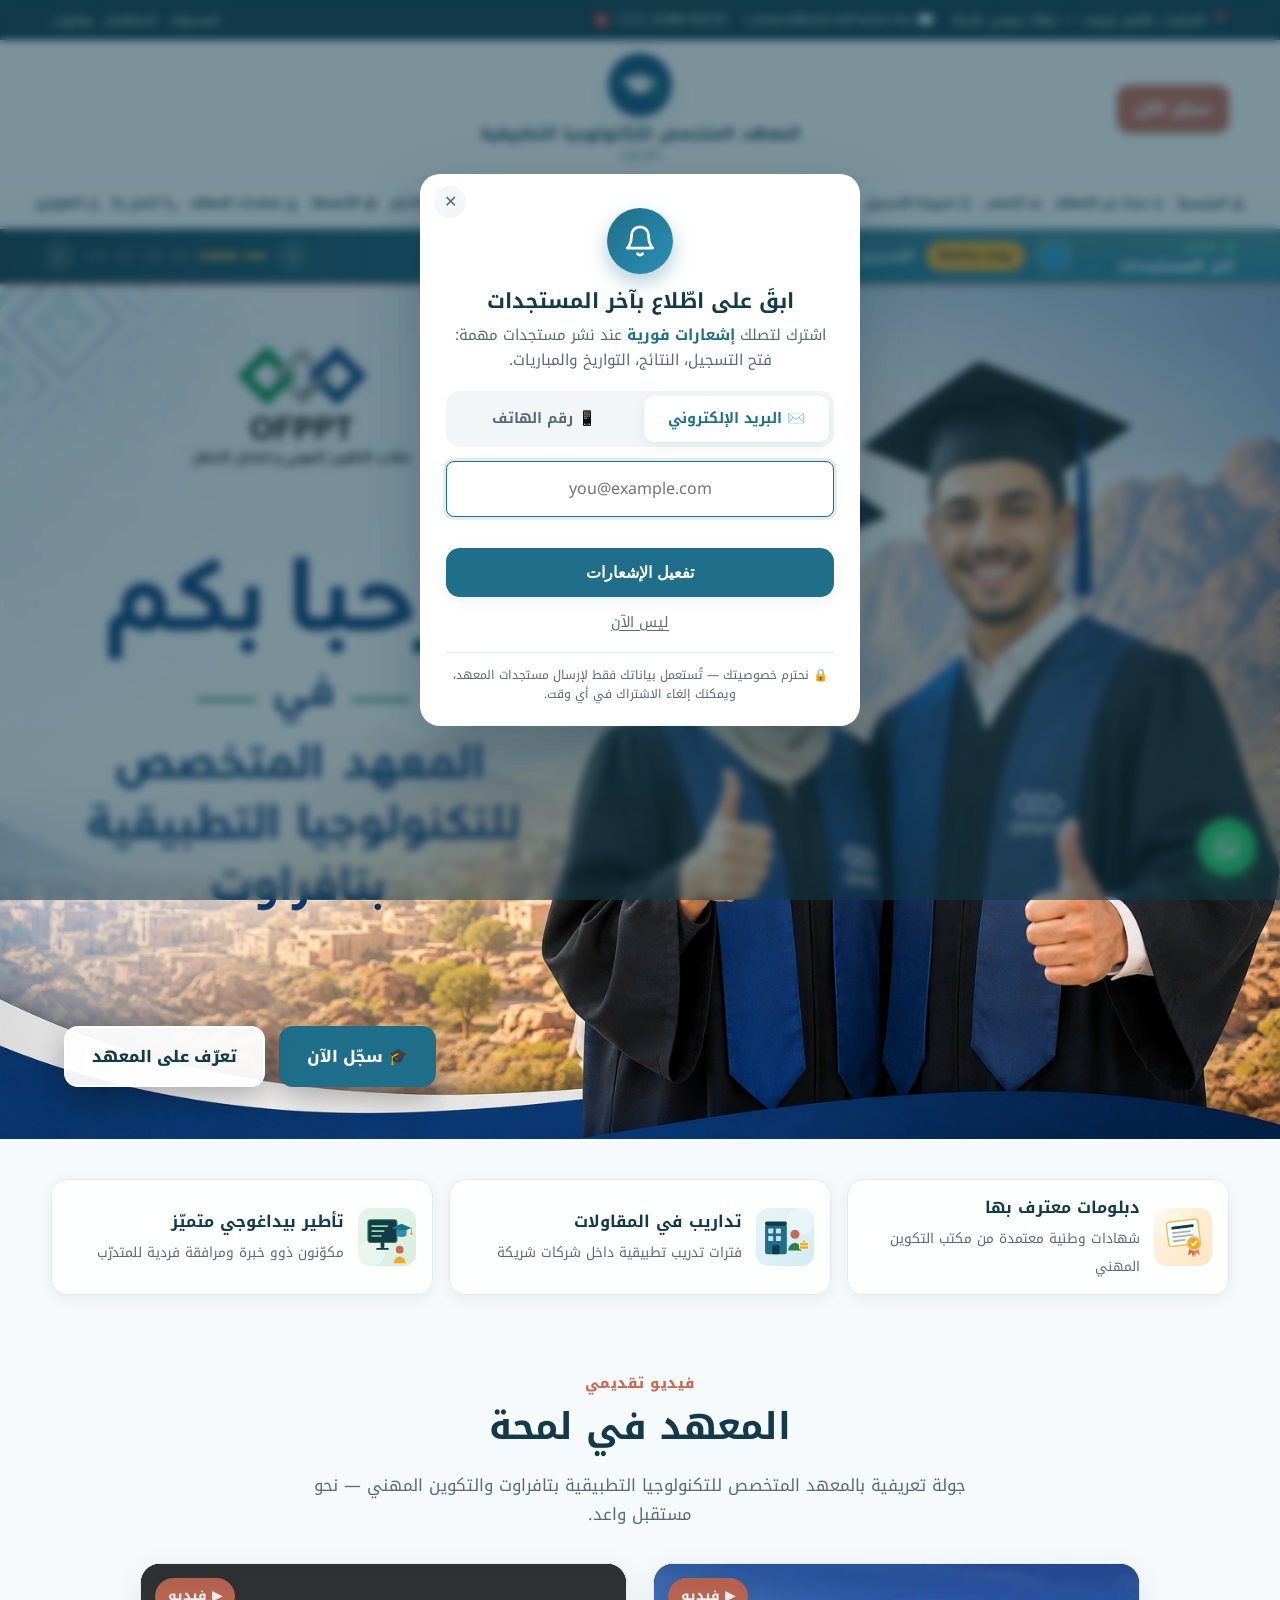
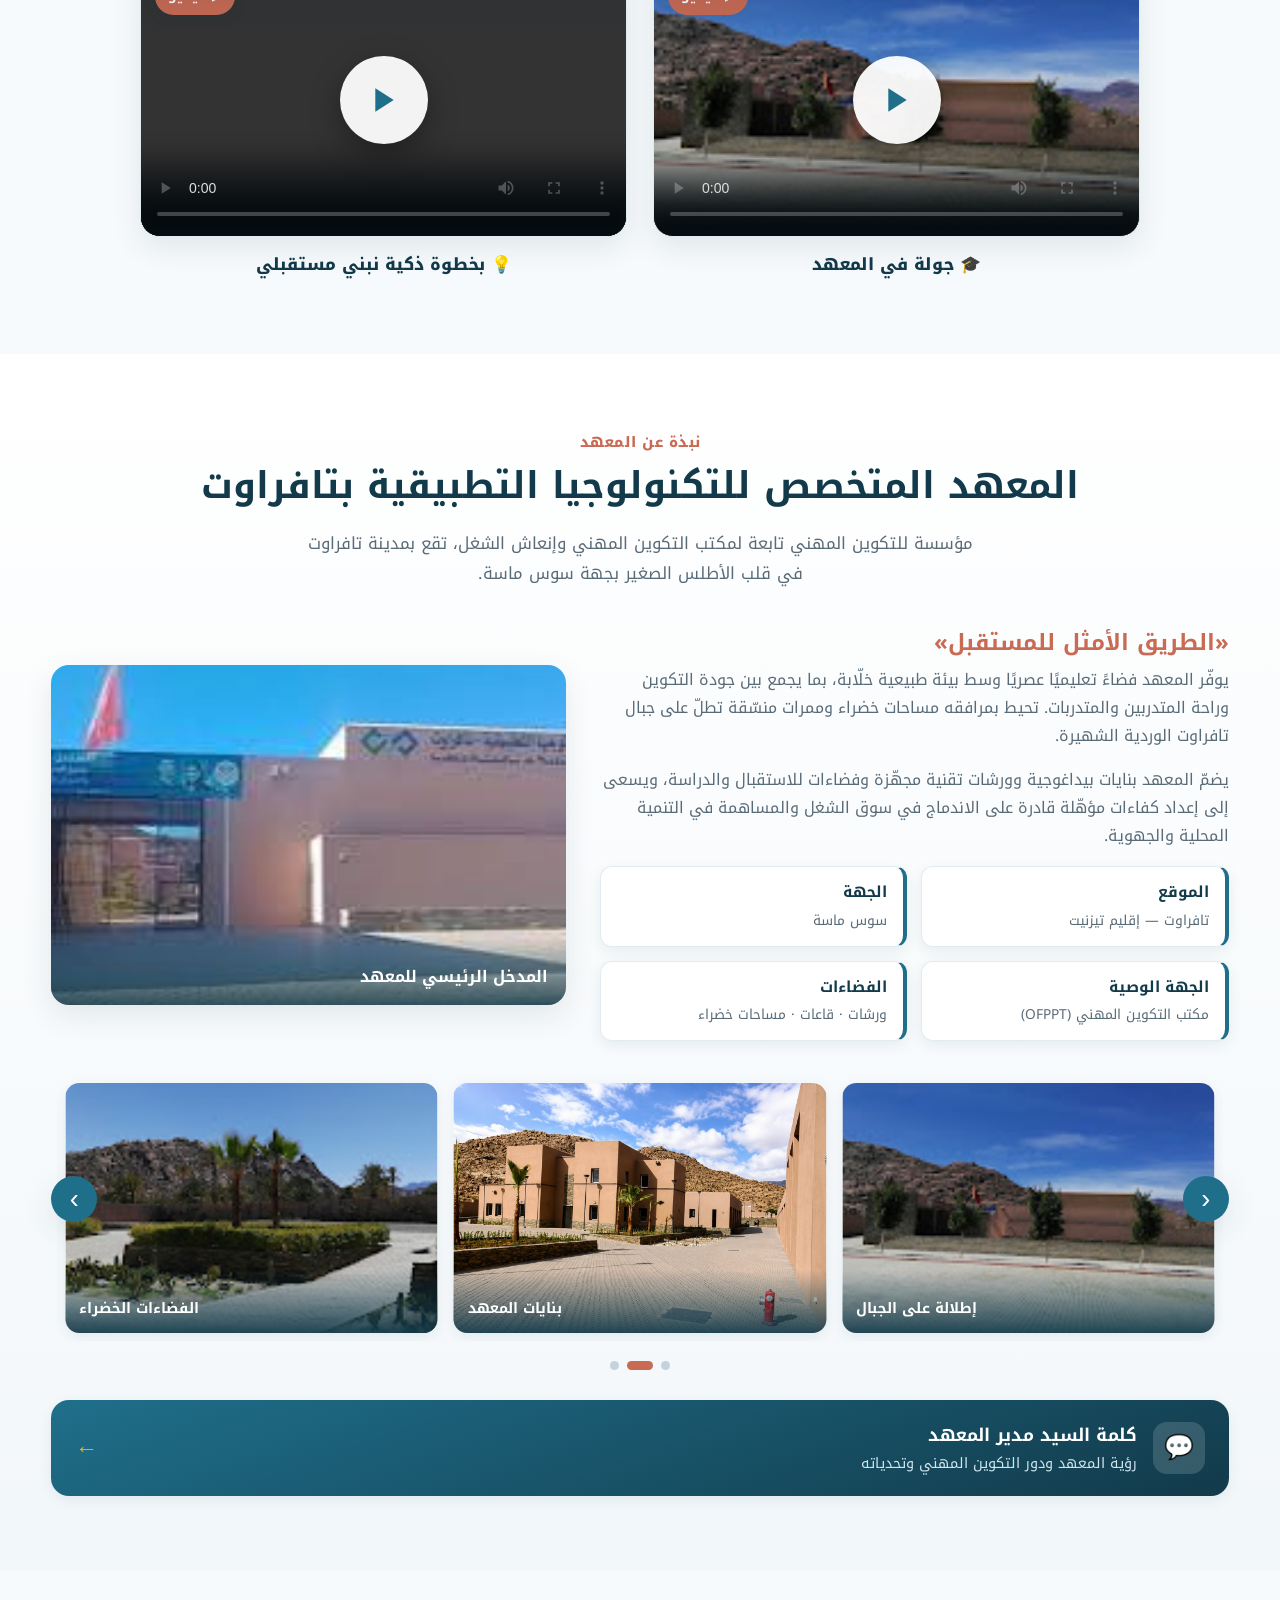
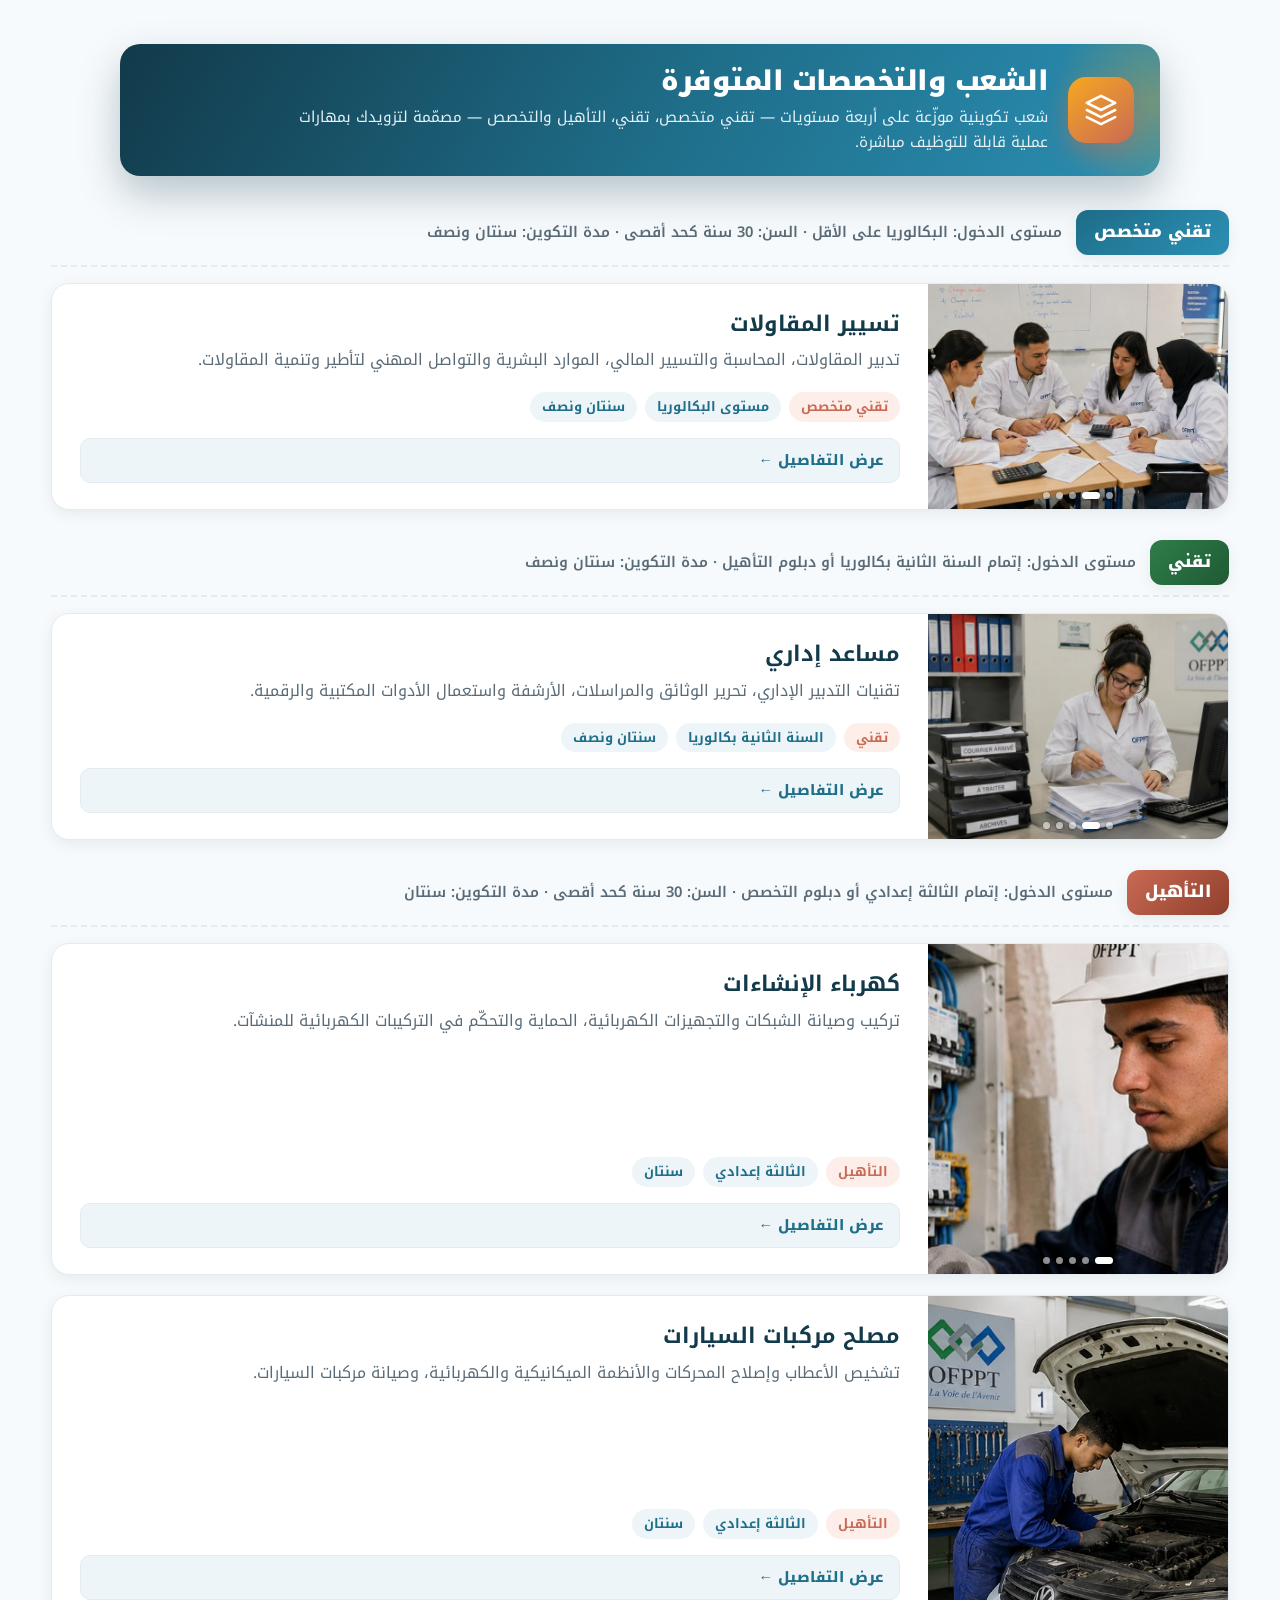
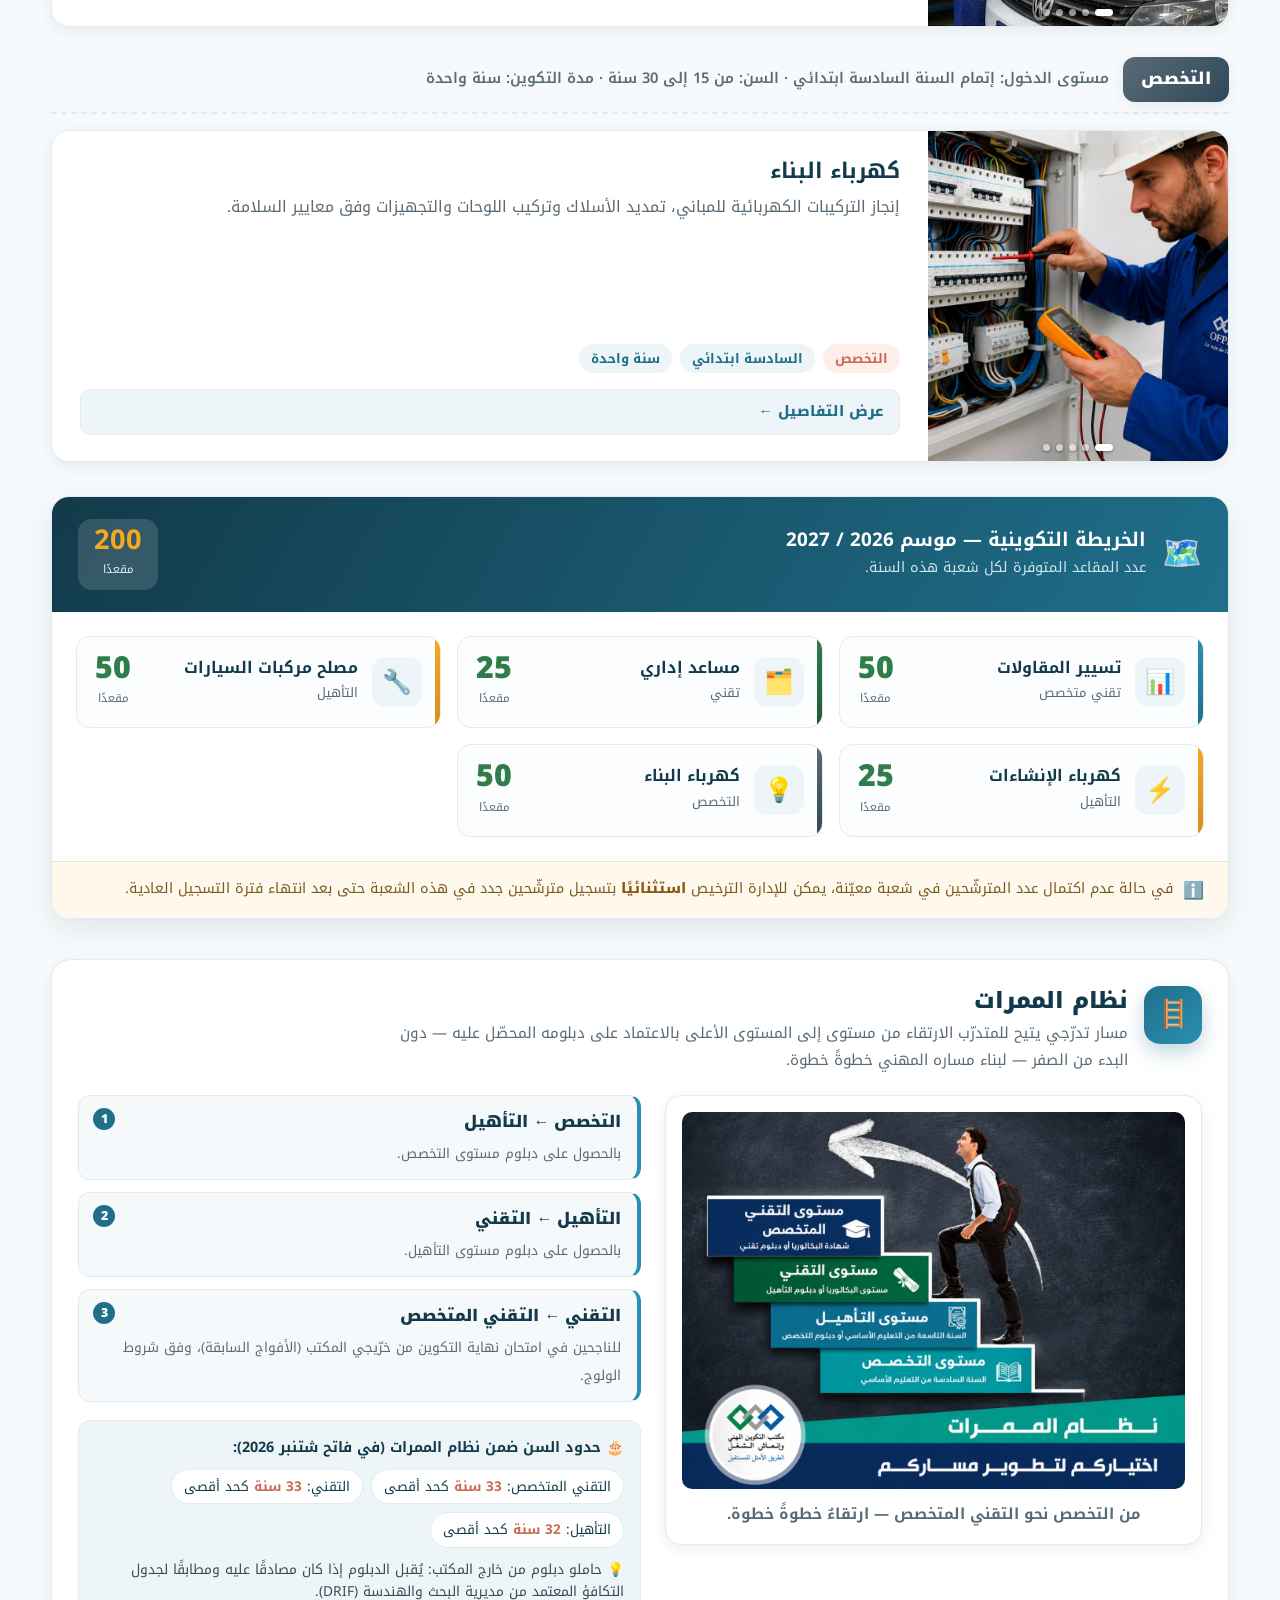
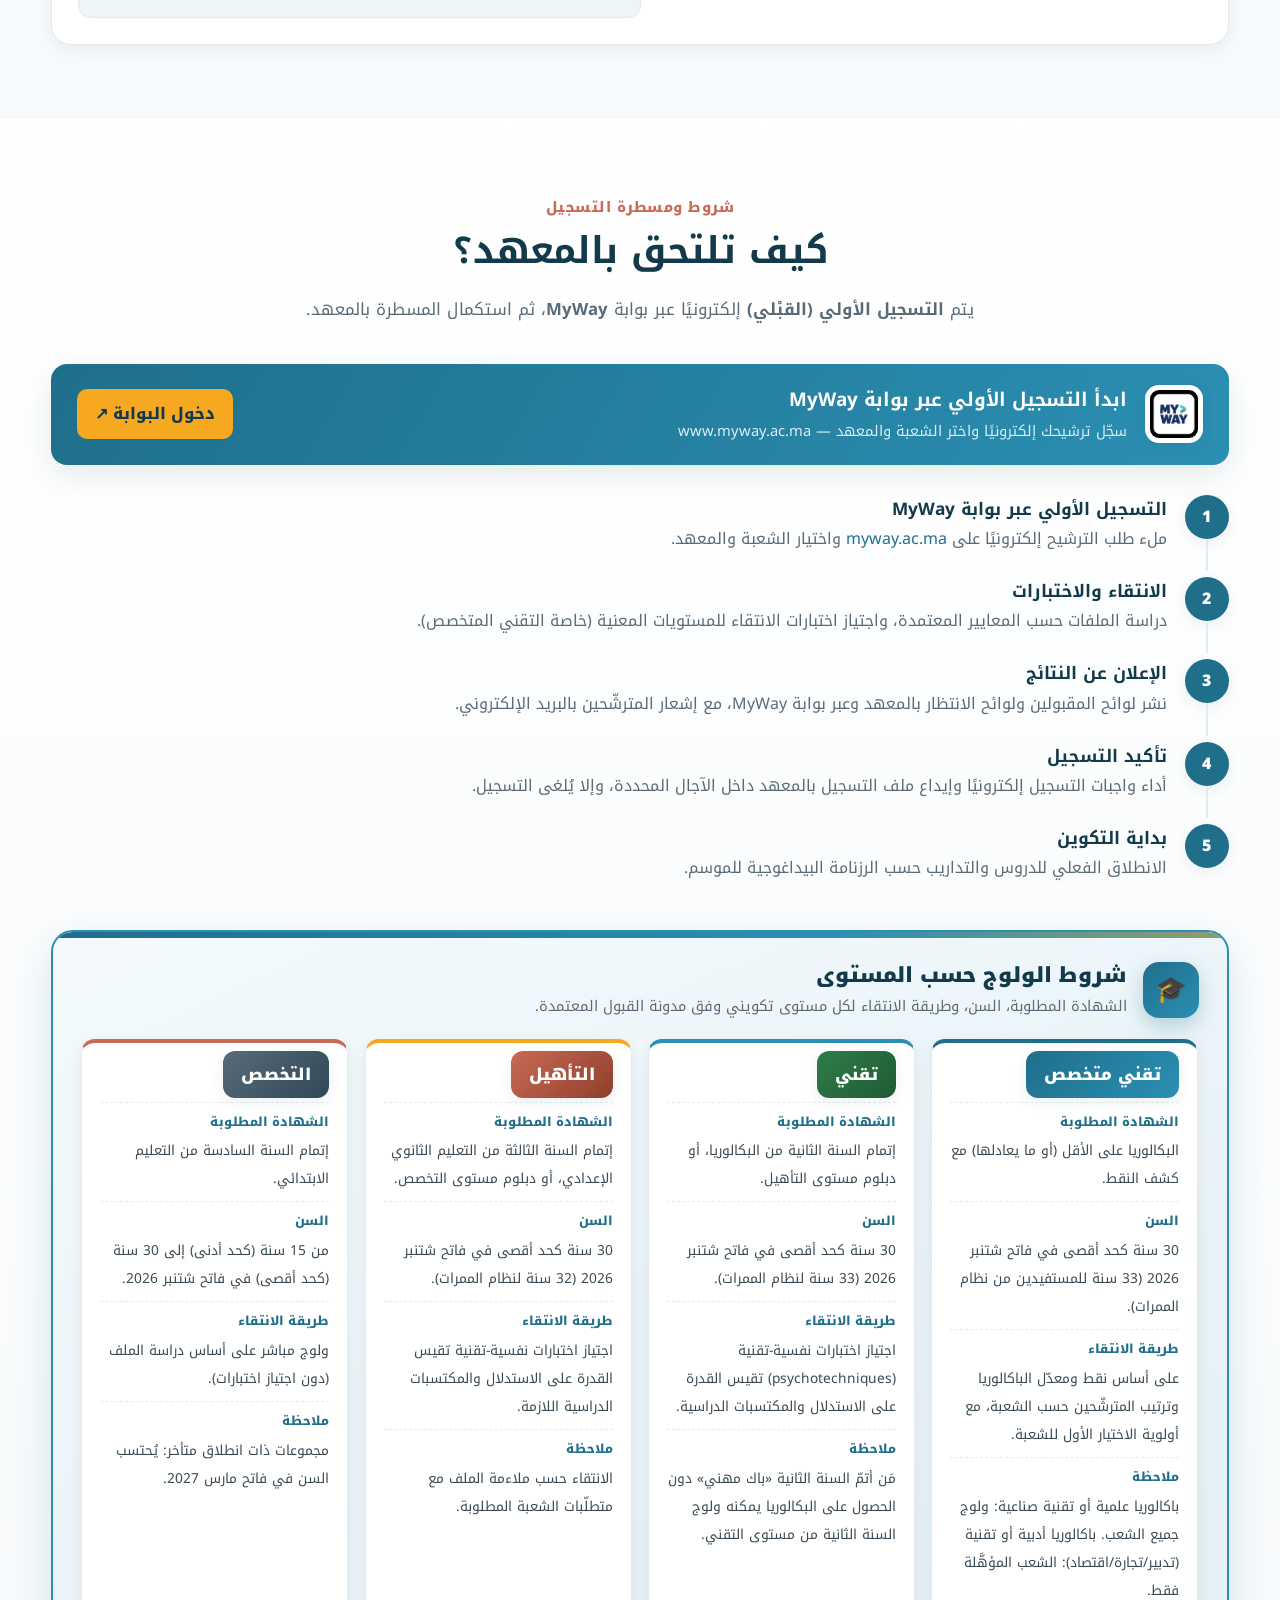
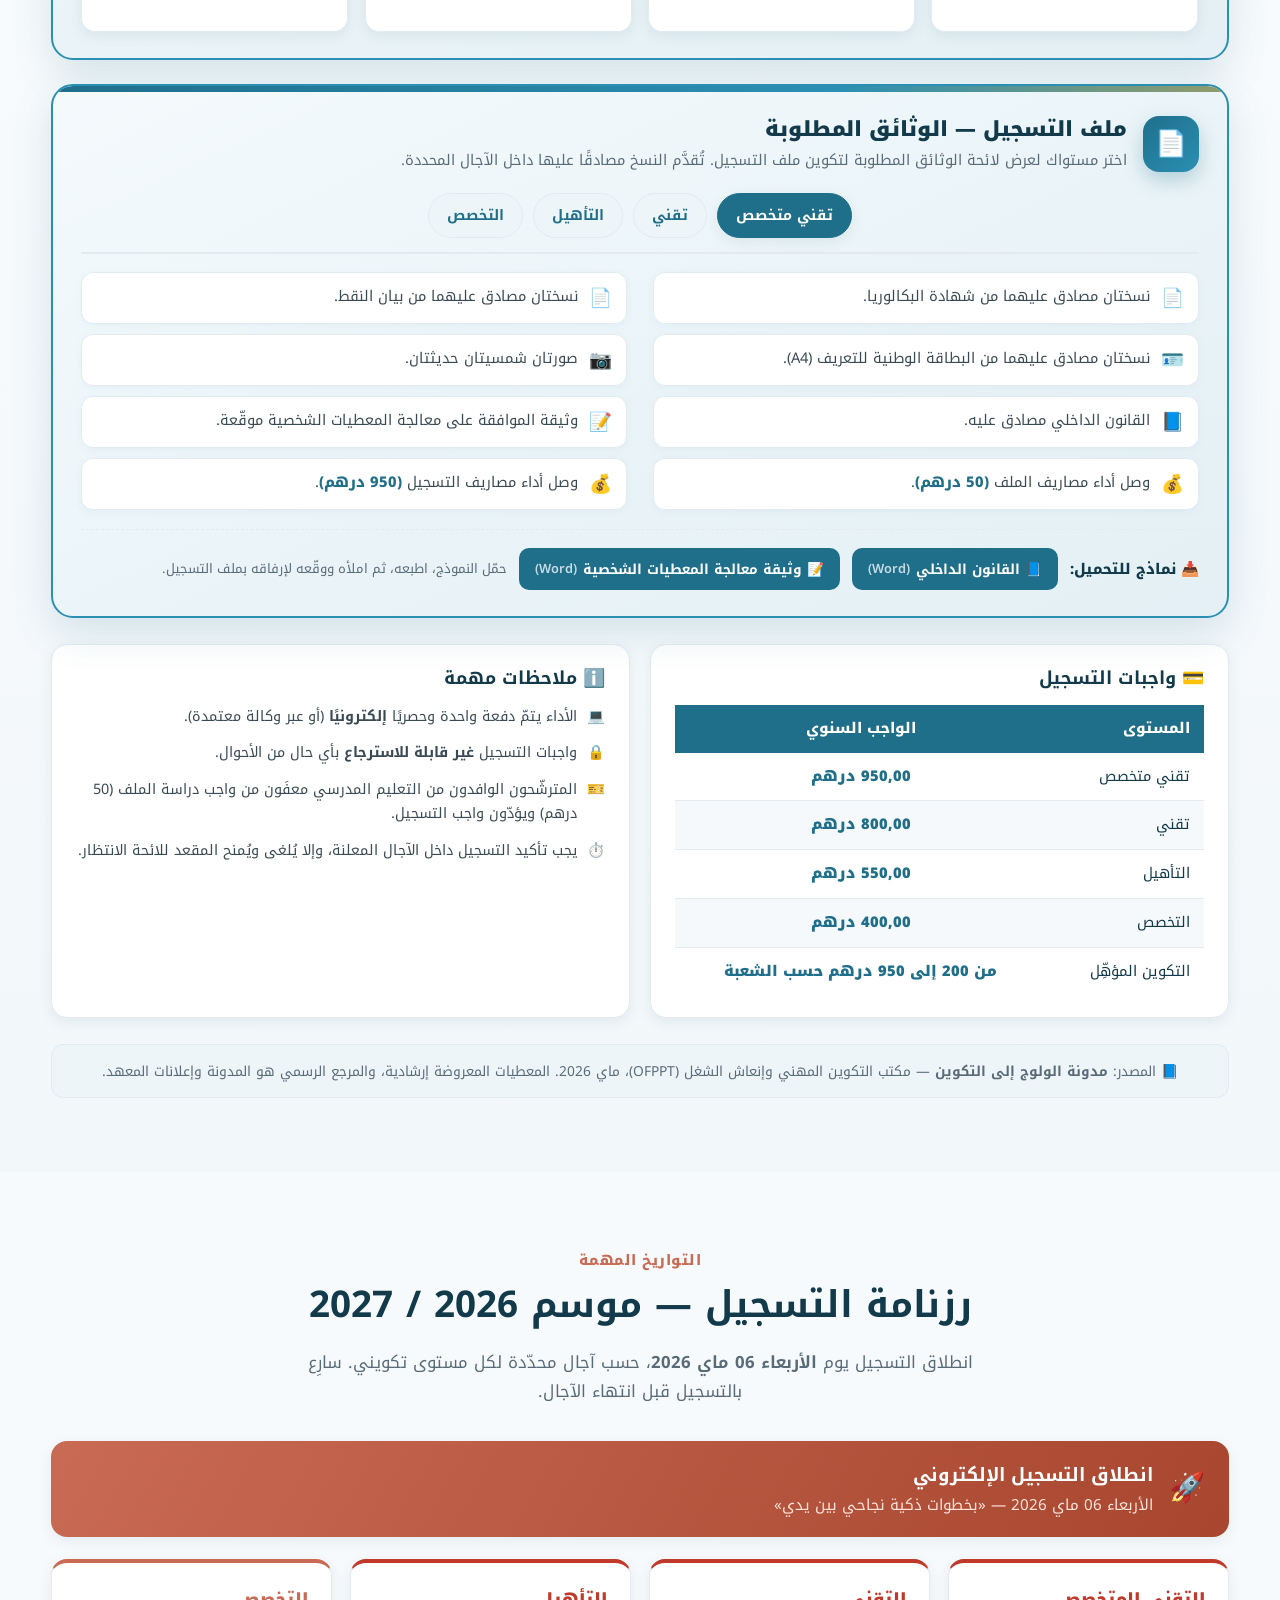
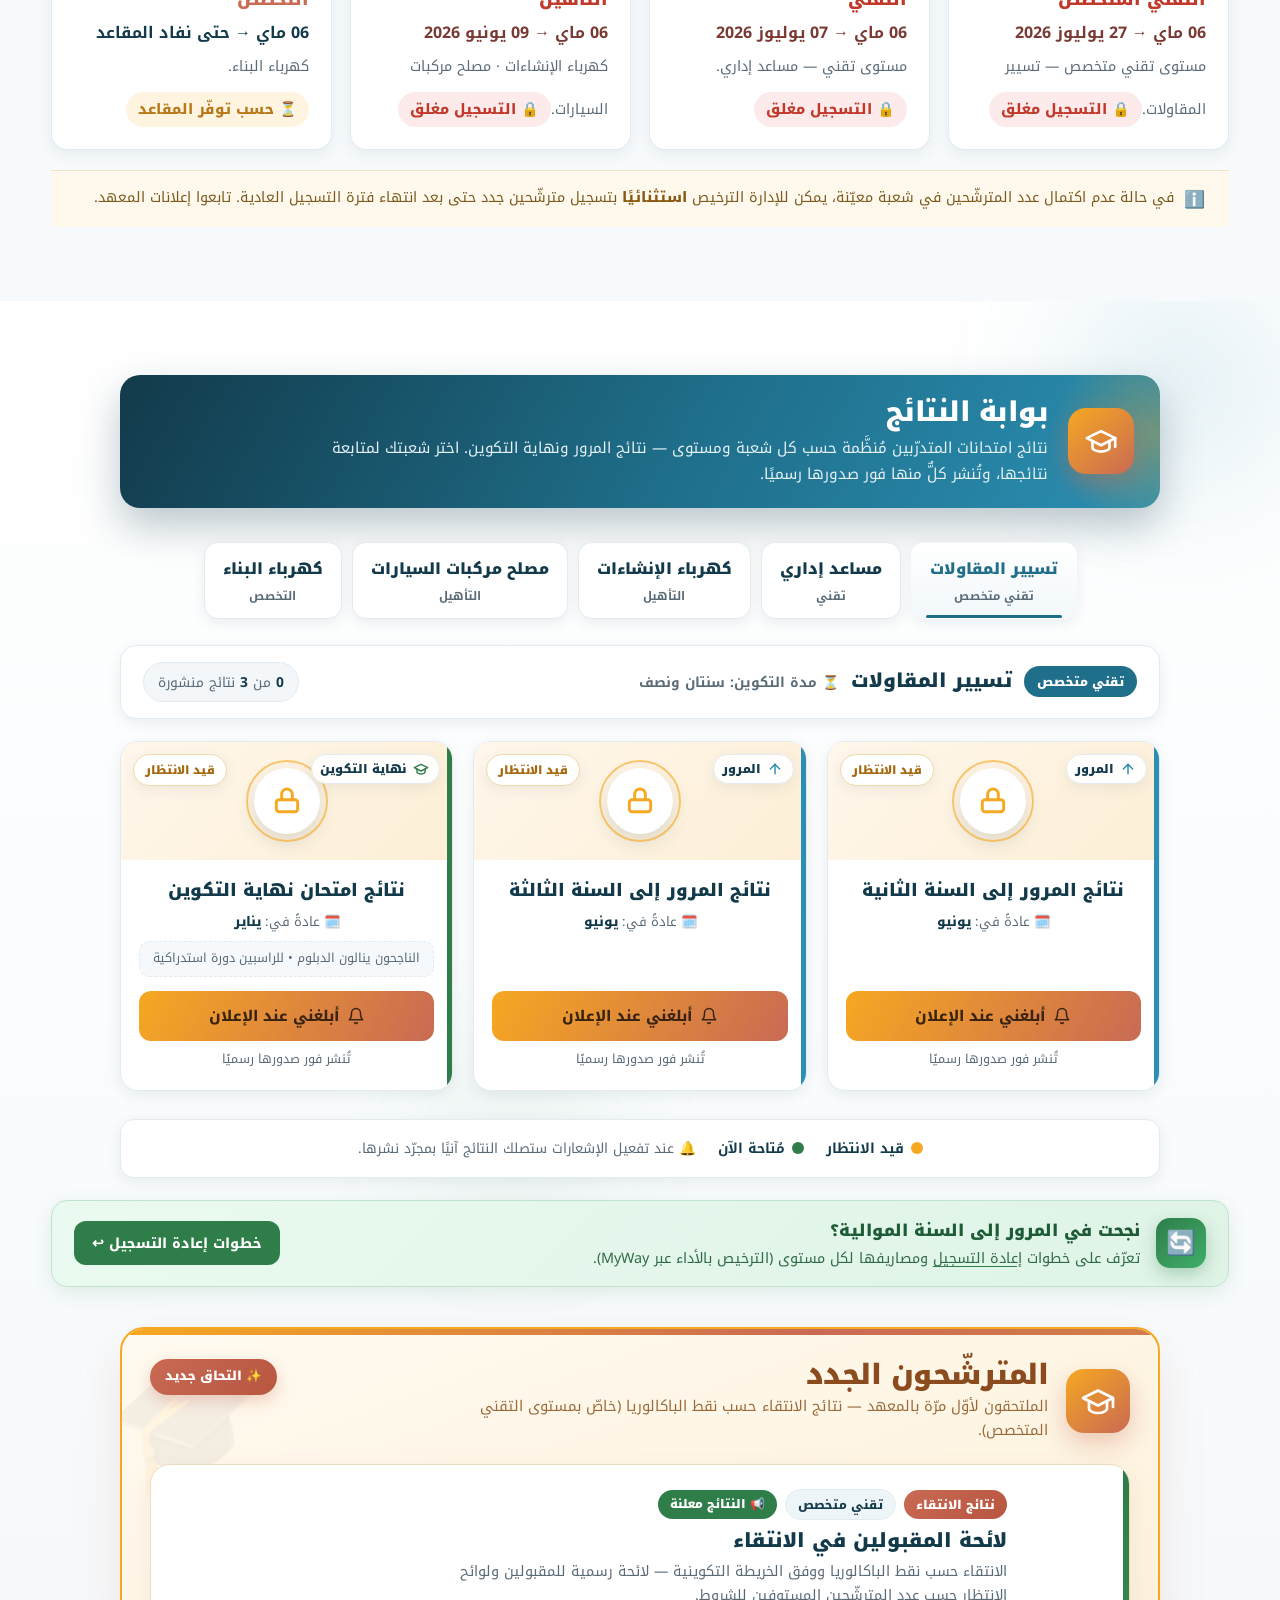
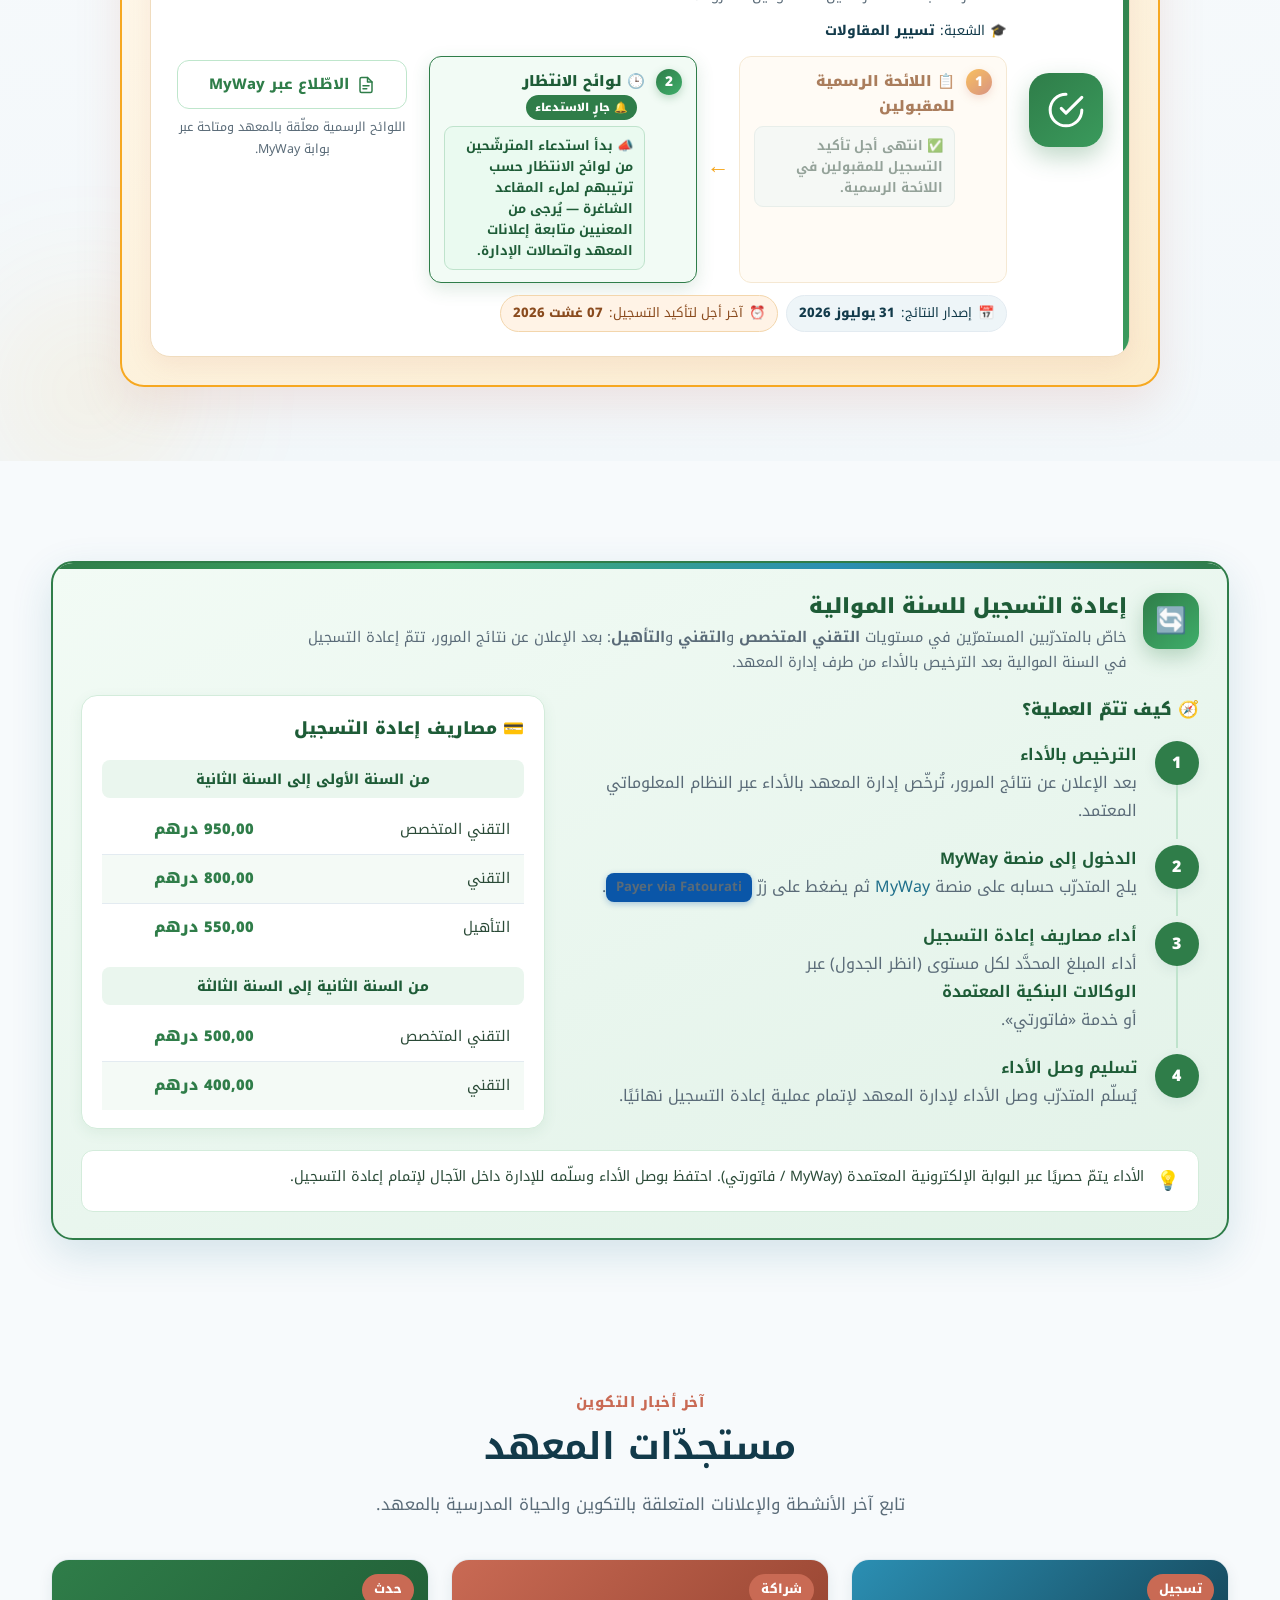
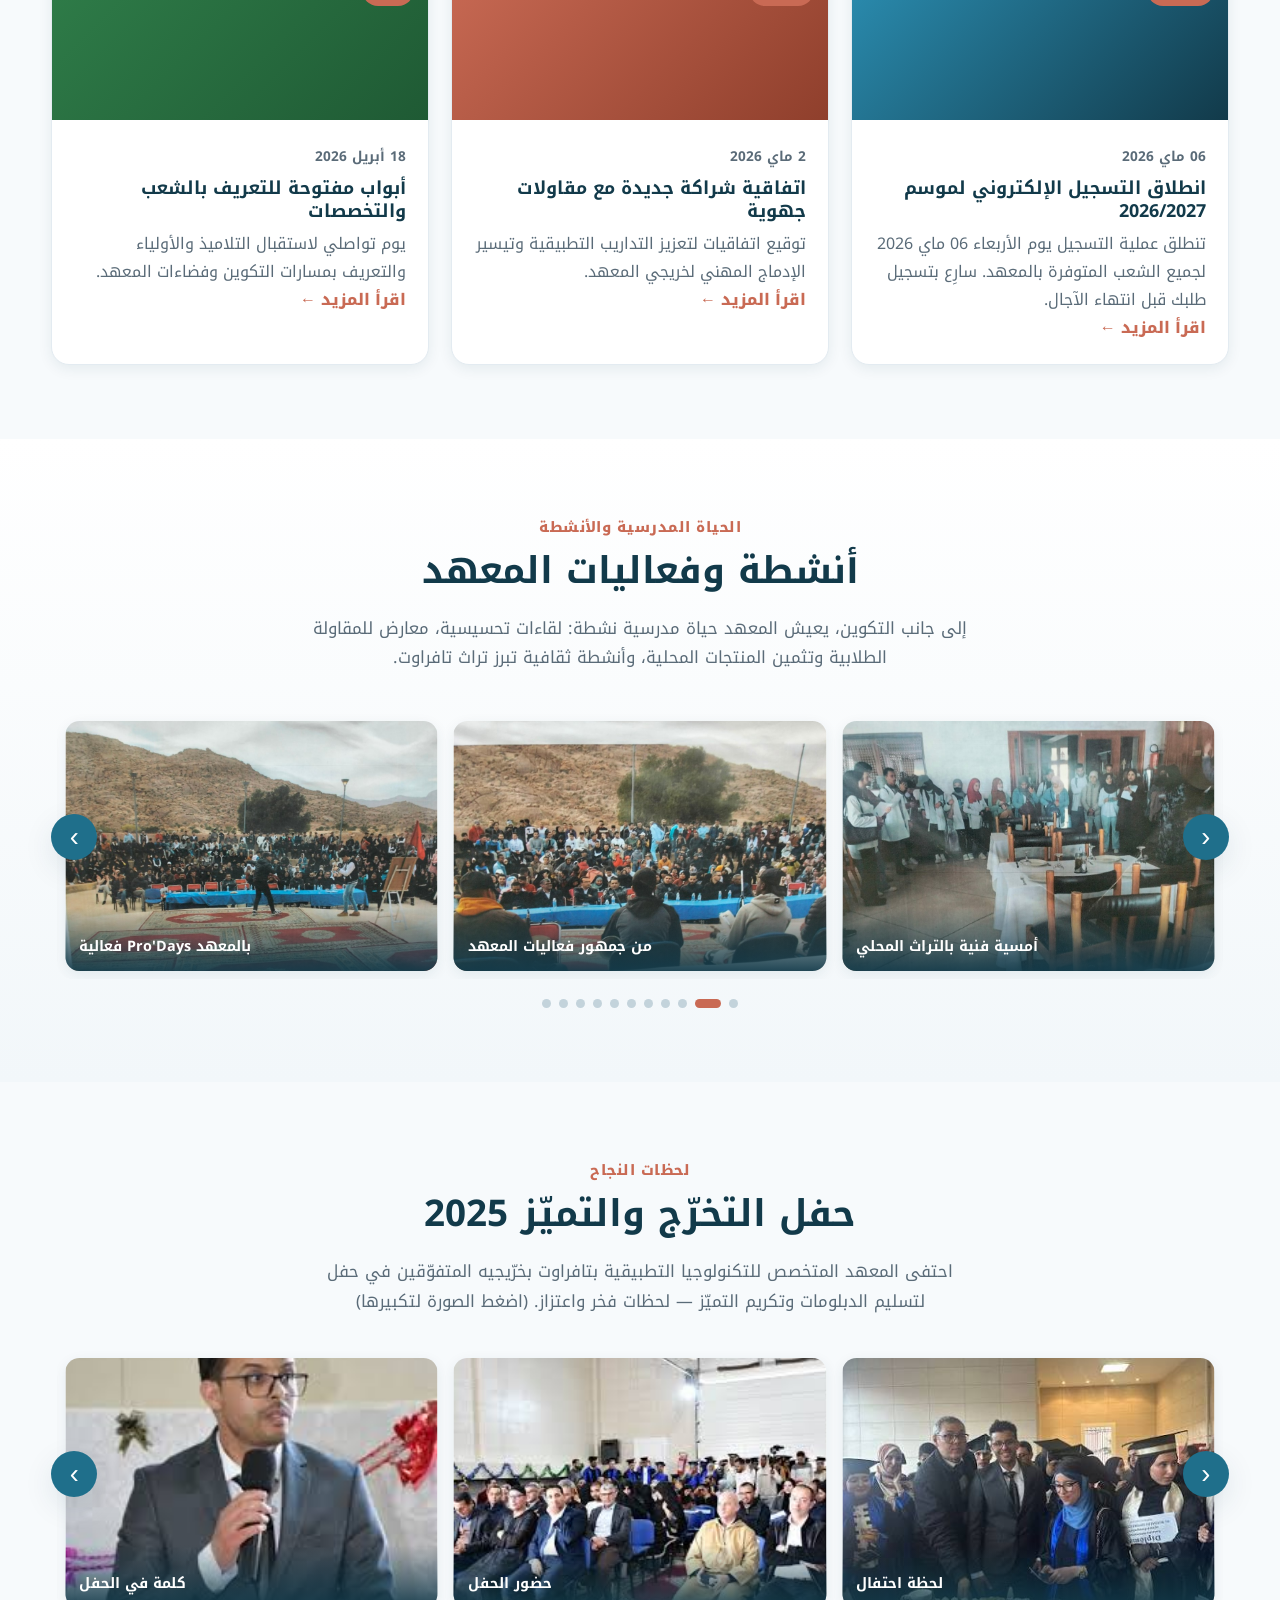
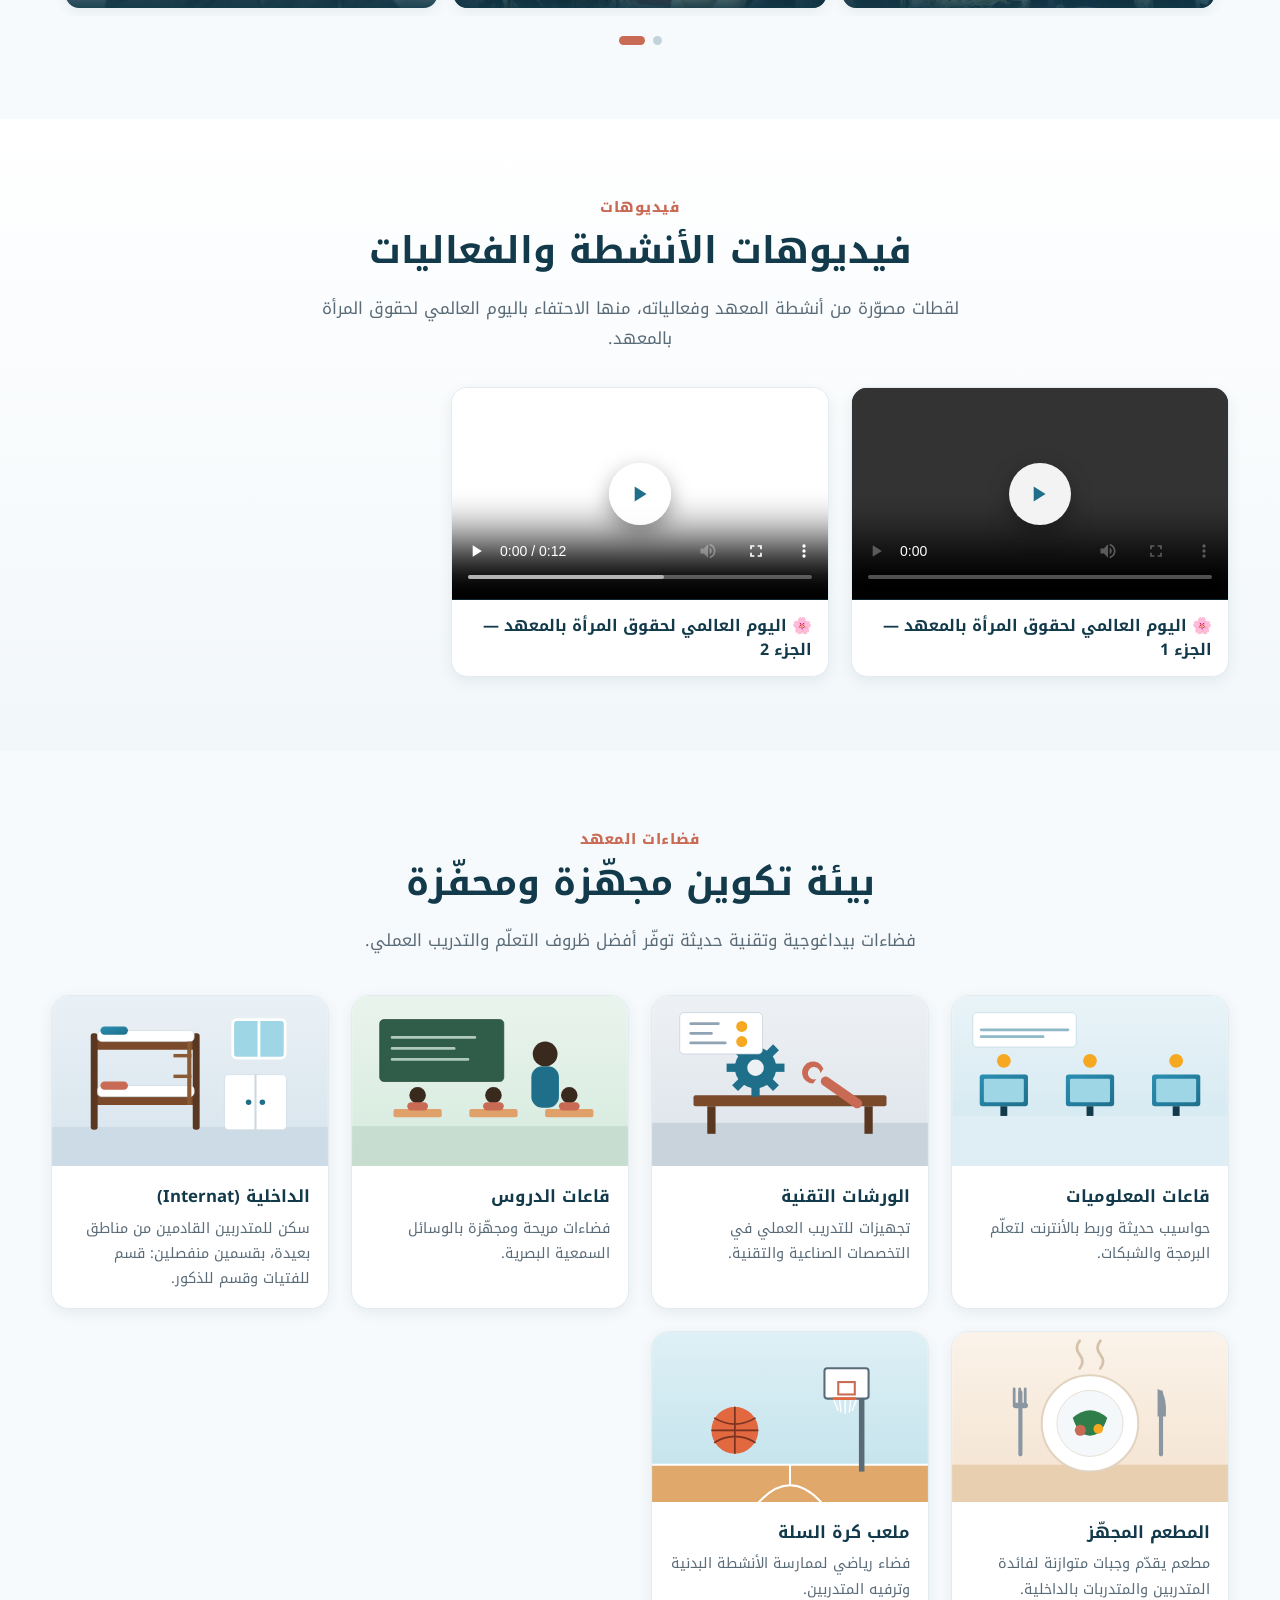
==== index.html @ c7bc5d96 "Visual polish: scroll progress bar, smooth in-page nav, focus rings Co-Authored-By: Claude Opus 4.8 " ====
<!DOCTYPE html>
<html lang="ar" dir="rtl">
<head>
  <meta charset="UTF-8">
  <meta name="viewport" content="width=device-width, initial-scale=1.0">
  <title>المعهد المتخصص للتكنولوجيا التطبيقية تافراوت</title>
  <meta name="description" content="الموقع الرسمي للمعهد المتخصص للتكنولوجيا التطبيقية بتافراوت — الشعب والتخصصات، شروط وتواريخ التسجيل، آخر أخبار التكوين وفضاءات المعهد.">
  <link rel="preconnect" href="https://fonts.googleapis.com">
  <link rel="preconnect" href="https://fonts.gstatic.com" crossorigin>
  <link href="https://fonts.googleapis.com/css2?family=Noto+Kufi+Arabic:wght@400;600;700;800;900&display=swap" rel="stylesheet">
  <link rel="stylesheet" href="assets/institute/style.css?v=20260807c">
  <link rel="icon" href="assets/institute/img/logo-emblem.svg">
  <style>body{font-family:"Noto Kufi Arabic","Segoe UI",Tahoma,sans-serif}</style>
</head>
<body>

  <!-- Top bar -->
  <div class="topbar">
    <div class="container">
      <div class="tb-contact">
        <span class="tb-addr">📍 تافراوت، إقليم تيزنيت — جهة سوس ماسة</span>
        <a href="mailto:contact@ista-tafraout.ma">✉️ contact@ista-tafraout.ma</a>
        <a href="tel:+212528800535" dir="ltr">☎️ +212 5288-00535</a>
      </div>
      <span class="tb-weather" id="wxWidget" aria-label="أحوال الطقس بتافراوت"></span>
      <div class="tb-social">
        <a href="#" aria-label="فيسبوك">فيسبوك</a>
        <a href="#" aria-label="انستغرام">انستغرام</a>
        <a href="#" aria-label="يوتيوب">يوتيوب</a>
      </div>
    </div>
  </div>

  <!-- Header -->
  <header class="header">
    <div class="container nav">
      <a class="brand" href="#">
        <img class="logo-img" src="assets/institute/img/logo-emblem.svg" alt="شعار المعهد المتخصص للتكنولوجيا التطبيقية بتافراوت — ISTA TAFRAOUT">
        <span>
          <b>المعهد المتخصص للتكنولوجيا التطبيقية</b>
          <span>تافراوت</span>
        </span>
      </a>
      <div class="nav-actions">
        <a href="#registration" class="cta">سجّل الآن</a>
        <button class="burger" aria-label="القائمة" aria-controls="menu">
          <span></span><span></span><span></span>
        </button>
      </div>
    </div>
    <nav class="navbar">
      <div class="container">
        <ul class="menu" id="menu">
          <li><a href="#accueil"><svg class="nav-ico" viewBox="0 0 24 24" fill="none" stroke-width="2" stroke-linecap="round" stroke-linejoin="round"><path d="M3 11l9-8 9 8"/><path d="M5 10v10h14V10"/><path d="M10 20v-6h4v6"/></svg><span>الرئيسية</span></a></li>
          <li><a href="#about"><svg class="nav-ico" viewBox="0 0 24 24" fill="none" stroke-width="2" stroke-linecap="round" stroke-linejoin="round"><circle cx="12" cy="12" r="9"/><path d="M12 16v-4M12 8h.01"/></svg><span>نبذة عن المعهد</span></a></li>
          <li><a href="#programs"><svg class="nav-ico" viewBox="0 0 24 24" fill="none" stroke-width="2" stroke-linecap="round" stroke-linejoin="round"><path d="M22 10L12 5 2 10l10 5 10-5z"/><path d="M6 12v5c0 1 3 2.5 6 2.5s6-1.5 6-2.5v-5"/></svg><span>الشعب</span></a></li>
          <li><a href="#registration"><svg class="nav-ico" viewBox="0 0 24 24" fill="none" stroke-width="2" stroke-linecap="round" stroke-linejoin="round"><path d="M9 11l3 3L22 4"/><path d="M21 12v7a2 2 0 01-2 2H5a2 2 0 01-2-2V5a2 2 0 012-2h11"/></svg><span>شروط التسجيل</span></a></li>
          <li><a href="#dates"><svg class="nav-ico" viewBox="0 0 24 24" fill="none" stroke-width="2" stroke-linecap="round" stroke-linejoin="round"><rect x="3" y="4" width="18" height="18" rx="2"/><path d="M16 2v4M8 2v4M3 10h18"/></svg><span>التواريخ</span></a></li>
          <li><a href="#results"><svg class="nav-ico" viewBox="0 0 24 24" fill="none" stroke-width="2" stroke-linecap="round" stroke-linejoin="round"><path d="M9 17V9M15 17v-4M3 3v18h18"/></svg><span>النتائج</span></a></li>
          <li><a href="#library"><svg class="nav-ico" viewBox="0 0 24 24" fill="none" stroke-width="2" stroke-linecap="round" stroke-linejoin="round"><path d="M4 4h7v16H4z"/><path d="M11 6h9v14h-9"/><path d="M15 10h3M15 13h3"/></svg><span>المكتبة الرقمية</span></a></li>
          <li><a href="#spaces"><svg class="nav-ico" viewBox="0 0 24 24" fill="none" stroke-width="2" stroke-linecap="round" stroke-linejoin="round"><rect x="3" y="3" width="7" height="7" rx="1.5"/><rect x="14" y="3" width="7" height="7" rx="1.5"/><rect x="3" y="14" width="7" height="7" rx="1.5"/><rect x="14" y="14" width="7" height="7" rx="1.5"/></svg><span>الفضاءات الرقمية</span></a></li>
          <li><a href="#news"><svg class="nav-ico" viewBox="0 0 24 24" fill="none" stroke-width="2" stroke-linecap="round" stroke-linejoin="round"><path d="M18 4H6a2 2 0 00-2 2v13l3-2 3 2 3-2 3 2 3-2V6a2 2 0 00-2-2z"/><path d="M8 8h8M8 12h5"/></svg><span>آخر الأخبار</span></a></li>
          <li><a href="#activities"><svg class="nav-ico" viewBox="0 0 24 24" fill="none" stroke-width="2" stroke-linecap="round" stroke-linejoin="round"><circle cx="12" cy="12" r="9"/><path d="M12 7l1.5 3 3.3.3-2.5 2.2.8 3.2L12 14l-3.1 1.9.8-3.2L7.2 10.3 10.5 10z"/></svg><span>الأنشطة</span></a></li>
          <li><a href="#facilities"><svg class="nav-ico" viewBox="0 0 24 24" fill="none" stroke-width="2" stroke-linecap="round" stroke-linejoin="round"><path d="M3 21h18M5 21V8l7-4 7 4v13"/><path d="M9 21v-5h6v5"/></svg><span>فضاءات المعهد</span></a></li>
          <li><a href="#contact"><svg class="nav-ico" viewBox="0 0 24 24" fill="none" stroke-width="2" stroke-linecap="round" stroke-linejoin="round"><path d="M22 16.9v3a2 2 0 01-2.2 2 19.8 19.8 0 01-8.6-3 19.5 19.5 0 01-6-6 19.8 19.8 0 01-3-8.6A2 2 0 014.1 2h3a2 2 0 012 1.7c.1.9.3 1.8.6 2.6a2 2 0 01-.5 2.1L8.1 9.9a16 16 0 006 6l1.5-1.1a2 2 0 012.1-.5c.8.3 1.7.5 2.6.6a2 2 0 011.7 2z"/></svg><span>اتصل بنا</span></a></li>
          <li><a href="#emergency"><svg class="nav-ico" viewBox="0 0 24 24" fill="none" stroke-width="2" stroke-linecap="round" stroke-linejoin="round"><path d="M10.29 3.86L1.82 18a2 2 0 001.71 3h16.94a2 2 0 001.71-3L13.71 3.86a2 2 0 00-3.42 0z"/><path d="M12 9v4M12 17h.01"/></svg><span>الطوارئ</span></a></li>
        </ul>
      </div>
    </nav>
  </header>

  <!-- News ticker (elegant announcement bar, auto-rotating every 5s) -->
  <div class="ticker" id="newsTicker" role="region" aria-label="آخر المستجدات">
    <div class="ticker-inner">
      <span class="ticker-label">
        <span class="tk-live"><i></i>مباشر</span>
        <span class="tk-title">آخر المستجدات</span>
      </span>
      <div class="tk-stage">
        <a class="trot-current" href="#" aria-live="polite">
          <span class="tk-ico" aria-hidden="true">📢</span>
          <span class="tk-cat"></span>
          <span class="tk-head"></span>
        </a>
      </div>
      <div class="ticker-ctrl">
        <button class="trot-btn trot-prev" type="button" aria-label="السابق">›</button>
        <div class="trot-segs" role="tablist"></div>
        <button class="trot-btn trot-next" type="button" aria-label="التالي">‹</button>
      </div>
    </div>
  </div>

  <!-- Hero -->
  <section class="hero-banner" id="accueil">
    <img class="hb-img" src="assets/institute/img/hero-welcome.jpg?v=1" alt="مرحبا بكم في المعهد المتخصص للتكنولوجيا التطبيقية بتافراوت — خرّيجو المعهد أمام جبال تافراوت" fetchpriority="high" width="1536" height="1024">
    <div class="hb-cta">
      <a href="#registration" class="btn btn-primary">🎓 سجّل الآن</a>
      <a href="#video" class="btn hb-ghost">تعرّف على المعهد</a>
    </div>
  </section>

  <!-- Hero features -->
  <div class="container hero-features-wrap">
      <div class="hero-features reveal">
        <div class="hfeat">
          <img class="hfeat-img" src="assets/institute/img/feat-diploma.svg" alt="" loading="lazy">
          <div class="hfeat-txt">
            <b>دبلومات معترف بها</b>
            <span>شهادات وطنية معتمدة من مكتب التكوين المهني</span>
          </div>
        </div>
        <div class="hfeat">
          <img class="hfeat-img" src="assets/institute/img/feat-internship.svg" alt="" loading="lazy">
          <div class="hfeat-txt">
            <b>تداريب في المقاولات</b>
            <span>فترات تدريب تطبيقية داخل شركات شريكة</span>
          </div>
        </div>
        <div class="hfeat">
          <img class="hfeat-img" src="assets/institute/img/feat-mentoring.svg" alt="" loading="lazy">
          <div class="hfeat-txt">
            <b>تأطير بيداغوجي متميّز</b>
            <span>مكوّنون ذوو خبرة ومرافقة فردية للمتدرّب</span>
          </div>
        </div>
      </div>
  </div>

  <!-- Intro video (first thing after the ticker) -->
  <section class="section" id="video">
    <div class="container">
      <div class="center reveal" style="margin-bottom:34px">
        <span class="eyebrow">فيديو تقديمي</span>
        <h2 class="section-title">المعهد في لمحة</h2>
        <p class="section-lead">جولة تعريفية بالمعهد المتخصص للتكنولوجيا التطبيقية بتافراوت والتكوين المهني — نحو مستقبل واعد.</p>
      </div>
      <div class="promo-duo reveal">
        <figure class="promo-item">
          <div class="promo-video">
            <video controls preload="metadata" playsinline
                   poster="assets/institute/img/about/campus-mountains.jpg">
              <source src="assets/institute/video/presentation.mp4" type="video/mp4">
              متصفّحك لا يدعم تشغيل الفيديو — <a href="assets/institute/video/presentation.mp4">حمّل الفيديو</a>.
            </video>
            <button class="pv-play" type="button" aria-label="تشغيل الفيديو"><svg viewBox="0 0 24 24" aria-hidden="true"><path d="M8 5v14l11-7z"/></svg></button>
            <span class="pv-badge">▶ فيديو</span>
          </div>
          <figcaption>🎓 جولة في المعهد</figcaption>
        </figure>
        <figure class="promo-item">
          <div class="promo-video">
            <video controls preload="metadata" playsinline>
              <source src="assets/institute/video/evenement-1.mp4" type="video/mp4">
              متصفّحك لا يدعم تشغيل الفيديو — <a href="assets/institute/video/evenement-1.mp4">حمّل الفيديو</a>.
            </video>
            <button class="pv-play" type="button" aria-label="تشغيل الفيديو"><svg viewBox="0 0 24 24" aria-hidden="true"><path d="M8 5v14l11-7z"/></svg></button>
            <span class="pv-badge">▶ فيديو</span>
          </div>
          <figcaption>💡 بخطوة ذكية نبني مستقبلي</figcaption>
        </figure>
      </div>
    </div>
  </section>

  <!-- About -->
  <section class="section section-alt" id="about">
    <div class="container">
      <div class="center reveal" style="margin-bottom:40px">
        <span class="eyebrow">نبذة عن المعهد</span>
        <h2 class="section-title">المعهد المتخصص للتكنولوجيا التطبيقية بتافراوت</h2>
        <p class="section-lead">مؤسسة للتكوين المهني تابعة لمكتب التكوين المهني وإنعاش الشغل، تقع بمدينة تافراوت في قلب الأطلس الصغير بجهة سوس ماسة.</p>
      </div>

      <div class="about-intro reveal">
        <div class="about-text">
          <h3>«الطريق الأمثل للمستقبل»</h3>
          <p>يوفّر المعهد فضاءً تعليميًا عصريًا وسط بيئة طبيعية خلّابة، بما يجمع بين جودة التكوين وراحة المتدربين والمتدربات. تحيط بمرافقه مساحات خضراء وممرات منسّقة تطلّ على جبال تافراوت الوردية الشهيرة.</p>
          <p>يضمّ المعهد بنايات بيداغوجية وورشات تقنية مجهّزة وفضاءات للاستقبال والدراسة، ويسعى إلى إعداد كفاءات مؤهّلة قادرة على الاندماج في سوق الشغل والمساهمة في التنمية المحلية والجهوية.</p>
          <div class="about-facts">
            <div class="fact"><b>الموقع</b><span>تافراوت — إقليم تيزنيت</span></div>
            <div class="fact"><b>الجهة</b><span>سوس ماسة</span></div>
            <div class="fact"><b>الجهة الوصية</b><span>مكتب التكوين المهني (OFPPT)</span></div>
            <div class="fact"><b>الفضاءات</b><span>ورشات · قاعات · مساحات خضراء</span></div>
          </div>
        </div>
        <figure class="about-featured">
          <img src="assets/institute/img/about/entrance-main.jpg" alt="المدخل الرئيسي للمعهد المتخصص للتكنولوجيا التطبيقية بتافراوت" loading="lazy">
          <figcaption>المدخل الرئيسي للمعهد</figcaption>
        </figure>
      </div>

      <div class="carousel reveal" id="aboutCarousel">
        <button class="car-arrow car-prev" type="button" aria-label="السابق">›</button>
        <div class="car-viewport">
          <div class="car-track">
            <figure class="car-slide"><img src="assets/institute/img/about/campus-walkway.jpg" alt="ممرات المعهد وسط المساحات الخضراء" loading="lazy"><figcaption>ممرات المعهد والمساحات الخضراء</figcaption></figure>
            <figure class="car-slide"><img src="assets/institute/img/about/arcade.jpg" alt="أروقة المعهد بإطلالة على الجبال" loading="lazy"><figcaption>أروقة المعهد</figcaption></figure>
            <figure class="car-slide"><img src="assets/institute/img/about/workshops.jpg" alt="الورشات التقنية بالمعهد" loading="lazy"><figcaption>الورشات التقنية</figcaption></figure>
            <figure class="car-slide"><img src="assets/institute/img/about/campus-garden.jpg" alt="الفضاءات الخضراء وإطلالة على جبال تافراوت" loading="lazy"><figcaption>الفضاءات الخضراء</figcaption></figure>
            <figure class="car-slide"><img src="assets/institute/img/about/buildings.jpg?v=2" alt="بنايات المعهد المتخصص للتكنولوجيا التطبيقية بتافراوت وسط الجبال" loading="lazy"><figcaption>بنايات المعهد</figcaption></figure>
            <figure class="car-slide"><img src="assets/institute/img/about/campus-mountains.jpg" alt="فضاء المعهد المحاط بالجبال" loading="lazy"><figcaption>إطلالة على الجبال</figcaption></figure>
            <figure class="car-slide"><img src="assets/institute/img/about/entrance-steps.jpg" alt="مدخل المعهد ومدرجه" loading="lazy"><figcaption>مدخل المعهد</figcaption></figure>
            <figure class="car-slide"><img src="assets/institute/img/about/facade.jpg" alt="واجهة المعهد" loading="lazy"><figcaption>واجهة المعهد</figcaption></figure>
            <figure class="car-slide"><img src="assets/institute/img/about/covered-entrance.jpg" alt="الفضاء المغطى بواجهة حجرية" loading="lazy"><figcaption>الفضاء المغطى</figcaption></figure>
            <figure class="car-slide"><img src="assets/institute/img/about/ofppt-sign.jpg" alt="شعار مكتب التكوين المهني — الطريق الأمثل للمستقبل" loading="lazy"><figcaption>الطريق الأمثل للمستقبل</figcaption></figure>
          </div>
        </div>
        <button class="car-arrow car-next" type="button" aria-label="التالي">‹</button>
        <div class="car-dots"></div>
      </div>

      <a class="director-link reveal" href="mot-du-directeur.html">
        <span class="dl-ico">💬</span>
        <span>
          <b>كلمة السيد مدير المعهد</b>
          <span>رؤية المعهد ودور التكوين المهني وتحدياته</span>
        </span>
        <span class="dl-arrow">←</span>
      </a>
    </div>
  </section>

  <!-- Programs -->
  <section class="section" id="programs">
    <div class="container">
      <div class="rhub-bar reveal">
        <span class="rhub-bar-ico" aria-hidden="true">
          <svg viewBox="0 0 24 24" fill="none" stroke="currentColor" stroke-width="1.8" stroke-linecap="round" stroke-linejoin="round"><path d="M12 2L2 7l10 5 10-5-10-5z"/><path d="M2 17l10 5 10-5"/><path d="M2 12l10 5 10-5"/></svg>
        </span>
        <div class="rhub-bar-txt">
          <h2>الشعب والتخصصات المتوفرة</h2>
          <p>شعب تكوينية موزّعة على أربعة مستويات — تقني متخصص، تقني، التأهيل والتخصص — مصمّمة لتزويدك بمهارات عملية قابلة للتوظيف مباشرة.</p>
        </div>
      </div>

      <!-- Level: Technicien Spécialisé -->
      <div class="level-group reveal">
        <div class="level-head"><span class="level-badge ts">تقني متخصص</span><span class="level-note">مستوى الدخول: البكالوريا على الأقل · السن: 30 سنة كحد أقصى · مدة التكوين: سنتان ونصف</span></div>
        <div class="prog-list">
          <article class="prog-card2">
            <div class="pc-media pc-pano" data-pano>
              <img class="pc-slide is-active" src="assets/institute/img/programs/gestion-1.jpg?v=2" alt="تقني متخصص في تسيير المقاولات — OFPPT" loading="lazy">
              <img class="pc-slide" src="assets/institute/img/programs/gestion-2.jpg?v=2" alt="" loading="lazy">
              <img class="pc-slide" src="assets/institute/img/programs/gestion-3.jpg?v=2" alt="" loading="lazy">
              <img class="pc-slide" src="assets/institute/img/programs/gestion-4.jpg?v=2" alt="" loading="lazy">
              <img class="pc-slide" src="assets/institute/img/programs/gestion-5.jpg?v=2" alt="" loading="lazy">
            </div>
            <div class="pc-content">
              <h3>تسيير المقاولات</h3>
              <p>تدبير المقاولات، المحاسبة والتسيير المالي، الموارد البشرية والتواصل المهني لتأطير وتنمية المقاولات.</p>
              <div class="meta"><span class="chip dip">تقني متخصص</span><span class="chip">مستوى البكالوريا</span><span class="chip">سنتان ونصف</span></div>
              <button class="prog-more" type="button" data-prog="gestion-entreprises">عرض التفاصيل ←</button>
            </div>
          </article>
        </div>
      </div>

      <!-- Level: Technicien -->
      <div class="level-group reveal">
        <div class="level-head"><span class="level-badge tc">تقني</span><span class="level-note">مستوى الدخول: إتمام السنة الثانية بكالوريا أو دبلوم التأهيل · مدة التكوين: سنتان ونصف</span></div>
        <div class="prog-list">
          <article class="prog-card2">
            <div class="pc-media pc-pano" data-pano>
              <img class="pc-slide is-active" src="assets/institute/img/programs/admin-1.jpg?v=2" alt="تقني مساعد إداري — OFPPT" loading="lazy">
              <img class="pc-slide" src="assets/institute/img/programs/admin-2.jpg?v=2" alt="" loading="lazy">
              <img class="pc-slide" src="assets/institute/img/programs/admin-3.jpg?v=2" alt="" loading="lazy">
              <img class="pc-slide" src="assets/institute/img/programs/admin-4.jpg?v=2" alt="" loading="lazy">
              <img class="pc-slide" src="assets/institute/img/programs/admin-5.jpg?v=2" alt="" loading="lazy">
            </div>
            <div class="pc-content">
              <h3>مساعد إداري</h3>
              <p>تقنيات التدبير الإداري، تحرير الوثائق والمراسلات، الأرشفة واستعمال الأدوات المكتبية والرقمية.</p>
              <div class="meta"><span class="chip dip">تقني</span><span class="chip">السنة الثانية بكالوريا</span><span class="chip">سنتان ونصف</span></div>
              <button class="prog-more" type="button" data-prog="assistant-admin">عرض التفاصيل ←</button>
            </div>
          </article>
        </div>
      </div>

      <!-- Level: Qualification -->
      <div class="level-group reveal">
        <div class="level-head"><span class="level-badge qa">التأهيل</span><span class="level-note">مستوى الدخول: إتمام الثالثة إعدادي أو دبلوم التخصص · السن: 30 سنة كحد أقصى · مدة التكوين: سنتان</span></div>
        <div class="prog-list">
          <article class="prog-card2">
            <div class="pc-media pc-media-tall pc-pano" data-pano>
              <img class="pc-slide is-active" src="assets/institute/img/programs/elec-install-1.jpg?v=1" alt="كهرباء الإنشاءات — تكوين تقني بالمعهد" loading="lazy">
              <img class="pc-slide" src="assets/institute/img/programs/elec-install-2.jpg?v=1" alt="" loading="lazy">
              <img class="pc-slide" src="assets/institute/img/programs/elec-install-3.jpg?v=1" alt="" loading="lazy">
              <img class="pc-slide" src="assets/institute/img/programs/elec-install-4.jpg?v=1" alt="" loading="lazy">
              <img class="pc-slide" src="assets/institute/img/programs/elec-install-5.jpg?v=1" alt="" loading="lazy">
            </div>
            <div class="pc-content">
              <h3>كهرباء الإنشاءات</h3>
              <p>تركيب وصيانة الشبكات والتجهيزات الكهربائية، الحماية والتحكّم في التركيبات الكهربائية للمنشآت.</p>
              <div class="meta"><span class="chip dip">التأهيل</span><span class="chip">الثالثة إعدادي</span><span class="chip">سنتان</span></div>
              <button class="prog-more" type="button" data-prog="elec-installations">عرض التفاصيل ←</button>
            </div>
          </article>
          <article class="prog-card2">
            <div class="pc-media pc-media-tall pc-pano" data-pano>
              <img class="pc-slide is-active" src="assets/institute/img/programs/auto-1.jpg?v=2" alt="مصلح مركبات السيارات — تشخيص وإصلاح المحركات بالمعهد" loading="lazy">
              <img class="pc-slide" src="assets/institute/img/programs/auto-2.jpg?v=2" alt="" loading="lazy">
              <img class="pc-slide" src="assets/institute/img/programs/auto-3.jpg?v=2" alt="" loading="lazy">
              <img class="pc-slide" src="assets/institute/img/programs/auto-4.jpg?v=2" alt="" loading="lazy">
              <img class="pc-slide" src="assets/institute/img/programs/auto-5.jpg?v=2" alt="" loading="lazy">
            </div>
            <div class="pc-content">
              <h3>مصلح مركبات السيارات</h3>
              <p>تشخيص الأعطاب وإصلاح المحركات والأنظمة الميكانيكية والكهربائية، وصيانة مركبات السيارات.</p>
              <div class="meta"><span class="chip dip">التأهيل</span><span class="chip">الثالثة إعدادي</span><span class="chip">سنتان</span></div>
              <button class="prog-more" type="button" data-prog="reparateur-auto">عرض التفاصيل ←</button>
            </div>
          </article>
        </div>
      </div>

      <!-- Level: Spécialisation -->
      <div class="level-group reveal">
        <div class="level-head"><span class="level-badge sp">التخصص</span><span class="level-note">مستوى الدخول: إتمام السنة السادسة ابتدائي · السن: من 15 إلى 30 سنة · مدة التكوين: سنة واحدة</span></div>
        <div class="prog-list">
          <article class="prog-card2">
            <div class="pc-media pc-media-tall pc-pano" data-pano>
              <img class="pc-slide is-active" src="assets/institute/img/programs/elec-bat-1.jpg?v=1" alt="كهرباء البناء — قياس واختبار التركيبات الكهربائية بالمعهد" loading="lazy">
              <img class="pc-slide" src="assets/institute/img/programs/elec-bat-2.jpg?v=1" alt="" loading="lazy">
              <img class="pc-slide" src="assets/institute/img/programs/elec-bat-3.jpg?v=1" alt="" loading="lazy">
              <img class="pc-slide" src="assets/institute/img/programs/elec-bat-4.jpg?v=1" alt="" loading="lazy">
              <img class="pc-slide" src="assets/institute/img/programs/elec-bat-5.jpg?v=1" alt="" loading="lazy">
            </div>
            <div class="pc-content">
              <h3>كهرباء البناء</h3>
              <p>إنجاز التركيبات الكهربائية للمباني، تمديد الأسلاك وتركيب اللوحات والتجهيزات وفق معايير السلامة.</p>
              <div class="meta"><span class="chip dip">التخصص</span><span class="chip">السادسة ابتدائي</span><span class="chip">سنة واحدة</span></div>
              <button class="prog-more" type="button" data-prog="elec-batiment">عرض التفاصيل ←</button>
            </div>
          </article>
        </div>
      </div>

      <!-- Training map / capacity -->
      <div class="map-block reveal">
        <div class="map-head">
          <span class="mh-ico">🗺️</span>
          <div class="mh-title"><h3>الخريطة التكوينية — موسم 2026 / 2027</h3><p>عدد المقاعد المتوفرة لكل شعبة هذه السنة.</p></div>
          <span class="mh-total"><b>200</b><span>مقعدًا</span></span>
        </div>
        <div class="cap-grid">
          <div class="cap-card ts">
            <span class="cap-ico">📊</span>
            <div class="cap-info"><b>تسيير المقاولات</b><span class="cap-lvl">تقني متخصص</span></div>
            <div class="cap-seats"><span class="cap-num">50</span><span class="cap-lab">مقعدًا</span></div>
          </div>
          <div class="cap-card tc">
            <span class="cap-ico">🗂️</span>
            <div class="cap-info"><b>مساعد إداري</b><span class="cap-lvl">تقني</span></div>
            <div class="cap-seats"><span class="cap-num">25</span><span class="cap-lab">مقعدًا</span></div>
          </div>
          <div class="cap-card qa">
            <span class="cap-ico">🔧</span>
            <div class="cap-info"><b>مصلح مركبات السيارات</b><span class="cap-lvl">التأهيل</span></div>
            <div class="cap-seats"><span class="cap-num">50</span><span class="cap-lab">مقعدًا</span></div>
          </div>
          <div class="cap-card qa">
            <span class="cap-ico">⚡</span>
            <div class="cap-info"><b>كهرباء الإنشاءات</b><span class="cap-lvl">التأهيل</span></div>
            <div class="cap-seats"><span class="cap-num">25</span><span class="cap-lab">مقعدًا</span></div>
          </div>
          <div class="cap-card sp">
            <span class="cap-ico">💡</span>
            <div class="cap-info"><b>كهرباء البناء</b><span class="cap-lvl">التخصص</span></div>
            <div class="cap-seats"><span class="cap-num">50</span><span class="cap-lab">مقعدًا</span></div>
          </div>
        </div>
        <div class="cap-note"><span class="cn-ico">ℹ️</span><span class="cn-txt">في حالة عدم اكتمال عدد المترشّحين في شعبة معيّنة، يمكن للإدارة الترخيص <b>استثنائيًا</b> بتسجيل مترشّحين جدد في هذه الشعبة حتى بعد انتهاء فترة التسجيل العادية.</span></div>
      </div>

      <!-- Passerelles system (enriched from the admission code) -->
      <div class="pass-block reveal" id="passerelles">
        <div class="pass-header">
          <span class="pass-ico" aria-hidden="true">🪜</span>
          <div>
            <h3>نظام الممرات</h3>
            <p>مسار تدرّجي يتيح للمتدرّب الارتقاء من مستوى إلى المستوى الأعلى بالاعتماد على دبلومه المحصّل عليه — دون البدء من الصفر — لبناء مساره المهني خطوةً خطوة.</p>
          </div>
        </div>
        <div class="pass-grid">
          <figure class="passerelles">
            <img src="assets/institute/img/passerelles.jpg?v=2" alt="نظام الممرات بالتكوين المهني — من مستوى التخصص إلى التأهيل فالتقني فالتقني المتخصص">
            <figcaption>من التخصص نحو التقني المتخصص — ارتقاءٌ خطوةً خطوة.</figcaption>
          </figure>
          <div class="pass-side">
            <ol class="pass-ladder">
              <li><span class="pl-path"><b>التخصص</b> ← <b>التأهيل</b></span><em>بالحصول على دبلوم مستوى التخصص.</em></li>
              <li><span class="pl-path"><b>التأهيل</b> ← <b>التقني</b></span><em>بالحصول على دبلوم مستوى التأهيل.</em></li>
              <li><span class="pl-path"><b>التقني</b> ← <b>التقني المتخصص</b></span><em>للناجحين في امتحان نهاية التكوين من خرّيجي المكتب (الأفواج السابقة)، وفق شروط الولوج.</em></li>
            </ol>
            <div class="pass-notes">
              <b>🎂 حدود السن ضمن نظام الممرات (في فاتح شتنبر 2026):</b>
              <ul>
                <li>التقني المتخصص: <b>33 سنة</b> كحد أقصى</li>
                <li>التقني: <b>33 سنة</b> كحد أقصى</li>
                <li>التأهيل: <b>32 سنة</b> كحد أقصى</li>
              </ul>
              <p class="pass-tip">💡 حاملو دبلوم من خارج المكتب: يُقبل الدبلوم إذا كان مصادقًا عليه ومطابقًا لجدول التكافؤ المعتمد من مديرية البحث والهندسة (DRIF).</p>
            </div>
          </div>
        </div>
      </div>
    </div>
  </section>

  <!-- Registration -->
  <section class="section section-alt" id="registration">
    <div class="container">
      <div class="center reveal" style="margin-bottom:40px">
        <span class="eyebrow">شروط ومسطرة التسجيل</span>
        <h2 class="section-title">كيف تلتحق بالمعهد؟</h2>
        <p class="section-lead">يتم <b>التسجيل الأولي (القبْلي)</b> إلكترونيًا عبر بوابة <b>MyWay</b>، ثم استكمال المسطرة بالمعهد.</p>
      </div>

      <a class="portal-banner reveal" href="https://www.myway.ac.ma/fr" target="_blank" rel="noopener">
        <img class="pb-logo" src="assets/institute/img/myway.png" alt="شعار بوابة MyWay">

        <span class="pb-text">
          <b>ابدأ التسجيل الأولي عبر بوابة MyWay</b>
          <span>سجّل ترشيحك إلكترونيًا واختر الشعبة والمعهد — www.myway.ac.ma</span>
        </span>
        <span class="pb-cta">دخول البوابة ↗</span>
      </a>

      <div class="reg">
        <ol class="steps reveal">
          <li>
            <b>التسجيل الأولي عبر بوابة MyWay</b>
            <span>ملء طلب الترشيح إلكترونيًا على <a href="https://www.myway.ac.ma/fr" target="_blank" rel="noopener">myway.ac.ma</a> واختيار الشعبة والمعهد.</span>
          </li>
          <li>
            <b>الانتقاء والاختبارات</b>
            <span>دراسة الملفات حسب المعايير المعتمدة، واجتياز اختبارات الانتقاء للمستويات المعنية (خاصة التقني المتخصص).</span>
          </li>
          <li>
            <b>الإعلان عن النتائج</b>
            <span>نشر لوائح المقبولين ولوائح الانتظار بالمعهد وعبر بوابة MyWay، مع إشعار المترشّحين بالبريد الإلكتروني.</span>
          </li>
          <li>
            <b>تأكيد التسجيل</b>
            <span>أداء واجبات التسجيل إلكترونيًا وإيداع ملف التسجيل بالمعهد داخل الآجال المحددة، وإلا يُلغى التسجيل.</span>
          </li>
          <li>
            <b>بداية التكوين</b>
            <span>الانطلاق الفعلي للدروس والتداريب حسب الرزنامة البيداغوجية للموسم.</span>
          </li>
        </ol>
      </div>

      <!-- Access conditions per level (official code) -->
      <div class="regfile cond-frame reveal">
        <div class="regfile-head">
          <span class="rf-ico" aria-hidden="true">🎓</span>
          <div>
            <h3>شروط الولوج حسب المستوى</h3>
            <p>الشهادة المطلوبة، السن، وطريقة الانتقاء لكل مستوى تكويني وفق مدونة القبول المعتمدة.</p>
          </div>
        </div>
        <div class="acc-grid">
        <div class="acc-card">
          <div class="ac-head"><span class="level-badge ts">تقني متخصص</span></div>
          <div class="ac-row"><b>الشهادة المطلوبة</b><span>البكالوريا على الأقل (أو ما يعادلها) مع كشف النقط.</span></div>
          <div class="ac-row"><b>السن</b><span>30 سنة كحد أقصى في فاتح شتنبر 2026 (33 سنة للمستفيدين من نظام الممرات).</span></div>
          <div class="ac-row"><b>طريقة الانتقاء</b><span>على أساس نقط ومعدّل الباكالوريا وترتيب المترشّحين حسب الشعبة، مع أولوية الاختيار الأول للشعبة.</span></div>
          <div class="ac-row"><b>ملاحظة</b><span>باكالوريا علمية أو تقنية صناعية: ولوج جميع الشعب. باكالوريا أدبية أو تقنية (تدبير/تجارة/اقتصاد): الشعب المؤهَّلة فقط.</span></div>
        </div>
        <div class="acc-card">
          <div class="ac-head"><span class="level-badge tc">تقني</span></div>
          <div class="ac-row"><b>الشهادة المطلوبة</b><span>إتمام السنة الثانية من البكالوريا، أو دبلوم مستوى التأهيل.</span></div>
          <div class="ac-row"><b>السن</b><span>30 سنة كحد أقصى في فاتح شتنبر 2026 (33 سنة لنظام الممرات).</span></div>
          <div class="ac-row"><b>طريقة الانتقاء</b><span>اجتياز اختبارات نفسية-تقنية (psychotechniques) تقيس القدرة على الاستدلال والمكتسبات الدراسية.</span></div>
          <div class="ac-row"><b>ملاحظة</b><span>مَن أتمّ السنة الثانية «باك مهني» دون الحصول على البكالوريا يمكنه ولوج السنة الثانية من مستوى التقني.</span></div>
        </div>
        <div class="acc-card">
          <div class="ac-head"><span class="level-badge qa">التأهيل</span></div>
          <div class="ac-row"><b>الشهادة المطلوبة</b><span>إتمام السنة الثالثة من التعليم الثانوي الإعدادي، أو دبلوم مستوى التخصص.</span></div>
          <div class="ac-row"><b>السن</b><span>30 سنة كحد أقصى في فاتح شتنبر 2026 (32 سنة لنظام الممرات).</span></div>
          <div class="ac-row"><b>طريقة الانتقاء</b><span>اجتياز اختبارات نفسية-تقنية تقيس القدرة على الاستدلال والمكتسبات الدراسية اللازمة.</span></div>
          <div class="ac-row"><b>ملاحظة</b><span>الانتقاء حسب ملاءمة الملف مع متطلّبات الشعبة المطلوبة.</span></div>
        </div>
        <div class="acc-card">
          <div class="ac-head"><span class="level-badge sp">التخصص</span></div>
          <div class="ac-row"><b>الشهادة المطلوبة</b><span>إتمام السنة السادسة من التعليم الابتدائي.</span></div>
          <div class="ac-row"><b>السن</b><span>من 15 سنة (كحد أدنى) إلى 30 سنة (كحد أقصى) في فاتح شتنبر 2026.</span></div>
          <div class="ac-row"><b>طريقة الانتقاء</b><span>ولوج مباشر على أساس دراسة الملف (دون اجتياز اختبارات).</span></div>
          <div class="ac-row"><b>ملاحظة</b><span>مجموعات ذات انطلاق متأخر: يُحتسب السن في فاتح مارس 2027.</span></div>
        </div>
        </div>
      </div>

      <!-- Registration file — required documents per level -->
      <div class="regfile reveal">
        <div class="regfile-head">
          <span class="rf-ico" aria-hidden="true">📄</span>
          <div>
            <h3>ملف التسجيل — الوثائق المطلوبة</h3>
            <p>اختر مستواك لعرض لائحة الوثائق المطلوبة لتكوين ملف التسجيل. تُقدَّم النسخ مصادقًا عليها داخل الآجال المحددة.</p>
          </div>
        </div>

        <div class="tabset regfile-tabs">
          <div class="tabs" role="tablist" aria-label="المستوى">
            <button class="tab is-active" role="tab" aria-selected="true" data-panel="rf-ts">تقني متخصص</button>
            <button class="tab" role="tab" aria-selected="false" data-panel="rf-tc">تقني</button>
            <button class="tab" role="tab" aria-selected="false" data-panel="rf-qa">التأهيل</button>
            <button class="tab" role="tab" aria-selected="false" data-panel="rf-sp">التخصص</button>
          </div>
          <div class="tab-panels">
            <div class="tab-panel is-active" id="rf-ts" role="tabpanel">
              <ul class="doclist">
                <li><span class="dl-ico">📄</span><span>نسختان مصادق عليهما من شهادة البكالوريا.</span></li>
                <li><span class="dl-ico">📄</span><span>نسختان مصادق عليهما من بيان النقط.</span></li>
                <li><span class="dl-ico">🪪</span><span>نسختان مصادق عليهما من البطاقة الوطنية للتعريف <span dir="ltr">(A4)</span>.</span></li>
                <li><span class="dl-ico">📷</span><span>صورتان شمسيتان حديثتان.</span></li>
                <li><span class="dl-ico">📘</span><span>القانون الداخلي مصادق عليه.</span></li>
                <li><span class="dl-ico">📝</span><span>وثيقة الموافقة على معالجة المعطيات الشخصية موقّعة.</span></li>
                <li><span class="dl-ico">💰</span><span>وصل أداء مصاريف الملف <b>(50 درهم)</b>.</span></li>
                <li><span class="dl-ico">💰</span><span>وصل أداء مصاريف التسجيل <b>(950 درهم)</b>.</span></li>
              </ul>
            </div>
            <div class="tab-panel" id="rf-tc" role="tabpanel">
              <ul class="doclist">
                <li><span class="dl-ico">📄</span><span>شهادتان مدرسيتان تثبتان استكمال السنة الثانية بكالوريا، أو دبلوم التأهيل المهني (حسب جدول مطابقة الشعب).</span></li>
                <li><span class="dl-ico">🪪</span><span>نسختان مصادق عليهما من البطاقة الوطنية للتعريف <span dir="ltr">(A4)</span>.</span></li>
                <li><span class="dl-ico">📷</span><span>صورتان شمسيتان حديثتان.</span></li>
                <li><span class="dl-ico">📘</span><span>القانون الداخلي مصادق عليه.</span></li>
                <li><span class="dl-ico">📝</span><span>وثيقة الموافقة على معالجة المعطيات الشخصية موقّعة.</span></li>
                <li><span class="dl-ico">💰</span><span>وصل أداء مصاريف الملف <b>(50 درهم)</b>.</span></li>
                <li><span class="dl-ico">💰</span><span>وصل أداء مصاريف التسجيل <b>(800 درهم)</b>.</span></li>
              </ul>
            </div>
            <div class="tab-panel" id="rf-qa" role="tabpanel">
              <ul class="doclist">
                <li><span class="dl-ico">📄</span><span>شهادتان مدرسيتان تثبتان استكمال السنة الثالثة إعدادي، أو دبلوم التخصص.</span></li>
                <li><span class="dl-ico">🪪</span><span>نسختان مصادق عليهما من البطاقة الوطنية للتعريف <span dir="ltr">(A4)</span>.</span></li>
                <li><span class="dl-ico">📷</span><span>صورتان شمسيتان حديثتان.</span></li>
                <li><span class="dl-ico">📘</span><span>القانون الداخلي مصادق عليه.</span></li>
                <li><span class="dl-ico">📝</span><span>وثيقة الموافقة على معالجة المعطيات الشخصية موقّعة.</span></li>
                <li><span class="dl-ico">💰</span><span>وصل أداء مصاريف الملف <b>(50 درهم)</b>.</span></li>
                <li><span class="dl-ico">💰</span><span>وصل أداء مصاريف التسجيل <b>(550 درهم)</b>.</span></li>
              </ul>
            </div>
            <div class="tab-panel" id="rf-sp" role="tabpanel">
              <ul class="doclist">
                <li><span class="dl-ico">📄</span><span>شهادتان مدرسيتان تثبتان استكمال السنة السادسة ابتدائي.</span></li>
                <li><span class="dl-ico">🪪</span><span>نسختان مصادق عليهما من البطاقة الوطنية للتعريف <span dir="ltr">(A4)</span>، أو عقد الازدياد.</span></li>
                <li><span class="dl-ico">📷</span><span>صورتان شمسيتان حديثتان.</span></li>
                <li><span class="dl-ico">📘</span><span>القانون الداخلي مصادق عليه.</span></li>
                <li><span class="dl-ico">📝</span><span>وثيقة الموافقة على معالجة المعطيات الشخصية موقّعة.</span></li>
                <li><span class="dl-ico">💰</span><span>وصل أداء مصاريف الملف <b>(50 درهم)</b>.</span></li>
                <li><span class="dl-ico">💰</span><span>وصل أداء مصاريف التسجيل <b>(400 درهم)</b>.</span></li>
              </ul>
            </div>
          </div>
        </div>

        <div class="regfile-templates">
          <span class="rft-label">📥 نماذج للتحميل:</span>
          <a class="tmpl-btn" href="assets/institute/docs/reglement-interieur-ista-tafraout.docx" download>📘 القانون الداخلي <span class="tmpl-fmt">(Word)</span></a>
          <a class="tmpl-btn" href="assets/institute/docs/formulaire-traitement-donnees-personnelles.docx" download>📝 وثيقة معالجة المعطيات الشخصية <span class="tmpl-fmt">(Word)</span></a>
          <span class="rft-soon">حمّل النموذج، اطبعه، ثم املأه ووقّعه لإرفاقه بملف التسجيل.</span>
        </div>
      </div>

      <!-- Fees + notes -->
      <div class="fees-wrap reveal">
        <div class="fees-card">
          <h3>💳 واجبات التسجيل</h3>
          <table class="fees-table">
            <thead><tr><th>المستوى</th><th>الواجب السنوي</th></tr></thead>
            <tbody>
              <tr><td>تقني متخصص</td><td>950,00 درهم</td></tr>
              <tr><td>تقني</td><td>800,00 درهم</td></tr>
              <tr><td>التأهيل</td><td>550,00 درهم</td></tr>
              <tr><td>التخصص</td><td>400,00 درهم</td></tr>
              <tr><td>التكوين المؤهِّل</td><td>من 200 إلى 950 درهم حسب الشعبة</td></tr>
            </tbody>
          </table>
        </div>
        <div class="fees-notes">
          <h3>ℹ️ ملاحظات مهمة</h3>
          <ul>
            <li><span class="ok">💻</span><span>الأداء يتمّ دفعة واحدة وحصريًا <b>إلكترونيًا</b> (أو عبر وكالة معتمدة).</span></li>
            <li><span class="ok">🔒</span><span>واجبات التسجيل <b>غير قابلة للاسترجاع</b> بأي حال من الأحوال.</span></li>
            <li><span class="ok">🎫</span><span>المترشّحون الوافدون من التعليم المدرسي معفَون من واجب دراسة الملف (50 درهم) ويؤدّون واجب التسجيل.</span></li>
            <li><span class="ok">⏱️</span><span>يجب تأكيد التسجيل داخل الآجال المعلنة، وإلا يُلغى ويُمنح المقعد للائحة الانتظار.</span></li>
          </ul>
        </div>
      </div>

      <p class="reg-official reveal">📘 المصدر: <b>مدونة الولوج إلى التكوين</b> — مكتب التكوين المهني وإنعاش الشغل (OFPPT)، ماي 2026. المعطيات المعروضة إرشادية، والمرجع الرسمي هو المدونة وإعلانات المعهد.</p>
    </div>
  </section>

  <!-- Dates -->
  <section class="section" id="dates">
    <div class="container">
      <div class="center reveal" style="margin-bottom:34px">
        <span class="eyebrow">التواريخ المهمة</span>
        <h2 class="section-title">رزنامة التسجيل — موسم 2026 / 2027</h2>
        <p class="section-lead">انطلاق التسجيل يوم <b>الأربعاء 06 ماي 2026</b>، حسب آجال محدّدة لكل مستوى تكويني. سارِع بالتسجيل قبل انتهاء الآجال.</p>
      </div>

      <div class="launch-banner reveal">
        <span class="lb-ico">🚀</span>
        <div><b>انطلاق التسجيل الإلكتروني</b><span>الأربعاء 06 ماي 2026 — «بخطوات ذكية نجاحي بين يدي»</span></div>
      </div>

      <div class="dates">
        <div class="date reveal" data-deadline="2026-07-27"><div class="d">التقني المتخصص</div><b>06 ماي → 27 يوليوز 2026</b><span>مستوى تقني متخصص — تسيير المقاولات.</span><span class="reg-badge"></span></div>
        <div class="date reveal" data-deadline="2026-07-07"><div class="d">التقني</div><b>06 ماي → 07 يوليوز 2026</b><span>مستوى تقني — مساعد إداري.</span><span class="reg-badge"></span></div>
        <div class="date reveal" data-deadline="2026-06-09"><div class="d">التأهيل</div><b>06 ماي → 09 يونيو 2026</b><span>كهرباء الإنشاءات · مصلح مركبات السيارات.</span><span class="reg-badge"></span></div>
        <div class="date reveal" data-status="seats"><div class="d">التخصص</div><b>06 ماي → حتى نفاد المقاعد</b><span>كهرباء البناء.</span><span class="reg-badge"></span></div>
      </div>
      <div class="cap-note" style="margin-top:20px"><span class="cn-ico">ℹ️</span><span class="cn-txt">في حالة عدم اكتمال عدد المترشّحين في شعبة معيّنة، يمكن للإدارة الترخيص <b>استثنائيًا</b> بتسجيل مترشّحين جدد حتى بعد انتهاء فترة التسجيل العادية. تابعوا إعلانات المعهد.</span></div>
    </div>
  </section>

  <!-- Results — بوابة النتائج -->
  <section class="section section-alt rhub-section" id="results">
    <div class="rhub-orbs" aria-hidden="true"><span></span><span></span><span></span></div>
    <div class="container">
      <div class="rhub-bar reveal">
        <span class="rhub-bar-ico" aria-hidden="true">
          <svg viewBox="0 0 24 24" fill="none" stroke="currentColor" stroke-width="1.9" stroke-linecap="round" stroke-linejoin="round"><path d="M22 10L12 5 2 10l10 5 10-5z"/><path d="M6 12v5c0 1 3 2.5 6 2.5s6-1.5 6-2.5v-5"/><path d="M22 10v6"/></svg>
        </span>
        <div class="rhub-bar-txt">
          <h2>بوابة النتائج</h2>
          <p>نتائج امتحانات المتدرّبين مُنظَّمة حسب كل شعبة ومستوى — نتائج المرور ونهاية التكوين. اختر شعبتك لمتابعة نتائجها، وتُنشر كلٌّ منها فور صدورها رسميًا.</p>
        </div>
      </div>

      <div class="rhub reveal">
        <div class="rprog-tabs" id="rprogTabs" role="tablist" aria-label="اختر الشعبة"></div>
        <div class="rprog-head" id="rprogHead"></div>
        <div class="rhub-grid" id="resultsGrid" aria-live="polite"></div>
        <div class="rhub-foot">
          <span class="rhub-legend"><i class="lg wait"></i> قيد الانتظار</span>
          <span class="rhub-legend"><i class="lg pub"></i> مُتاحة الآن</span>
          <span class="rhub-note">🔔 عند تفعيل الإشعارات ستصلك النتائج آنيًا بمجرّد نشرها.</span>
        </div>
      </div>

      <!-- Passage → re-registration link -->
      <a class="reinsc-callout reveal" href="#reinscription">
        <span class="rc-ico">🔄</span>
        <span class="rc-txt">
          <b>نجحت في المرور إلى السنة الموالية؟</b>
          <span>تعرّف على خطوات <u>إعادة التسجيل</u> ومصاريفها لكل مستوى (الترخيص بالأداء عبر MyWay).</span>
        </span>
        <span class="rc-cta">خطوات إعادة التسجيل ↩</span>
      </a>

      <!-- Selection results — new candidates (Technicien Spécialisé only) -->
      <div class="rsel reveal" id="resultsSelection"></div>
    </div>
  </section>

  <!-- Re-registration for the next year (continuing trainees) -->
  <section class="section" id="reinscription-sec">
    <div class="container">
      <div class="regfile reinscription reveal" id="reinscription">
        <div class="regfile-head">
          <span class="rf-ico" aria-hidden="true">🔄</span>
          <div>
            <h3>إعادة التسجيل للسنة الموالية</h3>
            <p>خاصّ بالمتدرّبين المستمرّين في مستويات <b>التقني المتخصص</b> و<b>التقني</b> و<b>التأهيل</b>: بعد الإعلان عن نتائج المرور، تتمّ إعادة التسجيل في السنة الموالية بعد الترخيص بالأداء من طرف إدارة المعهد.</p>
          </div>
        </div>

        <div class="reinsc-body">
          <div class="reinsc-steps-wrap">
            <h4 class="reinsc-h">🧭 كيف تتمّ العملية؟</h4>
            <ol class="steps reinsc-steps">
              <li>
                <b>الترخيص بالأداء</b>
                <span>بعد الإعلان عن نتائج المرور، تُرخّص إدارة المعهد بالأداء عبر النظام المعلوماتي المعتمد.</span>
              </li>
              <li>
                <b>الدخول إلى منصة MyWay</b>
                <span>يلج المتدرّب حسابه على منصة <a href="https://www.myway.ac.ma/fr" target="_blank" rel="noopener">MyWay</a> ثم يضغط على زرّ <span class="pay-btn" dir="ltr">Payer via Fatourati</span>.</span>
              </li>
              <li>
                <b>أداء مصاريف إعادة التسجيل</b>
                <span>أداء المبلغ المحدَّد لكل مستوى (انظر الجدول) عبر <b>الوكالات البنكية المعتمدة</b> أو خدمة «فاتورتي».</span>
              </li>
              <li>
                <b>تسليم وصل الأداء</b>
                <span>يُسلّم المتدرّب وصل الأداء لإدارة المعهد لإتمام عملية إعادة التسجيل نهائيًا.</span>
              </li>
            </ol>
          </div>

          <div class="reinsc-fees">
            <h4 class="reinsc-h">💳 مصاريف إعادة التسجيل</h4>
            <div class="reinsc-fees-group">
              <span class="rfg-title">من السنة الأولى إلى السنة الثانية</span>
              <table class="fees-table">
                <tbody>
                  <tr><td>التقني المتخصص</td><td>950,00 درهم</td></tr>
                  <tr><td>التقني</td><td>800,00 درهم</td></tr>
                  <tr><td>التأهيل</td><td>550,00 درهم</td></tr>
                </tbody>
              </table>
            </div>
            <div class="reinsc-fees-group">
              <span class="rfg-title">من السنة الثانية إلى السنة الثالثة</span>
              <table class="fees-table">
                <tbody>
                  <tr><td>التقني المتخصص</td><td>500,00 درهم</td></tr>
                  <tr><td>التقني</td><td>400,00 درهم</td></tr>
                </tbody>
              </table>
            </div>
          </div>
        </div>

        <div class="reinsc-note">
          <span class="cn-ico">💡</span>
          <span class="cn-txt">الأداء يتمّ حصريًا عبر البوابة الإلكترونية المعتمدة (MyWay / فاتورتي). احتفظ بوصل الأداء وسلّمه للإدارة داخل الآجال لإتمام إعادة التسجيل.</span>
        </div>
      </div>
    </div>
  </section>

  <!-- News -->
  <section class="section" id="news">
    <div class="container">
      <div class="center reveal" style="margin-bottom:40px">
        <span class="eyebrow">آخر أخبار التكوين</span>
        <h2 class="section-title">مستجدّات المعهد</h2>
        <p class="section-lead">تابع آخر الأنشطة والإعلانات المتعلقة بالتكوين والحياة المدرسية بالمعهد.</p>
      </div>

      <div class="news grid grid-3">
        <article class="card reveal">
          <div class="thumb"><span class="tag">تسجيل</span></div>
          <div class="body">
            <span class="date-s">06 ماي 2026</span>
            <h3>انطلاق التسجيل الإلكتروني لموسم 2026/2027</h3>
            <p>تنطلق عملية التسجيل يوم الأربعاء 06 ماي 2026 لجميع الشعب المتوفرة بالمعهد. سارِع بتسجيل طلبك قبل انتهاء الآجال.</p>
            <a href="#registration" class="more">اقرأ المزيد ←</a>
          </div>
        </article>

        <article class="card reveal">
          <div class="thumb g2"><span class="tag">شراكة</span></div>
          <div class="body">
            <span class="date-s">2 ماي 2026</span>
            <h3>اتفاقية شراكة جديدة مع مقاولات جهوية</h3>
            <p>توقيع اتفاقيات لتعزيز التداريب التطبيقية وتيسير الإدماج المهني لخريجي المعهد.</p>
            <a href="#" class="more">اقرأ المزيد ←</a>
          </div>
        </article>

        <article class="card reveal">
          <div class="thumb g3"><span class="tag">حدث</span></div>
          <div class="body">
            <span class="date-s">18 أبريل 2026</span>
            <h3>أبواب مفتوحة للتعريف بالشعب والتخصصات</h3>
            <p>يوم تواصلي لاستقبال التلاميذ والأولياء والتعريف بمسارات التكوين وفضاءات المعهد.</p>
            <a href="#facilities" class="more">اقرأ المزيد ←</a>
          </div>
        </article>
      </div>
    </div>
  </section>


  <!-- Activities -->
  <section class="section section-alt" id="activities">
    <div class="container">
      <div class="center reveal" style="margin-bottom:40px">
        <span class="eyebrow">الحياة المدرسية والأنشطة</span>
        <h2 class="section-title">أنشطة وفعاليات المعهد</h2>
        <p class="section-lead">إلى جانب التكوين، يعيش المعهد حياة مدرسية نشطة: لقاءات تحسيسية، معارض للمقاولة الطلابية وتثمين المنتجات المحلية، وأنشطة ثقافية تبرز تراث تافراوت.</p>
      </div>

      <div class="carousel reveal" id="actCarousel">
        <button class="car-arrow car-prev" type="button" aria-label="السابق">›</button>
        <div class="car-viewport">
          <div class="car-track">
            <figure class="car-slide"><img src="assets/institute/img/activities/act-plant-1.jpg" alt="حملة التشجير وتخضير المهن بالمعهد" loading="lazy"><figcaption>حملة التشجير وتخضير المهن</figcaption></figure>
            <figure class="car-slide"><img src="assets/institute/img/activities/act-prodays-1.jpg" alt="ندوة Pro'Days حول تخضير المهن من أجل تنمية مستدامة" loading="lazy"><figcaption>ندوة Pro'Days — تخضير المهن</figcaption></figure>
            <figure class="car-slide"><img src="assets/institute/img/activities/act-prodays-2.jpg" alt="جناح المشاريع البيئية بفعالية Pro'Days" loading="lazy"><figcaption>جناح المشاريع البيئية — Pro'Days</figcaption></figure>
            <figure class="car-slide"><img src="assets/institute/img/activities/act-event-1.jpg" alt="فعالية Pro'Days بالهواء الطلق أمام جبال تافراوت" loading="lazy"><figcaption>فعالية Pro'Days بالمعهد</figcaption></figure>
            <figure class="car-slide"><img src="assets/institute/img/activities/act-event-2.jpg" alt="جمهور فعاليات المعهد" loading="lazy"><figcaption>من جمهور فعاليات المعهد</figcaption></figure>
            <figure class="car-slide"><img src="assets/institute/img/activities/act-culture-1.jpg" alt="أمسية فنية بالتراث المحلي بالمعهد" loading="lazy"><figcaption>أمسية فنية بالتراث المحلي</figcaption></figure>
            <figure class="car-slide"><img src="assets/institute/img/activities/act-culture-2.jpg" alt="فقرة فنية بالتراث الأمازيغي (أحواش)" loading="lazy"><figcaption>فقرة فنية بالتراث المحلي</figcaption></figure>
            <figure class="car-slide"><img src="assets/institute/img/activities/act-plant-2.jpg" alt="غرس الأشجار بمحيط المعهد" loading="lazy"><figcaption>غرس الأشجار بمحيط المعهد</figcaption></figure>
            <figure class="car-slide"><img src="assets/institute/img/activities/act-plant-3.jpg" alt="أنشطة بيئية للمتدربين بتافراوت" loading="lazy"><figcaption>أنشطة بيئية للمتدربين</figcaption></figure>
            <figure class="car-slide"><img src="assets/institute/img/activities/act-plant-4.jpg" alt="مشاركة المتدربين في حملة التشجير" loading="lazy"><figcaption>مشاركة في حملة التشجير</figcaption></figure>
            <figure class="car-slide"><img src="assets/institute/img/activities/act-session-1.jpg" alt="لقاء تحسيسي مع المتدربين بالمعهد" loading="lazy"><figcaption>لقاء تحسيسي بالمعهد</figcaption></figure>
            <figure class="car-slide"><img src="assets/institute/img/activities/act-group-1.jpg" alt="صورة جماعية من فعاليات المعهد" loading="lazy"><figcaption>صورة جماعية من الفعاليات</figcaption></figure>
            <figure class="car-slide"><img src="assets/institute/img/activities/act-sport-2.jpg" alt="مباراة في كرة القدم بين فرق المعهد" loading="lazy"><figcaption>مباراة كرة القدم بين الفرق</figcaption></figure>
            <figure class="car-slide"><img src="assets/institute/img/activities/act-sport-1.jpg" alt="الفريق الرياضي للمعهد" loading="lazy"><figcaption>الفريق الرياضي للمعهد</figcaption></figure>
            <figure class="car-slide"><img src="assets/institute/img/activities/act-sport-3.jpg" alt="فريق رياضي بالمعهد قبل المباراة" loading="lazy"><figcaption>فريق المعهد قبل المباراة</figcaption></figure>
            <figure class="car-slide"><img src="assets/institute/img/activities/act-field-1.jpg" alt="ملعب المعهد للأنشطة الرياضية بإطلالة على الجبال" loading="lazy"><figcaption>ملعب المعهد للأنشطة الرياضية</figcaption></figure>
            <figure class="car-slide"><img src="assets/institute/img/activities/futsal-team.jpg" alt="الفريق الرياضي للمعهد في مباراة كرة القدم المصغّرة" loading="lazy"><figcaption>الفريق الرياضي للمعهد</figcaption></figure>
            <figure class="car-slide"><img src="assets/institute/img/activities/group-white-coats.jpg" alt="صورة جماعية للمتدربين أمام واجهة المعهد" loading="lazy"><figcaption>صورة جماعية أمام المعهد</figcaption></figure>
            <figure class="car-slide"><img src="assets/institute/img/activities/fair-overview-1.jpg" alt="معرض المنتجات والمقاولة الطلابية بالمعهد" loading="lazy"><figcaption>معرض المقاولة الطلابية</figcaption></figure>
            <figure class="car-slide"><img src="assets/institute/img/activities/session-presentation.jpg" alt="لقاء تحسيسي حول التكوين المهني بالقاعة" loading="lazy"><figcaption>لقاء تحسيسي حول التكوين</figcaption></figure>
            <figure class="car-slide"><img src="assets/institute/img/activities/classroom-students.jpg" alt="حصة تكوينية بالقاعة" loading="lazy"><figcaption>حصة تكوينية</figcaption></figure>
            <figure class="car-slide"><img src="assets/institute/img/activities/awareness-ofppt.jpg" alt="عرض تقديمي حول مسارات التكوين بالمكتب" loading="lazy"><figcaption>عرض حول مسارات التكوين</figcaption></figure>
            <figure class="car-slide"><img src="assets/institute/img/activities/fair-stand-products.jpg" alt="رواق المنتجات المحلية بالمعرض" loading="lazy"><figcaption>رواق المنتجات المحلية</figcaption></figure>
            <figure class="car-slide"><img src="assets/institute/img/activities/heritage-dress.jpg" alt="تثمين اللباس والتراث المحلي بتافراوت" loading="lazy"><figcaption>تثمين التراث المحلي</figcaption></figure>
            <figure class="car-slide"><img src="assets/institute/img/activities/group-direction.jpg" alt="صورة جماعية أمام إدارة المعهد" loading="lazy"><figcaption>صورة جماعية أمام الإدارة</figcaption></figure>
            <figure class="car-slide"><img src="assets/institute/img/activities/classroom-workshop.jpg" alt="متدربون خلال حصة تطبيقية" loading="lazy"><figcaption>حصة تطبيقية</figcaption></figure>
            <figure class="car-slide"><img src="assets/institute/img/activities/awareness-session-1.jpg" alt="لقاء إعلامي مع المتدربين حول المنح" loading="lazy"><figcaption>لقاء إعلامي مع المتدربين</figcaption></figure>
            <figure class="car-slide"><img src="assets/institute/img/activities/fair-overview-2.jpg" alt="متدربون في أروقة معرض المنتجات" loading="lazy"><figcaption>من أجواء المعرض</figcaption></figure>
            <figure class="car-slide"><img src="assets/institute/img/activities/group-outdoor.jpg" alt="صورة جماعية للمتدربين بفضاء المعهد" loading="lazy"><figcaption>صورة جماعية للمتدربين</figcaption></figure>
            <figure class="car-slide"><img src="assets/institute/img/activities/awareness-session-2.jpg" alt="التعريف بفرص التكوين والمنح" loading="lazy"><figcaption>التعريف بفرص التكوين</figcaption></figure>
            <figure class="car-slide"><img src="assets/institute/img/activities/fair-visitors.jpg" alt="زوار معرض المعهد" loading="lazy"><figcaption>زوار المعرض</figcaption></figure>
            <figure class="car-slide"><img src="assets/institute/img/activities/fair-overview-3.jpg" alt="أجنحة المنتجات بالمعرض" loading="lazy"><figcaption>أجنحة العرض</figcaption></figure>
            <figure class="car-slide"><img src="assets/institute/img/activities/group-indoor.jpg" alt="لقطة جماعية من فعاليات المعهد" loading="lazy"><figcaption>من فعاليات المعهد</figcaption></figure>
            <figure class="car-slide"><img src="assets/institute/img/activities/fair-overview-4.jpg" alt="نظرة عامة على المعرض" loading="lazy"><figcaption>نظرة على المعرض</figcaption></figure>
          </div>
        </div>
        <button class="car-arrow car-next" type="button" aria-label="التالي">‹</button>
        <div class="car-dots" id="actDots"></div>
      </div>
    </div>
  </section>

  <!-- Graduation ceremony -->
  <section class="section" id="graduation">
    <div class="container">
      <div class="center reveal" style="margin-bottom:34px">
        <span class="eyebrow">لحظات النجاح</span>
        <h2 class="section-title">حفل التخرّج والتميّز 2025</h2>
        <p class="section-lead">احتفى المعهد المتخصص للتكنولوجيا التطبيقية بتافراوت بخرّيجيه المتفوّقين في حفل لتسليم الدبلومات وتكريم التميّز — لحظات فخر واعتزاز. <span style="color:var(--muted)">(اضغط الصورة لتكبيرها)</span></p>
      </div>
      <div class="carousel reveal" id="gradCarousel">
        <button class="car-arrow car-prev" type="button" aria-label="السابق">›</button>
        <div class="car-viewport">
          <div class="car-track">
            <figure class="car-slide"><img src="assets/institute/img/graduation/grad-ceremony.jpg" alt="حفل تسليم الدبلومات بالمعهد المتخصص للتكنولوجيا التطبيقية بتافراوت — دفعة 2025" loading="lazy"><figcaption>حفل تسليم الدبلومات 2025</figcaption></figure>
            <figure class="car-slide"><img src="assets/institute/img/graduation/grad-diplomas.jpg" alt="تكريم المتفوّقين وتسليم الشهادات بالمعهد" loading="lazy"><figcaption>تكريم المتفوّقين</figcaption></figure>
            <figure class="car-slide"><img src="assets/institute/img/graduation/grad-graduates.jpg" alt="خرّيجو المعهد بالأثواب وقبعات التخرّج" loading="lazy"><figcaption>خرّيجو المعهد</figcaption></figure>
            <figure class="car-slide"><img src="assets/institute/img/graduation/grad-speech.jpg" alt="كلمة في حفل التخرّج والتميّز" loading="lazy"><figcaption>كلمة في الحفل</figcaption></figure>
            <figure class="car-slide"><img src="assets/institute/img/graduation/grad-audience.jpg" alt="حضور حفل التخرّج بقاعة المعهد" loading="lazy"><figcaption>حضور الحفل</figcaption></figure>
            <figure class="car-slide"><img src="assets/institute/img/graduation/grad-cake.jpg" alt="لحظة الاحتفال بالتخرّج" loading="lazy"><figcaption>لحظة احتفال</figcaption></figure>
          </div>
        </div>
        <button class="car-arrow car-next" type="button" aria-label="التالي">‹</button>
        <div class="car-dots" id="gradDots"></div>
      </div>
    </div>
  </section>

  <!-- Activity videos -->
  <section class="section section-alt" id="activity-videos">
    <div class="container">
      <div class="center reveal" style="margin-bottom:34px">
        <span class="eyebrow">فيديوهات</span>
        <h2 class="section-title">فيديوهات الأنشطة والفعاليات</h2>
        <p class="section-lead">لقطات مصوّرة من أنشطة المعهد وفعالياته، منها الاحتفاء باليوم العالمي لحقوق المرأة بالمعهد.</p>
      </div>
      <div class="videos-grid reveal">
        <div class="vid-card">
          <div class="vid-frame">
            <video controls preload="metadata" playsinline>
              <source src="assets/institute/video/journee-femmes-1.mp4" type="video/mp4">
            </video>
            <button class="vid-play" type="button" aria-label="تشغيل الفيديو"><svg viewBox="0 0 24 24" aria-hidden="true"><path d="M8 5v14l11-7z"/></svg></button>
          </div>
          <h4>🌸 اليوم العالمي لحقوق المرأة بالمعهد — الجزء 1</h4>
        </div>
        <div class="vid-card">
          <div class="vid-frame">
            <video controls preload="metadata" playsinline>
              <source src="assets/institute/video/journee-femmes-2.mp4" type="video/mp4">
            </video>
            <button class="vid-play" type="button" aria-label="تشغيل الفيديو"><svg viewBox="0 0 24 24" aria-hidden="true"><path d="M8 5v14l11-7z"/></svg></button>
          </div>
          <h4>🌸 اليوم العالمي لحقوق المرأة بالمعهد — الجزء 2</h4>
        </div>
      </div>
    </div>
  </section>

  <!-- Facilities -->
  <section class="section" id="facilities">
    <div class="container">
      <div class="center reveal" style="margin-bottom:40px">
        <span class="eyebrow">فضاءات المعهد</span>
        <h2 class="section-title">بيئة تكوين مجهّزة ومحفّزة</h2>
        <p class="section-lead">فضاءات بيداغوجية وتقنية حديثة توفّر أفضل ظروف التعلّم والتدريب العملي.</p>
      </div>

      <div class="fac">
        <figure class="reveal">
          <img src="assets/institute/img/facility-lab.svg" alt="قاعة المعلوميات">
          <figcaption><b>قاعات المعلوميات</b><p>حواسيب حديثة وربط بالأنترنت لتعلّم البرمجة والشبكات.</p></figcaption>
        </figure>
        <figure class="reveal">
          <img src="assets/institute/img/facility-workshop.svg" alt="ورشة تقنية">
          <figcaption><b>الورشات التقنية</b><p>تجهيزات للتدريب العملي في التخصصات الصناعية والتقنية.</p></figcaption>
        </figure>
        <figure class="reveal">
          <img src="assets/institute/img/facility-classroom.svg" alt="قاعة الدروس">
          <figcaption><b>قاعات الدروس</b><p>فضاءات مريحة ومجهّزة بالوسائل السمعية البصرية.</p></figcaption>
        </figure>
        <figure class="reveal">
          <img src="assets/institute/img/facility-internat.svg" alt="الداخلية">
          <figcaption><b>الداخلية (Internat)</b><p>سكن للمتدربين القادمين من مناطق بعيدة، بقسمين منفصلين: قسم للفتيات وقسم للذكور.</p></figcaption>
        </figure>
        <figure class="reveal">
          <img src="assets/institute/img/facility-restaurant.svg" alt="المطعم">
          <figcaption><b>المطعم المجهّز</b><p>مطعم يقدّم وجبات متوازنة لفائدة المتدربين والمتدربات بالداخلية.</p></figcaption>
        </figure>
        <figure class="reveal">
          <img src="assets/institute/img/facility-basketball.svg" alt="ملعب كرة السلة">
          <figcaption><b>ملعب كرة السلة</b><p>فضاء رياضي لممارسة الأنشطة البدنية وترفيه المتدربين.</p></figcaption>
        </figure>
      </div>

      <!-- Internat (boarding) application file -->
      <div class="internat-block reveal" id="internat">
        <div class="int-head">
          <span class="int-ico" aria-hidden="true">🏠</span>
          <div>
            <h3>الاستفادة من الداخلية (القسم الداخلي)</h3>
            <p>للمتدرّبين الراغبين في الاستفادة من الإيواء برسم السنة التكوينية 2026/2027 — يستوجب ملف الطلب الوثائق التالية:</p>
          </div>
        </div>
        <div class="int-grid">
          <ul class="int-docs">
            <li>طلب خطّي موجَّه إلى السيد مدير المعهد يُبرز دواعي طلب التسجيل.</li>
            <li>نسخة من وصل تأكيد التسجيل.</li>
            <li>شهادة السكنى حديثة العهد للمتدرّب.</li>
            <li>شهادة الدخل السنوي للأب أو الولي.</li>
            <li>نسخة مصادق عليها من البطاقة الوطنية للتعريف للمتدرّب، أو عقد الازدياد عند عدم توفّرها.</li>
            <li>نسخة من البطاقة الوطنية للتعريف للأب أو الولي.</li>
            <li>صورتان شمسيتان (2).</li>
            <li>التزام المراسِل (مصادق عليه).</li>
            <li>التزام ولي الأمر (مصادق عليه).</li>
            <li>التزام خاص بالداخلية (مصادق عليه).</li>
            <li>شهادة الوفاة (في حالة وفاة ولي الأمر).</li>
            <li>شهادة طلاق الأبوين (إن وُجدت).</li>
            <li>شهادة طبية تُثبت سلامة المتدرّب من أي مرض معدٍ، مُسلَّمة من طرف طبيب القطاع العام.</li>
            <li>الفحص بالأشعة للصدر <span dir="ltr">(Radio Pulmonaire)</span> مع تقرير الطبيب.</li>
          </ul>
          <aside class="int-note">
            <h4>📌 ملاحظات مهمة</h4>
            <p>📄 نماذج <b>«التزام ولي الأمر»</b> و<b>«التزام المراسِل»</b> و<b>«الالتزام الخاص بالداخلية»</b> متوفّرة لدى مكتب مسيري شؤون الداخلية.</p>
            <p>📥 تُودَع الطلبات لدى <b>الحراسة العامة للداخلية</b>.</p>
            <p class="int-src">📘 المصدر: إعلان إدارة المعهد المتخصص للتكنولوجيا التطبيقية بتافراوت — موسم 2026/2027.</p>
          </aside>
        </div>
      </div>
    </div>
  </section>

  <!-- Digital library -->
  <section class="section section-alt" id="library">
    <div class="container">
      <div class="center reveal" style="margin-bottom:40px">
        <span class="eyebrow">الفضاء الرقمي</span>
        <h2 class="section-title">المكتبة الرقمية وتحميل الوثائق</h2>
        <p class="section-lead">وثائق إدارية جاهزة للتحميل، ومكتبة للدروس النظرية والتطبيقية مصنّفة حسب الشعب.</p>
      </div>

      <h3 class="sub-head reveal"><span class="sh-ico">📄</span> الوثائق الإدارية</h3>
      <div class="docs-grid reveal">
        <div class="doc-card">
          <span class="doc-ico"><svg viewBox="0 0 24 24" fill="none" stroke="#1f6f8b" stroke-width="1.8" stroke-linecap="round" stroke-linejoin="round"><path d="M14 2H6a2 2 0 00-2 2v16a2 2 0 002 2h12a2 2 0 002-2V8z"/><path d="M14 2v6h6M9 13h6M9 17h4"/></svg></span>
          <div class="doc-body"><b>استمارة الترشيح للتسجيل</b><span class="doc-meta"><span class="pdf">PDF</span> · وثيقة رسمية</span></div>
          <span class="doc-dl is-soon" role="button" aria-disabled="true">تحميل — قريبًا</span>
        </div>
        <div class="doc-card">
          <span class="doc-ico"><svg viewBox="0 0 24 24" fill="none" stroke="#1f6f8b" stroke-width="1.8" stroke-linecap="round" stroke-linejoin="round"><path d="M14 2H6a2 2 0 00-2 2v16a2 2 0 002 2h12a2 2 0 002-2V8z"/><path d="M14 2v6h6M9 13h6M9 17h4"/></svg></span>
          <div class="doc-body"><b>لائحة الوثائق المطلوبة</b><span class="doc-meta"><span class="pdf">PDF</span> · للتسجيل النهائي</span></div>
          <span class="doc-dl is-soon" role="button" aria-disabled="true">تحميل — قريبًا</span>
        </div>
        <div class="doc-card">
          <span class="doc-ico"><svg viewBox="0 0 24 24" fill="none" stroke="#1f6f8b" stroke-width="1.8" stroke-linecap="round" stroke-linejoin="round"><path d="M14 2H6a2 2 0 00-2 2v16a2 2 0 002 2h12a2 2 0 002-2V8z"/><path d="M14 2v6h6M9 13h6M9 17h4"/></svg></span>
          <div class="doc-body"><b>النظام الداخلي للمعهد</b><span class="doc-meta"><span class="pdf">PDF</span> · قوانين ومساطر · 8.4MB</span></div>
          <a href="assets/institute/docs/reglement-interieur-ofppt.pdf" class="doc-dl" target="_blank" rel="noopener" download>تحميل PDF</a>
        </div>
        <div class="doc-card">
          <span class="doc-ico"><svg viewBox="0 0 24 24" fill="none" stroke="#1f6f8b" stroke-width="1.8" stroke-linecap="round" stroke-linejoin="round"><path d="M14 2H6a2 2 0 00-2 2v16a2 2 0 002 2h12a2 2 0 002-2V8z"/><path d="M14 2v6h6M9 13h6M9 17h4"/></svg></span>
          <div class="doc-body"><b>دليل المتدرّب</b><span class="doc-meta"><span class="pdf">PDF</span> · حقيبة إعلامية</span></div>
          <span class="doc-dl is-soon" role="button" aria-disabled="true">تحميل — قريبًا</span>
        </div>
      </div>

      <h3 class="sub-head reveal" style="margin-top:34px"><span class="sh-ico">🎓</span> دروس الشعب — نظري وتطبيقي</h3>
      <div class="results-tabs tabset reveal">
        <div class="tabs" role="tablist" aria-label="دروس الشعب">
          <button class="tab is-active" role="tab" aria-selected="true" data-panel="lib1">تسيير المقاولات</button>
          <button class="tab" role="tab" aria-selected="false" data-panel="lib2">مساعد إداري</button>
          <button class="tab" role="tab" aria-selected="false" data-panel="lib3">كهرباء الإنشاءات</button>
          <button class="tab" role="tab" aria-selected="false" data-panel="lib4">مصلح مركبات السيارات</button>
          <button class="tab" role="tab" aria-selected="false" data-panel="lib5">كهرباء البناء</button>
        </div>
        <div class="tab-panels">
          <div class="tab-panel is-active" id="lib1" role="tabpanel"><div class="course-box"><div><b>الفضاء الرقمي — تسيير المقاولات</b><span>دروس نظرية، أشغال تطبيقية، تمارين ووثائق داعمة.</span></div><span class="btn btn-ghost is-disabled" role="button" aria-disabled="true">دخول المكتبة — قريبًا</span></div></div>
          <div class="tab-panel" id="lib2" role="tabpanel"><div class="course-box"><div><b>الفضاء الرقمي — مساعد إداري</b><span>دروس نظرية، أشغال تطبيقية، تمارين ووثائق داعمة.</span></div><span class="btn btn-ghost is-disabled" role="button" aria-disabled="true">دخول المكتبة — قريبًا</span></div></div>
          <div class="tab-panel" id="lib3" role="tabpanel"><div class="course-box"><div><b>الفضاء الرقمي — كهرباء الإنشاءات</b><span>دروس نظرية، أشغال تطبيقية، تمارين ووثائق داعمة.</span></div><span class="btn btn-ghost is-disabled" role="button" aria-disabled="true">دخول المكتبة — قريبًا</span></div></div>
          <div class="tab-panel" id="lib4" role="tabpanel"><div class="course-box"><div><b>الفضاء الرقمي — مصلح مركبات السيارات</b><span>دروس نظرية، أشغال تطبيقية، تمارين ووثائق داعمة.</span></div><span class="btn btn-ghost is-disabled" role="button" aria-disabled="true">دخول المكتبة — قريبًا</span></div></div>
          <div class="tab-panel" id="lib5" role="tabpanel"><div class="course-box"><div><b>الفضاء الرقمي — كهرباء البناء</b><span>دروس نظرية، أشغال تطبيقية، تمارين ووثائق داعمة.</span></div><span class="btn btn-ghost is-disabled" role="button" aria-disabled="true">دخول المكتبة — قريبًا</span></div></div>
        </div>
      </div>
    </div>
  </section>

  <!-- Digital spaces -->
  <section class="section" id="spaces">
    <div class="container">
      <div class="center reveal" style="margin-bottom:20px">
        <span class="eyebrow">فضاءات رقمية</span>
        <h2 class="section-title">الفضاءات الرقمية للمعهد</h2>
        <p class="section-lead">بوابات إلكترونية للمتدربين والمكوّنين وإدارة المعهد — لمتابعة النتائج، والدروس، وإدارة محتوى الموقع.</p>
      </div>
      <div class="space-cards reveal">

        <a class="space-card sc-stag" href="espace-stagiaires.html">
          <div class="sc-ico"><svg viewBox="0 0 24 24"><path d="M20 21a8 8 0 00-16 0"/><circle cx="12" cy="7" r="4"/></svg></div>
          <h3>فضاء المتدربين</h3>
          <p>اطّلع على نتائجك: امتحانات نهاية الوحدات، الامتحانات الجهوية، المراقبة المستمرة، امتحانات الانتقال ونهاية التكوين. الدخول بالرمز الوطني والرمز السري المُسلَّم من الإدارة.</p>
          <span class="btn btn-primary sc-go">دخول فضاء المتدربين ←</span>
        </a>

        <a class="space-card sc-form" href="espace-formateurs.html">
          <div class="sc-ico"><svg viewBox="0 0 24 24"><path d="M2 3h6a4 4 0 014 4v14a3 3 0 00-3-3H2z"/><path d="M22 3h-6a4 4 0 00-4 4v14a3 3 0 013-3h7z"/></svg></div>
          <h3>فضاء المكوّنين</h3>
          <p>مساحة المكوّنين لنشر الدروس المرئية والمكتوبة للمتدربين، وإعداد رزنامة الدروس ومتابعة استعمال الزمن.</p>
          <span class="btn btn-primary sc-go">دخول فضاء المكوّنين ←</span>
        </a>

        <a class="space-card sc-admin" href="admin.html">
          <div class="sc-ico"><svg viewBox="0 0 24 24"><path d="M12 22s8-4 8-10V5l-8-3-8 3v7c0 6 8 10 8 10z"/><path d="M9 12l2 2 4-4"/></svg></div>
          <h3>لوحة تحكم الإدارة</h3>
          <p>مساحة إدارة المعهد لإضافة المحتوى وتحديثه بسهولة: الأخبار، النتائج، حسابات المتدربين والمكوّنين، الشعب والدروس.</p>
          <span class="btn btn-primary sc-go">دخول لوحة التحكم ←</span>
        </a>

      </div>
    </div>
  </section>


  <!-- Promotional banner -->
  <section class="section" id="join">
    <div class="container">
      <div class="promo-banner reveal">
        <div class="pb-bg"><img src="assets/institute/img/about/campus-mountains.jpg" alt="جبال تافراوت الوردية" loading="lazy"></div>
        <div class="pb-inner">
          <img class="promo-emblem" src="assets/institute/img/logo-emblem.svg" alt="شعار ISTA TAFRAOUT">
          <h2>مهارات الغد تبدأ <span class="g">بتكوين اليوم</span></h2>
          <span class="promo-loc">📍 في قلب تافراوت، جوهرة الأطلس الصغير</span>
          <div class="promo-pillars">
            <div class="promo-pillar"><span class="pp-ico pp-1">🎓</span><b>تكوين مهني ذو جودة</b></div>
            <div class="promo-pillar"><span class="pp-ico pp-2">⚙️</span><b>مهارات عملية مواكبة لسوق الشغل</b></div>
            <div class="promo-pillar"><span class="pp-ico pp-3">👥</span><b>تأطير متميّز وبنيات حديثة</b></div>
            <div class="promo-pillar"><span class="pp-ico pp-4">📈</span><b>نحو مستقبل مهني واعد ومشرق</b></div>
          </div>
          <div class="promo-cta">
            <a href="#registration" class="btn btn-primary">سجّل الآن</a>
            <a href="https://www.myway.ac.ma/fr" target="_blank" rel="noopener" class="btn btn-ghost">🌐 بوابة MyWay للتسجيل القبلي</a>
          </div>
          <div class="promo-ribbon">✦ تعلّم اليوم... لتُبدع غدًا ✦</div>
        </div>
      </div>
    </div>
  </section>

  <!-- National vocational-training news (auto-fetched) -->
  <section class="section section-alt" id="mfp-news">
    <div class="container">
      <div class="rhub-bar reveal">
        <span class="rhub-bar-ico" aria-hidden="true">
          <svg viewBox="0 0 24 24" fill="none" stroke="currentColor" stroke-width="1.8" stroke-linecap="round" stroke-linejoin="round"><path d="M4 5a1 1 0 011-1h11a1 1 0 011 1v14a1 1 0 001 1H5a1 1 0 01-1-1V5z"/><path d="M17 8h2a1 1 0 011 1v9a2 2 0 01-2 2"/><path d="M7 8h7M7 12h7M7 16h4"/></svg>
        </span>
        <div class="rhub-bar-txt">
          <h2>آخر الأخبار الوطنية <span class="rhub-live">● مباشر</span></h2>
          <p>مستجدّات وأخبار من مصادر إخبارية وطنية، تُحدَّث تلقائيًا وتُفتح في مواقعها الأصلية.</p>
        </div>
      </div>
      <div class="carousel reveal" id="mfpCarousel" data-manual>
        <button class="car-arrow car-prev" type="button" aria-label="السابق">›</button>
        <div class="car-viewport">
          <div class="car-track" id="mfpNews" aria-live="polite">
            <div class="mfp-loading">⏳ جاري تحميل آخر الأخبار…</div>
          </div>
        </div>
        <button class="car-arrow car-next" type="button" aria-label="التالي">‹</button>
        <div class="car-dots" id="mfpDots"></div>
      </div>
      <p class="mfp-note reveal">🔗 المصدر: Google News — المعهد غير مسؤول عن محتوى المصادر الخارجية.</p>
    </div>
  </section>

  <!-- Contact -->
  <section class="section section-alt" id="contact">
    <div class="container">
      <div class="center reveal" style="margin-bottom:40px">
        <span class="eyebrow">اتصل بنا</span>
        <h2 class="section-title">نحن في خدمتكم</h2>
        <p class="section-lead">لأي استفسار حول التكوين أو التسجيل، لا تتردّد في التواصل معنا أو زيارة المعهد بتافراوت.</p>
      </div>

      <div class="contact-grid">
        <div class="contact-info reveal">
          <div class="ci-card">
            <span class="ci-ico">📍</span>
            <div><b>العنوان</b><span>المعهد المتخصص للتكنولوجيا التطبيقية، تافراوت — إقليم تيزنيت، جهة سوس ماسة.</span></div>
          </div>
          <div class="ci-card">
            <span class="ci-ico">☎️</span>
            <div><b>الهاتف الثابت</b><span><a href="tel:+212528800535" dir="ltr">+212 5288-00535</a></span></div>
          </div>
          <div class="ci-card">
            <span class="ci-ico">💬</span>
            <div><b>واتساب</b><span><a href="https://wa.me/212724999919" target="_blank" rel="noopener" dir="ltr">+212 724-999919</a></span></div>
          </div>
          <div class="ci-card">
            <span class="ci-ico">✉️</span>
            <div><b>البريد الإلكتروني</b><span><a href="mailto:contact@ista-tafraout.ma">contact@ista-tafraout.ma</a></span></div>
          </div>
          <div class="ci-card">
            <span class="ci-ico">🕘</span>
            <div><b>أوقات العمل</b><span>من الإثنين إلى الجمعة: 08:30 – 18:30</span></div>
          </div>
          <div class="map-wrap">
            <iframe title="موقع المعهد على الخريطة" loading="lazy" src="https://www.openstreetmap.org/export/embed.html?bbox=-8.9878%2C29.7049%2C-8.9478%2C29.7349&amp;layer=mapnik&amp;marker=29.7199%2C-8.9678"></iframe>
          </div>
          <a class="map-btn" href="https://maps.app.goo.gl/9biEv8vZXyN2gqeH8" target="_blank" rel="noopener">🗺️ افتح الموقع في خرائط Google</a>
        </div>

        <form class="contact-form reveal" id="contactForm" novalidate>
          <h3>راسلنا مباشرة</h3>
          <div class="form-status" id="formStatus">شكرًا لك! تم تجهيز رسالتك، سيُفتح تطبيق البريد لديك لإتمام الإرسال.</div>
          <div class="field-row">
            <div class="field">
              <label for="cf-name">الاسم الكامل</label>
              <input type="text" id="cf-name" name="name" placeholder="اسمك الكامل" required>
            </div>
            <div class="field">
              <label for="cf-phone">الهاتف</label>
              <input type="tel" id="cf-phone" name="phone" placeholder="06 00 00 00 00" dir="ltr">
            </div>
          </div>
          <div class="field">
            <label for="cf-email">البريد الإلكتروني</label>
            <input type="email" id="cf-email" name="email" placeholder="you@example.com" dir="ltr" required>
          </div>
          <div class="field">
            <label for="cf-subject">الموضوع</label>
            <input type="text" id="cf-subject" name="subject" placeholder="موضوع الرسالة" required>
          </div>
          <div class="field">
            <label for="cf-message">الرسالة</label>
            <textarea id="cf-message" name="message" placeholder="اكتب رسالتك هنا..." required></textarea>
          </div>
          <p class="form-note">بالضغط على «إرسال» سيتم فتح تطبيق البريد الإلكتروني لديك مع رسالة جاهزة موجّهة إلى المعهد.</p>
          <button type="submit" class="btn btn-primary">إرسال الرسالة</button>
        </form>
      </div>
    </div>
  </section>

  <!-- Emergency numbers -->
  <section class="section" id="emergency">
    <div class="container">
      <div class="center reveal" style="margin-bottom:34px">
        <span class="eyebrow">أرقام مهمة</span>
        <h2 class="section-title">أرقام الطوارئ والخدمات</h2>
        <p class="section-lead">أرقام مفيدة للطوارئ والخدمات بتافراوت وإقليمها، إضافةً إلى أهم أرقام الطوارئ الوطنية بالمغرب. احفظها عند الحاجة — اضغط الرقم للاتصال مباشرة.</p>
      </div>

      <h3 class="emg-group reveal"><span class="emg-flag">📍</span> بتافراوت والإقليم</h3>
      <div class="emg-grid reveal">
        <a class="emg-card e-secu" href="tel:0528861219">
          <span class="emg-ico">🛡️</span>
          <div class="emg-body"><b>الدرك الملكي — تافراوت</b><span class="emg-note">المسؤول عن الأمن بالمنطقة</span></div>
          <span class="emg-num" dir="ltr">0528 861 219</span>
        </a>
        <a class="emg-card e-auth" href="tel:0528861209">
          <span class="emg-ico">🏛️</span>
          <div class="emg-body"><b>الباشوية / السلطات المحلية</b><span class="emg-note">الإدارة والسلطات المحلية</span></div>
          <span class="emg-num" dir="ltr">0528 861 209</span>
        </a>
        <a class="emg-card e-fire" href="tel:15">
          <span class="emg-ico">🚑</span>
          <div class="emg-body"><b>الوقاية المدنية / الإسعاف</b><span class="emg-note">الإطفاء والإسعاف</span></div>
          <span class="emg-num" dir="ltr">15 / 150</span>
        </a>
        <a class="emg-card e-health" href="tel:0528861214">
          <span class="emg-ico">🏥</span>
          <div class="emg-body"><b>المركز الصحي لتافراوت</b><span class="emg-note">الخدمات الصحية</span></div>
          <span class="emg-num" dir="ltr">0528 861 214</span>
        </a>
      </div>

      <h3 class="emg-group reveal" style="margin-top:32px"><span class="emg-flag">🇲🇦</span> أهم أرقام الطوارئ الوطنية بالمغرب</h3>
      <div class="emg-grid reveal">
        <a class="emg-card e-secu" href="tel:19">
          <span class="emg-ico">👮</span>
          <div class="emg-body"><b>النجدة — الأمن الوطني</b><span class="emg-note">الشرطة (داخل المدن)</span></div>
          <span class="emg-num" dir="ltr">19</span>
        </a>
        <a class="emg-card e-secu" href="tel:177">
          <span class="emg-ico">🛡️</span>
          <div class="emg-body"><b>الدرك الملكي</b><span class="emg-note">خارج المدن والطرق</span></div>
          <span class="emg-num" dir="ltr">177</span>
        </a>
        <a class="emg-card e-fire" href="tel:15">
          <span class="emg-ico">🚒</span>
          <div class="emg-body"><b>الوقاية المدنية</b><span class="emg-note">الإطفاء والإسعاف</span></div>
          <span class="emg-num" dir="ltr">15</span>
        </a>
        <a class="emg-card e-health" href="tel:141">
          <span class="emg-ico">🚑</span>
          <div class="emg-body"><b>المستعجلات الطبية (SAMU)</b><span class="emg-note">الإسعاف الطبي المستعجل</span></div>
          <span class="emg-num" dir="ltr">141</span>
        </a>
        <a class="emg-card e-phone" href="tel:112">
          <span class="emg-ico">📱</span>
          <div class="emg-body"><b>الطوارئ من الهاتف المحمول</b><span class="emg-note">رقم موحّد للطوارئ</span></div>
          <span class="emg-num" dir="ltr">112</span>
        </a>
        <a class="emg-card e-auth" href="tel:0801000180">
          <span class="emg-ico">☠️</span>
          <div class="emg-body"><b>مركز مكافحة التسمم</b><span class="emg-note">الاستشارة السمية (الرقم الأخضر)</span></div>
          <span class="emg-num" dir="ltr">0801 000 180</span>
        </a>
        <a class="emg-card e-health" href="tel:2511">
          <span class="emg-ico">🧒</span>
          <div class="emg-body"><b>الخط الأخضر لحماية الطفولة</b><span class="emg-note">التبليغ عن العنف ضد الأطفال</span></div>
          <span class="emg-num" dir="ltr">2511</span>
        </a>
        <a class="emg-card e-phone" href="tel:8350">
          <span class="emg-ico">🌸</span>
          <div class="emg-body"><b>مركز النداء للنساء ضحايا العنف</b><span class="emg-note">الإنصات والتوجيه</span></div>
          <span class="emg-num" dir="ltr">8350</span>
        </a>
        <a class="emg-card e-secu" href="tel:5050">
          <span class="emg-ico">🛣️</span>
          <div class="emg-body"><b>مساعدة الطرق السيّارة (ADM)</b><span class="emg-note">النجدة على الطريق السيار</span></div>
          <span class="emg-num" dir="ltr">5050</span>
        </a>
      </div>

      <p class="emg-foot reveal">⚠️ في حالة الطوارئ، حافظ على هدوئك وقدّم معلومات دقيقة عن المكان وطبيعة الحادث.</p>
    </div>
  </section>

  <!-- Footer -->
  <footer class="footer">
    <div class="container">
      <div class="cols">
        <div class="fbrand">
          <b>المعهد المتخصص للتكنولوجيا التطبيقية — تافراوت</b>
          <p>مؤسسة للتكوين المهني تُعنى بإعداد كفاءات مؤهّلة في مختلف الشعب لمواكبة حاجيات سوق الشغل بجهة سوس ماسة.</p>
        </div>
        <div>
          <h4>روابط سريعة</h4>
          <a href="#about">نبذة عن المعهد</a>
          <a href="mot-du-directeur.html">كلمة المدير</a>
          <a href="#programs">الشعب المتوفرة</a>
          <a href="#registration">شروط التسجيل</a>
          <a href="#news">آخر الأخبار</a>
          <a href="#emergency">أرقام الطوارئ</a>
        </div>
        <div>
          <h4>الفضاءات الرقمية</h4>
          <a href="espace-stagiaires.html">فضاء المتدربين</a>
          <a href="espace-formateurs.html">فضاء المكوّنين</a>
          <a href="admin.html">لوحة تحكم الإدارة</a>
        </div>
        <div>
          <h4>الشعب</h4>
          <a href="#programs">تسيير المقاولات</a>
          <a href="#programs">مساعد إداري</a>
          <a href="#programs">كهرباء الإنشاءات</a>
          <a href="#programs">مصلح مركبات السيارات</a>
          <a href="#programs">كهرباء البناء</a>
        </div>
        <div>
          <h4>اتصل بنا</h4>
          <div class="contact-line">📍 تافراوت، إقليم تيزنيت — جهة سوس ماسة</div>
          <div class="contact-line" dir="ltr">☎️ +212 5288-00535</div>
          <div class="contact-line" dir="ltr">💬 +212 724-999919</div>
          <div class="contact-line">✉️ contact@ista-tafraout.ma</div>
        </div>
      </div>
      <div class="bottom">
        © <span id="year">2026</span> المعهد المتخصص للتكنولوجيا التطبيقية بتافراوت. جميع الحقوق محفوظة.
        &nbsp;•&nbsp; موقع تعريفي — للمعلومات الرسمية يُرجى الاتصال بإدارة المعهد.
      </div>
    </div>
  </footer>

  <!-- Program details modal -->
  <div class="prog-modal" id="progModal" role="dialog" aria-modal="true" aria-labelledby="pmTitle">
    <div class="pm-box">
      <button class="pm-close" type="button" aria-label="إغلاق">✕</button>
      <div class="pm-head">
        <span class="pm-badge" id="pmLevel"></span>
        <h3 id="pmTitle"></h3>
        <span class="pm-sector" id="pmSector"></span>
      </div>
      <div class="pm-body" id="pmBody"></div>
    </div>
  </div>

  <a href="https://wa.me/212724999919" class="wa-float" target="_blank" rel="noopener" aria-label="تواصل عبر واتساب">
    <svg viewBox="0 0 32 32" fill="#fff" width="30" height="30" aria-hidden="true"><path d="M16 3C9 3 3.4 8.6 3.4 15.6c0 2.4.7 4.7 1.9 6.7L3 29l6.9-2.2c1.9 1 4 1.6 6.1 1.6 7 0 12.6-5.6 12.6-12.6S23 3 16 3zm0 22.8c-1.9 0-3.7-.5-5.3-1.5l-.4-.2-4 1.3 1.3-3.9-.3-.4c-1.1-1.7-1.6-3.6-1.6-5.6 0-5.7 4.6-10.3 10.3-10.3 5.7 0 10.3 4.6 10.3 10.3S21.7 25.8 16 25.8zm5.7-7.7c-.3-.2-1.8-.9-2.1-1-.3-.1-.5-.2-.7.2-.2.3-.8 1-1 1.2-.2.2-.4.2-.7.1-1.8-.9-3-1.6-4.2-3.6-.3-.5.3-.5.9-1.6.1-.2 0-.4 0-.6-.1-.2-.7-1.6-.9-2.2-.2-.6-.5-.5-.7-.5h-.6c-.2 0-.6.1-.9.4-.3.3-1.2 1.1-1.2 2.8s1.2 3.2 1.4 3.5c.2.2 2.4 3.7 5.9 5.2 2.2.9 3 .9 4.1.8.7-.1 1.8-.7 2.1-1.5.3-.7.3-1.4.2-1.5-.1-.2-.3-.2-.6-.4z"/></svg>
    <span class="wa-label">تواصل معنا</span>
  </a>

  <button id="toTop" class="to-top" aria-label="العودة إلى الأعلى">↑</button>

  <script src="assets/institute/main.js?v=20260807c"></script>
  <script src="assets/institute/results.js?v=20260807c"></script>
</body>
</html>
---- assets/institute/style.css ----
/* ===== ISTA Tafraout — Website styles ===== */
:root{
  --brand:#1f6f8b;
  --brand-dark:#123a4a;
  --brand-2:#2b8fb3;
  --accent:#c96a54;      /* Tafraout rose-granite */
  --accent-2:#f6a821;    /* saffron */
  --green:#2f7d49;
  --ink:#1c2833;
  --muted:#5a6b78;
  --bg:#f7fafc;
  --card:#ffffff;
  --line:#e3ebf1;
  --shadow:0 10px 30px rgba(18,58,74,.10);
  --shadow-sm:0 4px 14px rgba(18,58,74,.08);
  --radius:18px;
}
*{box-sizing:border-box}
html{scroll-behavior:smooth}
body{
  margin:0;
  font-family:"Segoe UI","Noto Kufi Arabic","Tahoma",system-ui,sans-serif;
  color:var(--ink);
  background:var(--bg);
  line-height:1.75;
}
a{color:var(--brand);text-decoration:none}
img,svg{max-width:100%;display:block}
.container{width:min(1180px,92%);margin-inline:auto}
.section{padding:74px 0}
section[id]{scroll-margin-top:118px}
@media (max-width:1260px){section[id]{scroll-margin-top:76px}}
.section-alt{background:linear-gradient(180deg,#ffffff, #f2f7fa)}
.eyebrow{
  display:inline-block;color:var(--accent);font-weight:800;letter-spacing:.5px;
  font-size:.9rem;margin-bottom:8px;
}
h1,h2,h3{line-height:1.3;margin:0 0 .5em}
.section-title{font-size:clamp(1.6rem,3.5vw,2.3rem);color:var(--brand-dark)}
.section-lead{color:var(--muted);max-width:680px;margin:0 auto 0;font-size:1.05rem}
.center{text-align:center}

/* ===== Top bar ===== */
.topbar{background:var(--brand-dark);color:#dbe9ef;font-size:.85rem}
.topbar .container{display:flex;flex-wrap:wrap;gap:8px 22px;justify-content:space-between;align-items:center;padding:8px 0}
.topbar a{color:#dbe9ef}
.topbar .tb-contact{display:flex;gap:18px;flex-wrap:wrap}
.topbar .tb-social{display:flex;gap:12px}
.tb-weather{display:none;align-items:center;gap:6px;background:rgba(255,255,255,.1);border:1px solid rgba(255,255,255,.18);border-radius:999px;padding:3px 12px;color:#eaf6fa;white-space:nowrap;cursor:default}
.tb-weather.show{display:inline-flex;animation:fadeIn .4s ease}
.tb-weather .wx-emoji{font-size:1.05rem;line-height:1}
.tb-weather .wx-temp{font-weight:900}
.tb-weather .wx-sep{opacity:.5}
.tb-weather .wx-city{opacity:.9;font-size:.82rem}

/* ===== Header / nav ===== */
.header{position:sticky;top:0;z-index:50;background:rgba(255,255,255,.92);backdrop-filter:blur(8px);border-bottom:1px solid var(--line);transition:transform .32s cubic-bezier(.4,0,.2,1)}
/* Auto-hide the header when scrolling down; reveal when scrolling up */
.header.nav-hidden{transform:translateY(-100%)}
.nav{display:flex;align-items:center;justify-content:center;gap:16px;padding:13px 0;position:relative}
.brand{display:flex;flex-direction:column;align-items:center;text-align:center;gap:6px}
.brand .logo-img{
  width:64px;height:64px;flex:none;border-radius:50%;object-fit:contain;
  box-shadow:var(--shadow);transition:transform .3s ease;
}
.brand:hover .logo-img{transform:scale(1.05)}
.brand b{display:block;color:var(--brand-dark);font-size:1.05rem;line-height:1.2;white-space:nowrap}
.brand span{display:block;color:var(--muted);font-size:.8rem}
.nav-actions{position:absolute;inset-inline-start:0;top:50%;transform:translateY(-50%);display:flex;align-items:center;gap:10px}

/* Second row: full-width centered icon nav */
.navbar{border-top:1px solid var(--line);background:linear-gradient(180deg,#ffffff,#f7fbfc)}
.navbar .container{display:flex;justify-content:center;width:min(1440px,98%);overflow-x:auto;scrollbar-width:none;-ms-overflow-style:none}
.navbar .container::-webkit-scrollbar{display:none}
.menu{display:flex;flex-wrap:nowrap;gap:0;align-items:center;justify-content:center;list-style:none;margin:0;padding:6px 0}
.menu a{display:flex;align-items:center;gap:4px;color:var(--ink);font-weight:600;padding:7px 6px;border-radius:10px;font-size:.8rem;white-space:nowrap;transition:transform .22s cubic-bezier(.34,1.56,.64,1),background .2s,color .2s,box-shadow .2s;transform-origin:center}
.menu a .nav-ico{width:14px;height:14px;stroke:currentColor;flex:none;transition:transform .22s ease}
.menu a:hover{background:#eef5f8;color:var(--brand);transform:scale(1.16);box-shadow:var(--shadow-sm)}
.menu a:hover .nav-ico{transform:scale(1.18) rotate(-5deg)}
.menu a.is-current{background:#eef5f8;color:var(--brand)}
.nav .cta{background:var(--accent);color:#fff;padding:10px 18px;border-radius:12px;font-weight:800;box-shadow:var(--shadow-sm)}
.nav .cta:hover{background:#b4553f}
.burger{display:none;background:none;border:0;cursor:pointer;padding:8px}
.burger span{display:block;width:26px;height:3px;background:var(--brand-dark);border-radius:3px;margin:5px 0;transition:.25s}

/* ===== News ticker (elegant announcement bar, auto-rotating) ===== */
.ticker{position:relative;background:linear-gradient(100deg,var(--brand-dark) 0%,var(--brand) 58%,#2c85a3 100%);color:#eaf6fa;border-bottom:2px solid var(--accent);overflow:hidden}
.ticker::before{content:"";position:absolute;inset:0;background:radial-gradient(130% 160% at 100% 0,rgba(246,168,33,.16),transparent 46%);pointer-events:none}
.ticker-inner{position:relative;display:flex;align-items:stretch;width:min(1360px,96%);margin:0 auto}
/* label block */
.ticker-label{flex:none;display:flex;flex-direction:column;justify-content:center;gap:3px;padding:9px 20px 9px 24px;border-inline-end:1px solid rgba(255,255,255,.16)}
.tk-live{display:inline-flex;align-items:center;gap:7px;font-size:.64rem;font-weight:800;letter-spacing:1px;color:#8ff0b0}
.tk-live i{width:8px;height:8px;border-radius:50%;background:#43e08a;box-shadow:0 0 0 0 rgba(67,224,138,.7);animation:liveDot 1.6s ease-out infinite}
.tk-title{font-size:.98rem;font-weight:800;color:#fff;white-space:nowrap;line-height:1}
/* rotating stage */
.tk-stage{flex:1;min-width:0;display:flex;align-items:center;padding:0 20px;overflow:hidden}
.trot-current{display:flex;align-items:center;gap:13px;min-width:0;color:#eaf6fa;text-decoration:none;transition:transform .5s cubic-bezier(.22,1,.36,1),opacity .38s ease}
.trot-current.swap{opacity:0;transform:translateY(12px)}
.tk-ico{flex:none;width:36px;height:36px;border-radius:12px;display:grid;place-items:center;font-size:1.1rem;background:rgba(255,255,255,.13);border:1px solid rgba(255,255,255,.16)}
.tk-cat{flex:none;font-size:.7rem;font-weight:800;color:var(--brand-dark);background:var(--accent-2);padding:4px 11px;border-radius:999px;white-space:nowrap;box-shadow:0 2px 6px rgba(246,168,33,.35)}
.tk-head{min-width:0;font-size:.95rem;font-weight:600;line-height:1.45;color:#eef7fb;overflow:hidden;text-overflow:ellipsis;white-space:nowrap}
.trot-current:hover .tk-head{color:#fff;text-decoration:underline;text-underline-offset:3px}
.trot-current:hover .tk-ico{background:rgba(255,255,255,.22)}
/* controls */
.ticker-ctrl{flex:none;display:flex;align-items:center;gap:12px;padding:0 18px;border-inline-start:1px solid rgba(255,255,255,.16)}
.trot-segs{display:flex;gap:6px}
.trot-segs button{position:relative;width:22px;height:4px;border-radius:3px;background:rgba(255,255,255,.24);border:0;padding:0;cursor:pointer;overflow:hidden;transition:width .3s ease}
.trot-segs button.on{width:40px}
.trot-segs button i{position:absolute;inset:0;transform:scaleX(0);transform-origin:right;background:linear-gradient(90deg,var(--accent-2),#ffd06a);border-radius:3px}
.trot-segs button.done i{transform:scaleX(1)}
.trot-segs button i.run{animation:segFill 5s linear forwards}
.ticker:hover .trot-segs button i.run{animation-play-state:paused}
@keyframes segFill{to{transform:scaleX(1)}}
.trot-btn{background:rgba(255,255,255,.1);border:1px solid rgba(255,255,255,.16);color:#fff;width:30px;height:30px;border-radius:50%;cursor:pointer;font-size:1.15rem;line-height:1;display:grid;place-items:center;transition:.2s;padding:0}
.trot-btn:hover{background:rgba(255,255,255,.26);transform:scale(1.09)}
@keyframes liveDot{70%{box-shadow:0 0 0 7px rgba(67,224,138,0)}100%{box-shadow:0 0 0 0 rgba(67,224,138,0)}}
@media (max-width:760px){
  .ticker-inner{flex-wrap:wrap}
  .ticker-label{width:100%;flex-direction:row;align-items:center;justify-content:center;gap:10px;padding:8px 12px;border-inline-end:0;border-bottom:1px solid rgba(255,255,255,.14)}
  .tk-stage{width:100%;padding:11px 16px;overflow:visible}
  .trot-current{align-items:flex-start;gap:11px}
  .tk-ico{margin-top:1px}
  .tk-head{white-space:normal;overflow:visible;text-overflow:clip;font-size:.9rem;line-height:1.6}
  .ticker-ctrl{width:100%;justify-content:center;border-inline-start:0;border-top:1px solid rgba(255,255,255,.12);padding:9px 12px 10px}
  .trot-btn{display:none}
}
@media (max-width:480px){
  .tk-cat{display:none}
  .tk-ico{width:32px;height:32px;font-size:1rem}
  .tk-head{font-size:.88rem}
}

/* ===== Hero ===== */
.hero{position:relative;background:linear-gradient(160deg,#fef3f0 0%,#eef7fa 55%,#e6f0f4 100%);overflow:hidden}
.hero::before{content:"";position:absolute;top:-90px;inset-inline-start:-70px;width:300px;height:300px;border-radius:50%;background:radial-gradient(circle,rgba(43,143,179,.20),transparent 70%);pointer-events:none}
.hero::after{content:"";position:absolute;bottom:-120px;inset-inline-end:-90px;width:360px;height:360px;border-radius:50%;background:radial-gradient(circle,rgba(201,106,84,.18),transparent 70%);pointer-events:none}
.hero .container{position:relative;z-index:1;padding:60px 0 56px}
.hero-grid{display:grid;grid-template-columns:1.05fr .95fr;gap:44px;align-items:center}
.hero-figure{animation:floaty 6s ease-in-out infinite}
@keyframes floaty{0%,100%{transform:translateY(0)}50%{transform:translateY(-12px)}}
@media (prefers-reduced-motion:reduce){.hero-figure{animation:none}}
.hero h1{font-size:clamp(1.9rem,4.5vw,3.1rem);color:var(--brand-dark)}
.hero h1 .hl{color:var(--accent)}
.hero p.lead{font-size:1.12rem;color:var(--muted);max-width:560px}
.hero-actions{display:flex;gap:14px;flex-wrap:wrap;margin-top:26px}
.btn{display:inline-flex;align-items:center;gap:8px;padding:13px 24px;border-radius:14px;font-weight:800;border:2px solid transparent;cursor:pointer;font-size:1rem;transition:.2s}
.btn-primary{background:var(--brand);color:#fff;box-shadow:var(--shadow-sm)}
.btn-primary:hover{background:var(--brand-dark);transform:translateY(-2px)}
.btn-ghost{background:#fff;color:var(--brand);border-color:var(--brand)}
.btn-ghost:hover{background:#eef5f8}
.hero-figure{position:relative}
.hero-figure img{display:block;width:100%;height:auto;border-radius:var(--radius);box-shadow:var(--shadow)}
/* branded plate over the hero image */
.hero-plate{position:absolute;inset-inline:0;bottom:0;display:flex;align-items:center;gap:12px;padding:30px 18px 14px;background:linear-gradient(0deg,rgba(18,58,74,.86),rgba(18,58,74,.5) 55%,transparent);border-radius:0 0 var(--radius) var(--radius);color:#fff;pointer-events:none}
.hero-plate .hp-logo{width:46px;height:46px;border-radius:50%;background:#fff;padding:2px;flex:none;object-fit:contain;box-shadow:0 3px 10px rgba(0,0,0,.25)}
.hero-plate .hp-txt b{display:block;font-size:.92rem;font-weight:800;line-height:1.3}
.hero-plate .hp-txt span{font-size:.74rem;opacity:.92}
/* feature cards row */
.hero-features{display:grid;grid-template-columns:repeat(3,1fr);gap:16px;margin-top:40px}
.hfeat{display:flex;align-items:center;gap:14px;background:rgba(255,255,255,.85);backdrop-filter:blur(6px);border:1px solid var(--line);border-radius:16px;padding:14px 16px;box-shadow:var(--shadow-sm);transition:.25s}
.hfeat:hover{transform:translateY(-5px);box-shadow:var(--shadow);background:#fff}
.hfeat-img{width:58px;height:58px;flex:none}
.hfeat-txt b{display:block;color:var(--brand-dark);font-size:1.02rem;margin-bottom:2px}
.hfeat-txt span{color:var(--muted);font-size:.85rem;line-height:1.45}

/* ===== Stats ===== */
.stats{display:grid;grid-template-columns:repeat(4,1fr);gap:18px;margin-top:-38px;position:relative;z-index:5}
.stat{background:var(--card);border:1px solid var(--line);border-radius:16px;padding:22px;text-align:center;box-shadow:var(--shadow-sm)}
.stat b{display:block;font-size:1.9rem;color:var(--accent);font-weight:900}
.stat span{color:var(--muted);font-weight:600;font-size:.95rem}

/* ===== Cards / programs ===== */
.grid{display:grid;gap:22px}
.grid-3{grid-template-columns:repeat(3,1fr)}
.grid-4{grid-template-columns:repeat(4,1fr)}
.grid-2{grid-template-columns:repeat(2,1fr)}
.card{background:var(--card);border:1px solid var(--line);border-radius:var(--radius);padding:26px;box-shadow:var(--shadow-sm);transition:.25s;position:relative;overflow:hidden}
.card:hover{transform:translateY(-6px);box-shadow:var(--shadow)}
.prog-ico{width:56px;height:56px;border-radius:14px;display:grid;place-items:center;margin-bottom:16px;color:#fff}
.prog-ico svg{width:30px;height:30px;stroke:#fff}
.card h3{color:var(--brand-dark);font-size:1.2rem}
.card .meta,.pc-content .meta{display:flex;flex-wrap:wrap;gap:8px;align-items:center;margin-top:14px}
.chip{display:inline-flex;align-items:center;line-height:1.5;background:#eef5f8;color:var(--brand);border-radius:999px;padding:5px 12px;font-size:.82rem;font-weight:700;white-space:nowrap}
.chip.dip{background:#fdeee9;color:var(--accent)}
.chip.seats{background:#e8f5ec;color:var(--green);font-weight:800}

/* ===== Training map / capacity ===== */
.map-block{margin-top:34px;background:var(--card);border:1px solid var(--line);border-radius:var(--radius);box-shadow:var(--shadow);overflow:hidden}
.map-head{display:flex;align-items:center;gap:16px;background:linear-gradient(120deg,var(--brand-dark),var(--brand));color:#fff;padding:22px 26px}
.map-head .mh-ico{font-size:2rem;flex:none}
.map-head .mh-title{flex:1;min-width:0}
.map-head h3{color:#fff;margin:0 0 3px;font-size:1.18rem}
.map-head p{color:#cfe6ef;margin:0;font-size:.9rem}
.map-head .mh-total{flex:none;text-align:center;background:rgba(255,255,255,.14);border-radius:14px;padding:8px 16px}
.map-head .mh-total b{display:block;font-size:1.7rem;color:var(--accent-2);line-height:1}
.map-head .mh-total span{font-size:.72rem;color:#dbeef5}
.cap-grid{display:grid;grid-template-columns:repeat(3,1fr);gap:16px;padding:24px}
.cap-card{display:flex;align-items:center;gap:14px;background:#fbfdfe;border:1px solid var(--line);border-radius:14px;padding:16px 18px;position:relative;overflow:hidden;transition:.22s}
.cap-card::before{content:"";position:absolute;top:0;bottom:0;right:0;width:5px;background:var(--brand)}
.cap-card.ts::before{background:linear-gradient(#2b8fb3,#1f6f8b)}
.cap-card.tc::before{background:linear-gradient(#2f7d49,#1f5a34)}
.cap-card.qa::before{background:linear-gradient(#f6a821,#d98b1e)}
.cap-card.sp::before{background:linear-gradient(#5a6b78,#2f4858)}
.cap-card:hover{transform:translateY(-4px);box-shadow:var(--shadow);background:#fff}
.cap-ico{width:50px;height:50px;flex:none;border-radius:14px;background:#eef5f8;display:grid;place-items:center;font-size:1.5rem}
.cap-info{flex:1;min-width:0}
.cap-info b{display:block;color:var(--brand-dark);font-size:1rem;line-height:1.3}
.cap-info .cap-lvl{color:var(--muted);font-size:.82rem}
.cap-seats{flex:none;text-align:center}
.cap-seats .cap-num{display:block;font-size:1.9rem;font-weight:900;color:var(--green);line-height:1}
.cap-seats .cap-lab{font-size:.72rem;color:var(--muted)}
.cap-note{display:flex;align-items:flex-start;gap:10px;background:#fff8ec;border-top:1px solid #f2e3c4;color:#7a5a1e;padding:14px 24px;font-size:.9rem;line-height:1.8}
.cap-note .cn-ico{flex:none;font-size:1.05rem;line-height:1.7}
.cap-note .cn-txt{flex:1}
.cap-note b{color:#8a5a12;font-weight:800}

/* Registration status badges */
.date{position:relative}
.reg-badge{display:inline-block;margin-top:12px;font-weight:800;font-size:.82rem;border-radius:999px;padding:5px 12px}
.reg-badge.rb-closed{background:#fdeaea;color:#c0392b}
.reg-badge.rb-open{background:#e8f5ec;color:var(--green)}
.reg-badge.rb-seats{background:#fff4e0;color:#b9791a}
.date.is-closed{opacity:.86;border-top-color:#c0392b}
.date.is-closed b{color:#7a3a33}
.date.is-closed .d{color:#c0392b}
.card p{color:var(--muted);margin:.4em 0 0}

/* ===== About ===== */
.about-intro{display:grid;grid-template-columns:1.1fr .9fr;gap:34px;align-items:center;margin-bottom:34px}
.about-text h3{color:var(--accent);font-size:1.4rem;margin-bottom:.4em}
.about-text p{color:var(--muted);margin:.2em 0 1em}
.about-facts{display:grid;grid-template-columns:repeat(2,1fr);gap:14px;margin-top:8px}
.about-facts .fact{background:var(--card);border:1px solid var(--line);border-right:4px solid var(--brand);border-radius:12px;padding:12px 16px;box-shadow:var(--shadow-sm)}
.about-facts .fact b{display:block;color:var(--brand-dark);font-size:.95rem}
.about-facts .fact span{color:var(--muted);font-size:.86rem}
.about-featured{margin:0;border-radius:var(--radius);overflow:hidden;box-shadow:var(--shadow);position:relative}
.about-featured img{width:100%;height:340px;object-fit:cover}
.about-featured figcaption{position:absolute;inset:auto 0 0 0;background:linear-gradient(0deg,rgba(18,58,74,.85),transparent);color:#fff;padding:26px 18px 14px;font-weight:700}

.gallery{display:grid;grid-template-columns:repeat(4,1fr);grid-auto-rows:150px;gap:16px}
.gallery figure{margin:0;position:relative;border-radius:14px;overflow:hidden;box-shadow:var(--shadow-sm);cursor:pointer}
.gallery figure.tall{grid-row:span 2}
.gallery img{width:100%;height:100%;object-fit:cover;transition:transform .5s ease}
.gallery figure:hover img{transform:scale(1.08)}
.gallery figcaption{position:absolute;inset:auto 0 0 0;background:linear-gradient(0deg,rgba(18,58,74,.88),rgba(18,58,74,0));color:#fff;padding:22px 14px 10px;font-size:.86rem;font-weight:700;opacity:0;transform:translateY(8px);transition:.28s}
.gallery figure:hover figcaption{opacity:1;transform:none}

/* ===== Activities carousel ===== */
.carousel{position:relative;padding:0 6px}
.car-viewport{overflow:hidden;border-radius:16px}
.car-track{display:flex;direction:ltr;transition:transform .55s cubic-bezier(.4,0,.2,1);will-change:transform}
.car-slide{flex:0 0 33.333%;box-sizing:border-box;padding:8px;margin:0;position:relative}
.car-slide img{width:100%;height:250px;object-fit:cover;border-radius:14px;display:block;cursor:zoom-in;box-shadow:var(--shadow-sm);transition:transform .4s ease}
.car-slide:hover img{transform:scale(1.03)}
.car-slide figcaption{position:absolute;inset:auto 8px 8px 8px;background:linear-gradient(0deg,rgba(18,58,74,.92),rgba(18,58,74,0));color:#fff;padding:26px 14px 12px;font-size:.9rem;font-weight:700;border-radius:0 0 14px 14px;pointer-events:none}
.car-arrow{position:absolute;top:42%;transform:translateY(-50%);z-index:5;width:46px;height:46px;border-radius:50%;border:0;background:var(--brand);color:#fff;font-size:1.7rem;line-height:1;cursor:pointer;box-shadow:var(--shadow);display:grid;place-items:center;transition:.2s}
.car-arrow:hover{background:var(--accent);transform:translateY(-50%) scale(1.08)}
.car-prev{left:0}
.car-next{right:0}
.car-dots{display:flex;flex-wrap:wrap;justify-content:center;gap:8px;margin-top:20px}
.car-dots button{width:9px;height:9px;border-radius:50%;background:#c3d3db;border:0;padding:0;cursor:pointer;transition:.25s}
.car-dots button.on{background:var(--accent);width:26px;border-radius:5px}

/* ===== Level groups ===== */
.level-group{margin-top:30px}
.level-head{display:flex;align-items:center;gap:14px;flex-wrap:wrap;margin-bottom:16px;padding-bottom:10px;border-bottom:2px dashed var(--line)}
.level-badge{color:#fff;font-weight:900;padding:8px 18px;border-radius:12px;font-size:1.02rem;box-shadow:var(--shadow-sm)}
.level-badge.ts{background:linear-gradient(135deg,#1f6f8b,#2b8fb3)}
.level-badge.tc{background:linear-gradient(135deg,#2f7d49,#1f5a34)}
.level-badge.qa{background:linear-gradient(135deg,#c96a54,#8f3f2c)}
.level-badge.sp{background:linear-gradient(135deg,#5a6b78,#2f4858)}
.level-note{color:var(--muted);font-weight:600;font-size:.92rem}

/* ===== Program cards (horizontal, with image) ===== */
.prog-list{display:grid;gap:20px;margin-top:4px}
.prog-list.two{grid-template-columns:repeat(2,1fr)}
.prog-card2{display:grid;grid-template-columns:300px 1fr;background:var(--card);border:1px solid var(--line);border-radius:var(--radius);overflow:hidden;box-shadow:var(--shadow-sm);transition:.25s}
.prog-card2:hover{transform:translateY(-5px);box-shadow:var(--shadow)}
.prog-list.two .prog-card2{grid-template-columns:200px 1fr}
.pc-media{position:relative;overflow:hidden;min-height:180px}
.pc-media>img{width:100%;height:100%;object-fit:cover;display:block;transition:transform .5s ease}
/* rotating panorama (5 slides, cross-fade) */
.pc-pano{min-height:200px}
.pc-pano .pc-slide{position:absolute;inset:0;width:100%;height:100%;object-fit:cover;opacity:0;transition:opacity 1.1s ease, transform .5s ease;z-index:1}
.pc-pano .pc-slide.is-active{opacity:1;z-index:2}
.prog-card2:hover .pc-pano .pc-slide.is-active{transform:scale(1.05)}
.pc-dots{position:absolute;bottom:10px;left:0;right:0;z-index:4;display:flex;justify-content:center;gap:6px;pointer-events:none}
.pc-dots i{width:7px;height:7px;border-radius:50%;background:rgba(255,255,255,.55);box-shadow:0 1px 3px rgba(0,0,0,.4);transition:.3s}
.pc-dots i.on{background:#fff;width:18px;border-radius:99px}
/* taller media for a clearer, more prominent photo (fixed height so
   portrait images are cover-cropped instead of stretching the card) */
.pc-media-tall{min-height:250px;height:330px}
.pc-media-tall img{object-position:center 30%}
@media (max-width:640px){.pc-media-tall{height:250px}}
.prog-card2:hover .pc-media img{transform:scale(1.05)}
.pc-content{padding:26px 28px;display:flex;flex-direction:column}
.pc-content h3{color:var(--brand-dark);font-size:1.35rem;margin:0 0 .4em}
.prog-list.two .pc-content h3{font-size:1.15rem}
.pc-content p{color:var(--muted);margin:0 0 4px;flex:1}

/* ===== Program details button + modal ===== */
.prog-more{margin-top:16px;display:inline-flex;align-items:center;gap:6px;background:#eef5f8;color:var(--brand);border:1px solid var(--line);border-radius:10px;padding:9px 16px;font:inherit;font-weight:800;font-size:.9rem;cursor:pointer;transition:.2s}
.prog-more:hover{background:var(--brand);color:#fff;border-color:var(--brand);transform:translateY(-2px)}
.prog-modal{position:fixed;inset:0;z-index:210;background:rgba(9,25,33,.72);display:none;align-items:center;justify-content:center;padding:24px;opacity:0;transition:opacity .25s}
.prog-modal.open{display:flex;opacity:1}
body.pm-active .header{display:none}
.pm-box{background:var(--bg);border-radius:20px;max-width:720px;width:100%;max-height:88vh;overflow:auto;box-shadow:0 30px 80px rgba(0,0,0,.5);position:relative;animation:pmIn .3s ease}
@keyframes pmIn{from{transform:translateY(18px);opacity:.6}to{transform:none;opacity:1}}
.pm-close{position:absolute;top:14px;left:16px;width:40px;height:40px;border:0;border-radius:50%;background:#eef2f5;color:var(--brand-dark);font-size:1.2rem;cursor:pointer;z-index:2;transition:.2s}
.pm-close:hover{background:var(--accent);color:#fff}
.pm-head{background:linear-gradient(120deg,var(--brand-dark),var(--brand));color:#fff;padding:30px 28px 24px;border-radius:20px 20px 0 0}
.pm-badge{display:inline-block;background:rgba(255,255,255,.16);color:#fff;font-weight:800;border-radius:999px;padding:5px 14px;font-size:.82rem;margin-bottom:10px}
.pm-head h3{color:#fff;margin:0 0 4px;font-size:1.5rem}
.pm-sector{color:#cfe6ef;font-size:.92rem;font-weight:600}
.pm-body{padding:24px 28px 30px}
.pm-sec{margin-bottom:24px}
.pm-sec:last-child{margin-bottom:0}
.pm-sec-title{display:flex;align-items:center;gap:10px;color:var(--brand-dark);font-size:1.12rem;font-weight:800;margin:0 0 12px;padding-bottom:8px;border-bottom:2px solid var(--line)}
.pm-sec-title .ic{width:34px;height:34px;flex:none;border-radius:10px;display:grid;place-items:center;font-size:1.05rem}
.pm-sec p{color:#3a4a54;line-height:1.9;margin:0 0 10px}
.pm-list{list-style:none;padding:0;margin:0;display:grid;gap:10px}
.pm-list li{position:relative;padding-inline-start:28px;color:#3a4a54;line-height:1.7}
.pm-list li::before{content:"✓";position:absolute;inset-inline-start:0;top:0;color:var(--green);font-weight:900}
.pm-options{display:flex;flex-wrap:wrap;gap:8px;margin-top:6px}
.pm-options span{background:#eef5f8;color:var(--brand);border-radius:999px;padding:6px 14px;font-weight:700;font-size:.86rem}
.pm-soon{text-align:center;color:var(--muted);padding:24px;background:#fff8ec;border:1px dashed #f2d9a6;border-radius:14px;font-weight:700}

/* ===== Facilities ===== */
.fac{display:grid;grid-template-columns:repeat(4,1fr);gap:22px}
.fac figure{margin:0;background:var(--card);border:1px solid var(--line);border-radius:var(--radius);overflow:hidden;box-shadow:var(--shadow-sm);transition:.25s}
.fac figure:hover{transform:translateY(-5px);box-shadow:var(--shadow)}
.fac img{width:100%;height:170px;object-fit:cover}
.fac figcaption{padding:16px 18px}
.fac figcaption b{color:var(--brand-dark);font-size:1.05rem}
.fac figcaption p{color:var(--muted);margin:.3em 0 0;font-size:.9rem}

/* ===== Registration ===== */
.reg{display:block}
.steps{list-style:none;margin:0;padding:0;counter-reset:s}
.steps li{position:relative;padding:0 62px 24px 0;counter-increment:s}
.steps li:before{
  content:counter(s);position:absolute;right:0;top:0;width:44px;height:44px;border-radius:50%;
  background:var(--brand);color:#fff;display:grid;place-items:center;font-weight:900;box-shadow:var(--shadow-sm)
}
.steps li:not(:last-child):after{content:"";position:absolute;right:21px;top:44px;bottom:6px;width:2px;background:var(--line)}
.steps b{display:block;color:var(--brand-dark);font-size:1.08rem}
.steps span{color:var(--muted)}
.reg-card{background:linear-gradient(160deg,var(--brand),var(--brand-dark));color:#eaf6fa;border-radius:var(--radius);padding:30px;box-shadow:var(--shadow)}
.reg-card h3{color:#fff}
.reg-card ul{list-style:none;padding:0;margin:0}
.reg-card li{display:flex;gap:12px;padding:10px 0;border-bottom:1px dashed rgba(255,255,255,.18)}
.reg-card li:last-child{border-bottom:0}
.reg-card .ok{color:var(--accent-2);flex:none;font-weight:900}
.reg-card .btn{margin-top:18px;background:var(--accent-2);color:var(--brand-dark)}
.reg-card .btn:hover{background:#ffbe3d}
/* full-width variant placed under the access conditions */
.reg-card-wide{margin-top:24px}
.reg-card-wide ul{display:grid;grid-template-columns:1fr 1fr;gap:0 30px}
.reg-card-wide li:nth-last-child(2){border-bottom:0}
@media (max-width:700px){.reg-card-wide ul{grid-template-columns:1fr}.reg-card-wide li:nth-last-child(2){border-bottom:1px dashed rgba(255,255,255,.18)}}

/* ===== MyWay portal banner ===== */
.portal-banner{display:flex;align-items:center;gap:18px;background:linear-gradient(120deg,var(--brand),var(--brand-2));color:#fff;border-radius:16px;padding:20px 26px;box-shadow:var(--shadow);margin-bottom:30px;text-decoration:none;transition:.25s}
.portal-banner:hover{transform:translateY(-3px);box-shadow:0 16px 42px rgba(31,111,139,.32);color:#fff}
.portal-banner .pb-ico{font-size:2rem;flex:none}
.portal-banner .pb-logo{width:58px;height:58px;flex:none;border-radius:14px;background:#fff;padding:5px;object-fit:contain;box-shadow:var(--shadow-sm)}
.portal-banner .pb-text{flex:1;min-width:0}
.portal-banner .pb-text b{display:block;font-size:1.18rem}
.portal-banner .pb-text span{color:#dbeef5;font-size:.92rem}
.portal-banner .pb-cta{flex:none;background:var(--accent-2);color:var(--brand-dark);font-weight:800;border-radius:10px;padding:11px 18px;white-space:nowrap;transition:.2s}
.portal-banner:hover .pb-cta{background:#ffbe3d}
@media (max-width:640px){.portal-banner{flex-wrap:wrap;text-align:center;justify-content:center}.portal-banner .pb-text{flex:1 1 100%}}

/* ===== Dates / timeline ===== */
.dates{display:grid;grid-template-columns:repeat(4,1fr);gap:18px}
.date{background:var(--card);border:1px solid var(--line);border-top:4px solid var(--accent);border-radius:16px;padding:22px;box-shadow:var(--shadow-sm)}
.date .d{color:var(--accent);font-weight:900;font-size:1.05rem}
.date b{display:block;color:var(--brand-dark);margin:.3em 0}
.date span{color:var(--muted);font-size:.9rem}
/* registration-deadline countdown */
.reg-count{margin-top:14px;background:linear-gradient(120deg,var(--brand-dark),var(--brand));border-radius:12px;padding:10px 10px 11px;color:#fff;text-align:center}
.reg-count .rgc-label{display:block;color:#fff;font-size:.74rem;font-weight:800;margin-bottom:8px}
.rgc-units{display:flex;gap:5px;justify-content:center}
.rgc-u{flex:1;display:flex;flex-direction:column;gap:1px;background:rgba(255,255,255,.14);border:1px solid rgba(255,255,255,.22);border-radius:8px;padding:5px 2px;color:#fff;font-size:.6rem;line-height:1.15}
.rgc-u b{font-size:1.05rem;font-weight:900;font-variant-numeric:tabular-nums}
.reg-count.ended{background:#fdeaea}
.rgc-ended{color:#c0392b;font-weight:900;font-size:.82rem}

/* ===== Launch banner ===== */
.launch-banner{display:flex;align-items:center;gap:16px;background:linear-gradient(120deg,var(--accent),#a8462f);color:#fff;border-radius:16px;padding:18px 24px;box-shadow:var(--shadow-sm);margin-bottom:22px}
.launch-banner .lb-ico{font-size:1.8rem;flex:none}
.launch-banner b{display:block;font-size:1.15rem}
.launch-banner span{color:#ffe4dc;font-size:.95rem}

/* ===== News ===== */
.news .card{padding:0}
.news .tag{position:absolute;top:14px;right:14px;background:var(--accent);color:#fff;padding:5px 12px;border-radius:999px;font-size:.78rem;font-weight:800}
.news .thumb{height:160px;background:linear-gradient(135deg,var(--brand-2),var(--brand-dark));position:relative}
.news .thumb.g2{background:linear-gradient(135deg,var(--accent),#8f3f2c)}
.news .thumb.g3{background:linear-gradient(135deg,var(--green),#1f5a34)}
.news .body{padding:22px}
.news .date-s{color:var(--muted);font-size:.85rem;font-weight:700}
.news h3{margin:.35em 0;color:var(--brand-dark);font-size:1.12rem}
.news a.more{font-weight:800;color:var(--accent)}

/* ===== CTA band ===== */
.band{background:linear-gradient(120deg,var(--brand-dark),var(--brand));color:#fff;border-radius:24px;padding:44px;text-align:center;box-shadow:var(--shadow)}
.band h2{color:#fff;font-size:clamp(1.5rem,3vw,2.1rem)}
.band p{color:#cfe6ef;max-width:620px;margin:0 auto 22px}
.band .btn{background:var(--accent-2);color:var(--brand-dark)}
.band .btn:hover{background:#ffbe3d}

/* ===== Results ===== */
.result-highlight{display:grid;grid-template-columns:1.5fr .9fr;gap:26px;align-items:center;background:var(--card);border:1px solid var(--line);border-right:5px solid var(--accent);border-radius:var(--radius);padding:28px 30px;box-shadow:var(--shadow-sm);margin-bottom:30px}
.rh-badge{display:inline-block;background:#fdeee9;color:var(--accent);font-weight:800;border-radius:999px;padding:5px 14px;font-size:.82rem;margin-bottom:10px}
.rh-left h3{color:var(--brand-dark);margin:.1em 0 .4em;font-size:1.25rem}
.rh-left p{color:var(--muted);margin:0}
.rh-status{margin-top:14px;color:var(--brand-dark);font-weight:600;display:flex;align-items:center;gap:8px}
.rh-status .dot{width:10px;height:10px;border-radius:50%;background:var(--accent-2);box-shadow:0 0 0 4px rgba(246,168,33,.25);animation:pulse 1.8s ease-in-out infinite}
@keyframes pulse{50%{box-shadow:0 0 0 8px rgba(246,168,33,0)}}
.rh-right{text-align:center;display:flex;flex-direction:column;gap:10px;align-items:center}
.rh-note{color:var(--muted);font-size:.85rem}
.btn.is-disabled{background:#c7d2da;color:#5a6b78;cursor:not-allowed;box-shadow:none;pointer-events:none;border-color:transparent}
.btn-ghost.is-disabled{background:#eef2f5;color:#8a99a5}

.results-tabs{background:var(--card);border:1px solid var(--line);border-radius:var(--radius);padding:26px;box-shadow:var(--shadow-sm)}
.rt-title{color:var(--brand-dark);margin:0 0 18px;font-size:1.2rem}
.tabs{display:flex;flex-wrap:wrap;gap:10px;border-bottom:2px solid var(--line);padding-bottom:14px;margin-bottom:18px}
.tab{background:#eef5f8;color:var(--brand);border:1px solid var(--line);border-radius:999px;padding:9px 18px;font:inherit;font-weight:700;font-size:.9rem;cursor:pointer;transition:.2s}
.tab:hover{background:#e0eef3;transform:translateY(-2px)}
.tab.is-active{background:var(--brand);color:#fff;border-color:var(--brand);box-shadow:var(--shadow-sm)}
.tab-panel{display:none;animation:fadeIn .35s ease}
.tab-panel.is-active{display:block}
@keyframes fadeIn{from{opacity:0;transform:translateY(8px)}to{opacity:1;transform:none}}
.rp-card{display:flex;align-items:center;justify-content:space-between;gap:18px;flex-wrap:wrap;background:linear-gradient(160deg,#f7fbfc,#eef5f8);border:1px solid var(--line);border-radius:14px;padding:20px 22px}
.rp-card b{display:block;color:var(--brand-dark);font-size:1.15rem;margin:8px 0 4px}
.rp-status{color:var(--muted);font-size:.92rem}
.rp-status em{color:var(--accent);font-style:normal;font-weight:800}

/* ===== Digital library ===== */
.sub-head{display:flex;align-items:center;gap:10px;color:var(--brand-dark);font-size:1.15rem;margin:0 0 18px}
.sub-head .sh-ico{font-size:1.3rem}
.docs-grid{display:grid;grid-template-columns:repeat(2,1fr);gap:16px}
.doc-card{display:flex;align-items:center;gap:16px;background:var(--card);border:1px solid var(--line);border-radius:14px;padding:16px 18px;box-shadow:var(--shadow-sm);transition:.22s}
.doc-card:hover{transform:translateY(-3px);box-shadow:var(--shadow)}
.doc-ico{width:48px;height:48px;flex:none;border-radius:12px;background:#eef5f8;display:grid;place-items:center}
.doc-ico svg{width:26px;height:26px}
.doc-body{flex:1}
.doc-body b{display:block;color:var(--brand-dark)}
.doc-meta{color:var(--muted);font-size:.82rem}
.doc-meta .pdf{background:#fdeee9;color:var(--accent);font-weight:800;border-radius:5px;padding:1px 7px;font-size:.72rem}
.doc-dl{flex:none;background:var(--brand);color:#fff;font-weight:700;font-size:.82rem;border-radius:10px;padding:9px 14px;cursor:pointer;transition:.2s;text-decoration:none}
.doc-dl:hover{background:var(--brand-dark)}
.doc-dl.is-soon{background:#eef2f5;color:#8a99a5;cursor:not-allowed;pointer-events:none}
.course-box{display:flex;align-items:center;justify-content:space-between;gap:18px;flex-wrap:wrap;background:linear-gradient(160deg,#f7fbfc,#eef5f8);border:1px solid var(--line);border-radius:14px;padding:20px 22px}
.course-box b{display:block;color:var(--brand-dark);font-size:1.1rem;margin-bottom:4px}
.course-box span{color:var(--muted);font-size:.92rem}

/* ===== Reviews (redesigned) ===== */
.reviews2{max-width:1060px;margin:0 auto}

/* summary strip */
.rv-summary{display:flex;align-items:center;gap:26px;background:linear-gradient(130deg,var(--brand-dark),var(--brand) 60%,var(--brand-2));border-radius:var(--radius);padding:24px 30px;box-shadow:var(--shadow);margin-bottom:26px;position:relative;overflow:hidden}
.rv-summary::after{content:"";position:absolute;top:-40%;inset-inline-start:-8%;width:220px;height:220px;background:radial-gradient(circle,rgba(246,168,33,.3),transparent 65%);pointer-events:none}
.rv-score-box{flex:0 0 auto;text-align:center;background:rgba(255,255,255,.12);border:1px solid rgba(255,255,255,.2);border-radius:16px;padding:14px 22px;position:relative;z-index:1}
.rv-score{font-size:3rem;font-weight:900;color:#fff;line-height:1}
.rv-stars{color:var(--accent-2);font-size:1.15rem;letter-spacing:2px;margin:4px 0}
.rv-count{color:#dceaf1;font-weight:700;font-size:.86rem}
.rv-summary-text{position:relative;z-index:1;color:#eaf6fa}
.rv-summary-text h3{margin:0 0 6px;color:#fff;font-size:1.3rem;font-weight:900}
.rv-summary-text p{margin:0 0 14px;color:#cfe6ef;font-size:.92rem;line-height:1.7}
.rv-summary-text .btn{background:#fff;color:var(--brand-dark)}
.rv-summary-text .btn:hover{background:#f2f8fb}

/* testimonials grid */
.rv-grid{display:grid;grid-template-columns:repeat(3,1fr);gap:16px;margin-bottom:26px}
.review-card{display:flex;flex-direction:column;background:var(--card);border:1px solid var(--line);border-radius:16px;padding:20px 20px 18px;box-shadow:var(--shadow-sm);animation:fadeIn .4s ease;transition:transform .25s,box-shadow .25s,border-color .25s}
.review-card:hover{transform:translateY(-4px);box-shadow:var(--shadow);border-color:transparent}
.review-card .rc-top{display:flex;align-items:center;justify-content:space-between;margin-bottom:8px}
.rc-quote{font-size:2rem;line-height:.6;color:var(--brand-2);opacity:.35;font-family:Georgia,serif}
.rc-text{color:#3a4a54;margin:0 0 16px;font-size:.95rem;line-height:1.75;flex:1}
.rc-foot{display:flex;align-items:center;gap:11px;border-top:1px solid var(--line);padding-top:13px}
.rc-avatar{width:42px;height:42px;flex:none;border-radius:50%;background:linear-gradient(135deg,var(--brand),var(--brand-2));color:#fff;display:grid;place-items:center;font-weight:800;font-size:1.05rem}
.rc-who b{display:block;color:var(--brand-dark);font-size:.94rem}
.rc-who span{color:var(--muted);font-size:.8rem}
.rc-stars{color:var(--accent-2);letter-spacing:2px;font-size:1.02rem;white-space:nowrap}
.rc-stars .off{color:#d7e0e6}

/* add-review form */
.review-form{max-width:760px;margin:0 auto;background:var(--card);border:1px solid var(--line);border-radius:var(--radius);padding:28px;box-shadow:var(--shadow-sm)}
.review-form h3{color:var(--brand-dark);margin:0 0 16px;text-align:center}
.star-input{display:inline-flex;flex-direction:row-reverse;gap:4px}
.star-input .star{background:none;border:0;cursor:pointer;font-size:1.9rem;color:#d7e0e6;line-height:1;padding:0 2px;transition:transform .12s,color .15s}
.star-input .star:hover{transform:scale(1.15)}
.star-input .star.on{color:var(--accent-2)}

/* ===== WhatsApp float ===== */
.wa-float{position:fixed;bottom:24px;right:24px;z-index:120;display:flex;align-items:center;gap:0;background:#25d366;color:#fff;border-radius:50px;padding:14px;box-shadow:0 8px 24px rgba(37,211,102,.45);text-decoration:none;transition:.25s;overflow:hidden}
.wa-float .wa-label{max-width:0;opacity:0;white-space:nowrap;font-weight:800;transition:.3s}
.wa-float:hover{background:#1fb457;color:#fff;padding-inline-start:20px}
.wa-float:hover .wa-label{max-width:140px;opacity:1;margin-inline-start:10px}

/* ===== Back to top ===== */
.to-top{position:fixed;bottom:24px;left:24px;z-index:120;width:48px;height:48px;border:0;border-radius:50%;background:var(--brand);color:#fff;font-size:1.4rem;cursor:pointer;box-shadow:var(--shadow);opacity:0;visibility:hidden;transform:translateY(14px);transition:.3s}
.to-top.show{opacity:1;visibility:visible;transform:none}
.to-top:hover{background:var(--accent);transform:translateY(-3px)}

/* ===== Contact ===== */
.contact-grid{display:grid;grid-template-columns:1fr 1.1fr;gap:34px;align-items:start}
.contact-info{display:grid;gap:16px}
.ci-card{display:flex;gap:16px;align-items:flex-start;background:var(--card);border:1px solid var(--line);border-right:4px solid var(--brand);border-radius:14px;padding:18px 20px;box-shadow:var(--shadow-sm)}
.ci-card .ci-ico{width:46px;height:46px;flex:none;border-radius:12px;background:#eef5f8;display:grid;place-items:center;font-size:1.3rem}
.ci-card b{display:block;color:var(--brand-dark);font-size:1rem}
.ci-card span{color:var(--muted);font-size:.92rem}
.ci-card a{color:var(--muted)}
.ci-card a:hover{color:var(--brand)}
.map-btn{display:inline-flex;align-items:center;gap:10px;background:var(--brand);color:#fff;padding:12px 20px;border-radius:12px;font-weight:800;box-shadow:var(--shadow-sm);transition:.2s}
.map-btn:hover{background:var(--brand-dark);transform:translateY(-2px);color:#fff}
.map-wrap{border-radius:var(--radius);overflow:hidden;height:260px;box-shadow:var(--shadow-sm);border:1px solid var(--line);margin-top:4px}
.map-wrap iframe{width:100%;height:100%;border:0;display:block}

.contact-form{background:var(--card);border:1px solid var(--line);border-radius:var(--radius);padding:28px;box-shadow:var(--shadow-sm)}
.contact-form h3{color:var(--brand-dark);margin:0 0 16px}
.field{margin-bottom:16px}
.field label{display:block;font-weight:700;color:var(--brand-dark);font-size:.92rem;margin-bottom:6px}
.field input,.field textarea{width:100%;border:1px solid var(--line);border-radius:10px;padding:12px 14px;font:inherit;color:var(--ink);background:#fbfdfe;transition:.2s}
.field input:focus,.field textarea:focus{outline:none;border-color:var(--brand);box-shadow:0 0 0 3px rgba(31,111,139,.12);background:#fff}
.field textarea{resize:vertical;min-height:120px}
.field-row{display:grid;grid-template-columns:1fr 1fr;gap:16px}
.form-note{color:var(--muted);font-size:.85rem;margin:6px 0 16px}
.form-status{display:none;background:#eaf7ee;border:1px solid #b9e2c6;color:#1f7a3d;border-radius:10px;padding:12px 14px;font-weight:700;margin-bottom:14px}
.form-status.show{display:block}

/* ===== Footer ===== */
.footer{background:var(--brand-dark);color:#b9cdd7;padding:56px 0 26px;margin-top:60px}
.footer .cols{display:grid;grid-template-columns:1.5fr 1fr 1fr 1fr 1.2fr;gap:30px}
.footer h4{color:#fff;margin:0 0 14px;font-size:1.05rem}
.footer a{color:#b9cdd7;display:block;padding:4px 0}
.footer a:hover{color:#fff}
.footer .fbrand b{color:#fff;font-size:1.1rem}
.footer .contact-line{display:flex;gap:10px;margin:6px 0;color:#cddce4}
.footer .bottom{border-top:1px solid rgba(255,255,255,.12);margin-top:34px;padding-top:18px;text-align:center;font-size:.85rem;color:#8fa8b3}

/* ===== Lightbox (interactive gallery) ===== */
.gallery figure,.car-slide{cursor:zoom-in}
.lb{position:fixed;inset:0;z-index:200;background:rgba(9,25,33,.93);display:none;align-items:center;justify-content:center;padding:30px;opacity:0;transition:opacity .25s}
.lb.open{display:flex;opacity:1}
body.lb-active .header{display:none}
.lb-stage{max-width:92vw;max-height:84vh;display:flex;align-items:center;justify-content:center}
.lb-stage img{max-width:92vw;max-height:84vh;border-radius:10px;box-shadow:0 24px 70px rgba(0,0,0,.55);object-fit:contain;background:#0d2530}
.lb-cap{position:absolute;bottom:20px;left:0;right:0;text-align:center;color:#eaf6fa;font-weight:700;padding:0 24px;font-size:.98rem}
.lb-count{position:absolute;top:22px;right:26px;color:#cfe6ef;font-weight:700;font-size:.9rem;letter-spacing:1px;direction:ltr}
.lb-btn{position:absolute;top:50%;transform:translateY(-50%);background:rgba(255,255,255,.12);border:0;color:#fff;width:54px;height:54px;border-radius:50%;font-size:1.7rem;line-height:1;cursor:pointer;display:grid;place-items:center;transition:.2s}
.lb-btn:hover{background:rgba(255,255,255,.28)}
.lb-prev{right:22px}
.lb-next{left:22px}
.lb-close{position:absolute;top:18px;left:22px;background:rgba(255,255,255,.12);border:0;color:#fff;width:46px;height:46px;border-radius:50%;font-size:1.5rem;line-height:1;cursor:pointer;transition:.2s}
.lb-close:hover{background:rgba(255,255,255,.28)}
@media (max-width:640px){
  .lb-btn{width:44px;height:44px;font-size:1.4rem}
  .lb-prev{right:10px}.lb-next{left:10px}
}

/* ===== Director's word page ===== */
.page-hero{background:linear-gradient(120deg,var(--brand-dark),var(--brand));color:#fff;padding:56px 0}
.page-hero .eyebrow{color:var(--accent-2)}
.page-hero h1{color:#fff;font-size:clamp(1.8rem,4vw,2.6rem);margin:0}
.breadcrumb{color:#bcd8e2;font-size:.9rem;margin-top:10px}
.breadcrumb a{color:#bcd8e2}
.breadcrumb a:hover{color:#fff}

.director{display:grid;grid-template-columns:320px 1fr;gap:40px;align-items:start}
.director-aside{position:sticky;top:96px}
.director-photo{background:var(--card);border:1px solid var(--line);border-radius:var(--radius);overflow:hidden;box-shadow:var(--shadow)}
.director-photo img{width:100%;height:360px;object-fit:cover;display:block}
.photo-placeholder{height:360px;display:grid;place-items:center;text-align:center;color:var(--muted);
  background:repeating-linear-gradient(45deg,#eef4f7,#eef4f7 14px,#e6eef2 14px,#e6eef2 28px)}
.photo-placeholder svg{width:64px;height:64px;stroke:var(--brand);opacity:.6;margin-bottom:10px}
.photo-placeholder b{display:block;color:var(--brand-dark)}
.photo-placeholder span{font-size:.82rem}
.director-card-info{padding:18px;text-align:center;border-top:1px solid var(--line)}
.director-card-info b{display:block;color:var(--brand-dark);font-size:1.05rem}
.director-card-info span{color:var(--accent);font-weight:700;font-size:.9rem}

.speech{background:var(--card);border:1px solid var(--line);border-radius:var(--radius);padding:34px;box-shadow:var(--shadow-sm);font-size:1.06rem;line-height:2}
.speech .bismillah{text-align:center;color:var(--brand);font-weight:800;margin-bottom:18px}
.speech p{color:#33454f;margin:0 0 1.1em}
.speech .lead-line{color:var(--brand-dark);font-weight:700}
.pull-quote{border-right:4px solid var(--accent);background:#fdf3f0;border-radius:12px;padding:16px 20px;margin:22px 0;color:var(--accent);font-weight:700;font-size:1.12rem}
.signature{margin-top:26px;padding-top:18px;border-top:1px dashed var(--line);text-align:left}
.signature b{display:block;color:var(--brand-dark);font-size:1.05rem}
.signature span{color:var(--muted);font-size:.9rem}

.director-link{display:flex;align-items:center;gap:16px;background:linear-gradient(160deg,var(--brand),var(--brand-dark));color:#eaf6fa;border-radius:var(--radius);padding:20px 24px;box-shadow:var(--shadow-sm);margin-top:30px;text-decoration:none;transition:.2s}
.director-link:hover{transform:translateY(-3px);box-shadow:var(--shadow);color:#fff}
.director-link .dl-ico{width:52px;height:52px;flex:none;border-radius:14px;background:rgba(255,255,255,.15);display:grid;place-items:center;font-size:1.5rem}
.director-link b{display:block;color:#fff;font-size:1.1rem}
.director-link span{color:#cfe6ef;font-size:.9rem}
.director-link .dl-arrow{margin-inline-start:auto;font-size:1.4rem;color:var(--accent-2)}

@media (max-width:860px){
  .director{grid-template-columns:1fr}
  .director-aside{position:static}
  .director-photo img,.photo-placeholder{height:300px}
}

/* ===== Reveal on scroll ===== */
.reveal{opacity:0;transform:translateY(24px);transition:.6s ease}
.reveal.in{opacity:1;transform:none}

/* ===== Responsive ===== */
@media (max-width:960px){
  .hero-grid{grid-template-columns:1fr;text-align:center;gap:32px}
  .hero-text{order:1}
  .hero-figure{order:2;max-width:520px;margin-inline:auto;width:100%}
  .hero p.lead{margin-inline:auto}
  .hero-actions{justify-content:center}
  .hfeat{text-align:right}
  .hero-features{grid-template-columns:1fr;max-width:520px;margin-inline:auto;gap:12px}
  .grid-3,.grid-4,.fac,.dates,.stats,.cap-grid,.rv-grid{grid-template-columns:repeat(2,1fr)}
  .about-intro,.reg,.footer .cols,.contact-grid,.result-highlight,.prog-list.two{grid-template-columns:1fr}
  .rv-summary{flex-direction:column;text-align:center;gap:16px}
  .prog-list.two .prog-card2{grid-template-columns:200px 1fr}
  .gallery{grid-template-columns:repeat(3,1fr)}
  .car-slide{flex-basis:50%}
  .footer .cols{gap:26px}
}
/* Collapse nav to hamburger early — 10 icon items need the room */
@media (max-width:1260px){
  .navbar{border:0;background:transparent}
  .navbar .container{padding:0;width:100%;display:block}
  .menu{position:absolute;top:100%;right:0;left:auto;width:min(330px,86%);flex-direction:column;flex-wrap:nowrap;justify-content:flex-start;align-items:stretch;background:#fff;border:1px solid var(--line);border-top:0;border-radius:0 0 0 16px;padding:6px 0;gap:0;display:none;box-shadow:-8px 12px 30px rgba(18,58,74,.18);max-height:82vh;overflow-y:auto;-webkit-overflow-scrolling:touch}
  .menu.open{display:flex;animation:menuIn .26s ease}
  @keyframes menuIn{from{opacity:0;transform:translateX(24px)}to{opacity:1;transform:none}}
  .menu li{width:100%;list-style:none}
  .menu a{width:100%;display:flex;align-items:center;gap:14px;justify-content:flex-start;font-size:1.02rem;font-weight:700;padding:14px 22px;border-radius:0;border-bottom:1px solid #eef2f5;transition:background .18s}
  .menu li:last-child a{border-bottom:0}
  .menu a:hover,.menu a:active{transform:none;box-shadow:none;background:#eef5f8;color:var(--brand)}
  .menu a .nav-ico{width:26px;height:26px;flex:none;padding:5px;border-radius:8px;background:#eef5f8;color:var(--brand);stroke:var(--brand)}
  .menu a:hover .nav-ico,.menu a:active .nav-ico{transform:none;background:var(--brand);color:#fff;stroke:#fff}
  .menu a.is-current{background:#eef5f8}
  .burger{display:block}
}

@media (max-width:640px){
  .hero-plate{padding:24px 12px 11px;gap:9px}
  .hero-plate .hp-logo{width:38px;height:38px}
  .hero-plate .hp-txt b{font-size:.8rem}
  .hero-plate .hp-txt span{font-size:.68rem}
  .brand{max-width:calc(100% - 100px)}
  .brand b{white-space:normal;font-size:.82rem;line-height:1.25}
  .brand span{font-size:.7rem}
  .brand .logo-img{width:56px;height:56px}
  .nav-actions .cta{display:none}
  .topbar{font-size:.78rem}
  .topbar .tb-addr,.topbar .tb-social{display:none}
  .topbar .tb-contact{justify-content:center;gap:16px;width:100%}
  .topbar .container{justify-content:center;padding:7px 0}
  .nav .cta{display:none}
  .grid-3,.grid-4,.fac,.dates,.stats,.grid-2,.cap-grid{grid-template-columns:1fr}
  .prog-card2,.prog-list.two .prog-card2{grid-template-columns:1fr}
  .pc-media{min-height:170px;max-height:190px}
  .gallery{grid-template-columns:repeat(2,1fr);grid-auto-rows:120px}
  .car-slide{flex-basis:100%}
  .car-slide img{height:230px}
  .car-arrow{width:40px;height:40px;font-size:1.4rem}
  .about-facts,.field-row,.docs-grid{grid-template-columns:1fr}
  .wa-float{bottom:16px;right:16px;padding:12px}
  .to-top{bottom:16px;left:16px}
  .section{padding:52px 0}
}

/* ============================================================
   Digital spaces — trainees / trainers / admin
   (front-end; connects to the institute backend once hosted)
   ============================================================ */
.space-intro{padding:66px 0}
.space-cards{display:grid;grid-template-columns:repeat(3,1fr);gap:22px;margin-top:34px}
.space-card{display:flex;flex-direction:column;gap:12px;background:var(--card);border:1px solid var(--line);border-radius:var(--radius);padding:28px;box-shadow:var(--shadow-sm);transition:.25s;position:relative;overflow:hidden}
.space-card::before{content:"";position:absolute;inset-inline-end:-40px;top:-40px;width:130px;height:130px;border-radius:50%;background:radial-gradient(circle,rgba(31,111,139,.10),transparent 70%)}
.space-card:hover{transform:translateY(-6px);box-shadow:var(--shadow)}
.space-card .sc-ico{width:60px;height:60px;border-radius:16px;display:grid;place-items:center;color:#fff;box-shadow:var(--shadow-sm)}
.space-card.sc-stag .sc-ico{background:linear-gradient(135deg,var(--brand),var(--brand-2))}
.space-card.sc-form .sc-ico{background:linear-gradient(135deg,var(--green),#3fa564)}
.space-card.sc-admin .sc-ico{background:linear-gradient(135deg,var(--accent),#e08469)}
.space-card .sc-ico svg{width:32px;height:32px;stroke:#fff;fill:none;stroke-width:2;stroke-linecap:round;stroke-linejoin:round}
.space-card h3{color:var(--brand-dark);font-size:1.22rem;margin:0}
.space-card p{color:var(--muted);margin:0;flex:1;line-height:1.7}
.space-card .sc-go{margin-top:6px;align-self:flex-start}

/* Auth + app shell */
.space-wrap{max-width:1040px;margin:0 auto;padding:44px 0 70px}
.auth-card{max-width:440px;margin:0 auto;background:var(--card);border:1px solid var(--line);border-radius:var(--radius);box-shadow:var(--shadow);padding:34px 30px;text-align:center}
.auth-card .auth-ico{width:66px;height:66px;border-radius:18px;display:grid;place-items:center;margin:0 auto 14px;color:#fff}
.auth-card.a-stag .auth-ico{background:linear-gradient(135deg,var(--brand),var(--brand-2))}
.auth-card.a-form .auth-ico{background:linear-gradient(135deg,var(--green),#3fa564)}
.auth-card.a-admin .auth-ico{background:linear-gradient(135deg,var(--accent),#e08469)}
.auth-card .auth-ico svg{width:34px;height:34px;stroke:#fff;fill:none;stroke-width:2;stroke-linecap:round;stroke-linejoin:round}
.auth-card h2{color:var(--brand-dark);margin:0 0 4px;font-size:1.4rem}
.auth-card .auth-sub{color:var(--muted);margin:0 0 22px;font-size:.95rem}
.auth-field{text-align:right;margin-bottom:15px}
.auth-field label{display:block;font-weight:700;color:var(--brand-dark);margin-bottom:6px;font-size:.92rem}
.auth-field input{width:100%;padding:12px 14px;border:1.5px solid var(--line);border-radius:12px;font:inherit;background:#fbfdfe;transition:.2s}
.auth-field input:focus{outline:none;border-color:var(--brand);background:#fff;box-shadow:0 0 0 3px rgba(31,111,139,.12)}
.auth-card .btn{width:100%;justify-content:center;margin-top:6px}
.auth-help{margin-top:18px;background:#f3f8fa;border:1px solid var(--line);border-radius:12px;padding:12px 14px;font-size:.85rem;color:var(--muted);line-height:1.7;text-align:right}
.auth-help b{color:var(--brand-dark)}
.auth-err{display:none;background:#fdece9;color:#b23c28;border:1px solid #f3c6bd;border-radius:10px;padding:9px 12px;font-size:.88rem;margin-bottom:14px;font-weight:700}
.auth-err.on{display:block}

/* ===== Secure OTP results-access wizard ===== */
.otp-wizard{max-width:460px;margin:0 auto;background:var(--card);border:1px solid var(--line);border-radius:var(--radius);box-shadow:var(--shadow);padding:30px 30px 34px}
.otp-wizard.shake{animation:otpShake .4s}
@keyframes otpShake{0%,100%{transform:translateX(0)}20%,60%{transform:translateX(-7px)}40%,80%{transform:translateX(7px)}}
/* stepper */
.otp-steps{display:flex;align-items:center;justify-content:center;gap:6px;margin-bottom:22px}
.otp-step{display:flex;flex-direction:column;align-items:center;gap:5px;opacity:.55;transition:.3s}
.otp-step .os-n{width:34px;height:34px;border-radius:50%;display:grid;place-items:center;font-weight:900;font-size:.95rem;background:#eef4f7;color:var(--muted);border:2px solid var(--line);transition:.3s}
.otp-step .os-t{font-size:.74rem;font-weight:700;color:var(--muted)}
.otp-step.is-active{opacity:1}
.otp-step.is-active .os-n{background:linear-gradient(135deg,var(--brand),var(--brand-2));color:#fff;border-color:transparent;box-shadow:0 6px 14px rgba(31,111,139,.3)}
.otp-step.is-active .os-t{color:var(--brand-dark)}
.otp-step.done{opacity:1}
.otp-step.done .os-n{background:var(--green);color:#fff;border-color:transparent}
.otp-step.done .os-n::after{content:"✓"}
.otp-step.done .os-n{font-size:0}
.otp-step.done .os-n::after{font-size:1rem}
.os-line{flex:1;max-width:52px;height:2px;background:var(--line);border-radius:2px;margin-bottom:18px}
/* panes */
.otp-pane{display:none;text-align:center}
.otp-pane.is-active{display:block;animation:otpFade .4s ease}
@keyframes otpFade{from{opacity:0;transform:translateY(8px)}to{opacity:1;transform:none}}
.otp-pane .auth-ico{width:64px;height:64px;border-radius:18px;display:grid;place-items:center;margin:0 auto 14px;color:#fff;background:linear-gradient(135deg,var(--brand),var(--brand-2))}
.otp-pane .auth-ico svg{width:32px;height:32px;stroke:#fff;fill:none;stroke-width:2;stroke-linecap:round;stroke-linejoin:round}
.otp-pane h2{color:var(--brand-dark);margin:0 0 4px;font-size:1.35rem}
.otp-pane .auth-sub{color:var(--muted);margin:0 0 20px;font-size:.93rem;line-height:1.6}
.otp-phone{color:var(--brand-dark);font-weight:900;background:#eef5f8;border:1px solid var(--line);padding:2px 9px;border-radius:8px}
.otp-pane .btn{width:100%;justify-content:center;margin-top:6px}
/* otp digit inputs */
.otp-inputs{display:flex;gap:9px;justify-content:center;margin:6px 0 12px}
.otp-d{width:48px;height:56px;text-align:center;font-size:1.5rem;font-weight:900;color:var(--brand-dark);border:1.6px solid var(--line);border-radius:12px;background:#fbfdfe;transition:.18s;font-variant-numeric:tabular-nums}
.otp-d:focus{outline:none;border-color:var(--brand);background:#fff;box-shadow:0 0 0 3px rgba(31,111,139,.14);transform:translateY(-2px)}
.otp-timer{font-size:.86rem;color:var(--muted);margin-bottom:14px}
.otp-timer b{color:var(--accent);font-weight:900;font-variant-numeric:tabular-nums}
.otp-row{display:flex;justify-content:space-between;gap:10px;margin-top:14px}
.otp-link{background:none;border:none;font:inherit;font-size:.85rem;font-weight:700;color:var(--brand);cursor:pointer;padding:6px 4px}
.otp-link:hover:not(:disabled){text-decoration:underline}
.otp-link:disabled{color:var(--muted);cursor:default}
@media (max-width:480px){.otp-d{width:42px;height:50px;font-size:1.3rem}.otp-wizard{padding:24px 18px 28px}.os-line{max-width:28px}}

/* Demo / activation banner */
.space-banner{display:flex;align-items:flex-start;gap:12px;background:linear-gradient(120deg,#fff6e8,#fff);border:1px solid #f6d79a;border-radius:14px;padding:14px 18px;margin-bottom:26px;color:#7a5a12;font-size:.92rem;line-height:1.7}
.space-banner .sb-ico{flex:none;font-size:1.3rem;line-height:1}
.space-banner b{color:#8a5a00}

/* App (post-login) */
.space-app{display:none}
.space-app.on{display:block;animation:appIn .3s ease}
@keyframes appIn{from{opacity:0;transform:translateY(10px)}to{opacity:1;transform:none}}
.app-top{display:flex;align-items:center;gap:16px;background:linear-gradient(120deg,var(--brand-dark),var(--brand));color:#fff;border-radius:var(--radius);padding:20px 24px;box-shadow:var(--shadow);flex-wrap:wrap}
.app-top .av{width:54px;height:54px;border-radius:50%;background:rgba(255,255,255,.16);display:grid;place-items:center;font-weight:900;font-size:1.3rem;flex:none}
.app-top .who{flex:1;min-width:180px}
.app-top .who b{display:block;font-size:1.15rem}
.app-top .who span{color:#cfe6ef;font-size:.9rem}
.app-top .logout{background:rgba(255,255,255,.15);color:#fff;border:1px solid rgba(255,255,255,.3);padding:9px 16px;border-radius:12px;font-weight:700;cursor:pointer;font:inherit;transition:.2s}
.app-top .logout:hover{background:rgba(255,255,255,.28)}
.app-body{margin-top:24px}

/* Results table */
.rez-table{width:100%;border-collapse:collapse;background:var(--card);border:1px solid var(--line);border-radius:14px;overflow:hidden;box-shadow:var(--shadow-sm)}
.rez-table th,.rez-table td{padding:13px 16px;text-align:right;border-bottom:1px solid var(--line)}
.rez-table th{background:#f3f8fa;color:var(--brand-dark);font-size:.9rem}
.rez-table tr:last-child td{border-bottom:none}
.rez-table td.num{font-weight:800;color:var(--brand-dark);direction:ltr;text-align:center}
.rez-badge{display:inline-block;padding:3px 12px;border-radius:999px;font-size:.8rem;font-weight:800}
.rez-badge.ok{background:#e8f5ec;color:var(--green)}
.rez-badge.no{background:#fdece9;color:#b23c28}
.rez-summary{display:flex;gap:14px;flex-wrap:wrap;margin-bottom:16px}
.rez-summary .rs{flex:1;min-width:150px;background:var(--card);border:1px solid var(--line);border-radius:14px;padding:16px 18px;box-shadow:var(--shadow-sm)}
.rez-summary .rs b{display:block;font-size:1.6rem;color:var(--accent);font-weight:900}
.rez-summary .rs span{color:var(--muted);font-size:.86rem}
.panel-note{color:var(--muted);font-size:.9rem;margin:0 0 14px}

/* Lessons (trainers) */
.les-grid{display:grid;grid-template-columns:repeat(auto-fill,minmax(240px,1fr));gap:18px}
.les-card{background:var(--card);border:1px solid var(--line);border-radius:14px;overflow:hidden;box-shadow:var(--shadow-sm);transition:.25s}
.les-card:hover{transform:translateY(-4px);box-shadow:var(--shadow)}
.les-thumb{height:120px;background:linear-gradient(135deg,var(--brand),var(--brand-2));display:grid;place-items:center;color:#fff;position:relative}
.les-thumb.doc{background:linear-gradient(135deg,var(--accent),#e08469)}
.les-thumb svg{width:42px;height:42px;stroke:#fff;fill:none;stroke-width:1.8}
.les-card .lc-body{padding:14px 16px}
.les-card h4{margin:0 0 4px;color:var(--brand-dark);font-size:1rem}
.les-card p{margin:0;color:var(--muted);font-size:.85rem}
.les-card .lc-meta{margin-top:10px;font-size:.8rem;color:var(--brand)}

/* Timetable / calendar */
.tt-table{width:100%;border-collapse:collapse;background:var(--card);border:1px solid var(--line);border-radius:14px;overflow:hidden;box-shadow:var(--shadow-sm);font-size:.86rem}
.tt-table th,.tt-table td{border:1px solid var(--line);padding:10px;text-align:center;vertical-align:middle}
.tt-table th{background:#f3f8fa;color:var(--brand-dark)}
.tt-table td.slot{background:#eef5f8;color:var(--brand-dark);font-weight:700;border-radius:8px}
.tt-table td.free{color:#b7c4cc}
.tt-wrap{overflow-x:auto}

/* Admin console */
.admin-grid{display:grid;grid-template-columns:repeat(auto-fill,minmax(220px,1fr));gap:18px}
.admin-card{background:var(--card);border:1px solid var(--line);border-radius:16px;padding:22px;box-shadow:var(--shadow-sm);transition:.25s;text-align:right}
.admin-card:hover{transform:translateY(-4px);box-shadow:var(--shadow)}
.admin-card .ac-ico{width:48px;height:48px;border-radius:13px;display:grid;place-items:center;background:#eef5f8;color:var(--brand);margin-bottom:12px}
.admin-card .ac-ico svg{width:26px;height:26px;stroke:var(--brand);fill:none;stroke-width:2;stroke-linecap:round;stroke-linejoin:round}
.admin-card h3{margin:0 0 6px;color:var(--brand-dark);font-size:1.05rem}
.admin-card p{margin:0;color:var(--muted);font-size:.86rem;line-height:1.6}
.admin-card .ac-count{margin-top:12px;font-weight:800;color:var(--accent)}
.admin-hint{margin-top:26px;background:#f3f8fa;border:1px dashed var(--line);border-radius:14px;padding:18px 20px;color:var(--muted);font-size:.9rem;line-height:1.8}
.admin-hint b{color:var(--brand-dark)}

@media (max-width:860px){
  .space-cards{grid-template-columns:1fr}
}
@media (max-width:560px){
  .auth-card{padding:26px 20px}
  .app-top{padding:16px}
  .rez-table th,.rez-table td{padding:10px}
  .rv-grid{grid-template-columns:1fr}
  .rv-summary{padding:22px 18px}
  .review-form{padding:22px 18px}
}

/* ===== Notifications opt-in modal ===== */
body.nmodal-lock{overflow:hidden}
.nmodal{position:fixed;inset:0;z-index:1000;display:flex;align-items:center;justify-content:center;padding:20px;background:rgba(18,58,74,.55);backdrop-filter:blur(4px);opacity:0;visibility:hidden;transition:opacity .28s ease,visibility .28s ease}
.nmodal.open{opacity:1;visibility:visible}
.nmodal-card{position:relative;width:min(440px,100%);background:#fff;border-radius:20px;box-shadow:0 24px 60px rgba(18,58,74,.32);padding:30px 26px 22px;text-align:center;transform:translateY(18px) scale(.97);transition:transform .3s cubic-bezier(.22,1,.36,1);max-height:92vh;overflow-y:auto}
.nmodal.open .nmodal-card{transform:none}
.nmodal-close{position:absolute;top:12px;inset-inline-end:14px;background:#f2f6f8;border:0;width:32px;height:32px;border-radius:50%;cursor:pointer;color:var(--muted);font-size:1rem;line-height:1;transition:.2s}
.nmodal-close:hover{background:#e4edf1;color:var(--brand-dark)}
.nmodal-ico{width:66px;height:66px;border-radius:50%;margin:4px auto 14px;display:grid;place-items:center;color:#fff;background:linear-gradient(135deg,var(--brand),var(--brand-2));box-shadow:0 8px 20px rgba(31,111,139,.35);animation:bellRing 2.6s ease-in-out infinite}
.nmodal-ico svg{width:34px;height:34px}
@keyframes bellRing{0%,88%,100%{transform:rotate(0)}90%{transform:rotate(-11deg)}94%{transform:rotate(9deg)}97%{transform:rotate(-5deg)}}
@media (prefers-reduced-motion:reduce){.nmodal-ico{animation:none}}
.nmodal-title{color:var(--brand-dark);font-size:1.3rem;margin:0 0 8px}
.nmodal-sub{color:var(--muted);font-size:.95rem;line-height:1.65;margin:0 0 18px}
.nmodal-sub b{color:var(--brand)}
.nmodal-tabs{display:flex;gap:8px;background:#f2f6f8;padding:5px;border-radius:14px;margin-bottom:14px}
.nmodal-tab{flex:1;border:0;background:transparent;padding:10px 8px;border-radius:10px;font:inherit;font-weight:700;color:var(--muted);cursor:pointer;transition:.2s;font-size:.9rem}
.nmodal-tab.on{background:#fff;color:var(--brand);box-shadow:var(--shadow-sm)}
.nmodal-input{width:100%;padding:13px 15px;border:1.5px solid var(--line);border-radius:12px;font:inherit;background:#fbfdfe;text-align:center;transition:.2s}
.nmodal-input:focus{outline:none;border-color:var(--brand);background:#fff;box-shadow:0 0 0 3px rgba(31,111,139,.12)}
.nmodal-err{color:#b23c28;font-size:.85rem;font-weight:700;min-height:18px;margin:7px 0 2px}
.nmodal-submit{width:100%;justify-content:center;margin-top:4px}
.nmodal-later{display:block;margin:12px auto 0;background:none;border:0;color:var(--muted);font:inherit;font-size:.9rem;cursor:pointer;text-decoration:underline;text-underline-offset:3px}
.nmodal-later:hover{color:var(--brand-dark)}
.nmodal-note{color:var(--muted);font-size:.76rem;line-height:1.6;margin:16px 0 0;border-top:1px solid var(--line);padding-top:12px}
.nmodal-done{padding:6px 0 4px}
.nmodal-done .nmodal-check{width:64px;height:64px;border-radius:50%;margin:0 auto 14px;display:grid;place-items:center;background:#e8f5ec;color:var(--green);font-size:2rem;font-weight:900;animation:popCheck .4s ease}
@keyframes popCheck{from{transform:scale(.4);opacity:0}to{transform:none;opacity:1}}
.nmodal-done h3{color:var(--brand-dark);margin:0 0 6px;font-size:1.25rem}
.nmodal-done p{color:var(--muted);margin:0 0 18px;line-height:1.6}
.nmodal-done .nmodal-ok{width:auto;padding-inline:34px}
@media (max-width:480px){.nmodal-card{padding:26px 18px 18px}.nmodal-title{font-size:1.15rem}}

/* ===== Intro video (فيديو تقديمي) ===== */
.promo-video{position:relative;max-width:940px;margin:0 auto;aspect-ratio:16/9;border-radius:20px;overflow:hidden;box-shadow:var(--shadow);background:#0b2531;border:1px solid var(--line)}
.promo-video video{width:100%;height:100%;object-fit:cover;display:block;background:#0b2531}
.pv-play{position:absolute;top:50%;left:50%;transform:translate(-50%,-50%);width:88px;height:88px;border-radius:50%;border:0;cursor:pointer;background:rgba(255,255,255,.94);color:var(--brand);display:grid;place-items:center;box-shadow:0 10px 30px rgba(0,0,0,.35);transition:transform .2s,background .2s;animation:pvPulse 2.4s ease-out infinite}
.pv-play svg{width:40px;height:40px;fill:currentColor;margin-inline-start:4px}
.pv-play:hover{transform:translate(-50%,-50%) scale(1.08);background:#fff}
@keyframes pvPulse{0%{box-shadow:0 10px 30px rgba(0,0,0,.35),0 0 0 0 rgba(255,255,255,.5)}70%{box-shadow:0 10px 30px rgba(0,0,0,.35),0 0 0 22px rgba(255,255,255,0)}100%{box-shadow:0 10px 30px rgba(0,0,0,.35),0 0 0 0 rgba(255,255,255,0)}}
@media (prefers-reduced-motion:reduce){.pv-play{animation:none}}
.pv-badge{position:absolute;top:14px;inset-inline-end:14px;background:var(--accent);color:#fff;font-weight:800;font-size:.82rem;padding:7px 13px;border-radius:999px;box-shadow:var(--shadow-sm);letter-spacing:.3px}
.promo-video::after{content:"";position:absolute;inset:0;background:linear-gradient(180deg,rgba(11,37,49,.15),transparent 30%,transparent 70%,rgba(11,37,49,.35));pointer-events:none;transition:opacity .3s}
.promo-video.playing::after,.promo-video.playing .pv-play,.promo-video.playing .pv-badge{opacity:0;pointer-events:none}

/* ===== Activity videos gallery ===== */
.videos-grid{display:grid;grid-template-columns:repeat(auto-fill,minmax(300px,1fr));gap:22px}
.vid-card{background:var(--card);border:1px solid var(--line);border-radius:16px;overflow:hidden;box-shadow:var(--shadow-sm);transition:.25s}
.vid-card:hover{transform:translateY(-4px);box-shadow:var(--shadow)}
.vid-frame{position:relative;aspect-ratio:16/9;background:linear-gradient(135deg,var(--brand-dark),var(--brand));overflow:hidden}
.vid-frame video{width:100%;height:100%;object-fit:cover;display:block;background:#0b2531}
.vid-play{position:absolute;top:50%;left:50%;transform:translate(-50%,-50%);width:62px;height:62px;border-radius:50%;border:0;cursor:pointer;background:rgba(255,255,255,.94);color:var(--brand);display:grid;place-items:center;box-shadow:0 8px 22px rgba(0,0,0,.35);transition:transform .2s,background .2s}
.vid-play svg{width:26px;height:26px;fill:currentColor;margin-inline-start:3px}
.vid-play:hover{transform:translate(-50%,-50%) scale(1.09);background:#fff}
.vid-frame.playing .vid-play{opacity:0;pointer-events:none}
.vid-card h4{margin:0;padding:14px 16px;color:var(--brand-dark);font-size:1rem;line-height:1.5}

/* Two intro videos side by side */
.promo-duo{display:grid;grid-template-columns:1fr 1fr;gap:26px;max-width:1000px;margin:0 auto}
.promo-item{margin:0}
.promo-duo .promo-video{max-width:none;margin:0}
.promo-item figcaption{margin-top:13px;text-align:center;color:var(--brand-dark);font-weight:800;font-size:1.05rem}
@media (max-width:760px){.promo-duo{grid-template-columns:1fr;gap:24px}}

/* Passerelles infographic */
.passerelles{margin:0 auto 34px;max-width:620px;text-align:center;background:var(--card);border:1px solid var(--line);border-radius:16px;padding:16px;box-shadow:var(--shadow-sm)}
.passerelles img{width:100%;border-radius:10px;display:block}
.passerelles figcaption{margin-top:12px;color:var(--muted);font-weight:700;font-size:.95rem}

/* ===== Promotional banner (recreated poster) ===== */
.promo-banner{position:relative;border-radius:24px;overflow:hidden;box-shadow:var(--shadow);isolation:isolate}
.promo-banner .pb-bg{position:absolute;inset:0;z-index:-2}
.promo-banner .pb-bg img{width:100%;height:100%;object-fit:cover}
.promo-banner::after{content:"";position:absolute;inset:0;z-index:-1;background:linear-gradient(120deg,rgba(18,58,74,.94),rgba(31,111,139,.82) 55%,rgba(18,58,74,.66))}
.promo-banner .pb-inner{padding:46px 34px;text-align:center;color:#fff}
.promo-emblem{width:74px;height:74px;border-radius:50%;background:#fff;padding:4px;margin:0 auto 16px;box-shadow:var(--shadow);display:block}
.promo-banner h2{color:#fff;font-size:clamp(1.6rem,3.8vw,2.6rem);margin:0 0 12px;line-height:1.3}
.promo-banner h2 .g{color:var(--accent-2)}
.promo-loc{display:inline-flex;align-items:center;gap:8px;background:rgba(255,255,255,.14);border:1px solid rgba(255,255,255,.28);padding:8px 18px;border-radius:999px;font-weight:800;font-size:.95rem;margin-bottom:28px}
.promo-pillars{display:grid;grid-template-columns:repeat(4,1fr);gap:16px;max-width:920px;margin:0 auto 28px}
.promo-pillar{background:rgba(255,255,255,.1);border:1px solid rgba(255,255,255,.2);border-radius:16px;padding:20px 12px;backdrop-filter:blur(4px);transition:.25s}
.promo-pillar:hover{transform:translateY(-4px);background:rgba(255,255,255,.16)}
.promo-pillar .pp-ico{width:50px;height:50px;border-radius:50%;display:grid;place-items:center;margin:0 auto 12px;font-size:1.4rem;box-shadow:var(--shadow-sm)}
.pp-ico.pp-1{background:#2f7d49}.pp-ico.pp-2{background:var(--brand-2)}.pp-ico.pp-3{background:var(--accent)}.pp-ico.pp-4{background:#6b4fa0}
.promo-pillar b{display:block;font-size:.9rem;line-height:1.5;font-weight:700}
.promo-cta{display:flex;gap:14px;justify-content:center;flex-wrap:wrap;align-items:center;margin-bottom:22px}
.promo-cta .btn-ghost{background:transparent;color:#fff;border-color:rgba(255,255,255,.6)}
.promo-cta .btn-ghost:hover{background:rgba(255,255,255,.15)}
.promo-ribbon{display:inline-block;background:linear-gradient(90deg,var(--accent-2),var(--accent));color:#3a2410;font-weight:900;padding:10px 26px;border-radius:999px;font-size:1.05rem;box-shadow:var(--shadow-sm)}
@media (max-width:860px){.promo-pillars{grid-template-columns:repeat(2,1fr)}}
@media (max-width:480px){.promo-banner .pb-inner{padding:34px 18px}.promo-pillars{grid-template-columns:1fr}}

/* ===================== بوابة النتائج — Results Portal ===================== */
.rhub-section{position:relative;overflow:hidden}
.rhub-orbs{position:absolute;inset:0;pointer-events:none;z-index:0}
.rhub-orbs span{position:absolute;border-radius:50%;filter:blur(60px);opacity:.5}
.rhub-orbs span:nth-child(1){width:340px;height:340px;background:radial-gradient(circle,rgba(43,143,179,.35),transparent 70%);top:-90px;inset-inline-start:-70px}
.rhub-orbs span:nth-child(2){width:300px;height:300px;background:radial-gradient(circle,rgba(246,168,33,.28),transparent 70%);bottom:-80px;inset-inline-end:-60px}
.rhub-orbs span:nth-child(3){width:260px;height:260px;background:radial-gradient(circle,rgba(47,125,73,.22),transparent 70%);top:40%;inset-inline-end:30%}
.rhub-section .container{position:relative;z-index:1}

.rhub{max-width:1040px;margin:0 auto}

/* horizontal title bar with distinctive icon */
.rhub-bar{display:flex;align-items:center;gap:20px;max-width:1040px;margin:0 auto 34px;padding:20px 26px;border-radius:20px;background:linear-gradient(120deg,var(--brand-dark),var(--brand) 55%,var(--brand-2));color:#fff;box-shadow:0 18px 40px rgba(18,58,74,.28);position:relative;overflow:hidden}
.rhub-bar::after{content:"";position:absolute;top:-40%;inset-inline-start:-10%;width:220px;height:220px;background:radial-gradient(circle,rgba(246,168,33,.35),transparent 65%);pointer-events:none}
.rhub-bar-ico{flex:0 0 auto;width:66px;height:66px;border-radius:18px;display:grid;place-items:center;background:linear-gradient(140deg,var(--accent-2),var(--accent));box-shadow:0 10px 24px rgba(201,106,84,.4);position:relative;z-index:1}
.rhub-bar-ico svg{width:34px;height:34px;color:#fff}
.rhub-bar-txt{position:relative;z-index:1}
.rhub-bar-txt h2{margin:0 0 5px;font-size:1.7rem;font-weight:900;letter-spacing:-.5px}
.rhub-live{display:inline-flex;align-items:center;gap:5px;font-size:.7rem;font-weight:800;vertical-align:middle;background:rgba(255,255,255,.16);border:1px solid rgba(255,255,255,.25);border-radius:999px;padding:3px 10px;margin-inline-start:8px;letter-spacing:0}
.rhub-live::before{content:"";width:7px;height:7px;border-radius:50%;background:#5ff29a;box-shadow:0 0 0 0 rgba(95,242,154,.6);animation:livePulse 1.8s ease-out infinite}
@keyframes livePulse{0%{box-shadow:0 0 0 0 rgba(95,242,154,.55)}100%{box-shadow:0 0 0 8px rgba(95,242,154,0)}}
.rhub-bar-txt p{margin:0;font-size:.95rem;line-height:1.7;color:#e6f2f7;max-width:760px}
@media (max-width:600px){
  .rhub-bar{flex-direction:row;gap:14px;padding:18px}
  .rhub-bar-ico{width:52px;height:52px;border-radius:14px}
  .rhub-bar-ico svg{width:27px;height:27px}
  .rhub-bar-txt h2{font-size:1.3rem}
  .rhub-bar-txt p{font-size:.86rem}
}

/* program selector tabs */
.rprog-tabs{display:flex;flex-wrap:wrap;justify-content:center;gap:10px;margin:0 auto 26px;max-width:960px}
.rprog-tab{position:relative;display:flex;flex-direction:column;align-items:center;gap:2px;border:1px solid var(--line);background:#fff;cursor:pointer;font-family:inherit;padding:11px 18px;border-radius:14px;transition:transform .2s,box-shadow .2s,border-color .2s,background .2s;box-shadow:var(--shadow-sm)}
.rprog-tab .rpt-name{font-weight:900;font-size:.96rem;color:var(--brand-dark);white-space:nowrap}
.rprog-tab .rpt-lvl{font-size:.74rem;font-weight:700;color:var(--muted)}
.rprog-tab .rpt-dot{position:absolute;top:9px;inset-inline-end:9px;width:9px;height:9px;border-radius:50%;background:var(--green);box-shadow:0 0 0 3px rgba(47,125,73,.18)}
.rprog-tab:hover{transform:translateY(-2px);box-shadow:var(--shadow)}
.rprog-tab::after{content:"";position:absolute;inset-block:auto 0;inset-inline:14px;height:3px;border-radius:3px;background:transparent;transition:background .2s}
.rprog-tab.on{border-color:transparent;background:linear-gradient(180deg,#fff,#f2f8fb)}
.rprog-tab.on .rpt-name{color:var(--brand)}
.rprog-tab.lv-ts.on::after{background:var(--brand)}
.rprog-tab.lv-tq.on::after{background:var(--brand-2)}
.rprog-tab.lv-ta.on::after{background:var(--accent-2)}
.rprog-tab.lv-sp.on::after{background:var(--accent)}

/* selected program header */
.rprog-head{display:flex;flex-wrap:wrap;align-items:center;justify-content:space-between;gap:14px;background:#fff;border:1px solid var(--line);border-radius:16px;padding:16px 22px;margin-bottom:22px;box-shadow:var(--shadow-sm)}
.rph-main{display:flex;align-items:center;flex-wrap:wrap;gap:12px}
.rph-badge{font-size:.76rem;font-weight:900;color:#fff;padding:5px 13px;border-radius:999px}
.rph-badge.lv-ts{background:var(--brand)}
.rph-badge.lv-tq{background:var(--brand-2)}
.rph-badge.lv-ta{background:var(--accent-2);color:#3a2410}
.rph-badge.lv-sp{background:var(--accent)}
.rph-name{margin:0;font-size:1.2rem;font-weight:900;color:var(--brand-dark)}
.rph-years{font-size:.86rem;font-weight:700;color:var(--muted)}
.rph-stat{font-size:.86rem;color:var(--muted);background:#f3f7fa;border:1px solid var(--line);padding:7px 14px;border-radius:999px}
.rph-stat b{color:var(--brand-dark)}
.rph-stat.has{background:#eafaef;border-color:#cdeed7}
.rph-stat.has b{color:var(--green)}

/* grid of result cards */
.rhub-grid{display:grid;grid-template-columns:repeat(3,1fr);gap:20px}
.rcard{position:relative;display:flex;flex-direction:column;background:#fff;border:1px solid var(--line);border-radius:var(--radius);overflow:hidden;box-shadow:var(--shadow-sm);transition:transform .28s,box-shadow .28s,border-color .28s;animation:rcardIn .5s both}
@keyframes rcardIn{from{opacity:0;transform:translateY(14px)}to{opacity:1;transform:none}}
.rcard:hover{transform:translateY(-5px);box-shadow:var(--shadow);border-color:transparent}

.rcard-top{position:relative;height:118px;display:flex;align-items:center;justify-content:center;overflow:hidden}
.rcard.is-wait .rcard-top{background:linear-gradient(135deg,#fff7ec,#fdefd6)}
.rcard.is-pub .rcard-top{background:linear-gradient(135deg,#eafaef,#d7f2e0)}
/* category accent stripe */
.rcard::before{content:"";position:absolute;inset-block:0;inset-inline-start:0;width:5px;z-index:3}
.rcard.cat-adm::before{background:var(--brand)}
.rcard.cat-pas::before{background:var(--brand-2)}
.rcard.cat-fin::before{background:var(--green)}

/* category chip on the card media */
.rc-cat{position:absolute;top:12px;inset-inline-start:12px;z-index:3;display:inline-flex;align-items:center;gap:6px;font-size:.74rem;font-weight:900;color:var(--brand-dark);background:rgba(255,255,255,.92);border:1px solid var(--line);padding:4px 10px 4px 8px;border-radius:999px;box-shadow:var(--shadow-sm)}
.rc-cat-ico{display:inline-flex;width:16px;height:16px}
.rc-cat-ico svg{width:16px;height:16px;fill:none;stroke-width:2.2;stroke-linecap:round;stroke-linejoin:round}
.cat-adm .rc-cat-ico svg{stroke:var(--brand)}
.cat-pas .rc-cat-ico svg{stroke:var(--brand-2)}
.cat-fin .rc-cat-ico svg{stroke:var(--green)}

.rcard-ico{position:relative;width:66px;height:66px;border-radius:50%;display:grid;place-items:center;background:#fff;box-shadow:0 8px 20px rgba(18,58,74,.14)}
.rcard-ico svg{width:32px;height:32px;fill:none;stroke-width:2.2;stroke-linecap:round;stroke-linejoin:round}
.rcard-ico.wait svg{stroke:var(--accent-2)}
.rcard-ico.ok svg{stroke:var(--green)}
.rc-pulse{position:absolute;inset:-8px;border-radius:50%;border:2px solid var(--accent-2);opacity:.6;animation:rpulse 1.8s ease-out infinite}
@keyframes rpulse{0%{transform:scale(.85);opacity:.6}100%{transform:scale(1.35);opacity:0}}

.rcard-badge{position:absolute;top:12px;inset-inline-end:12px;z-index:3}
.rc-ribbon{display:inline-flex;align-items:center;gap:4px;font-size:.72rem;font-weight:900;padding:5px 11px;border-radius:999px;background:var(--green);color:#fff;box-shadow:var(--shadow-sm)}
.rc-ribbon.wait{background:#fff;color:#a56a10;border:1px solid #f0d9a8}

.rcard-body{padding:18px 18px 6px;text-align:center;flex:1}
.rc-level{font-size:1.08rem;font-weight:900;color:var(--brand-dark);line-height:1.45;margin:0 0 8px}
.rc-when{display:block;font-size:.82rem;color:var(--muted)}
.rc-when b{color:var(--brand-dark);font-weight:800}
.rc-note{display:block;font-size:.78rem;color:var(--muted);margin-top:7px;line-height:1.6;background:#f6f9fb;border:1px dashed var(--line);border-radius:10px;padding:7px 10px}

.rcard-foot{padding:8px 18px 20px;display:flex;flex-direction:column;align-items:center;gap:8px}
.rc-btn{display:inline-flex;align-items:center;justify-content:center;gap:8px;width:100%;border:0;cursor:pointer;font-family:inherit;font-weight:800;font-size:.92rem;padding:11px 14px;border-radius:12px;transition:transform .2s,box-shadow .2s,filter .2s}
.rc-btn svg{width:18px;height:18px;fill:none;stroke:currentColor;stroke-width:2;stroke-linecap:round;stroke-linejoin:round}
.rc-btn.notify{background:linear-gradient(120deg,var(--accent-2),var(--accent));color:#3a2410}
.rc-btn.notify:hover{transform:translateY(-2px);box-shadow:0 10px 22px rgba(201,106,84,.3)}
.rc-btn.go{background:linear-gradient(120deg,var(--green),#3a9a5c);color:#fff}
.rc-btn.go:hover{transform:translateY(-2px);box-shadow:0 10px 22px rgba(47,125,73,.32)}
.rc-btn.go2{background:#fff;color:var(--green);border:1.5px solid #bfe6cc}
.rc-btn.go2:hover{background:#f0faf3;transform:translateY(-2px)}
.rc-hint,.rc-date{font-size:.78rem;color:var(--muted)}
.rc-date{font-weight:700;color:var(--green)}

/* footer legend */
.rhub-foot{display:flex;flex-wrap:wrap;align-items:center;justify-content:center;gap:10px 22px;margin-top:28px;padding:16px 20px;background:#fff;border:1px solid var(--line);border-radius:14px;box-shadow:var(--shadow-sm)}
.rhub-legend{display:inline-flex;align-items:center;gap:7px;font-size:.86rem;font-weight:700;color:var(--brand-dark)}
.rhub-legend .lg{width:12px;height:12px;border-radius:50%}
.rhub-legend .lg.wait{background:var(--accent-2)}
.rhub-legend .lg.pub{background:var(--green)}
.rhub-note{font-size:.86rem;color:var(--muted)}
.rhub-empty{grid-column:1/-1;text-align:center;color:var(--muted);padding:40px 0}

/* selection block — new candidates (Technicien Spécialisé) */
.rsel{max-width:1040px;margin:40px auto 0}
/* ===== New-candidates selection — framed amber block ===== */
.rsel-frame{position:relative;overflow:hidden;border:2px solid var(--accent-2);border-radius:24px;padding:30px 28px 28px;background:linear-gradient(160deg,#fffaf0 0%,#fdf3df 55%,#fbeccf 100%);box-shadow:0 18px 46px rgba(201,106,84,.15)}
.rsel-frame::before{content:"";position:absolute;inset:0 0 auto 0;height:6px;background:linear-gradient(90deg,var(--accent-2),var(--accent),#e0913a,var(--accent-2));background-size:200% 100%;animation:rfBarFlow 6s linear infinite}
.rsel-frame::after{content:"🎓";position:absolute;inset-inline-end:-14px;top:-18px;font-size:8rem;opacity:.06;transform:rotate(-12deg);pointer-events:none}
.rsel-topbar{display:flex;align-items:center;gap:18px;margin-bottom:22px;position:relative;z-index:1}
.rsel-topbar-ico{flex:0 0 auto;width:64px;height:64px;border-radius:18px;display:grid;place-items:center;color:#fff;background:linear-gradient(140deg,var(--accent-2),var(--accent));box-shadow:0 10px 24px rgba(201,106,84,.32)}
.rsel-topbar-ico svg{width:36px;height:36px}
.rsel-topbar-txt{flex:1;min-width:0}
.rsel-topbar-txt h2{margin:0 0 4px;font-size:1.75rem;font-weight:900;color:#8a4b1e;letter-spacing:-.5px;line-height:1.15}
.rsel-topbar-txt p{margin:0;font-size:.92rem;line-height:1.6;color:#9a6a3a;max-width:640px}
.rsel-topbar-badge{flex:0 0 auto;align-self:flex-start;font-size:.78rem;font-weight:900;color:#fff;background:linear-gradient(135deg,var(--accent),#b85640);padding:7px 15px;border-radius:999px;box-shadow:0 6px 16px rgba(201,106,84,.3);white-space:nowrap}
@media (max-width:600px){.rsel-topbar{flex-wrap:wrap;gap:14px}.rsel-topbar-txt h2{font-size:1.4rem}.rsel-topbar-badge{align-self:auto}}
.rsel-card{display:flex;align-items:center;gap:22px;background:#fff;border:1px solid #f0dcbe;border-radius:20px;padding:24px 26px;box-shadow:0 8px 24px rgba(201,106,84,.1);position:relative;overflow:hidden;z-index:1}
.rsel-card::before{content:"";position:absolute;inset-block:0;inset-inline-start:0;width:6px;background:linear-gradient(var(--accent-2),var(--accent))}
.rsel-card.is-pub::before{background:linear-gradient(var(--green),#3a9a5c)}
.rsel-ico{flex:0 0 auto;width:74px;height:74px;border-radius:20px;display:grid;place-items:center;color:#fff;background:linear-gradient(140deg,var(--accent-2),var(--accent));box-shadow:0 10px 24px rgba(201,106,84,.32)}
.rsel-card.is-pub .rsel-ico{background:linear-gradient(140deg,var(--green),#3a9a5c);box-shadow:0 10px 24px rgba(47,125,73,.3)}
.rsel-ico svg{width:38px;height:38px}
.rsel-body{flex:1;min-width:0}
.rsel-tags{display:flex;flex-wrap:wrap;align-items:center;gap:8px;margin-bottom:8px}
.rsel-tag{font-size:.76rem;font-weight:900;color:#fff;background:linear-gradient(135deg,var(--accent),#b85640);padding:4px 12px;border-radius:999px}
.rsel-lvl{font-size:.76rem;font-weight:800;color:var(--brand-dark);background:#eef5f8;border:1px solid var(--line);padding:4px 12px;border-radius:999px}
.rsel-status{font-size:.74rem;font-weight:900;padding:4px 12px;border-radius:999px}
.rsel-status.wait{color:#a56a10;background:#fff6e6;border:1px solid #f0d9a8}
.rsel-status.pub{color:#fff;background:var(--green)}
.rsel-title{margin:0 0 6px;font-size:1.22rem;font-weight:900;color:var(--brand-dark)}
.rsel-desc{margin:0 0 10px;font-size:.9rem;line-height:1.7;color:var(--muted)}
.rsel-meta{font-size:.84rem;color:var(--brand-dark)}
.rsel-meta b{font-weight:800}
.rsel-actions{flex:0 0 auto;display:flex;flex-direction:column;gap:8px;width:230px;text-align:center}
.rsel-actions .rc-btn{width:100%}
/* selection frame entrance animations */
.rsel.in .rsel-topbar-ico{animation:rfIcoPop .6s cubic-bezier(.2,.9,.3,1.3) both}
.rsel.in .rsel-card{opacity:0;animation:rfDocIn .6s ease both .12s}
@media (prefers-reduced-motion:reduce){
  .rsel-frame::before{animation:none}
  .rsel.in .rsel-topbar-ico,.rsel.in .rsel-card{animation:none;opacity:1}
}

/* selection two-step timeline (official list → waiting lists) */
.rsel-flow{display:flex;align-items:stretch;gap:10px;margin-top:14px;flex-wrap:wrap}
.rsel-step{flex:1;min-width:210px;display:flex;align-items:flex-start;gap:11px;background:#fffaf1;border:1px solid #f2e0c2;border-radius:12px;padding:12px 14px}
.rsf-n{flex:none;width:26px;height:26px;border-radius:50%;display:grid;place-items:center;font-size:.85rem;font-weight:900;color:#fff;background:linear-gradient(140deg,var(--accent-2),var(--accent));box-shadow:0 3px 8px rgba(201,106,84,.28)}
.rsf-t{display:flex;flex-direction:column;gap:2px;min-width:0}
.rsf-t>b{font-size:.9rem;font-weight:900;color:#8a4b1e}
.rsf-t>span{font-size:.82rem;line-height:1.6;color:#9a6a3a}
.rsf-t>span b{color:var(--accent);font-weight:900}
.rsel-flow-arrow{align-self:center;flex:none;font-size:1.4rem;font-weight:900;color:var(--accent-2);line-height:1}
@media (max-width:560px){.rsel-flow-arrow{transform:rotate(-90deg);align-self:center;width:100%;text-align:center}}
/* phase highlighting */
.rsel-step.active{border-color:var(--accent);box-shadow:0 6px 18px rgba(201,106,84,.16);background:#fff6ea}
.rsel-step.done{opacity:.72}
.rsel-step.step2.active{border-color:var(--green);background:#f2fbf5;box-shadow:0 6px 18px rgba(47,125,73,.16)}
.rsel-step.step2.active .rsf-n{background:linear-gradient(140deg,var(--green),#3fae6a);box-shadow:0 3px 8px rgba(47,125,73,.28)}
.rsel-step.step2.active .rsf-t>b{color:#1e5c37}
/* step-1 inline countdown */
.rsf-cd{margin-top:6px;background:linear-gradient(120deg,#8a4b1e,var(--accent));border-radius:11px;padding:9px 11px;color:#fff;box-shadow:0 6px 16px rgba(201,106,84,.28)}
.rsf-cd-lbl{display:block;font-size:.76rem;font-weight:800;margin-bottom:6px;opacity:.95}
.rsf-cd-units{display:flex;gap:6px}
.rsf-cd-u{flex:1;min-width:0;background:rgba(255,255,255,.16);border:1px solid rgba(255,255,255,.24);border-radius:8px;padding:4px 2px;text-align:center;line-height:1.15}
.rsf-cd-u b{display:block;font-size:1.1rem;font-weight:900;font-variant-numeric:tabular-nums}
.rsf-cd-u i{font-style:normal;font-size:.6rem;opacity:.85}
/* step messages */
.rsf-msg{display:block;font-size:.84rem;line-height:1.6;font-weight:700;border-radius:9px;padding:8px 11px;margin-top:4px}
.rsf-msg.done{color:#6b7f72;background:#f1f5f2;border:1px solid #dfe8e2}
.rsf-msg.live{color:#1e5c37;background:#eafaf0;border:1px solid #bfe3cc}
.rsf-live{display:inline-flex;align-items:center;gap:4px;margin-inline-start:8px;font-size:.68rem;font-weight:900;color:#fff;background:var(--green);padding:3px 9px;border-radius:999px;vertical-align:middle;animation:rsfLivePulse 1.6s ease-in-out infinite}
@keyframes rsfLivePulse{0%,100%{box-shadow:0 0 0 0 rgba(47,125,73,.5)}50%{box-shadow:0 0 0 6px rgba(47,125,73,0)}}
@media (prefers-reduced-motion:reduce){.rsf-live{animation:none}}
/* selection date pills + countdown */
.rsel-dates{display:flex;flex-wrap:wrap;gap:8px;margin-top:12px}
.rsel-dpill{display:inline-flex;align-items:center;gap:6px;font-size:.82rem;color:var(--brand-dark);background:#eef5f8;border:1px solid var(--line);padding:6px 12px;border-radius:999px}
.rsel-dpill i{font-style:normal}
.rsel-dpill b{font-weight:800}
.rsel-dpill.warn{color:#8a4b1e;background:#fff3e6;border-color:#f3d6ac}
.rsel-count{margin-top:14px;background:linear-gradient(120deg,var(--brand-dark),var(--brand));border-radius:14px;padding:12px 16px;color:#fff;display:flex;align-items:center;justify-content:space-between;gap:14px;flex-wrap:wrap;box-shadow:0 10px 24px rgba(18,58,74,.22)}
.rsc-label{font-size:.86rem;font-weight:800}
.rsc-units{display:flex;gap:8px}
.rsc-u{min-width:52px;background:rgba(255,255,255,.14);border:1px solid rgba(255,255,255,.22);border-radius:10px;padding:6px 4px;text-align:center;line-height:1.1}
.rsc-u b{display:block;font-size:1.3rem;font-weight:900;font-variant-numeric:tabular-nums;letter-spacing:.5px}
.rsc-u span{font-size:.68rem;opacity:.85}
.rsel-count.ended{background:#fbeaea;box-shadow:none;justify-content:center}
.rsc-ended{color:#b23b3b;font-weight:900;font-size:.95rem}
@media (max-width:760px){
  .rsel-card{flex-direction:column;align-items:stretch;text-align:center;gap:16px;padding:22px 18px}
  .rsel-ico{margin:0 auto}
  .rsel-tags{justify-content:center}
  .rsel-actions{width:100%}
}

@media (max-width:900px){.rhub-grid{grid-template-columns:repeat(2,1fr)}}
@media (max-width:560px){
  .rhub-grid{grid-template-columns:1fr}
  .rprog-tabs{flex-wrap:nowrap;overflow-x:auto;justify-content:flex-start;padding-bottom:6px;scrollbar-width:none}
  .rprog-tabs::-webkit-scrollbar{display:none}
  .rprog-tab{flex:0 0 auto;padding:10px 15px}
  .rprog-head{padding:14px 16px}
  .rph-name{font-size:1.06rem}
}

/* ===================== أرقام الطوارئ والخدمات ===================== */
.emg-group{display:flex;align-items:center;gap:10px;font-size:1.15rem;font-weight:900;color:var(--brand-dark);margin:0 0 16px}
.emg-flag{font-size:1.35rem;line-height:1}
.emg-grid{display:grid;grid-template-columns:repeat(3,1fr);gap:16px}
.emg-card{display:flex;align-items:center;gap:14px;background:var(--card);border:1px solid var(--line);border-inline-start:5px solid var(--brand);border-radius:14px;padding:16px 18px;box-shadow:var(--shadow-sm);text-decoration:none;transition:transform .22s,box-shadow .22s,border-color .22s}
.emg-card:hover{transform:translateY(-4px);box-shadow:var(--shadow)}
.emg-ico{flex:0 0 auto;width:48px;height:48px;border-radius:12px;display:grid;place-items:center;font-size:1.5rem;background:#eef5f8}
.emg-body{flex:1;min-width:0}
.emg-body b{display:block;color:var(--brand-dark);font-size:.98rem;line-height:1.4}
.emg-note{color:var(--muted);font-size:.8rem}
.emg-num{flex:0 0 auto;font-weight:900;font-size:1.12rem;letter-spacing:.5px;color:var(--brand);white-space:nowrap;font-variant-numeric:tabular-nums}
/* category accents */
.emg-card.e-secu{border-inline-start-color:var(--brand)}
.emg-card.e-secu .emg-num{color:var(--brand)}
.emg-card.e-secu .emg-ico{background:#e9f2f6}
.emg-card.e-fire{border-inline-start-color:#c0392b}
.emg-card.e-fire .emg-num{color:#c0392b}
.emg-card.e-fire .emg-ico{background:#fdecea}
.emg-card.e-health{border-inline-start-color:var(--green)}
.emg-card.e-health .emg-num{color:var(--green)}
.emg-card.e-health .emg-ico{background:#e9f7ee}
.emg-card.e-auth{border-inline-start-color:var(--accent-2)}
.emg-card.e-auth .emg-num{color:#a8760f}
.emg-card.e-auth .emg-ico{background:#fdf3e0}
.emg-card.e-phone{border-inline-start-color:var(--brand-2)}
.emg-card.e-phone .emg-num{color:var(--brand-2)}
.emg-card.e-phone .emg-ico{background:#e8f4f8}
.emg-foot{margin:26px 0 0;text-align:center;color:var(--muted);font-size:.9rem;background:#fff6e6;border:1px dashed #f0d9a8;border-radius:12px;padding:14px 18px}
@media (max-width:900px){.emg-grid{grid-template-columns:repeat(2,1fr)}}
@media (max-width:560px){.emg-grid{grid-template-columns:1fr}}

/* ===================== تأكيد الاتصال بأرقام الطوارئ ===================== */
.callm{position:fixed;inset:0;z-index:1100;display:flex;align-items:center;justify-content:center;padding:20px;background:rgba(18,58,74,.55);backdrop-filter:blur(4px);opacity:0;visibility:hidden;transition:opacity .22s ease,visibility .22s ease}
.callm.open{opacity:1;visibility:visible}
.callm-card{width:100%;max-width:380px;background:#fff;border-radius:20px;padding:28px 26px 24px;text-align:center;box-shadow:0 24px 60px rgba(18,58,74,.4);transform:translateY(14px) scale(.97);transition:transform .28s cubic-bezier(.2,.7,.3,1.2)}
.callm.open .callm-card{transform:none}
.callm-ico{width:62px;height:62px;margin:0 auto 14px;border-radius:50%;display:grid;place-items:center;color:#fff;background:linear-gradient(140deg,var(--brand),var(--brand-2));box-shadow:0 10px 24px rgba(31,111,139,.35)}
.callm-ico svg{width:30px;height:30px}
.callm-title{margin:0 0 6px;font-size:1.25rem;font-weight:900;color:var(--brand-dark)}
.callm-text{margin:0 0 14px;color:var(--muted);font-size:.95rem;line-height:1.6}
.callm-text b{color:var(--brand-dark)}
.callm-num{font-size:1.6rem;font-weight:900;letter-spacing:1px;color:var(--brand);background:#eef5f8;border:1px solid var(--line);border-radius:12px;padding:10px 14px;margin-bottom:18px;font-variant-numeric:tabular-nums}
.callm-actions{display:flex;flex-direction:column;gap:10px}
.callm-actions .btn{width:100%}
.callm-copied{margin-top:14px;color:var(--green);font-weight:800;font-size:.88rem;opacity:0;transform:translateY(4px);transition:opacity .25s,transform .25s}
.callm-copied.show{opacity:1;transform:none}
@media (max-width:480px){.callm-card{padding:24px 18px 18px}.callm-num{font-size:1.4rem}}

/* ===================== أخبار التكوين المهني (جلب تلقائي — carrousel) ===================== */
.mfp-loading{flex:1 0 100%;text-align:center;color:var(--muted);padding:40px 0}
.mfp-fallback{text-align:center;color:var(--muted);padding:40px 0}
.mfp-fallback .btn{margin-top:12px}
.mfp-slide{cursor:default;direction:rtl}
.mfp-card{display:flex;flex-direction:column;height:100%;min-height:150px;background:var(--card);border:1px solid var(--line);border-radius:14px;overflow:hidden;box-shadow:var(--shadow-sm);text-decoration:none;transition:transform .22s,box-shadow .22s,border-color .22s}
.mfp-card:hover{transform:translateY(-4px);box-shadow:var(--shadow)}
.mfp-media{position:relative;height:150px;display:grid;place-items:center;background:linear-gradient(135deg,var(--brand),var(--brand-2));overflow:hidden}
.mfp-img{position:absolute;inset:0;width:100%;height:100%;object-fit:cover;z-index:1}
.mfp-ph{font-size:2.6rem;opacity:.55}
.mfp-media .mfp-source{position:absolute;z-index:2;top:10px;inset-inline-start:10px;font-size:.74rem;font-weight:800;color:var(--brand-dark);background:rgba(255,255,255,.94);border:0;padding:4px 11px;border-radius:999px;max-width:75%;overflow:hidden;text-overflow:ellipsis;white-space:nowrap;box-shadow:var(--shadow-sm)}
.mfp-cbody{display:flex;flex-direction:column;flex:1;padding:14px 18px 16px}
.mfp-date{font-size:.76rem;color:var(--muted);white-space:nowrap;margin-bottom:6px}
.mfp-title{margin:0 0 14px;font-size:1rem;font-weight:800;color:var(--brand-dark);line-height:1.6;flex:1;display:-webkit-box;-webkit-line-clamp:3;-webkit-box-orient:vertical;overflow:hidden}
.mfp-go{font-size:.85rem;font-weight:800;color:var(--brand-2)}
.mfp-note{margin:22px 0 0;text-align:center;color:var(--muted);font-size:.84rem}

/* ===================== شروط الولوج + ملف التسجيل + الواجبات ===================== */
.reg-subtitle{display:flex;align-items:center;gap:10px;font-size:1.3rem;font-weight:900;color:var(--brand-dark);margin:44px 0 20px}
.reg-subtitle span{font-size:1.5rem;line-height:1}
.acc-grid{display:grid;grid-template-columns:repeat(4,1fr);gap:16px}
.acc-card{background:var(--card);border:1px solid var(--line);border-top:4px solid var(--brand);border-radius:14px;padding:18px;box-shadow:var(--shadow-sm);transition:transform .22s,box-shadow .22s}
.acc-card:hover{transform:translateY(-4px);box-shadow:var(--shadow)}
.acc-card .ac-head{margin-bottom:12px}
.ac-row{padding:9px 0;border-top:1px dashed var(--line)}
.ac-row:first-of-type{border-top:0}
.ac-row b{display:block;font-size:.78rem;font-weight:800;color:var(--brand);margin-bottom:3px}
.ac-row span{font-size:.86rem;color:#3a4a54;line-height:1.6}
/* colored top border per level */
.acc-card:nth-child(1){border-top-color:var(--brand)}
.acc-card:nth-child(2){border-top-color:var(--brand-2)}
.acc-card:nth-child(3){border-top-color:var(--accent-2)}
.acc-card:nth-child(4){border-top-color:var(--accent)}

.fees-wrap{display:grid;grid-template-columns:1fr 1fr;gap:20px;margin-top:26px}
.fees-card,.fees-notes{background:var(--card);border:1px solid var(--line);border-radius:16px;padding:22px 24px;box-shadow:var(--shadow-sm)}
.fees-card h3,.fees-notes h3{margin:0 0 14px;color:var(--brand-dark);font-size:1.12rem}
.fees-table{width:100%;border-collapse:collapse;font-size:.92rem}
.fees-table th{background:var(--brand);color:#fff;padding:11px 14px;text-align:start;font-weight:800}
.fees-table th:last-child{text-align:center}
.fees-table td{padding:11px 14px;border-bottom:1px solid var(--line);color:var(--brand-dark)}
.fees-table td:last-child{text-align:center;font-weight:900;color:var(--brand)}
.fees-table tbody tr:last-child td{border-bottom:0}
.fees-table tbody tr:nth-child(even){background:#f6f9fb}
.fees-notes ul{list-style:none;margin:0;padding:0;display:grid;gap:12px}
.fees-notes li{display:flex;gap:10px;align-items:flex-start;font-size:.9rem;color:#3a4a54;line-height:1.7;text-align:start}
.fees-notes li .ok{flex:none}
.fees-notes li>span:last-child{flex:1}
.reg-official{margin:26px 0 0;text-align:center;color:var(--muted);font-size:.86rem;background:#eef5f8;border:1px solid var(--line);border-radius:12px;padding:14px 18px}
@media (max-width:900px){.acc-grid{grid-template-columns:repeat(2,1fr)}.fees-wrap{grid-template-columns:1fr}}
@media (max-width:520px){.acc-grid{grid-template-columns:1fr}}

/* ===================== نظام الممرات (enriched) ===================== */
.pass-block{margin-top:40px;background:var(--card);border:1px solid var(--line);border-radius:20px;padding:26px;box-shadow:var(--shadow-sm)}
.pass-header{display:flex;align-items:flex-start;gap:16px;margin-bottom:22px}
.pass-ico{flex:0 0 auto;width:58px;height:58px;border-radius:16px;display:grid;place-items:center;font-size:1.7rem;background:linear-gradient(140deg,var(--brand),var(--brand-2));box-shadow:0 8px 20px rgba(31,111,139,.28)}
.pass-header h3{margin:0 0 5px;font-size:1.4rem;font-weight:900;color:var(--brand-dark)}
.pass-header p{margin:0;color:var(--muted);line-height:1.75;font-size:.95rem;max-width:760px}
.pass-grid{display:grid;grid-template-columns:1fr 1.05fr;gap:24px;align-items:start}
.pass-grid .passerelles{margin:0;max-width:none}
.pass-side{display:flex;flex-direction:column;gap:18px}
.pass-ladder{list-style:none;margin:0;padding:0;display:grid;gap:12px;counter-reset:pl}
.pass-ladder li{position:relative;background:#f6f9fb;border:1px solid var(--line);border-inline-start:4px solid var(--brand-2);border-radius:12px;padding:12px 16px 12px 16px}
.pass-ladder li::before{counter-increment:pl;content:counter(pl);position:absolute;top:12px;inset-inline-end:14px;width:22px;height:22px;border-radius:50%;background:var(--brand);color:#fff;font-size:.78rem;font-weight:900;display:grid;place-items:center}
.pl-path{display:block;font-size:1rem;color:var(--brand-dark);margin-bottom:3px;padding-inline-end:30px}
.pl-path b{font-weight:900}
.pass-ladder em{font-style:normal;font-size:.85rem;color:var(--muted);line-height:1.55}
.pass-notes{background:#eef5f8;border:1px solid var(--line);border-radius:12px;padding:14px 16px}
.pass-notes>b{display:block;color:var(--brand-dark);font-size:.9rem;margin-bottom:8px}
.pass-notes ul{list-style:none;margin:0 0 10px;padding:0;display:flex;flex-wrap:wrap;gap:8px}
.pass-notes ul li{background:#fff;border:1px solid var(--line);border-radius:999px;padding:5px 12px;font-size:.84rem;color:var(--brand-dark)}
.pass-notes ul li b{color:var(--accent)}
.pass-tip{margin:0;font-size:.86rem;color:#3a4a54;line-height:1.65}
@media (max-width:820px){.pass-grid{grid-template-columns:1fr}}

/* ===================== Hero banner (EduZone-style full-width) ===================== */
.hero-banner{position:relative;width:100%;background:#0e3252;overflow:hidden;line-height:0}
.hero-banner .hb-img{display:block;width:100%;height:auto}
.hb-cta{position:absolute;bottom:6%;inset-inline-end:5%;z-index:3;display:flex;gap:14px;flex-wrap:wrap;line-height:normal}
.hb-cta .btn{font-size:1rem;padding:13px 26px;box-shadow:0 12px 30px rgba(0,0,0,.3)}
.hb-ghost{background:rgba(255,255,255,.94);color:var(--brand-dark);border:2px solid #fff}
.hb-ghost:hover{background:#fff;transform:translateY(-2px)}
.hero-features-wrap{margin-top:30px}
@media (max-width:760px){
  .hb-cta{position:static;justify-content:center;gap:10px;padding:16px 16px 20px;background:linear-gradient(180deg,#123a4a,#0e2f3d)}
  .hb-cta .btn{flex:1 1 auto;justify-content:center;min-width:44%}
  .hero-features-wrap{margin-top:22px}
}

/* ===================== الاستفادة من الداخلية (internat) ===================== */
.internat-block{margin-top:40px;background:var(--card);border:1px solid var(--line);border-radius:20px;padding:26px;box-shadow:var(--shadow-sm)}
.int-head{display:flex;align-items:flex-start;gap:16px;margin-bottom:20px}
.int-ico{flex:0 0 auto;width:58px;height:58px;border-radius:16px;display:grid;place-items:center;font-size:1.7rem;background:linear-gradient(140deg,var(--brand),var(--brand-2));box-shadow:0 8px 20px rgba(31,111,139,.28)}
.int-head h3{margin:0 0 5px;font-size:1.35rem;font-weight:900;color:var(--brand-dark)}
.int-head p{margin:0;color:var(--muted);line-height:1.7;font-size:.95rem;max-width:820px}
.int-grid{display:grid;grid-template-columns:1.4fr 1fr;gap:22px;align-items:start}
.int-docs{list-style:none;margin:0;padding:0;display:grid;grid-template-columns:1fr 1fr;gap:10px 18px}
.int-docs li{position:relative;padding-inline-start:24px;font-size:.9rem;color:#3a4a54;line-height:1.6}
.int-docs li::before{content:"✓";position:absolute;inset-inline-start:0;top:0;color:var(--green);font-weight:900}
.int-note{background:#eef5f8;border:1px solid var(--line);border-radius:14px;padding:18px 20px}
.int-note h4{margin:0 0 12px;color:var(--brand-dark);font-size:1rem}
.int-note p{margin:0 0 12px;font-size:.88rem;color:#3a4a54;line-height:1.7}
.int-note p:last-child{margin-bottom:0}
.int-note .int-src{color:var(--muted);font-size:.82rem;border-top:1px dashed var(--line);padding-top:10px}
@media (max-width:860px){.int-grid{grid-template-columns:1fr}}
@media (max-width:520px){.int-docs{grid-template-columns:1fr}}

/* ===================== ملف التسجيل — الوثائق حسب المستوى ===================== */
.regfile{position:relative;overflow:hidden;margin-top:24px;background:linear-gradient(155deg,#f4fafc 0%,#eaf4f8 55%,#e4f0f5 100%);border:2px solid var(--brand-2);border-radius:22px;padding:30px 28px 26px;box-shadow:0 14px 40px rgba(31,111,139,.16)}
.regfile::before{content:"";position:absolute;inset:0 0 auto 0;height:6px;background:linear-gradient(90deg,var(--brand),var(--brand-2),var(--accent-2),var(--accent))}
.regfile-head{display:flex;align-items:flex-start;gap:16px;margin-bottom:20px}
.rf-ico{flex:0 0 auto;width:56px;height:56px;border-radius:16px;display:grid;place-items:center;font-size:1.6rem;background:linear-gradient(140deg,var(--brand),var(--brand-2));box-shadow:0 8px 20px rgba(31,111,139,.28)}
.regfile-head h3{margin:0 0 5px;font-size:1.3rem;font-weight:900;color:var(--brand-dark)}
.regfile-head p{margin:0;color:var(--muted);line-height:1.7;font-size:.92rem;max-width:820px}
.regfile-tabs .tabs{justify-content:center}
.doclist{list-style:none;margin:0;padding:0;display:grid;grid-template-columns:1fr 1fr;gap:10px 26px}
.doclist li{display:flex;align-items:flex-start;gap:11px;background:#fff;border:1px solid var(--line);border-radius:12px;padding:12px 14px;font-size:.92rem;color:#3a4a54;line-height:1.6;box-shadow:0 2px 8px rgba(31,111,139,.05);transition:transform .18s,box-shadow .18s,border-color .18s}
.doclist li:hover{transform:translateY(-2px);box-shadow:0 8px 20px rgba(31,111,139,.14);border-color:var(--brand-2)}
.dl-ico{flex:none;font-size:1.15rem;line-height:1.4}
.doclist li b{color:var(--brand);font-weight:800}
/* entrance + accent animations */
@keyframes rfDocIn{from{opacity:0;transform:translateY(14px) scale(.98)}to{opacity:1;transform:none}}
@keyframes rfBarFlow{to{background-position:200% 0}}
@keyframes rfIcoPop{0%{transform:scale(.4) rotate(-12deg);opacity:0}60%{transform:scale(1.12) rotate(4deg)}100%{transform:none;opacity:1}}
.regfile::before{background-size:200% 100%}
.regfile.in::before{animation:rfBarFlow 6s linear infinite}
.regfile.in .rf-ico{animation:rfIcoPop .6s cubic-bezier(.2,.9,.3,1.3) both}
.regfile.in .tab-panel.is-active .doclist li{opacity:0;animation:rfDocIn .5s ease both}
.regfile.in .tab-panel.is-active .doclist li:nth-child(1){animation-delay:.04s}
.regfile.in .tab-panel.is-active .doclist li:nth-child(2){animation-delay:.10s}
.regfile.in .tab-panel.is-active .doclist li:nth-child(3){animation-delay:.16s}
.regfile.in .tab-panel.is-active .doclist li:nth-child(4){animation-delay:.22s}
.regfile.in .tab-panel.is-active .doclist li:nth-child(5){animation-delay:.28s}
.regfile.in .tab-panel.is-active .doclist li:nth-child(6){animation-delay:.34s}
.regfile.in .tab-panel.is-active .doclist li:nth-child(7){animation-delay:.40s}
.regfile.in .tab-panel.is-active .doclist li:nth-child(8){animation-delay:.46s}
.cond-frame.in .acc-grid .acc-card{opacity:0;animation:rfDocIn .55s ease both}
.cond-frame.in .acc-grid .acc-card:nth-child(1){animation-delay:.06s}
.cond-frame.in .acc-grid .acc-card:nth-child(2){animation-delay:.16s}
.cond-frame.in .acc-grid .acc-card:nth-child(3){animation-delay:.26s}
.cond-frame.in .acc-grid .acc-card:nth-child(4){animation-delay:.36s}
@media (prefers-reduced-motion:reduce){
  .regfile.in::before,.regfile.in .rf-ico,.regfile.in .tab-panel.is-active .doclist li,.cond-frame.in .acc-grid .acc-card{animation:none}
  .regfile.in .tab-panel.is-active .doclist li,.cond-frame.in .acc-grid .acc-card{opacity:1}
}
/* templates download row */
.regfile-templates{display:flex;flex-wrap:wrap;align-items:center;gap:12px;margin-top:20px;padding-top:18px;border-top:1px dashed var(--line)}
.rft-label{font-weight:800;color:var(--brand-dark);font-size:.92rem}
.tmpl-btn{display:inline-flex;align-items:center;gap:6px;font-weight:700;font-size:.86rem;text-decoration:none;padding:9px 16px;border-radius:10px;background:var(--brand);color:#fff;transition:.2s}
.tmpl-btn:hover{background:var(--brand-dark);transform:translateY(-2px);box-shadow:0 8px 18px rgba(31,111,139,.28)}
.tmpl-fmt{opacity:.75;font-weight:600;font-size:.8rem}
.tmpl-btn.is-soon{background:#eef2f5;color:var(--muted);border:1px dashed var(--line);cursor:not-allowed;pointer-events:none}
.rft-soon{font-size:.82rem;color:var(--muted)}
@media (max-width:640px){.doclist{grid-template-columns:1fr}}
/* Re-registration block (continuing trainees) — green-accented frame variant */
.reinscription{margin-top:26px;background:linear-gradient(155deg,#f2fbf5 0%,#e9f6ee 55%,#e2f2e8 100%);border-color:var(--green)}
.reinscription::before{background:linear-gradient(90deg,var(--green),#3fae6a,var(--brand-2),var(--green))}
.reinscription .rf-ico{background:linear-gradient(140deg,var(--green),#3fae6a);box-shadow:0 8px 20px rgba(47,125,73,.28)}
.reinscription .regfile-head h3{color:#1e5c37}
.reinsc-body{display:grid;grid-template-columns:1.15fr .85fr;gap:26px;align-items:start}
.reinsc-h{margin:0 0 16px;font-size:1.05rem;font-weight:900;color:#1e5c37}
.reinsc-steps{margin:0}
.reinsc-steps li{padding-bottom:20px}
.reinsc-steps li:before{background:var(--green)}
.reinsc-steps li:not(:last-child):after{background:#bfe3cc}
.reinsc-steps b{color:#1e5c37;font-size:1rem}
.pay-btn{display:inline-flex;align-items:center;gap:6px;background:#0a56a8;color:#fff;font-weight:700;font-size:.82rem;padding:3px 10px;border-radius:8px;white-space:nowrap;vertical-align:middle;box-shadow:0 2px 6px rgba(10,86,168,.3)}
.reinsc-fees{background:#fff;border:1px solid #d3ecdb;border-radius:16px;padding:18px 20px;box-shadow:0 4px 14px rgba(47,125,73,.08)}
.reinsc-fees-group{margin-bottom:16px}
.reinsc-fees-group:last-child{margin-bottom:0}
.rfg-title{display:block;font-size:.86rem;font-weight:800;color:#1e5c37;background:#eaf6ee;border-radius:8px;padding:7px 12px;margin-bottom:8px;text-align:center}
.reinsc-fees .fees-table td:first-child{color:#2a4a37}
.reinsc-fees .fees-table td:last-child{color:var(--green)}
.reinsc-fees .fees-table tbody tr:nth-child(even){background:#f4faf6}
.reinsc-note{display:flex;align-items:flex-start;gap:12px;margin-top:20px;padding:14px 18px;background:#fff;border:1px solid #d3ecdb;border-radius:12px;font-size:.9rem;color:#2a4a37;line-height:1.7}
.reinsc-note .cn-ico{flex:none;font-size:1.2rem}
.reinsc-note .cn-txt{flex:1}
.reinscription.in .reinsc-steps li,.reinscription.in .reinsc-fees-group{opacity:0;animation:rfDocIn .55s ease both}
.reinscription.in .reinsc-steps li:nth-child(1){animation-delay:.06s}
.reinscription.in .reinsc-steps li:nth-child(2){animation-delay:.14s}
.reinscription.in .reinsc-steps li:nth-child(3){animation-delay:.22s}
.reinscription.in .reinsc-steps li:nth-child(4){animation-delay:.30s}
.reinscription.in .reinsc-fees-group:nth-child(1){animation-delay:.20s}
.reinscription.in .reinsc-fees-group:nth-child(2){animation-delay:.32s}
@media (prefers-reduced-motion:reduce){
  .reinscription.in .reinsc-steps li,.reinscription.in .reinsc-fees-group{animation:none;opacity:1}
}
@media (max-width:820px){.reinsc-body{grid-template-columns:1fr;gap:20px}}
#reinscription{scroll-margin-top:90px}
@keyframes reinscFlash{0%{box-shadow:0 0 0 0 rgba(47,125,73,0)}25%{box-shadow:0 0 0 5px rgba(47,125,73,.45),0 18px 46px rgba(47,125,73,.28)}100%{box-shadow:0 14px 40px rgba(31,111,139,.16)}}
.reinscription.reinsc-flash{animation:reinscFlash 1.5s ease}
/* Results → re-registration callout */
.reinsc-callout{display:flex;align-items:center;gap:16px;margin-top:22px;padding:16px 22px;border-radius:16px;text-decoration:none;background:linear-gradient(135deg,#eafaf0,#dff3e7);border:1px solid #bfe3cc;box-shadow:0 6px 20px rgba(47,125,73,.12);transition:transform .2s,box-shadow .2s}
.reinsc-callout:hover{transform:translateY(-3px);box-shadow:0 12px 30px rgba(47,125,73,.2)}
.reinsc-callout .rc-ico{flex:none;width:50px;height:50px;border-radius:14px;display:grid;place-items:center;font-size:1.5rem;background:linear-gradient(140deg,var(--green),#3fae6a);box-shadow:0 6px 16px rgba(47,125,73,.3)}
.reinsc-callout .rc-txt{flex:1;display:flex;flex-direction:column;gap:2px;min-width:0}
.reinsc-callout .rc-txt b{color:#1e5c37;font-size:1.02rem;font-weight:900}
.reinsc-callout .rc-txt>span{color:#2f6b46;font-size:.9rem;line-height:1.6}
.reinsc-callout .rc-txt u{text-decoration-color:var(--green);text-underline-offset:3px}
.reinsc-callout .rc-cta{flex:none;background:var(--green);color:#fff;font-weight:800;font-size:.86rem;padding:10px 18px;border-radius:12px;white-space:nowrap;transition:background .2s}
.reinsc-callout:hover .rc-cta{background:#1e5c37}
@media (max-width:640px){.reinsc-callout{flex-wrap:wrap}.reinsc-callout .rc-cta{width:100%;text-align:center}}

/* ===== Visual polish: scroll progress, focus rings ===== */
.scroll-progress{position:fixed;top:0;left:0;right:0;height:3px;z-index:1200;transform:scaleX(0);transform-origin:right center;background:linear-gradient(90deg,var(--accent),var(--accent-2),var(--brand-2),var(--brand));box-shadow:0 1px 5px rgba(18,58,74,.25);will-change:transform;pointer-events:none}
@media (prefers-reduced-motion:no-preference){.scroll-progress{transition:transform .08s linear}}
/* keyboard focus visibility (does not affect mouse users) */
a:focus-visible,button:focus-visible,input:focus-visible,textarea:focus-visible,select:focus-visible,[tabindex]:focus-visible,.tab:focus-visible,.prog-more:focus-visible{outline:3px solid var(--brand-2);outline-offset:3px;border-radius:8px}
.cta:focus-visible,.btn:focus-visible{outline-color:var(--accent-2)}
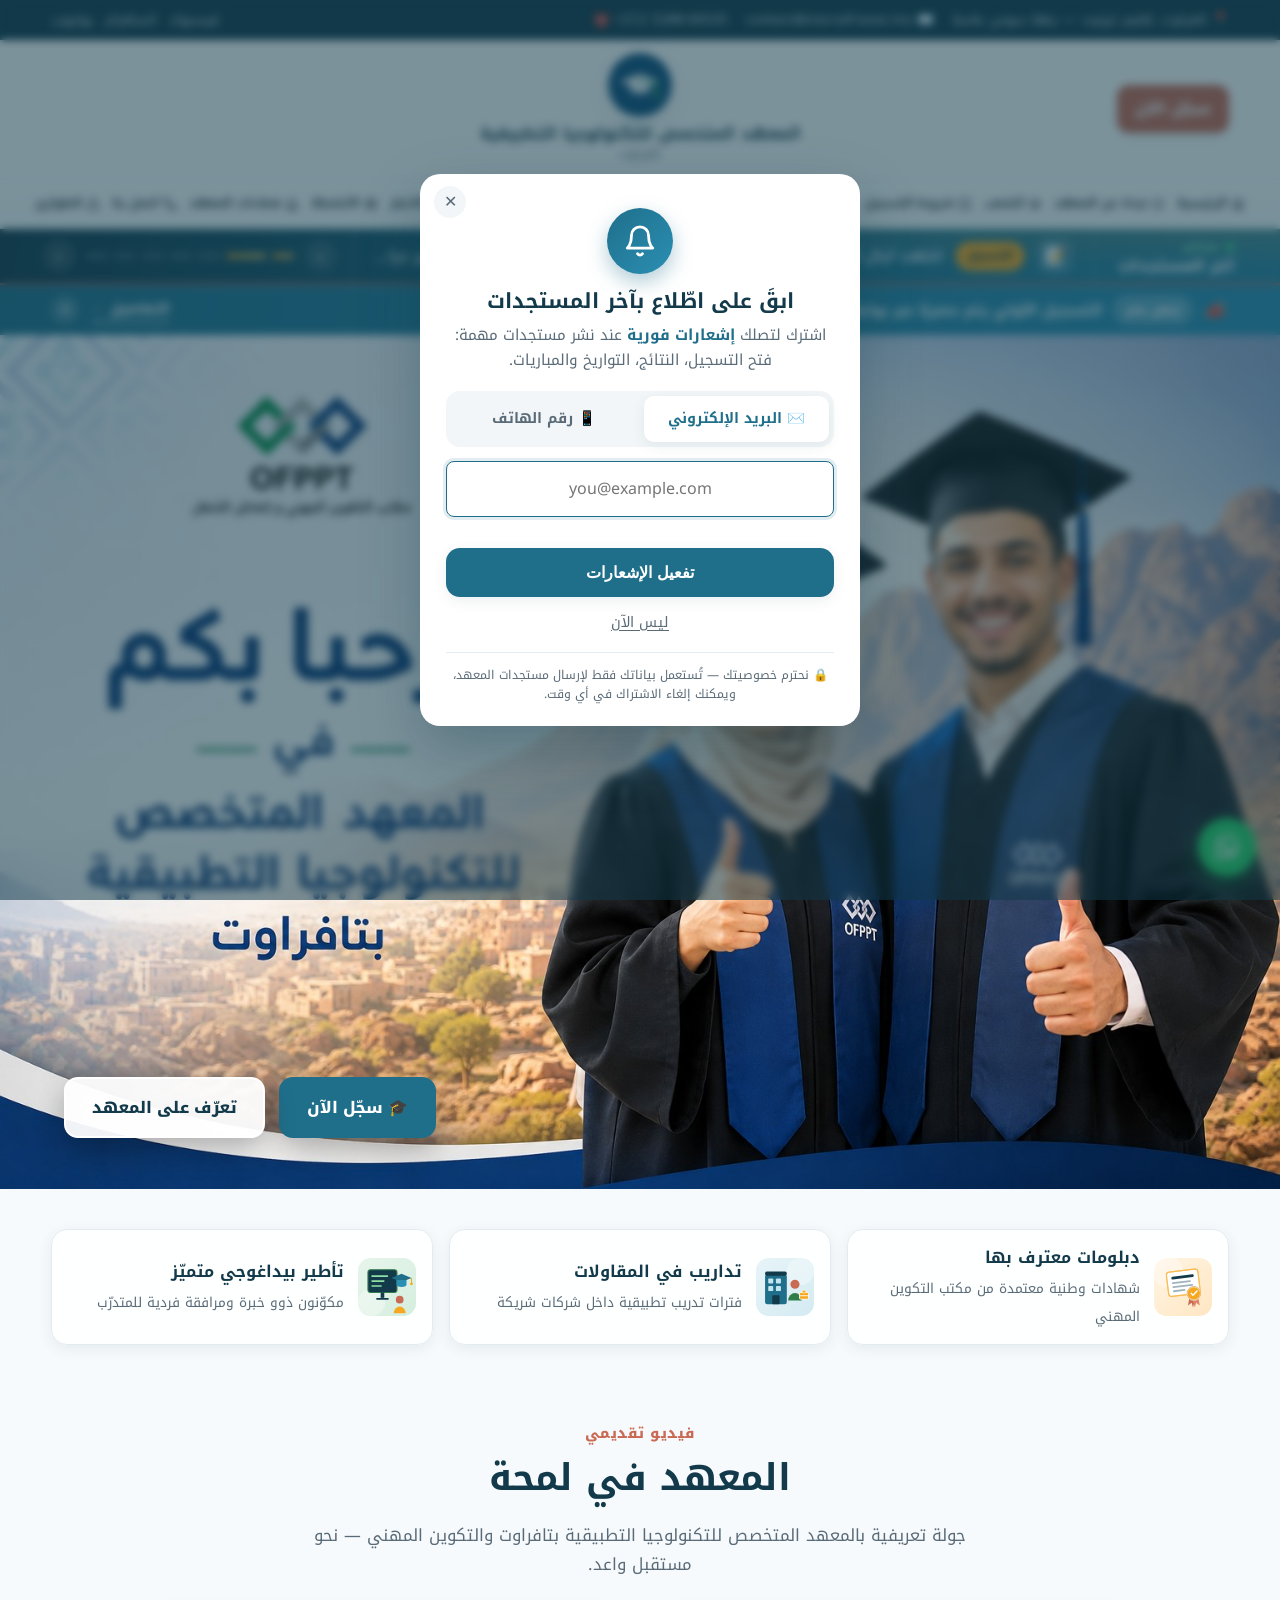
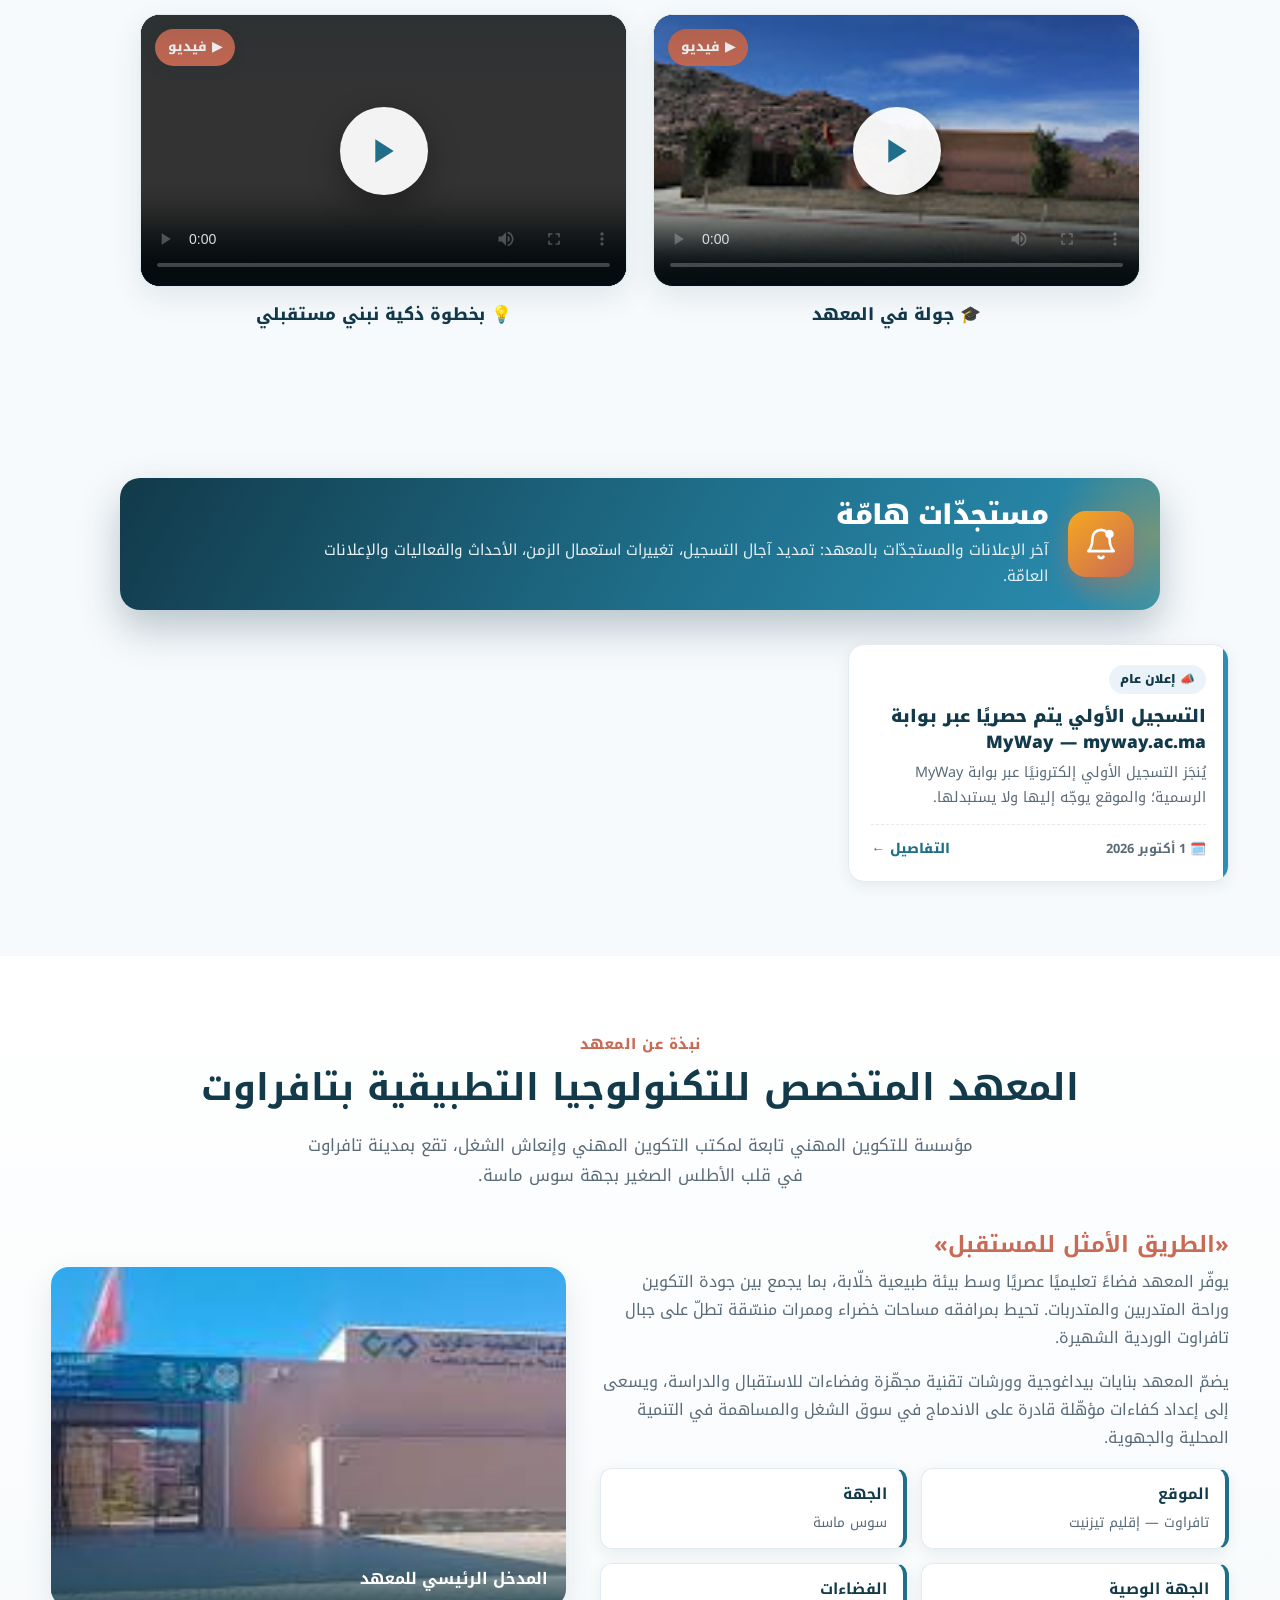
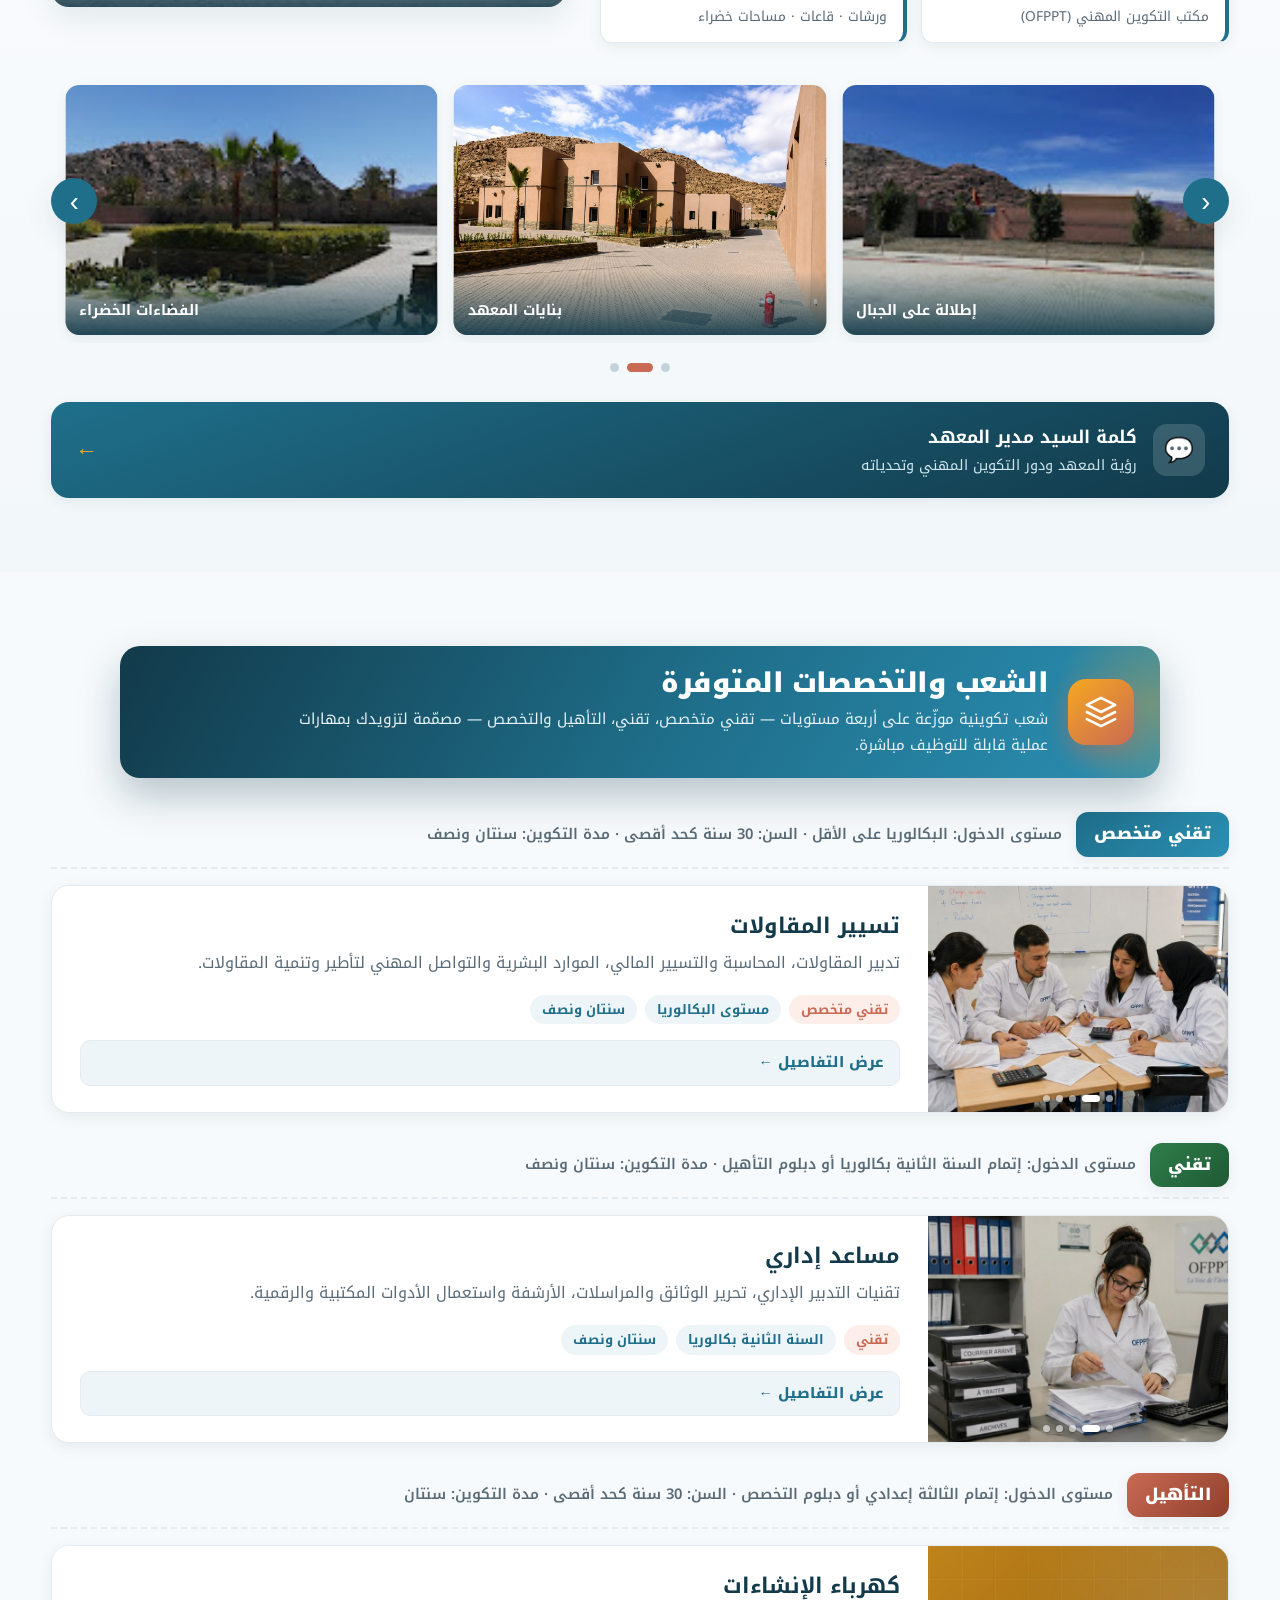
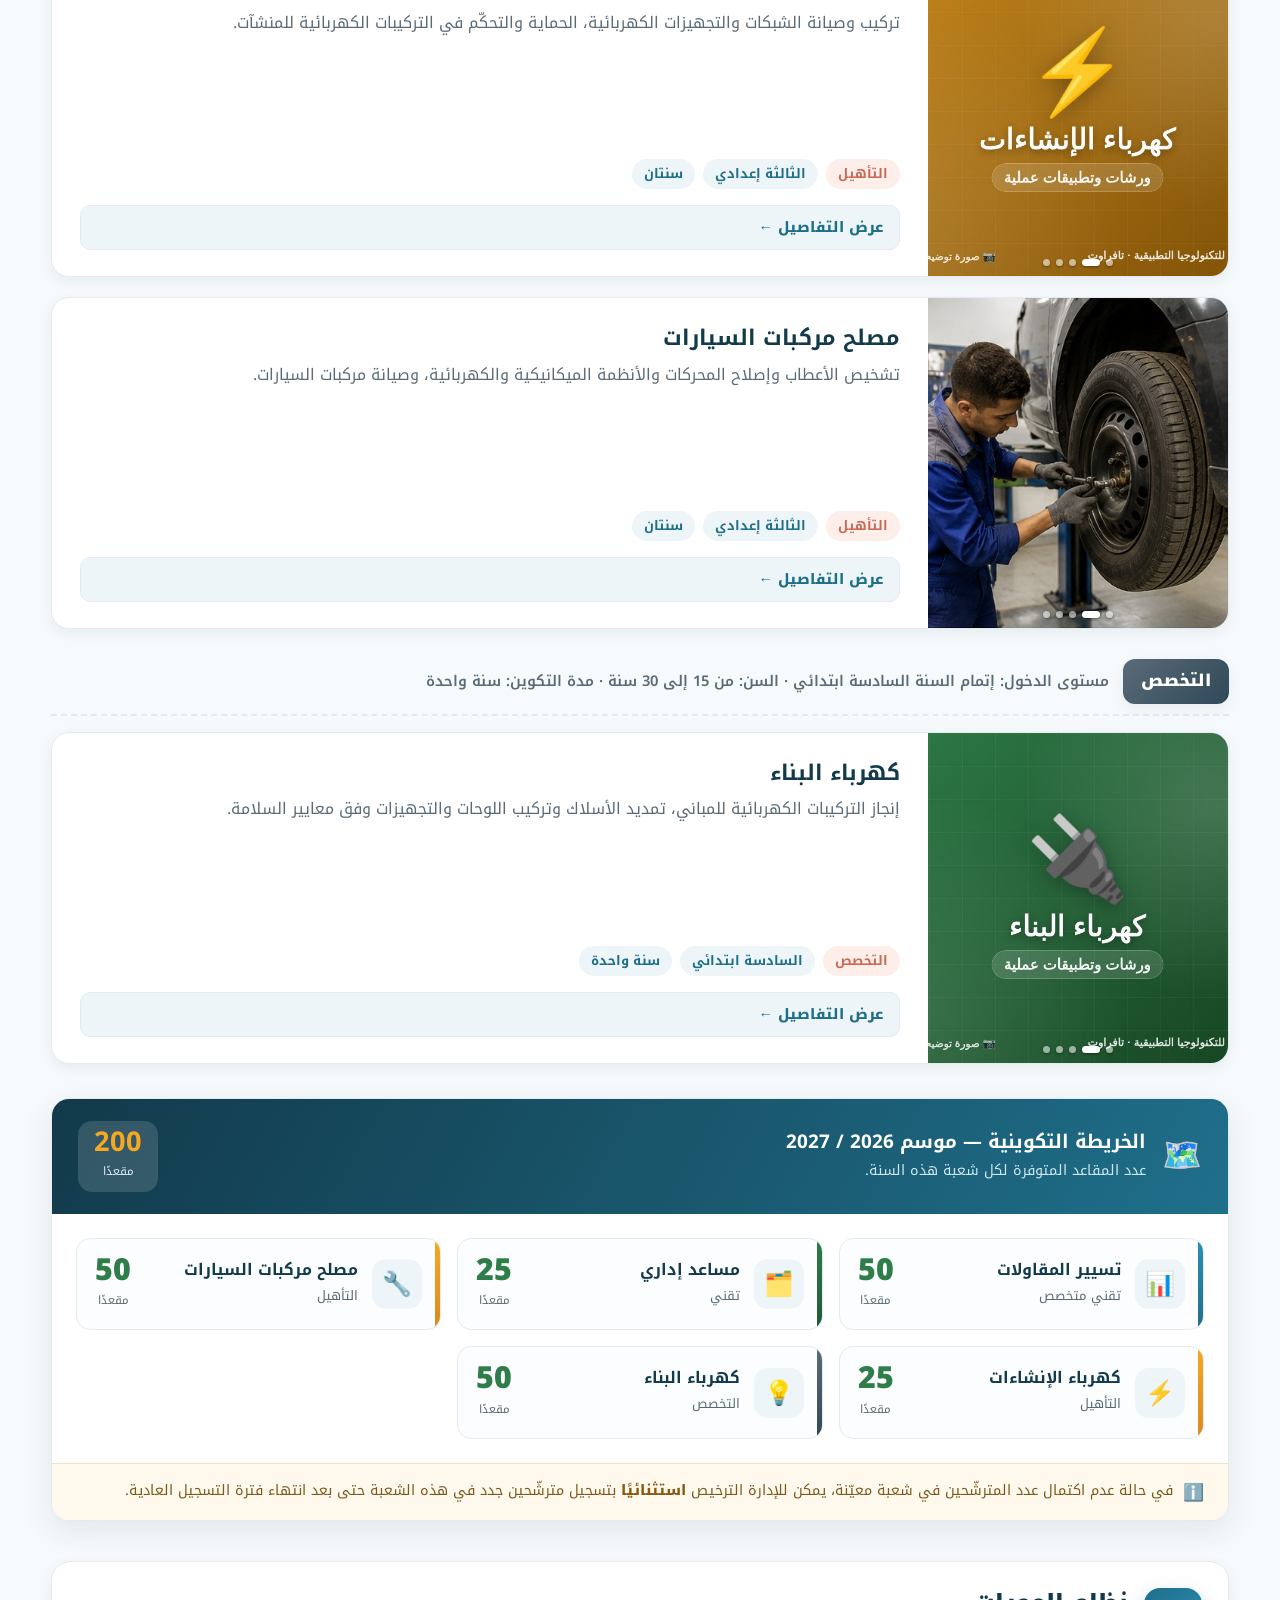
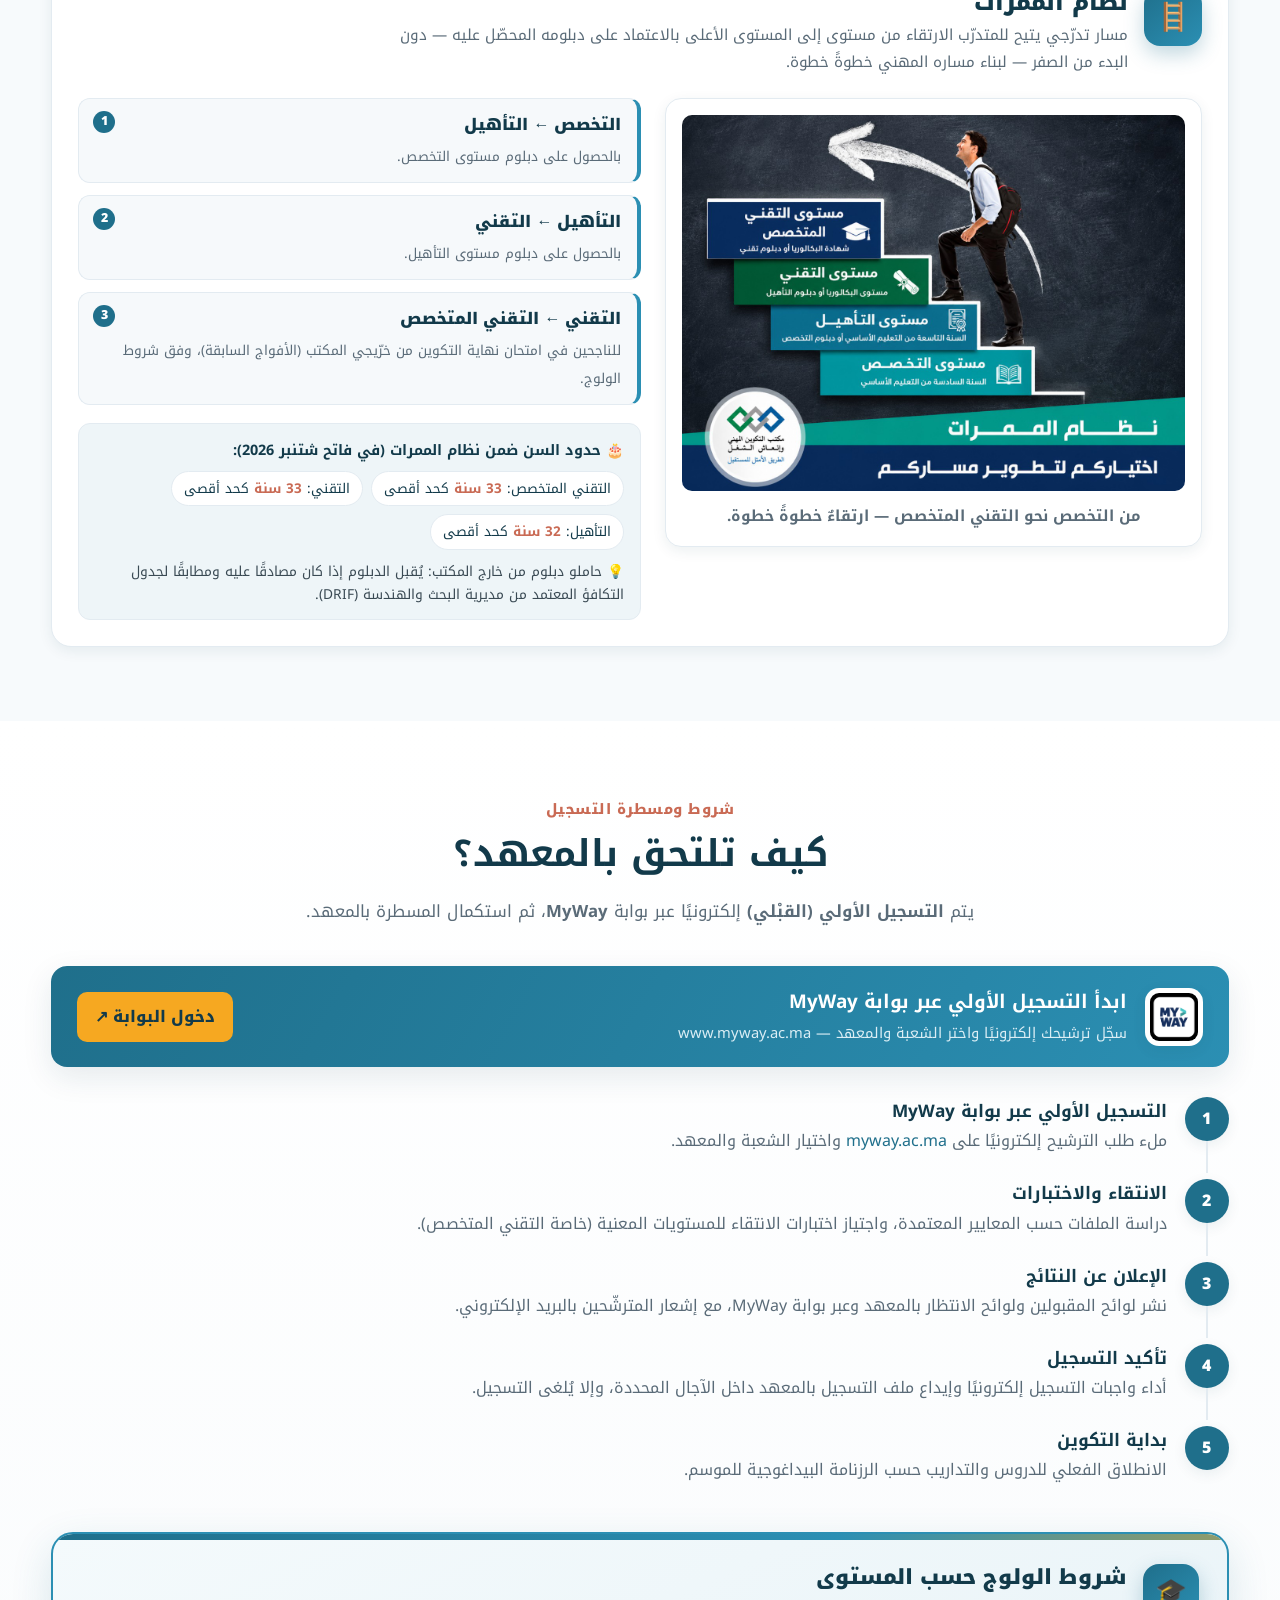
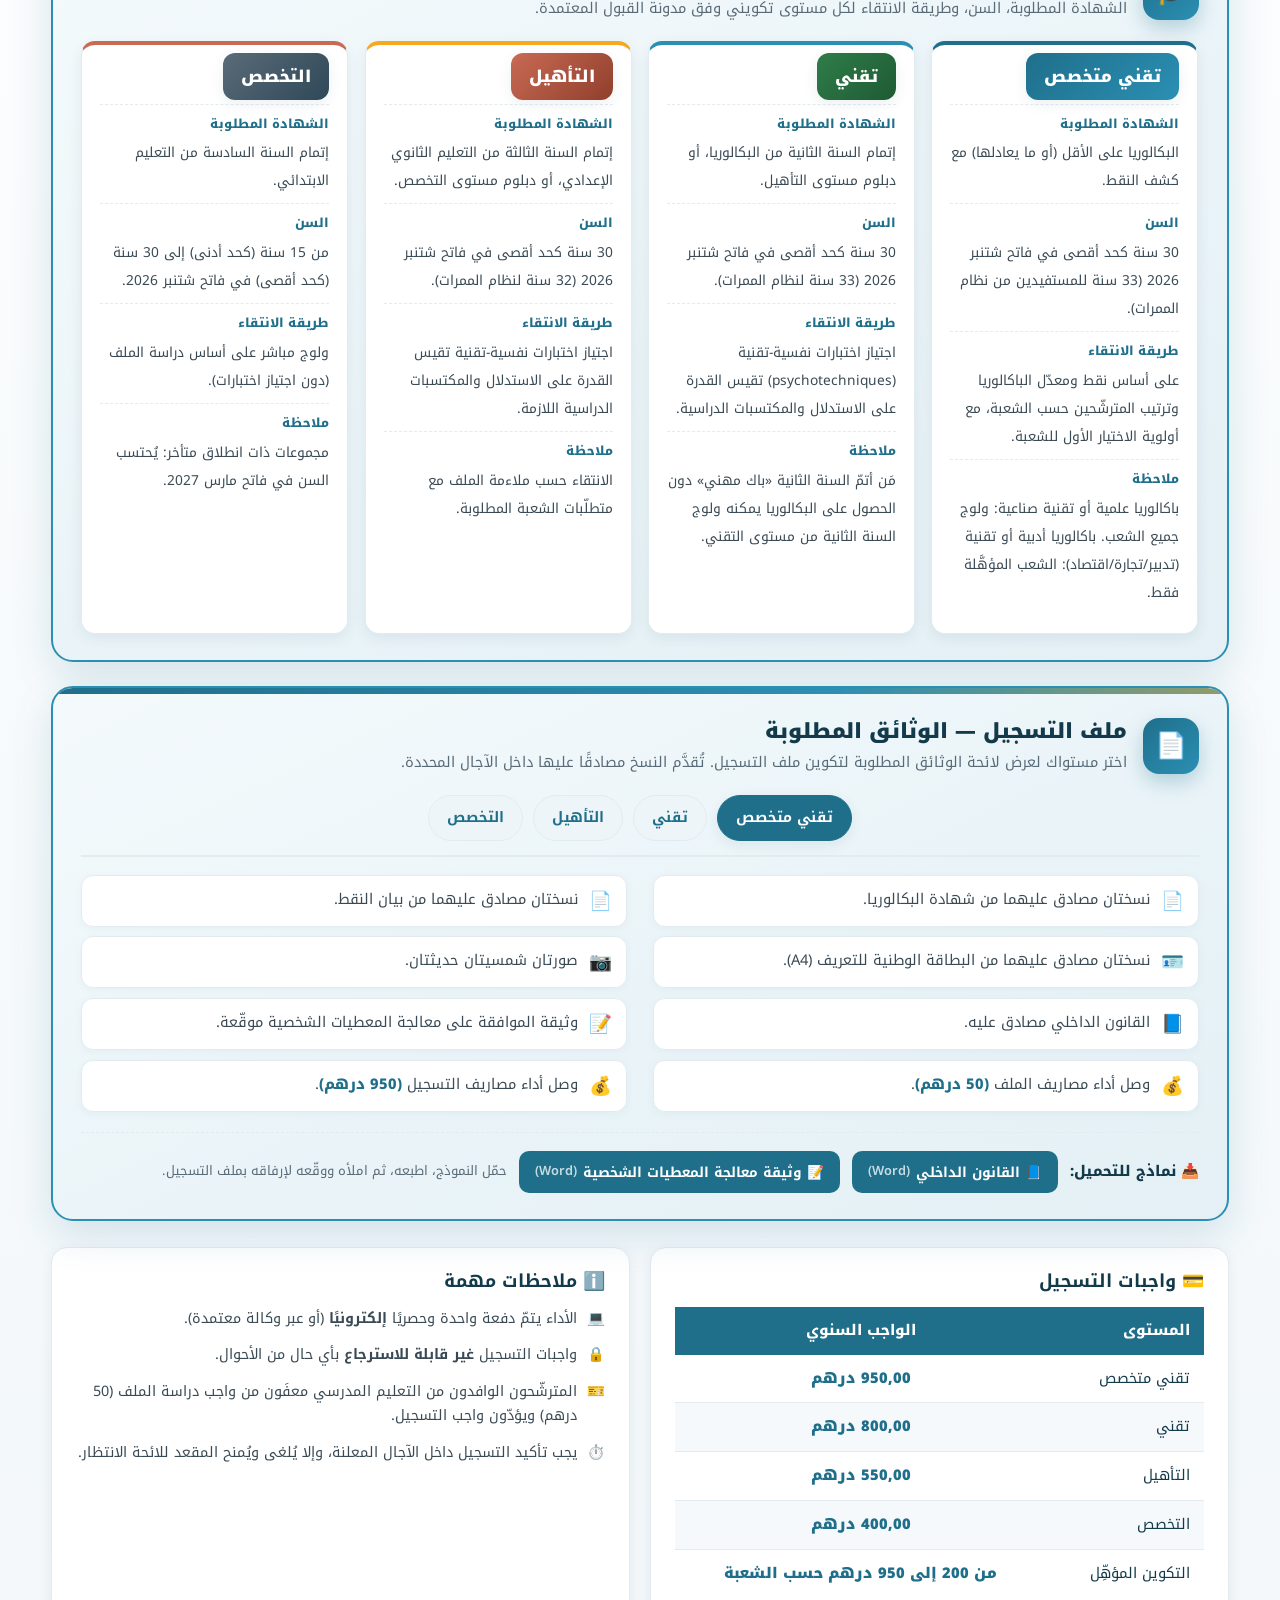
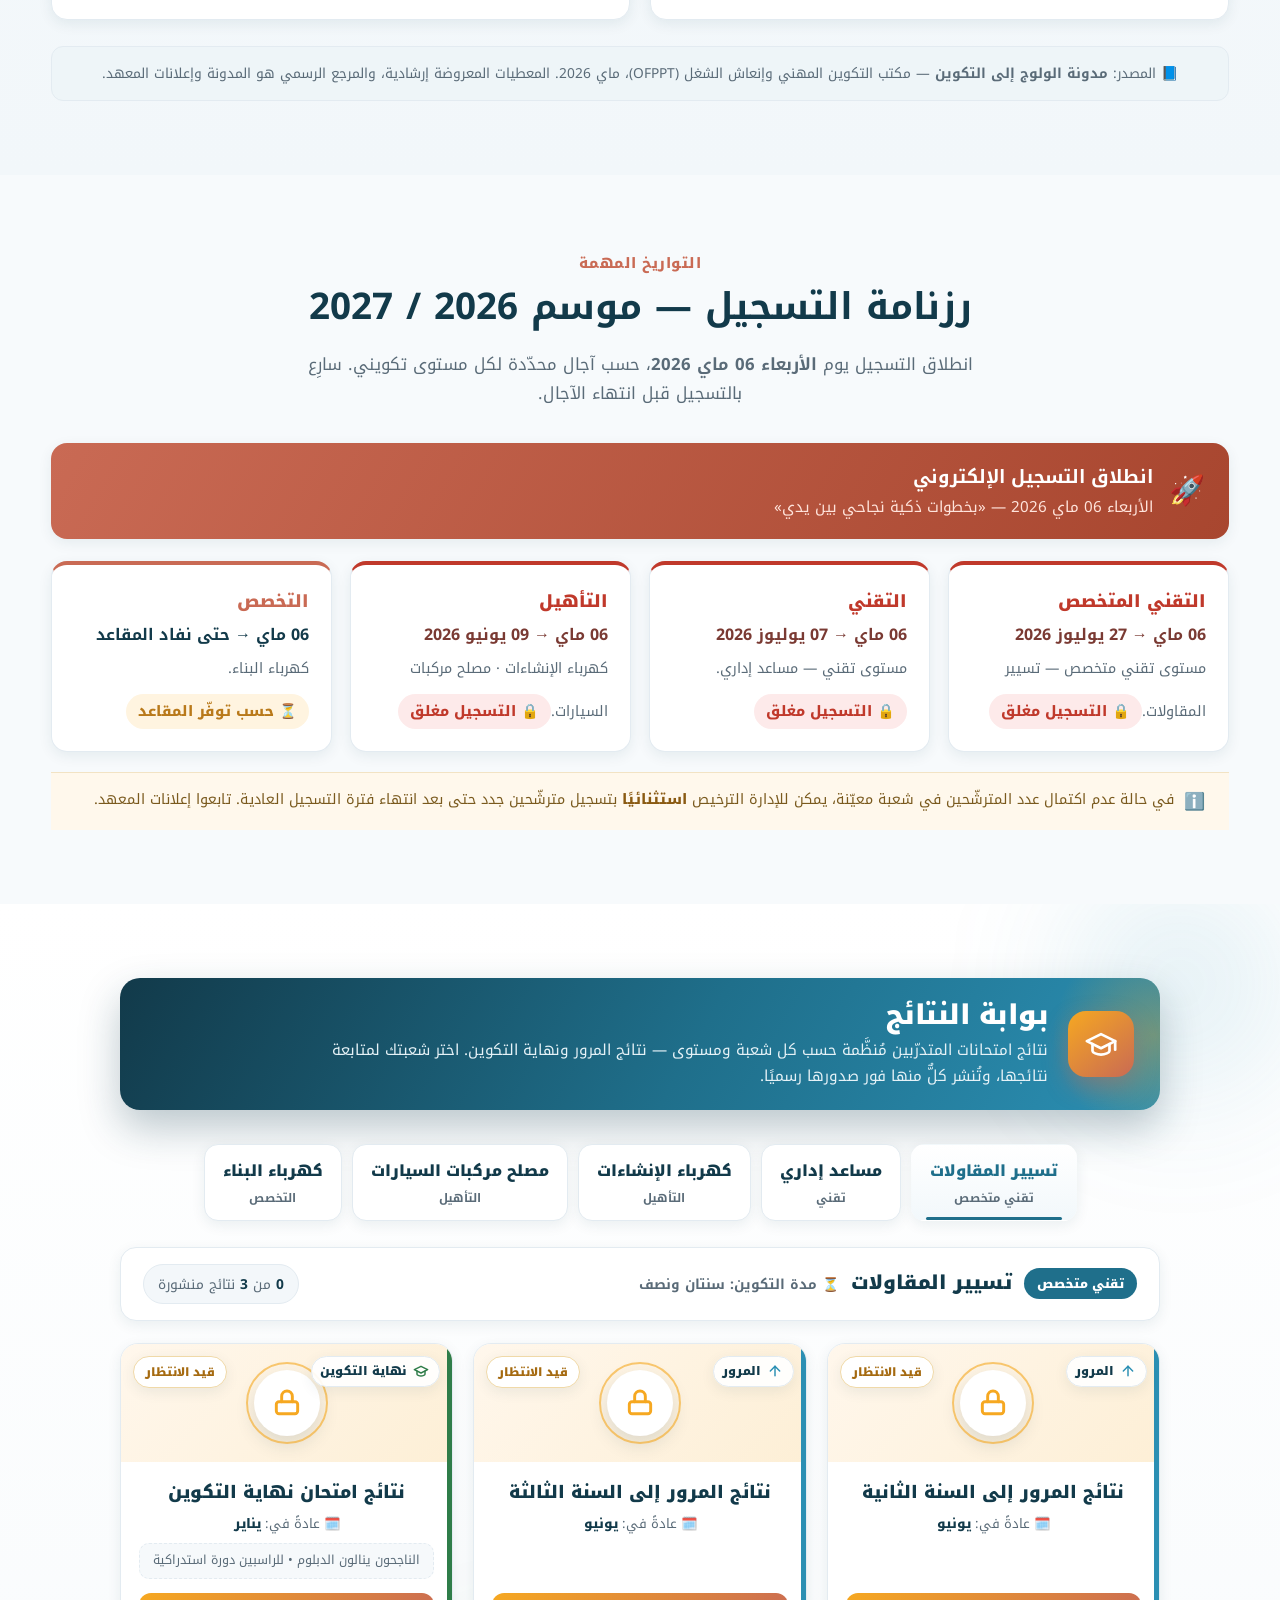
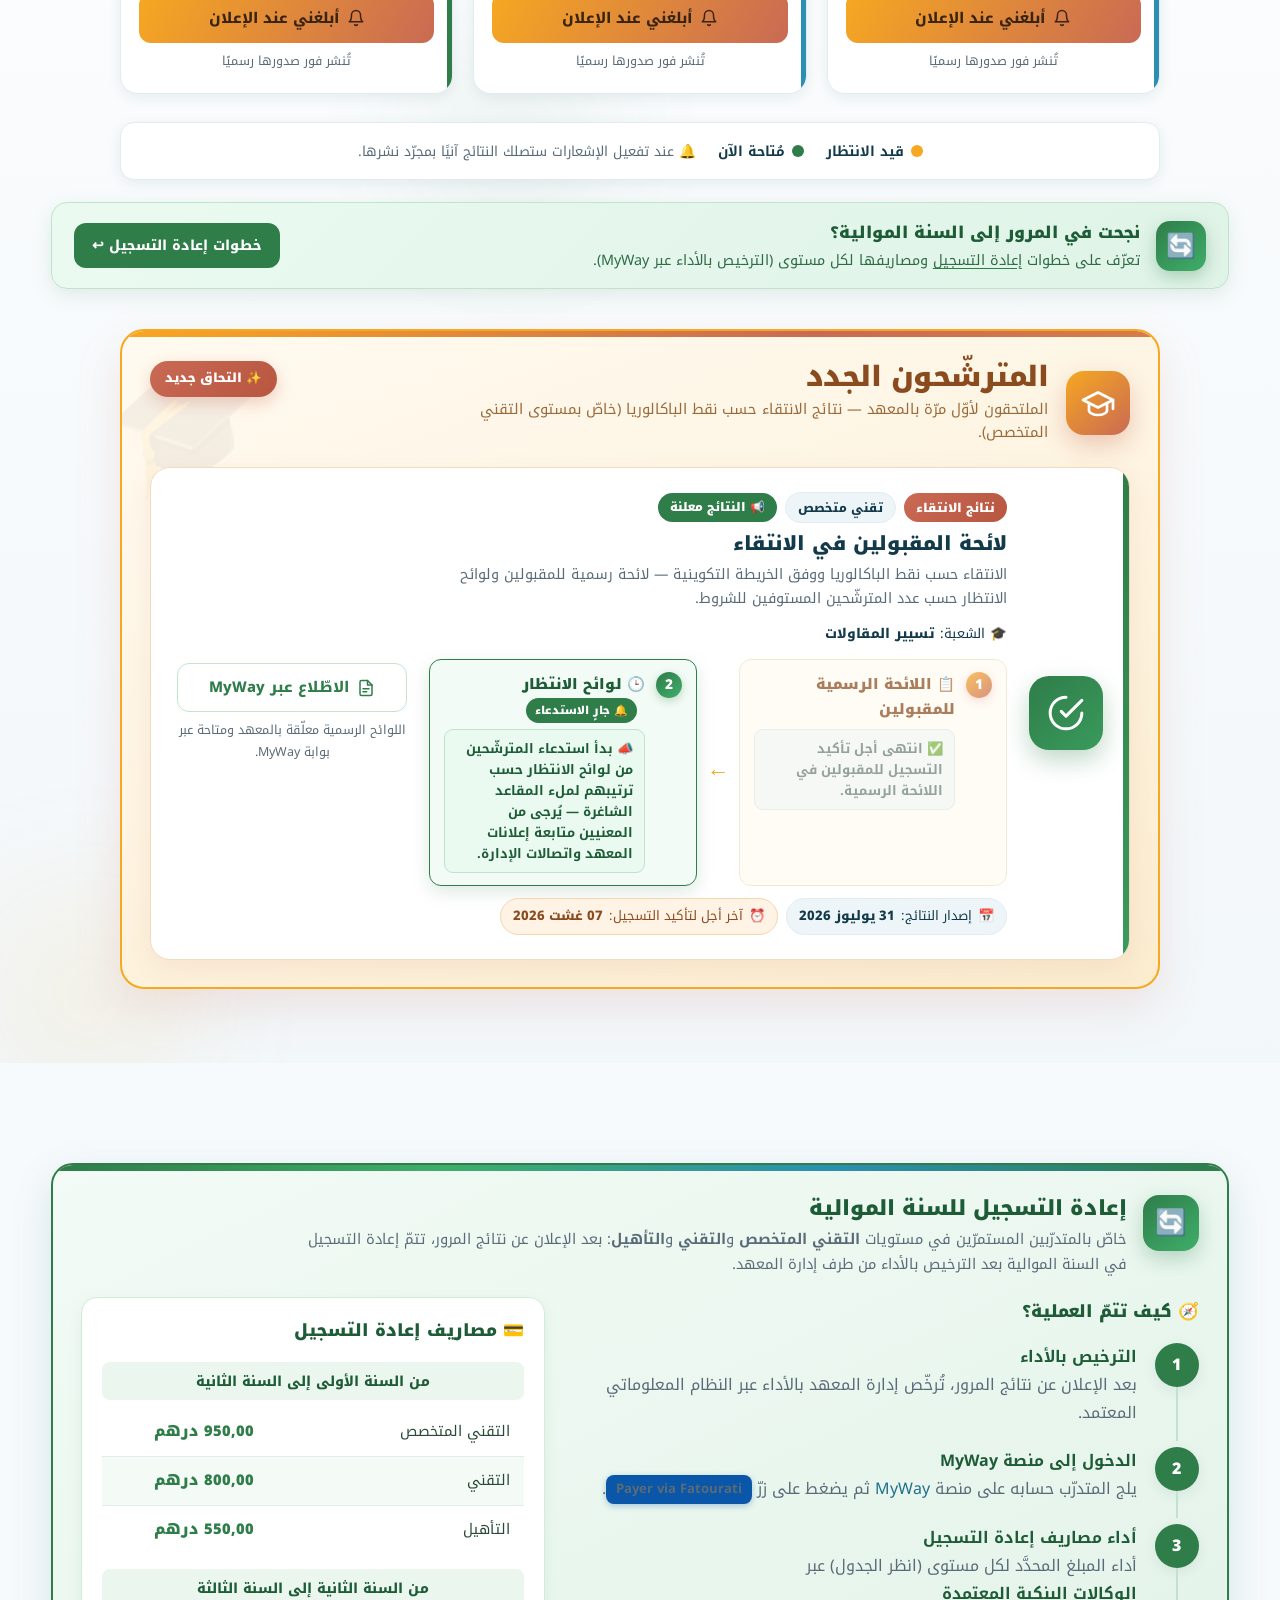
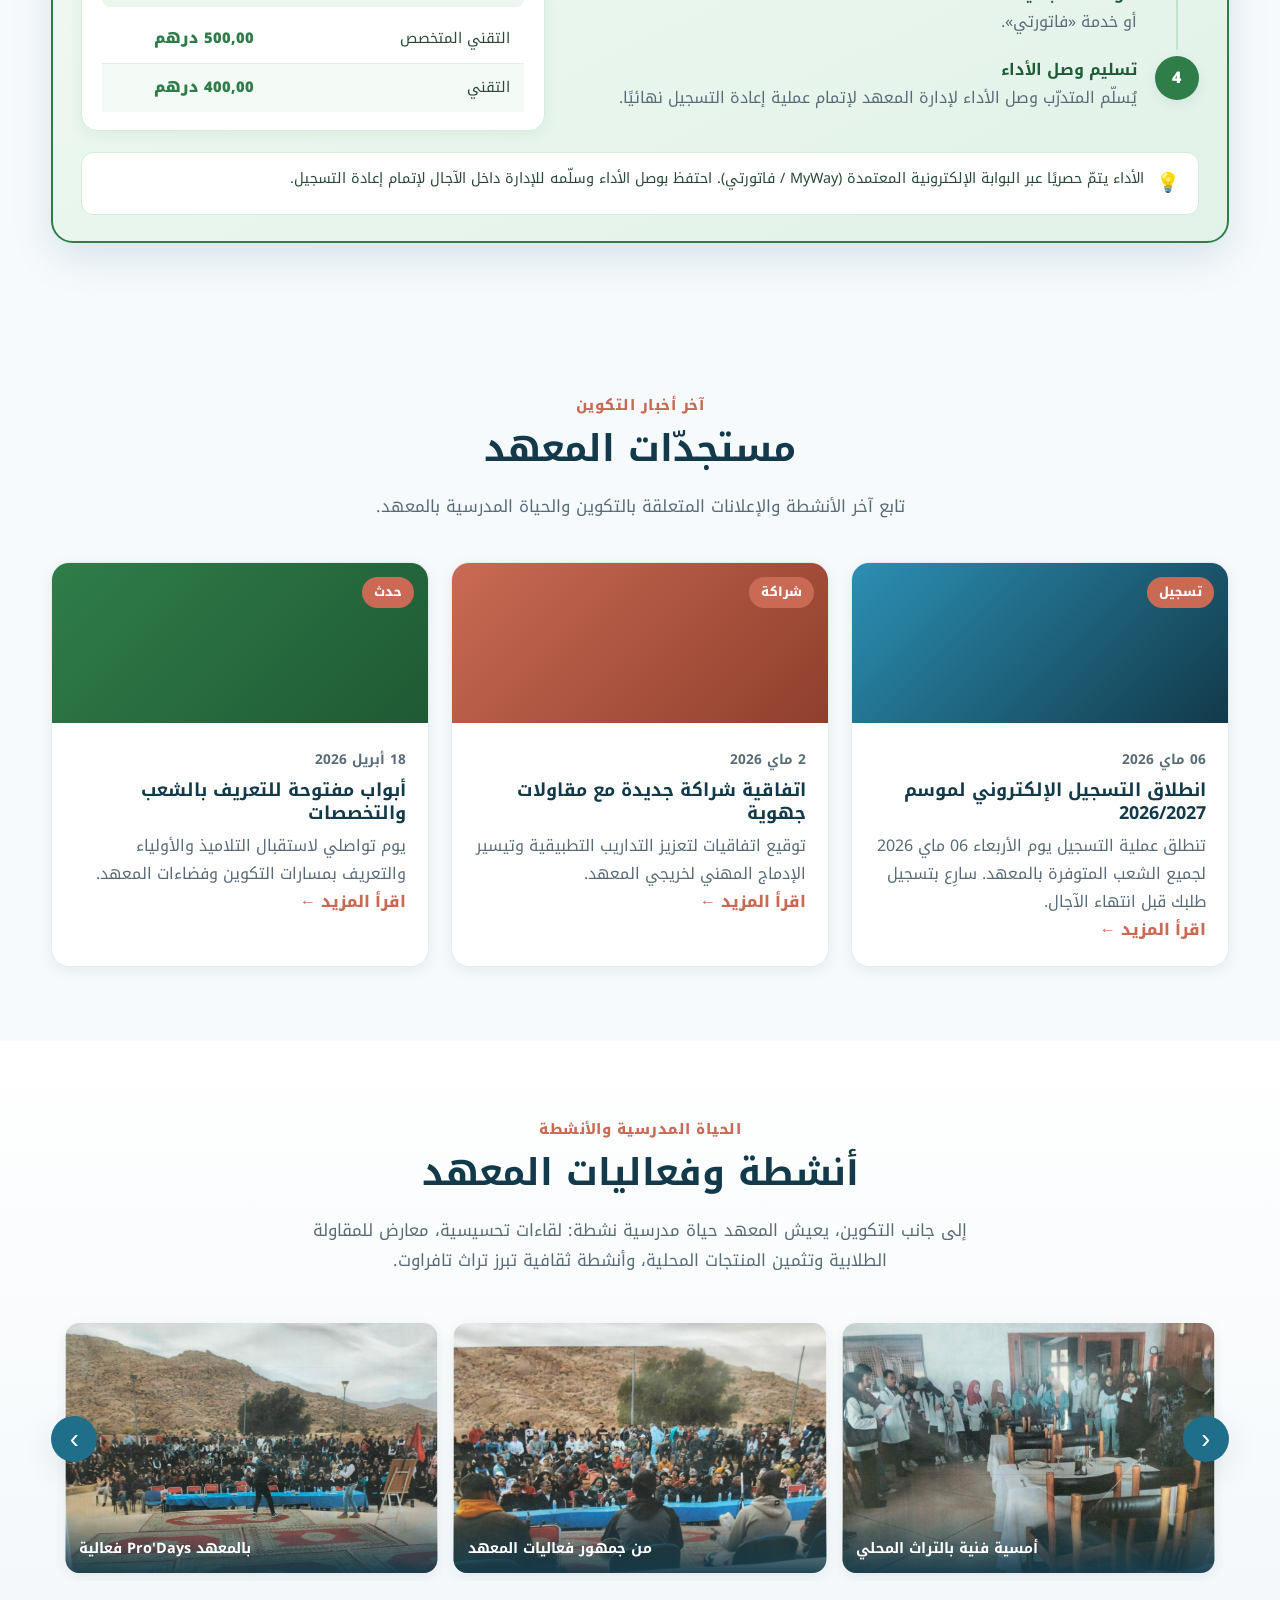
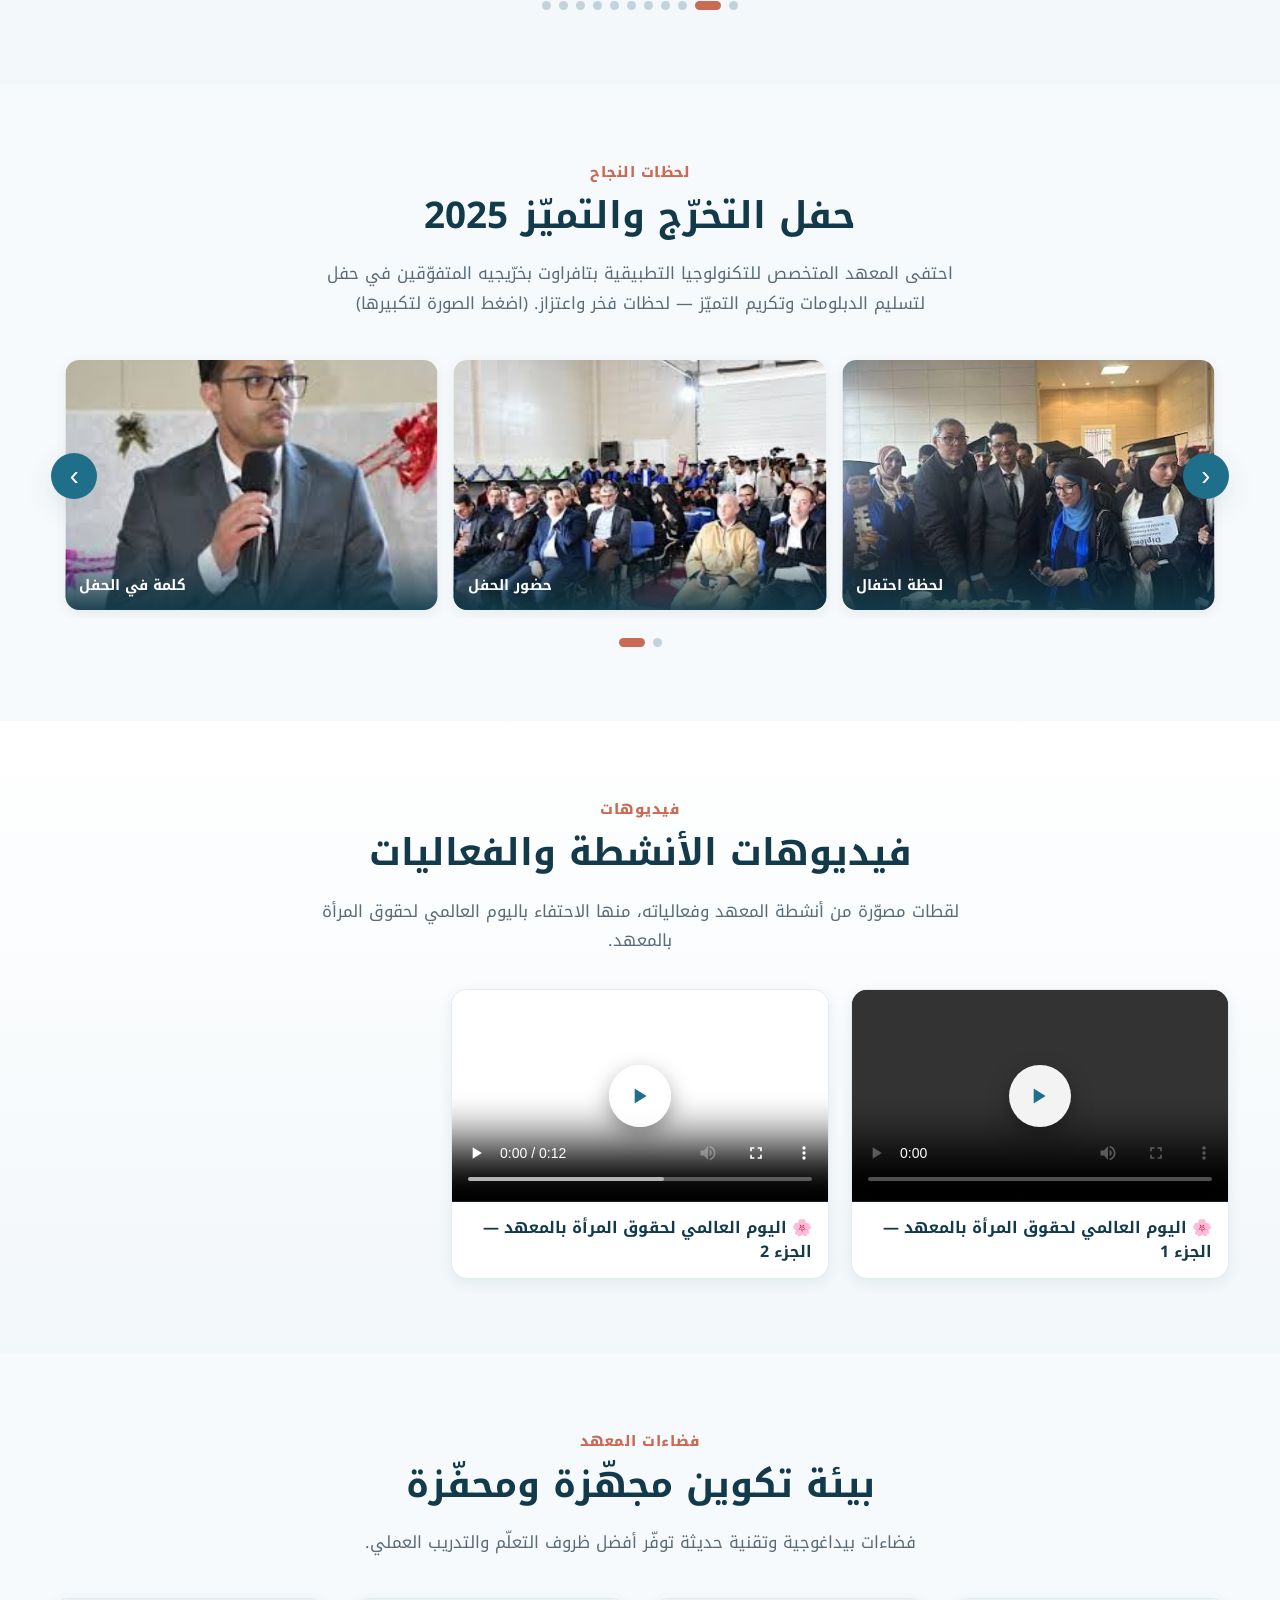
==== commit 0dc76f52: "Add unified announcements system (top bar + section + ticker feed) Co-Authored-By: Claude Opus 4.8 <" ====
--- a/index.html
+++ b/index.html
@@ -8,7 +8,7 @@
   <link rel="preconnect" href="https://fonts.googleapis.com">
   <link rel="preconnect" href="https://fonts.gstatic.com" crossorigin>
   <link href="https://fonts.googleapis.com/css2?family=Noto+Kufi+Arabic:wght@400;600;700;800;900&display=swap" rel="stylesheet">
-  <link rel="stylesheet" href="assets/institute/style.css?v=20260807c">
+  <link rel="stylesheet" href="assets/institute/style.css?v=20260807d">
   <link rel="icon" href="assets/institute/img/logo-emblem.svg">
   <style>body{font-family:"Noto Kufi Arabic","Segoe UI",Tahoma,sans-serif}</style>
 </head>
@@ -91,6 +91,9 @@
     </div>
   </div>
 
+  <!-- Top announcement bar (populated from announcements.js) -->
+  <div class="ann-bar" id="annBar" role="region" aria-label="إعلان هام" hidden></div>
+
   <!-- Hero -->
   <section class="hero-banner" id="accueil">
     <img class="hb-img" src="assets/institute/img/hero-welcome.jpg?v=1" alt="مرحبا بكم في المعهد المتخصص للتكنولوجيا التطبيقية بتافراوت — خرّيجو المعهد أمام جبال تافراوت" fetchpriority="high" width="1536" height="1024">
@@ -160,6 +163,22 @@
           <figcaption>💡 بخطوة ذكية نبني مستقبلي</figcaption>
         </figure>
       </div>
+    </div>
+  </section>
+
+  <!-- Latest announcements / updates (populated from announcements.js) -->
+  <section class="section ann-section" id="annSection" hidden>
+    <div class="container">
+      <div class="rhub-bar reveal">
+        <span class="rhub-bar-ico" aria-hidden="true">
+          <svg viewBox="0 0 24 24" fill="none" stroke="currentColor" stroke-width="1.9" stroke-linecap="round" stroke-linejoin="round"><path d="M18 8a6 6 0 00-12 0c0 7-3 9-3 9h18s-3-2-3-9"/><path d="M13.7 21a2 2 0 01-3.4 0"/><circle cx="18" cy="5" r="3" fill="currentColor" stroke="none"/></svg>
+        </span>
+        <div class="rhub-bar-txt">
+          <h2>مستجدّات هامّة</h2>
+          <p>آخر الإعلانات والمستجدّات بالمعهد: تمديد آجال التسجيل، تغييرات استعمال الزمن، الأحداث والفعاليات والإعلانات العامّة.</p>
+        </div>
+      </div>
+      <div class="ann-grid" id="annGrid" aria-live="polite"></div>
     </div>
   </section>
 
@@ -1319,7 +1338,8 @@
 
   <button id="toTop" class="to-top" aria-label="العودة إلى الأعلى">↑</button>
 
-  <script src="assets/institute/main.js?v=20260807c"></script>
-  <script src="assets/institute/results.js?v=20260807c"></script>
+  <script src="assets/institute/announcements.js?v=20260807d"></script>
+  <script src="assets/institute/main.js?v=20260807d"></script>
+  <script src="assets/institute/results.js?v=20260807d"></script>
 </body>
 </html>
--- a/assets/institute/style.css
+++ b/assets/institute/style.css
@@ -1397,3 +1397,52 @@
 /* keyboard focus visibility (does not affect mouse users) */
 a:focus-visible,button:focus-visible,input:focus-visible,textarea:focus-visible,select:focus-visible,[tabindex]:focus-visible,.tab:focus-visible,.prog-more:focus-visible{outline:3px solid var(--brand-2);outline-offset:3px;border-radius:8px}
 .cta:focus-visible,.btn:focus-visible{outline-color:var(--accent-2)}
+
+/* ===== Announcements: top bar + "مستجدّات هامّة" section ===== */
+/* top announcement bar */
+.ann-bar{position:relative;z-index:50;color:#fff;font-size:.92rem;animation:annBarIn .5s ease}
+.ann-bar[hidden]{display:none}
+@keyframes annBarIn{from{opacity:0;transform:translateY(-8px)}to{opacity:1;transform:none}}
+.ann-bar-in{display:flex;align-items:center;gap:12px;padding:11px 0}
+.ann-bar-ico{flex:none;font-size:1.25rem;line-height:1}
+.ann-bar-tag{flex:none;font-size:.72rem;font-weight:900;background:rgba(255,255,255,.22);border:1px solid rgba(255,255,255,.35);padding:3px 11px;border-radius:999px;white-space:nowrap}
+.ann-bar-txt{flex:1;min-width:0;font-weight:700;line-height:1.5}
+.ann-bar-link{flex:none;color:#fff;font-weight:800;font-size:.85rem;text-decoration:none;white-space:nowrap;border-bottom:2px solid rgba(255,255,255,.6)}
+.ann-bar-link:hover{border-bottom-color:#fff}
+.ann-bar-x{flex:none;background:rgba(255,255,255,.18);border:none;color:#fff;width:28px;height:28px;border-radius:50%;cursor:pointer;font-size:.8rem;line-height:1;transition:.2s}
+.ann-bar-x:hover{background:rgba(255,255,255,.32);transform:rotate(90deg)}
+/* bar colour by type */
+.ann-bar.t-ext{background:linear-gradient(100deg,#b3791a,var(--accent-2))}
+.ann-bar.t-sch{background:linear-gradient(100deg,var(--brand-dark),var(--brand))}
+.ann-bar.t-evt{background:linear-gradient(100deg,#1e5c37,var(--green))}
+.ann-bar.t-gen{background:linear-gradient(100deg,var(--brand),var(--brand-2))}
+.ann-bar.t-urg{background:linear-gradient(100deg,#9c2b22,#c0392b)}
+@media (max-width:640px){.ann-bar-in{flex-wrap:wrap;gap:8px 10px}.ann-bar-txt{flex:1 1 100%;order:3}.ann-bar-link{order:4}}
+
+/* announcements section */
+.ann-section[hidden]{display:none}
+.ann-grid{display:grid;grid-template-columns:repeat(auto-fill,minmax(300px,1fr));gap:18px;margin-top:28px}
+.ann-card{position:relative;background:var(--card);border:1px solid var(--line);border-radius:16px;padding:20px 22px;box-shadow:var(--shadow-sm);overflow:hidden;display:flex;flex-direction:column;transition:transform .22s,box-shadow .22s}
+.ann-card:hover{transform:translateY(-4px);box-shadow:var(--shadow)}
+.ann-card::before{content:"";position:absolute;inset-block:0;inset-inline-start:0;width:5px}
+.ann-card.t-ext::before{background:var(--accent-2)}
+.ann-card.t-sch::before{background:var(--brand)}
+.ann-card.t-evt::before{background:var(--green)}
+.ann-card.t-gen::before{background:var(--brand-2)}
+.ann-card.t-urg::before{background:#c0392b}
+.ann-card-top{display:flex;align-items:center;justify-content:space-between;gap:10px;margin-bottom:10px}
+.ann-chip{font-size:.74rem;font-weight:900;padding:4px 11px;border-radius:999px;white-space:nowrap}
+.ann-card.t-ext .ann-chip{color:#8a4b1e;background:#fdf3df}
+.ann-card.t-sch .ann-chip{color:var(--brand-dark);background:#eaf3f7}
+.ann-card.t-evt .ann-chip{color:#1e5c37;background:#eafaf0}
+.ann-card.t-gen .ann-chip{color:var(--brand-dark);background:#eaf3f7}
+.ann-card.t-urg .ann-chip{color:#9c2b22;background:#fdecea}
+.ann-new{font-size:.68rem;font-weight:900;color:#fff;background:var(--accent);padding:3px 9px;border-radius:999px;animation:annNewPulse 1.6s ease-in-out infinite}
+@keyframes annNewPulse{0%,100%{box-shadow:0 0 0 0 rgba(201,106,84,.5)}50%{box-shadow:0 0 0 6px rgba(201,106,84,0)}}
+.ann-card-title{margin:0 0 6px;font-size:1.08rem;font-weight:900;color:var(--brand-dark);line-height:1.5}
+.ann-card-body{margin:0 0 14px;font-size:.9rem;line-height:1.7;color:var(--muted);flex:1}
+.ann-card-foot{display:flex;align-items:center;justify-content:space-between;gap:10px;margin-top:auto;padding-top:12px;border-top:1px dashed var(--line)}
+.ann-date{font-size:.8rem;color:var(--muted);font-weight:700}
+.ann-more{font-size:.84rem;font-weight:800;color:var(--brand);text-decoration:none;white-space:nowrap}
+.ann-more:hover{text-decoration:underline}
+@media (prefers-reduced-motion:reduce){.ann-bar,.ann-new{animation:none}}
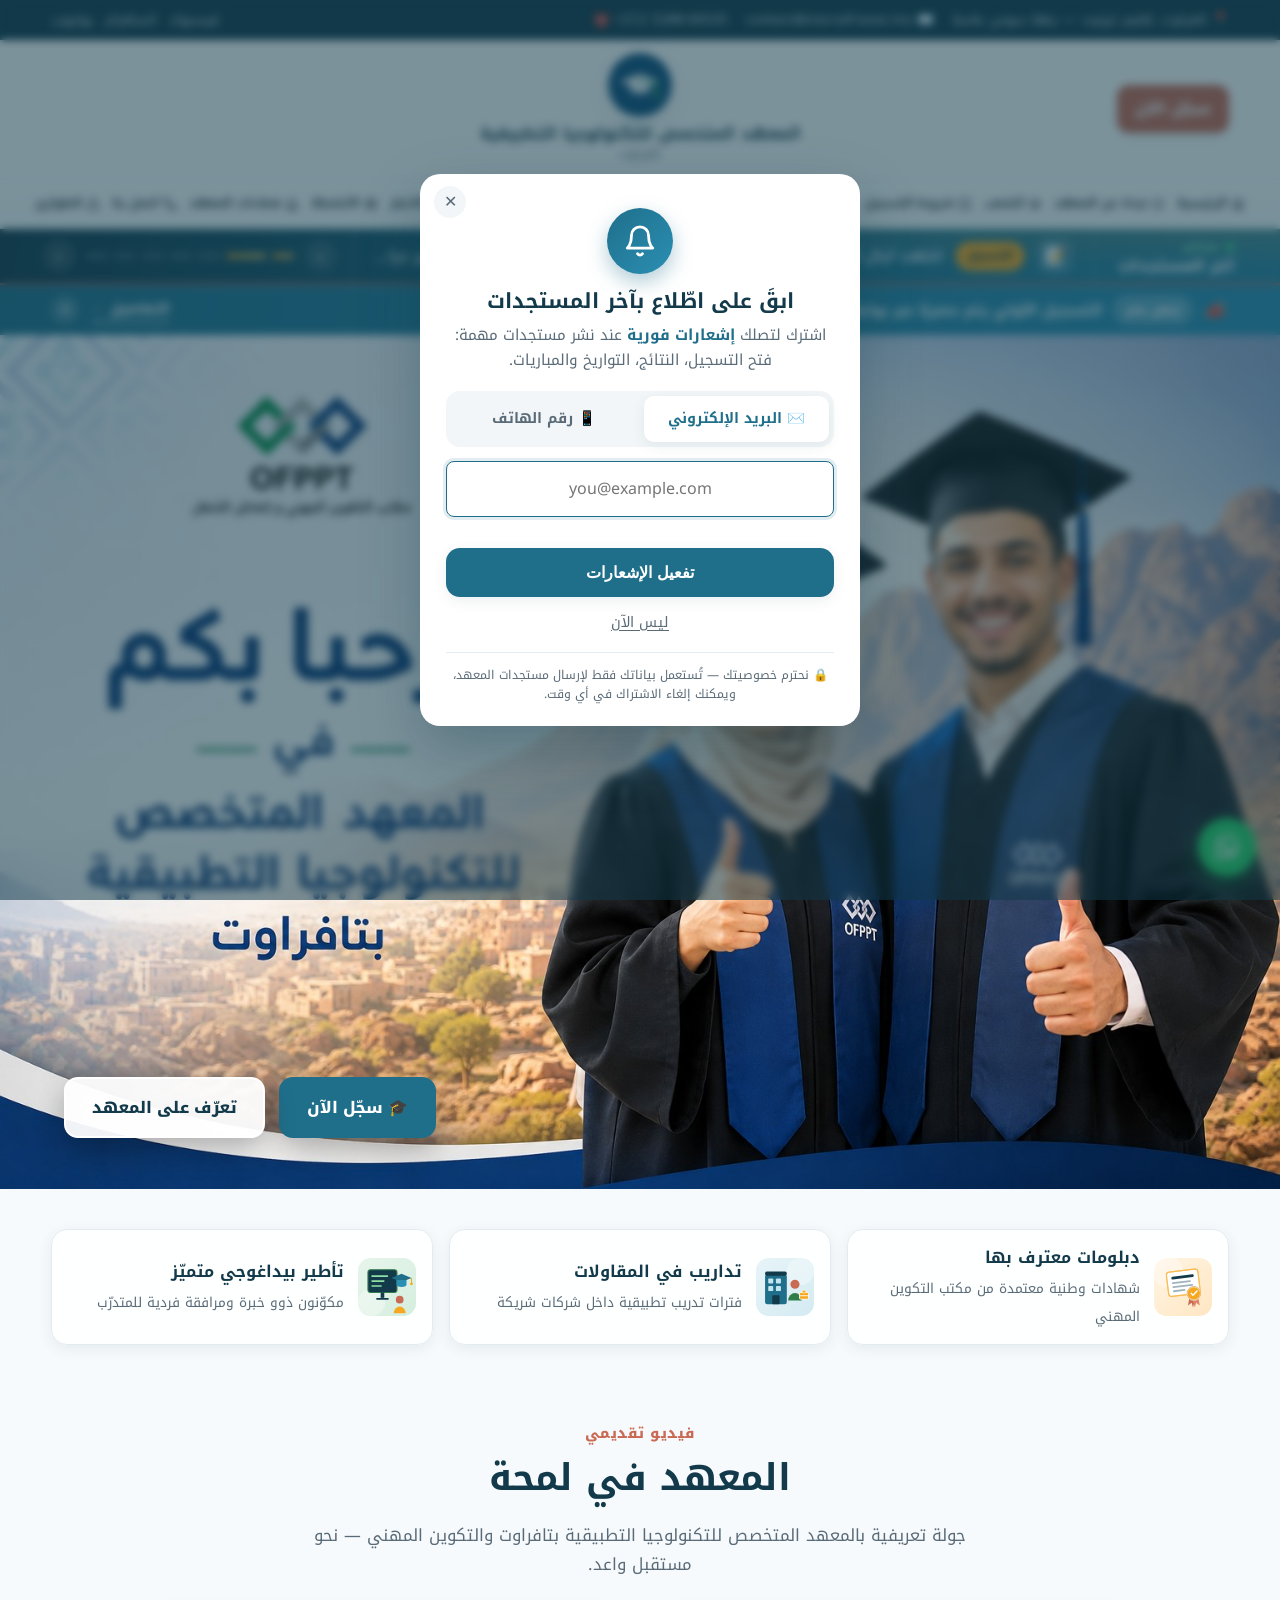
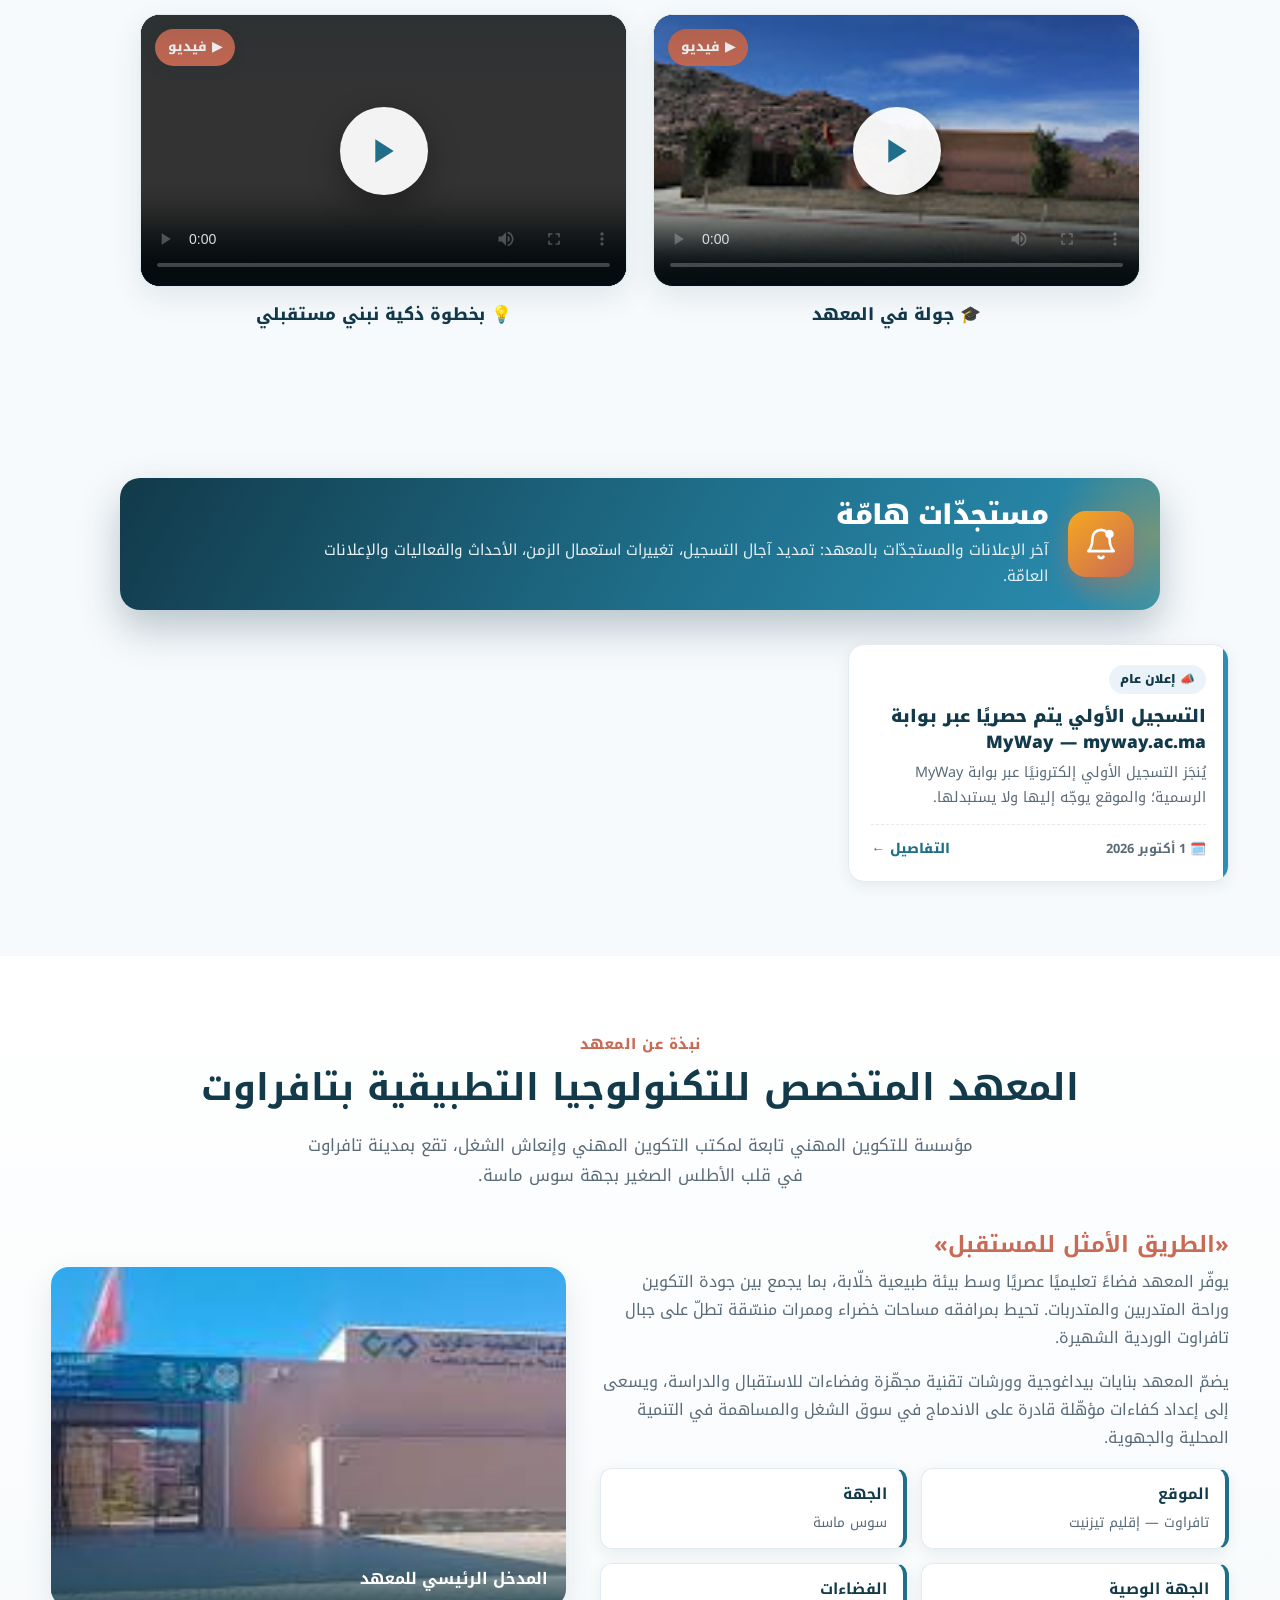
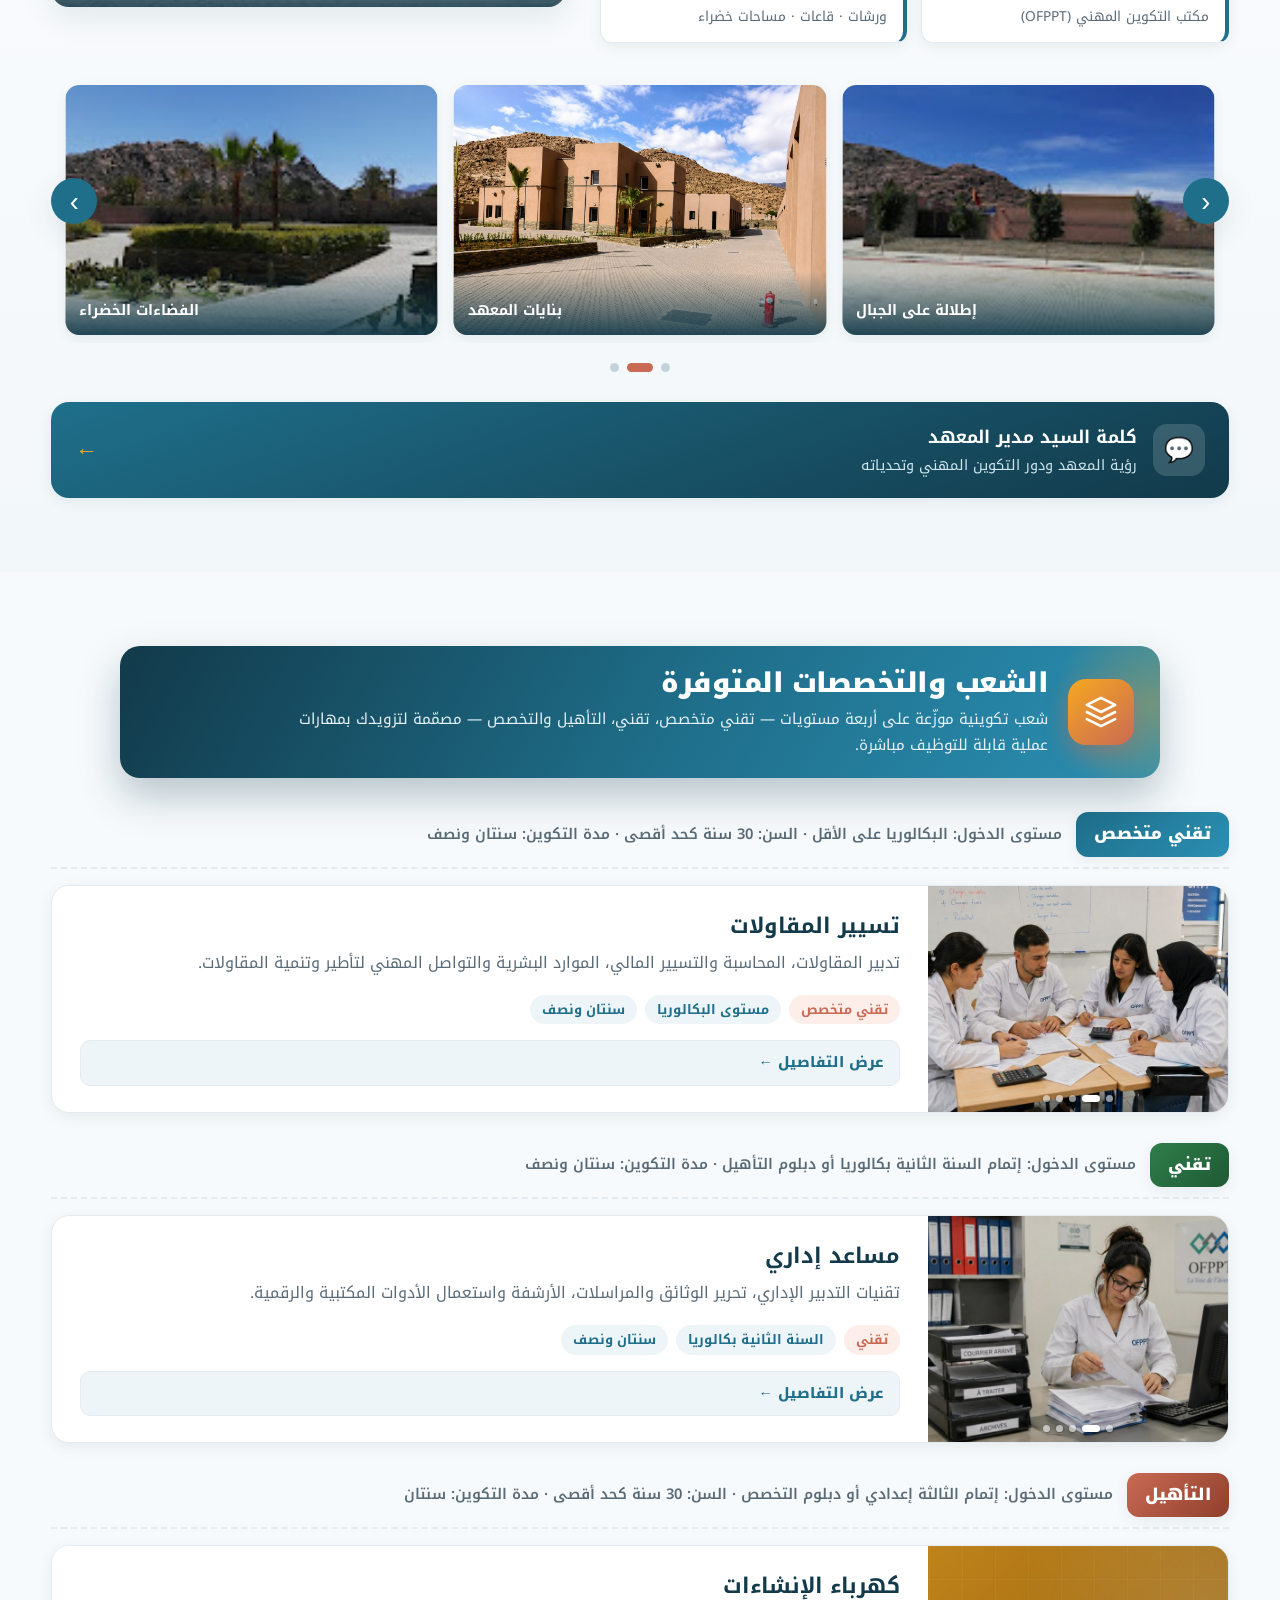
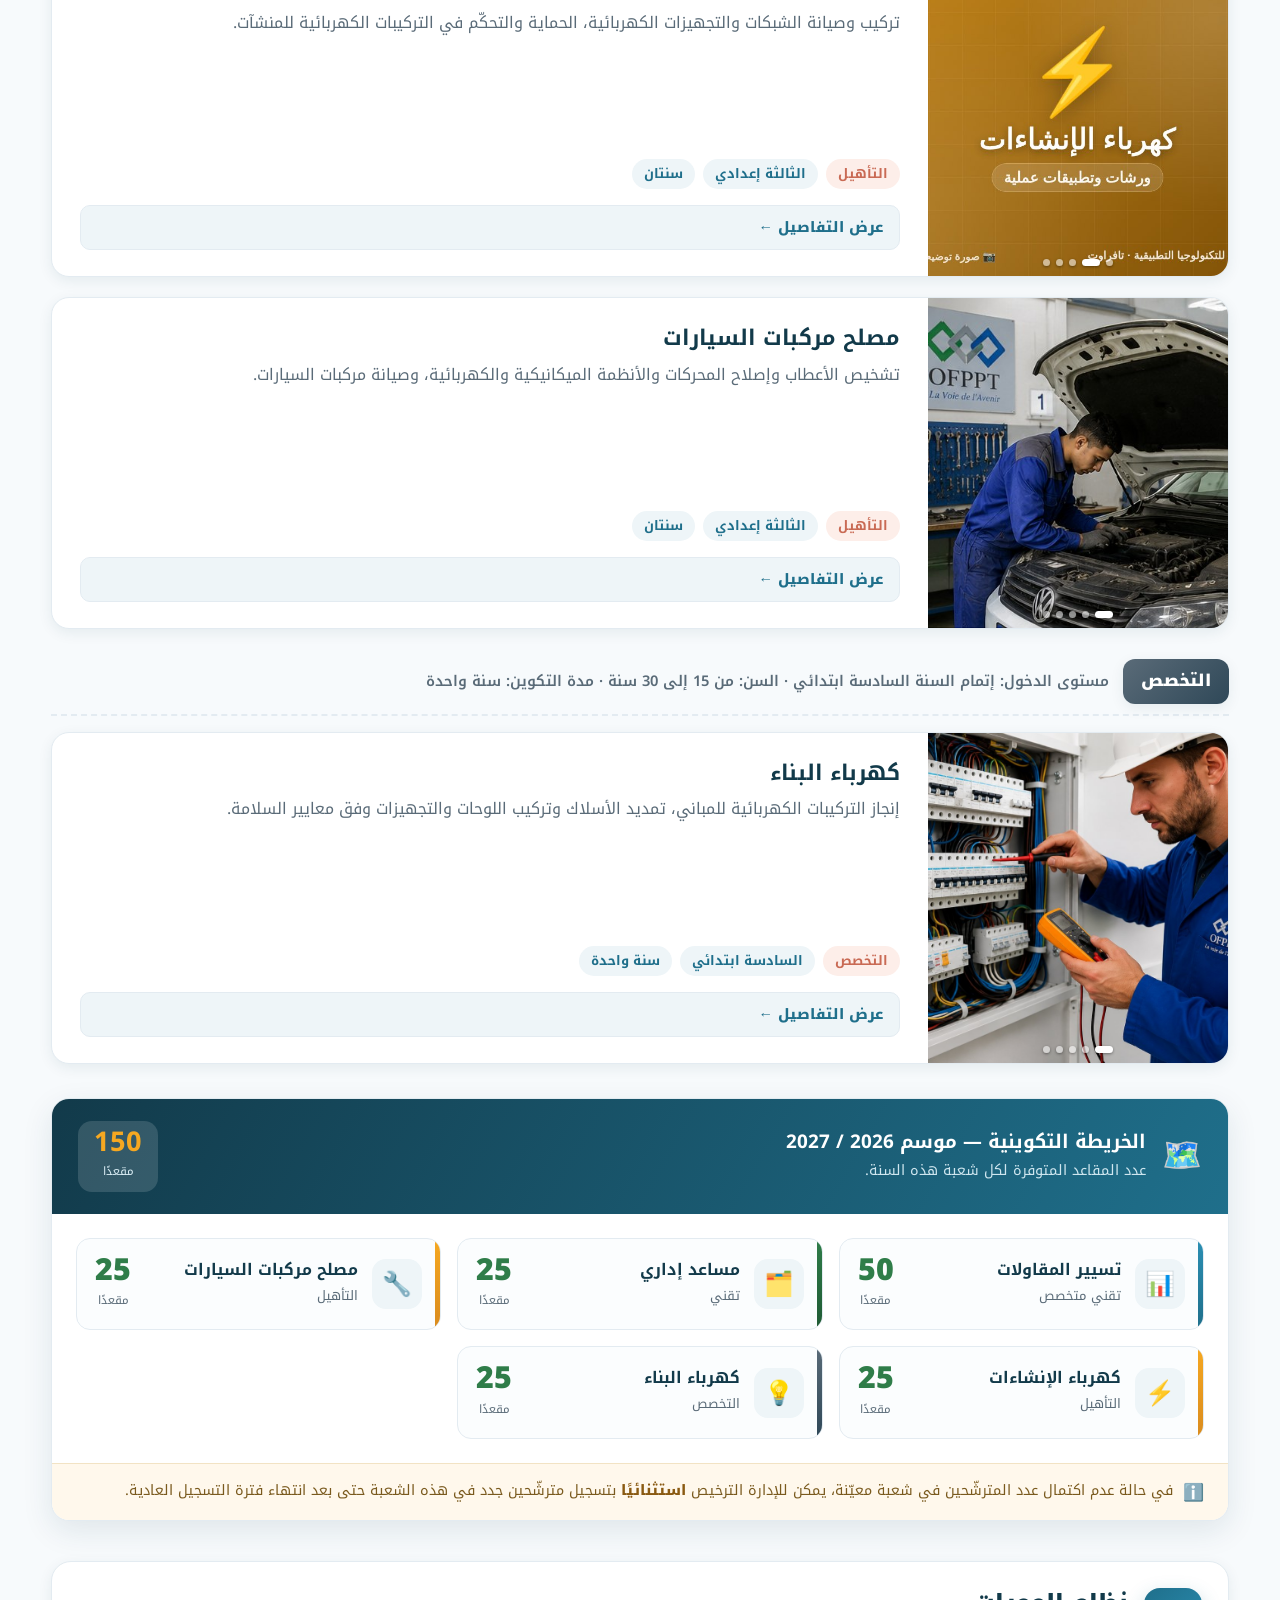
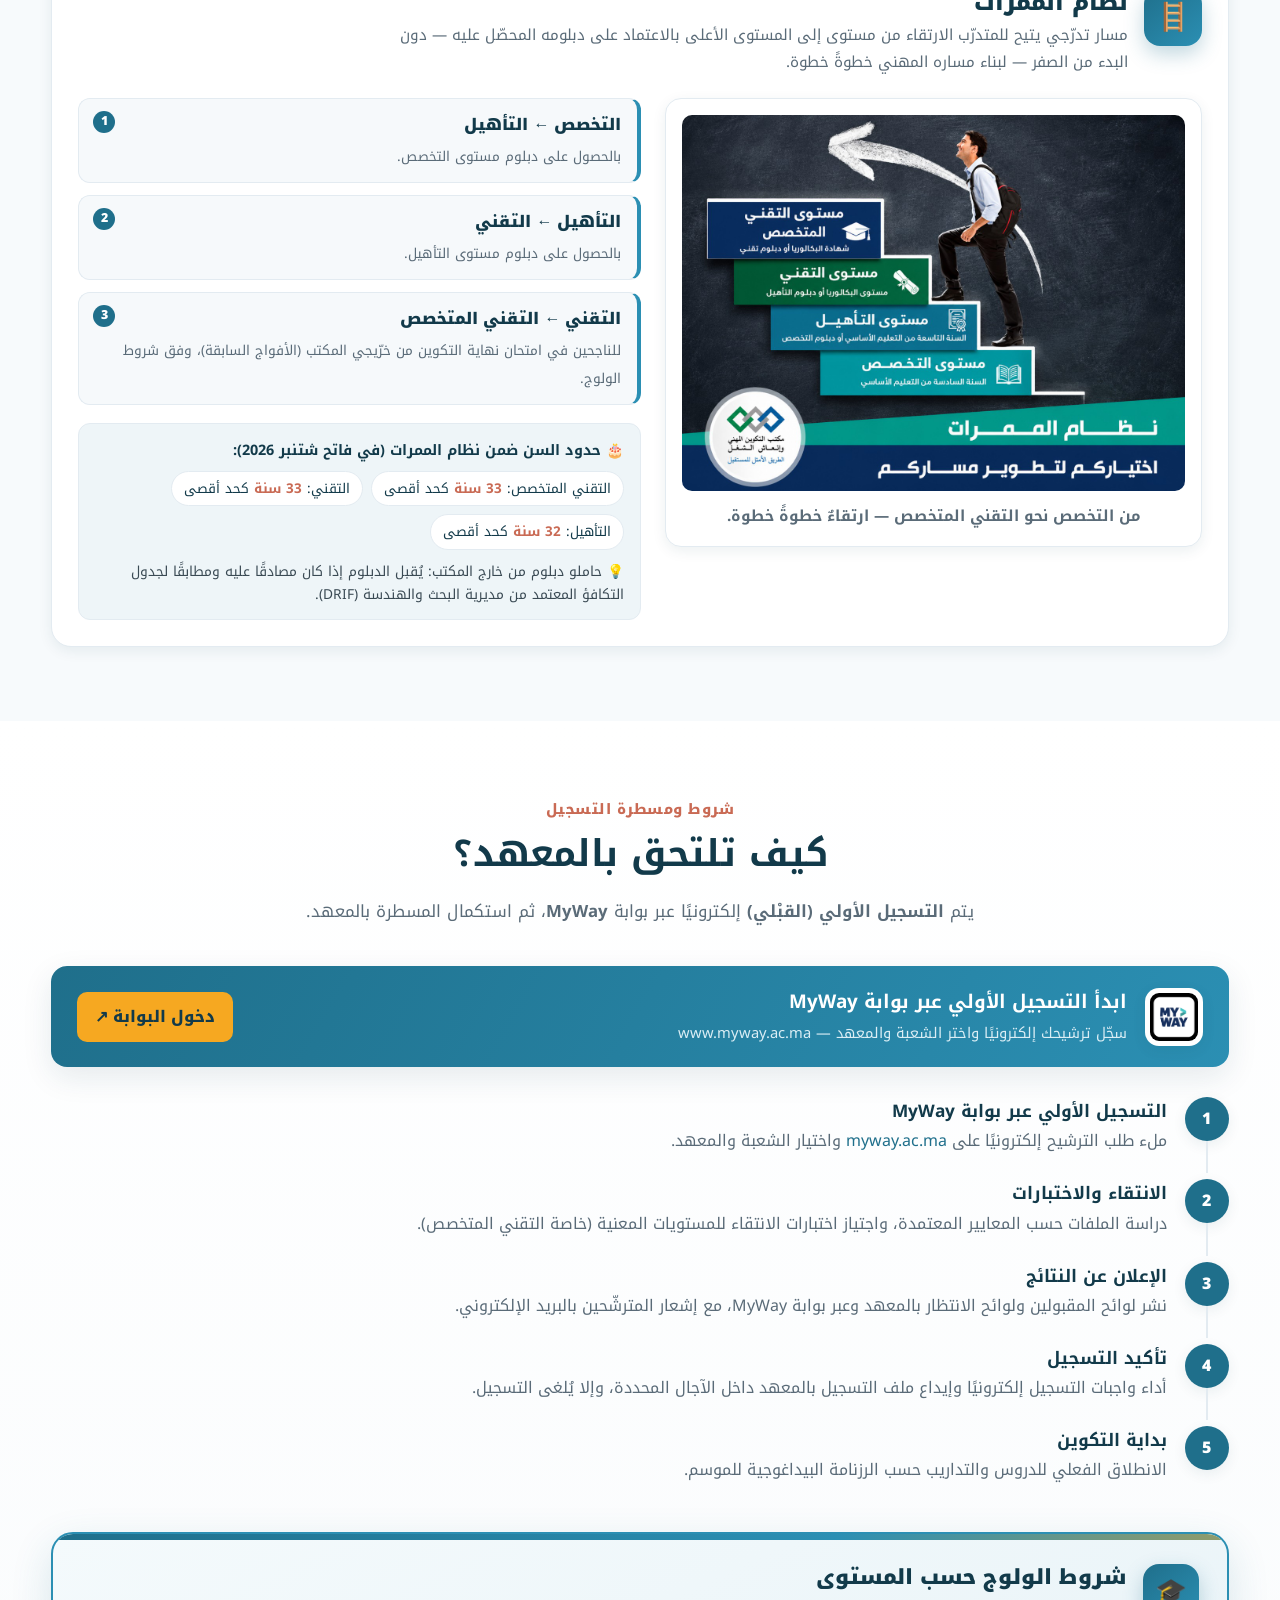
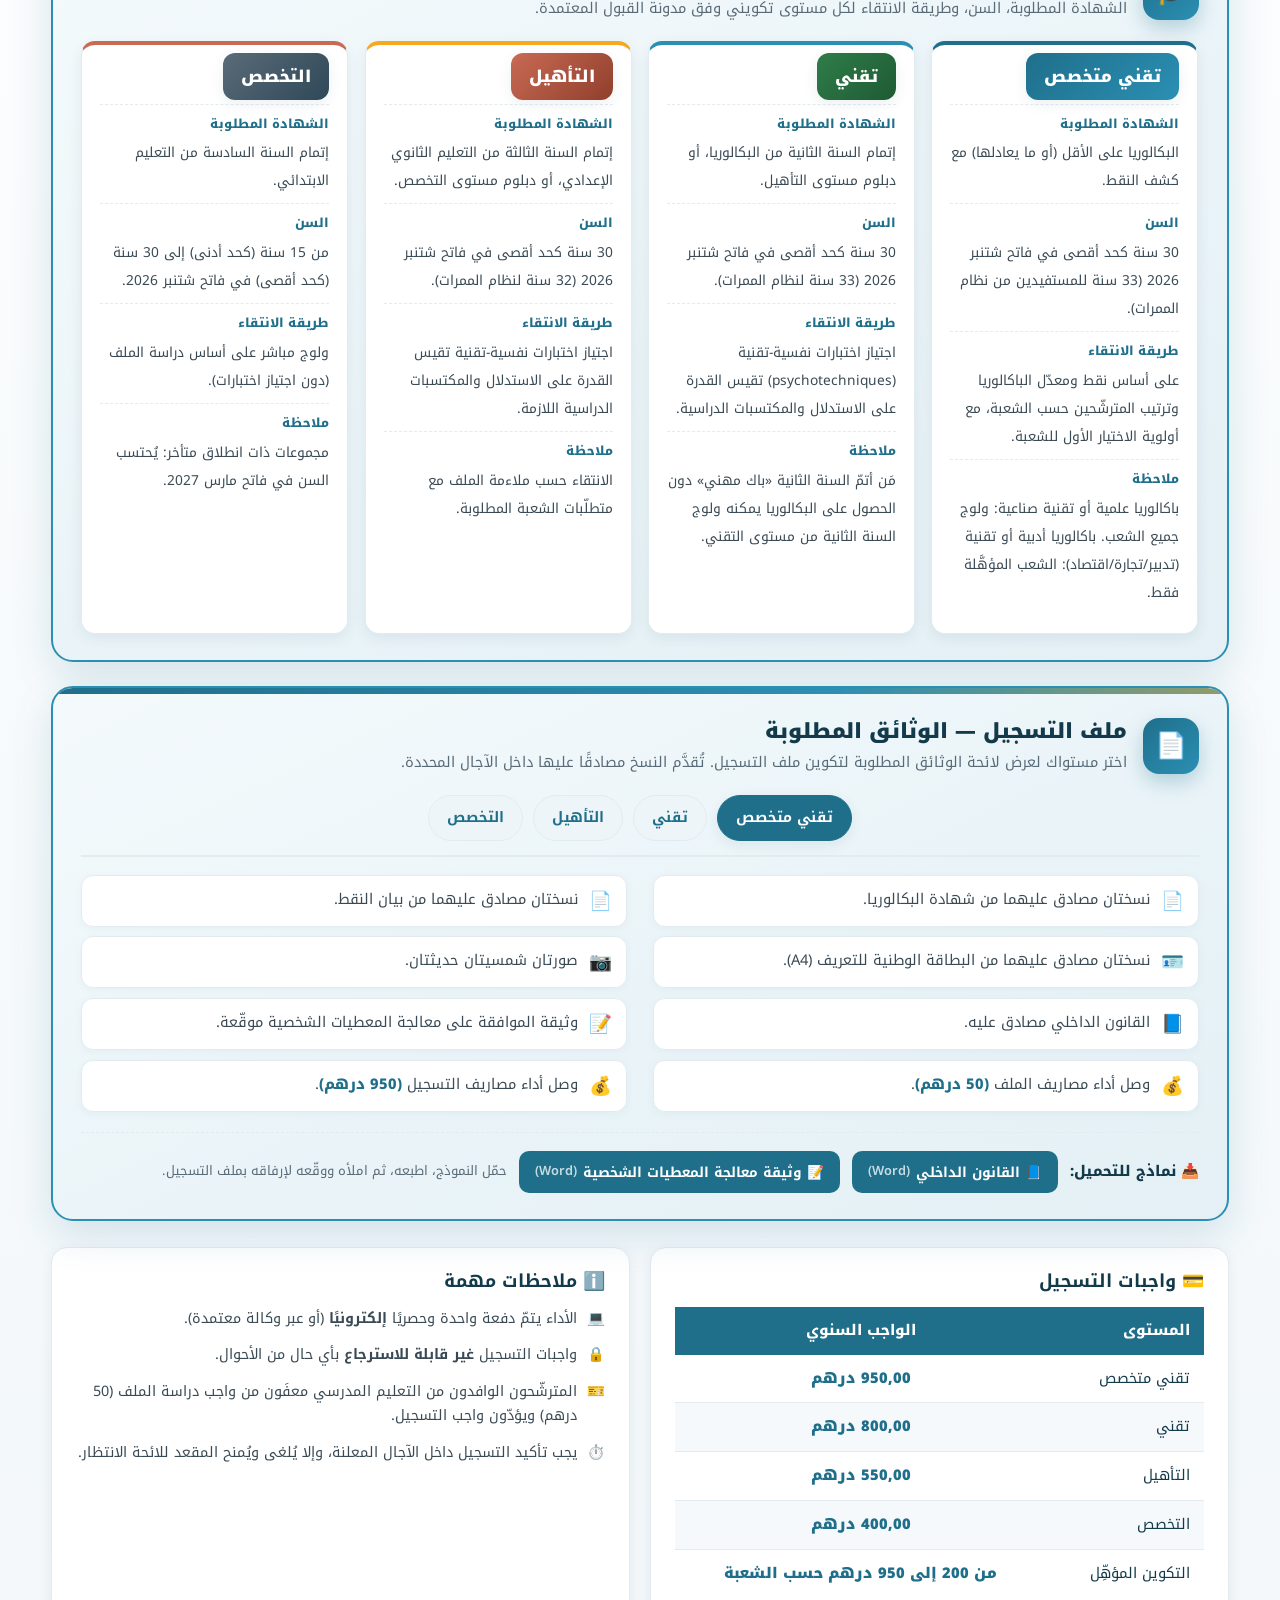
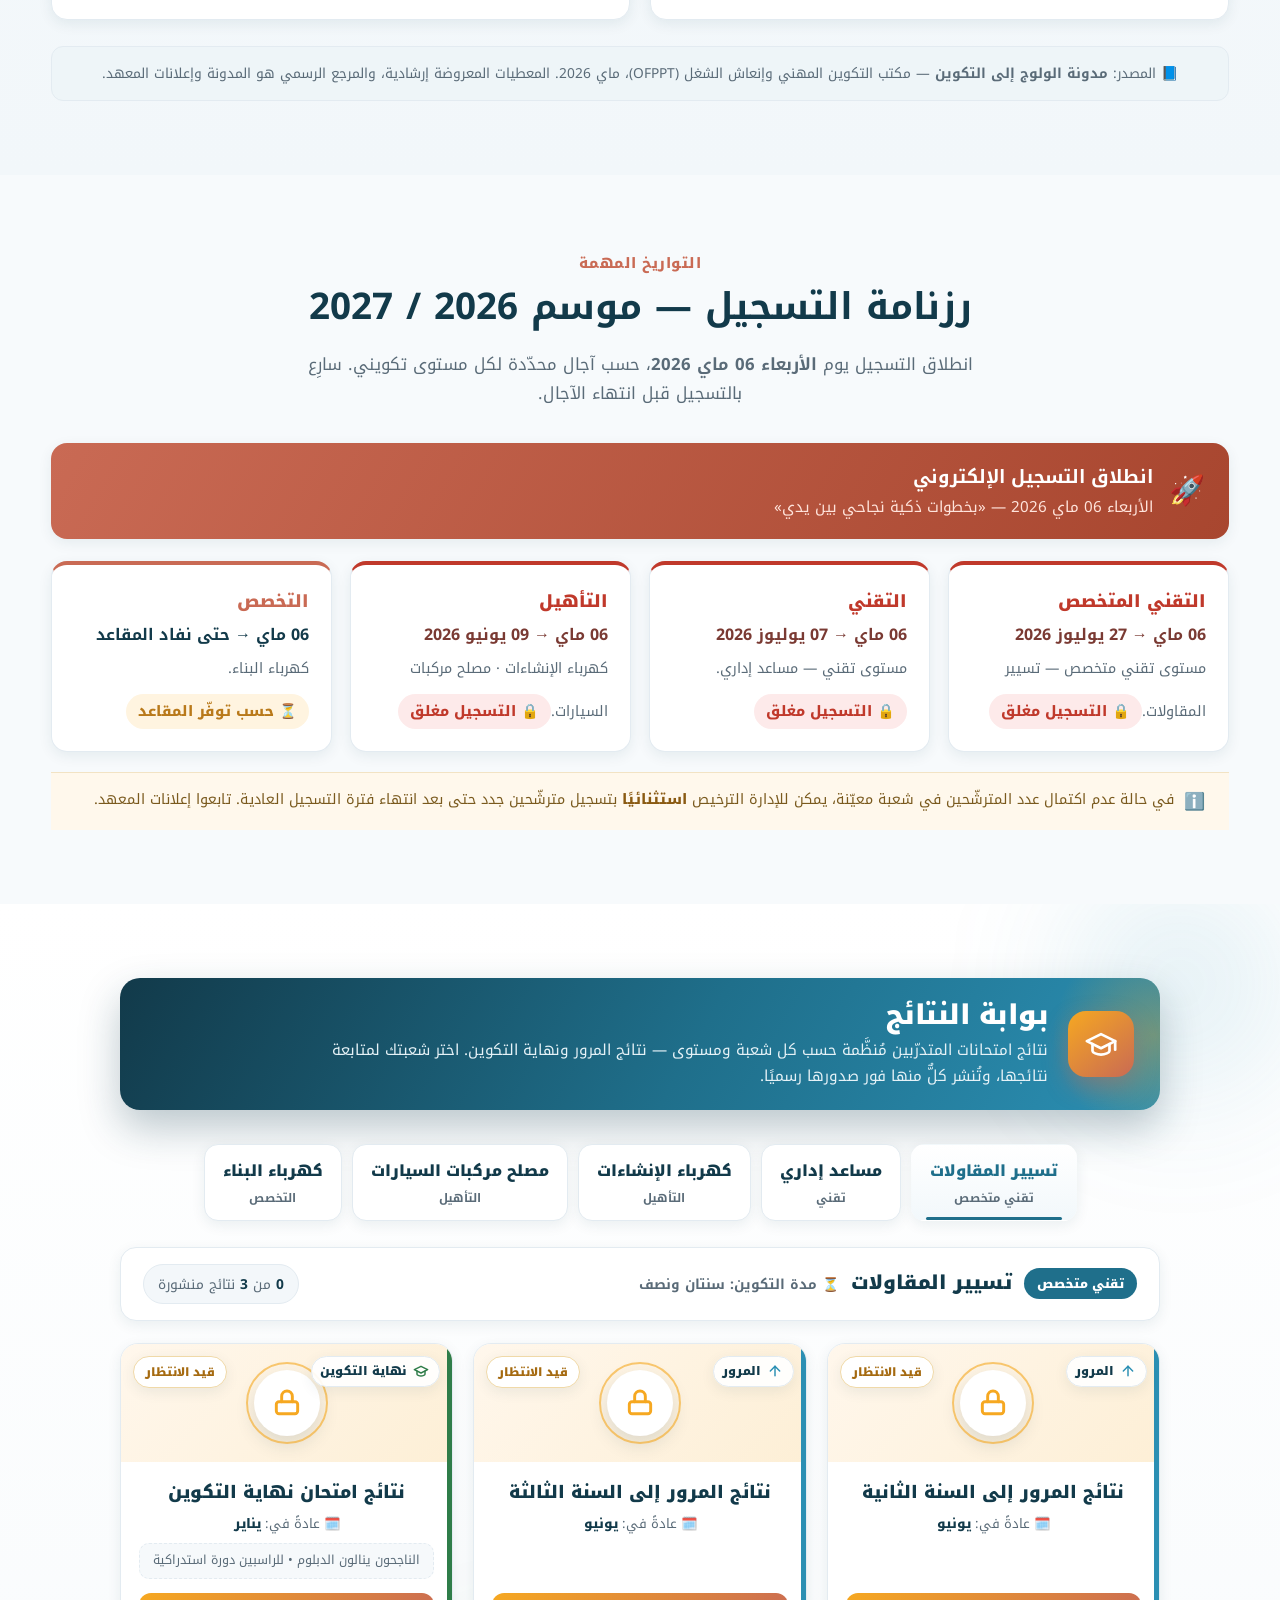
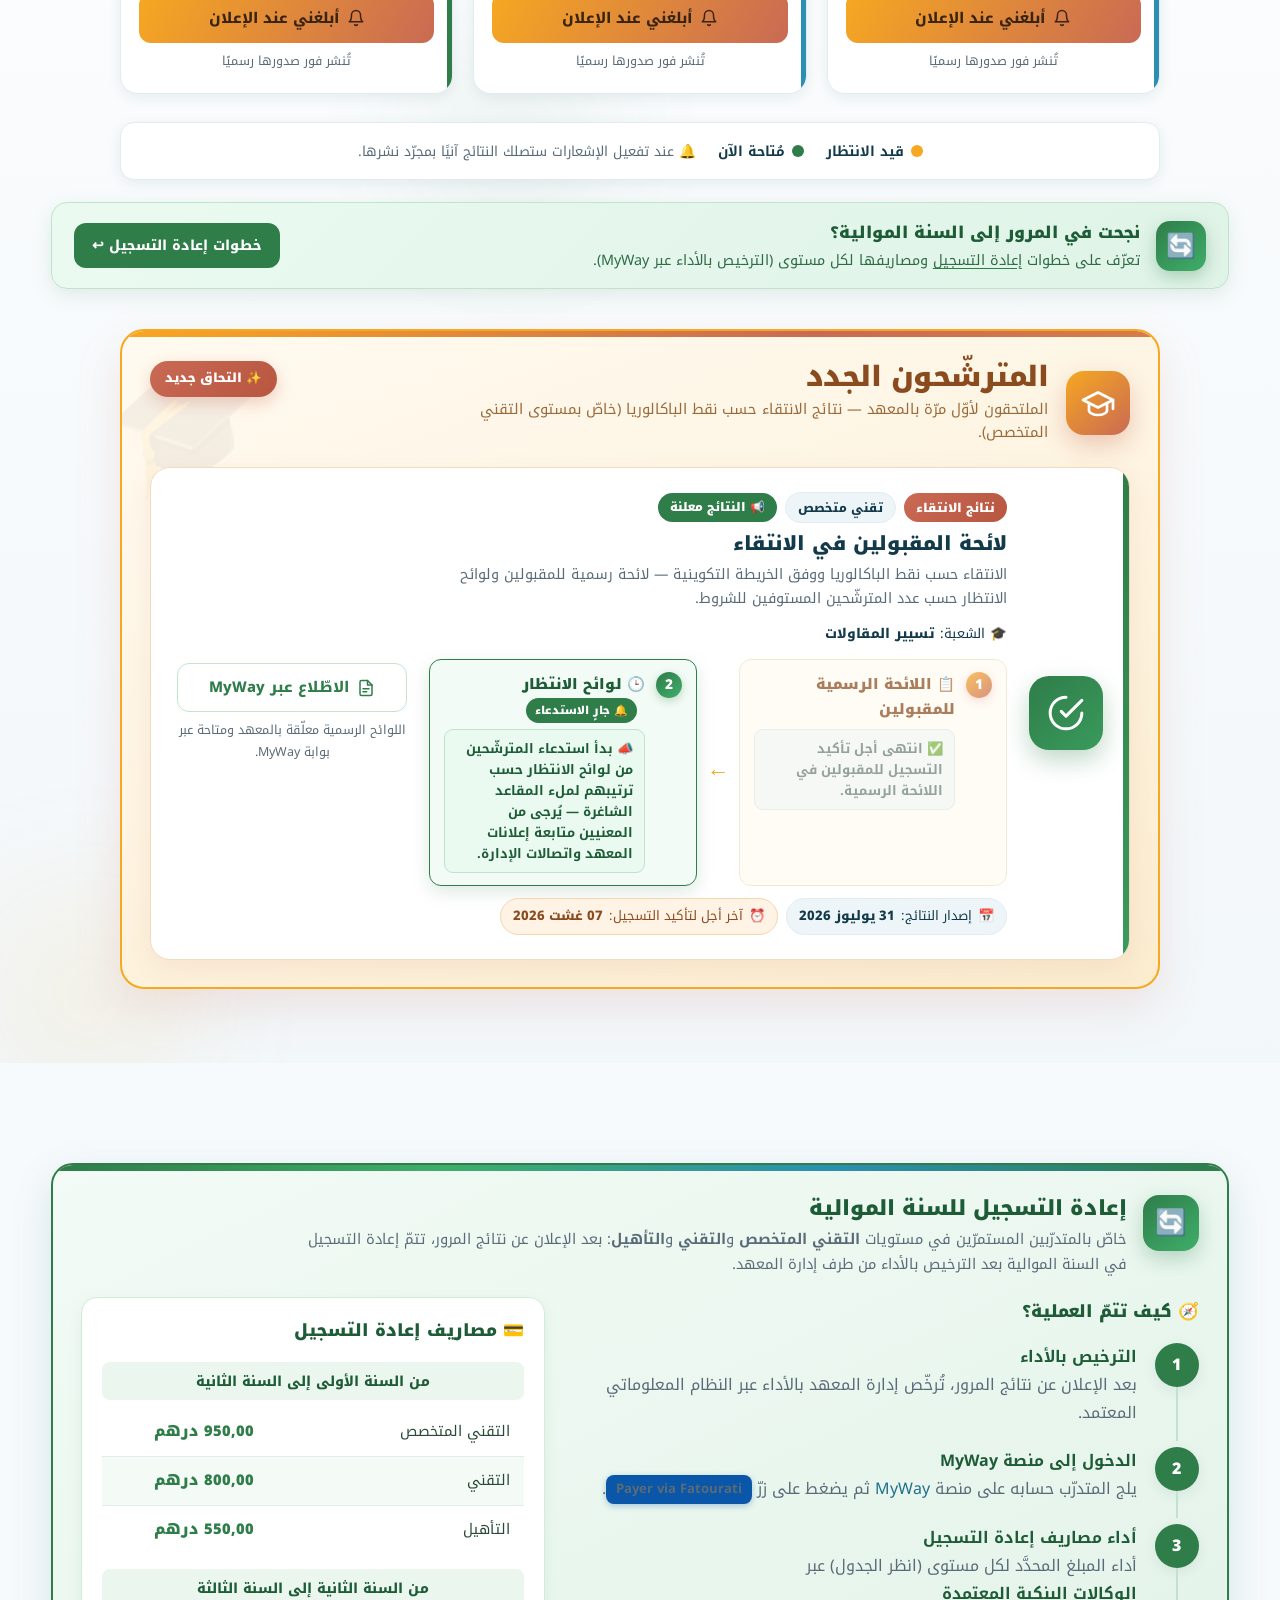
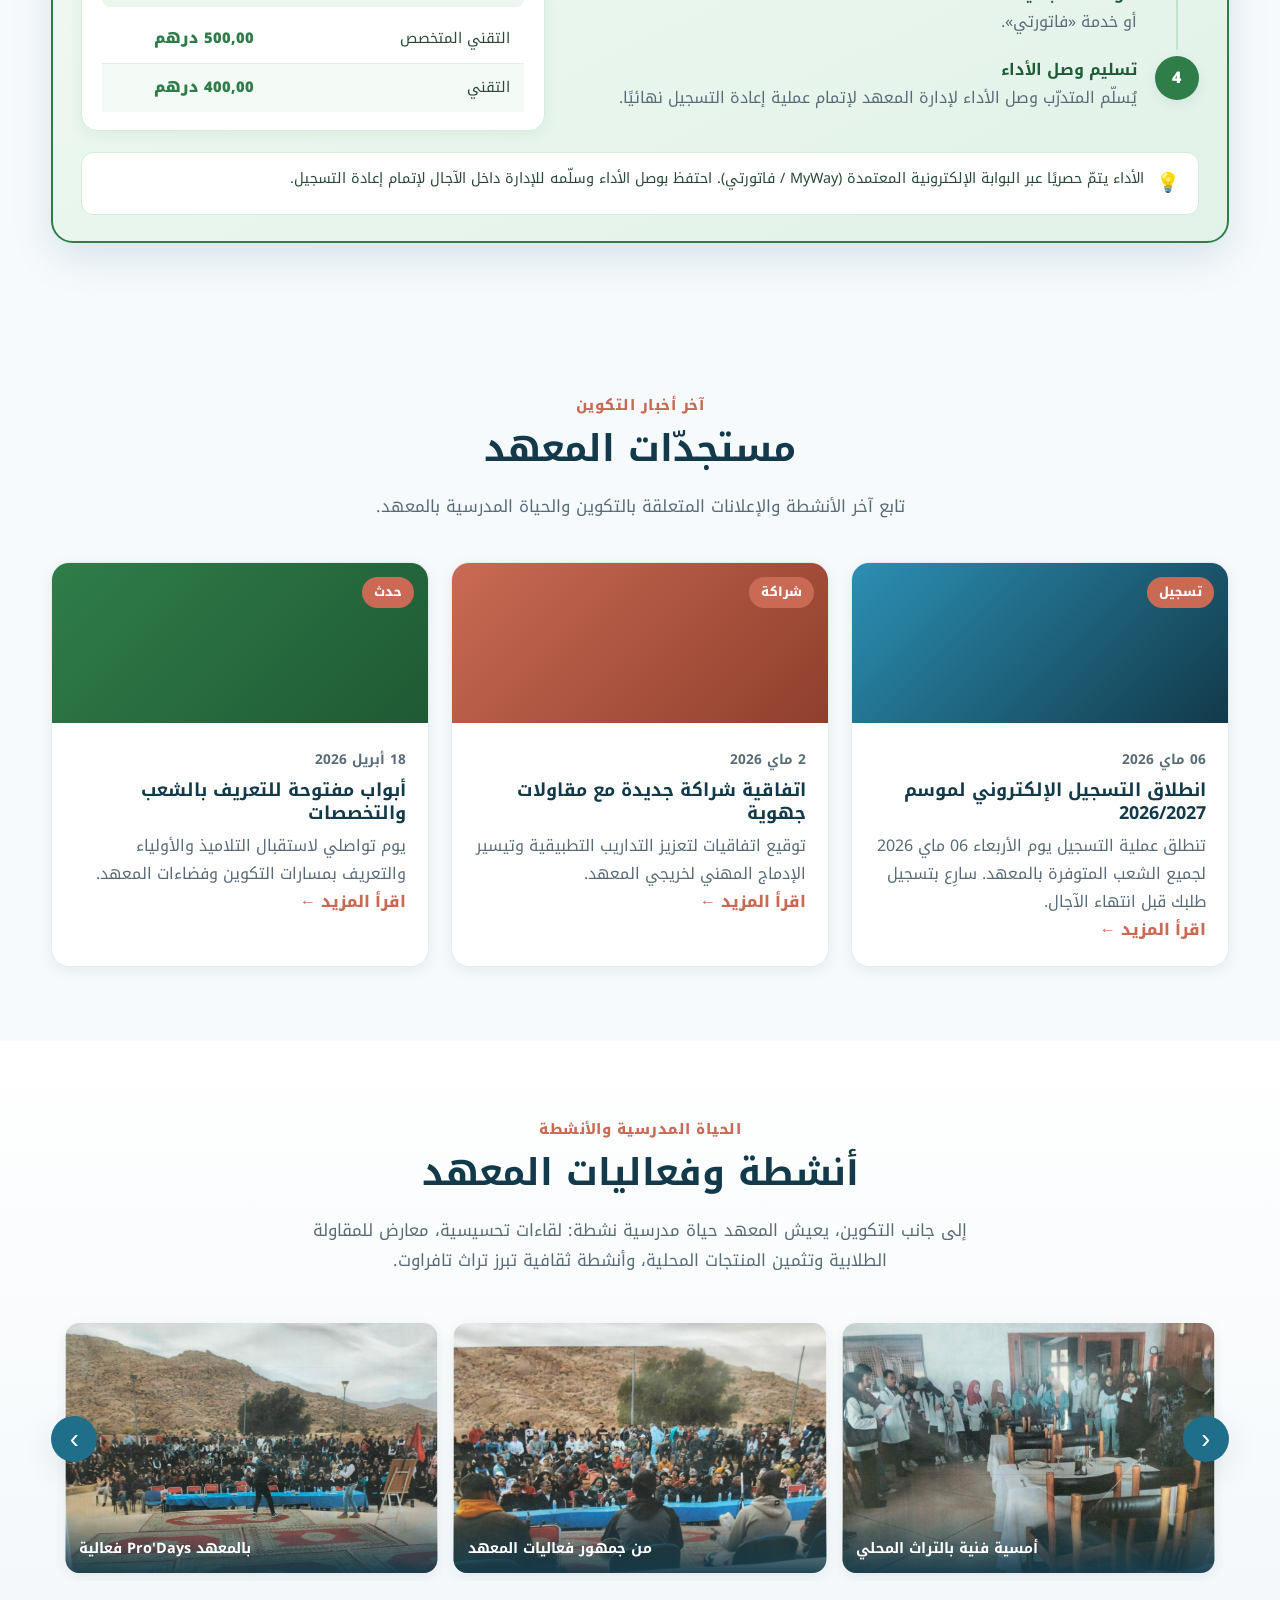
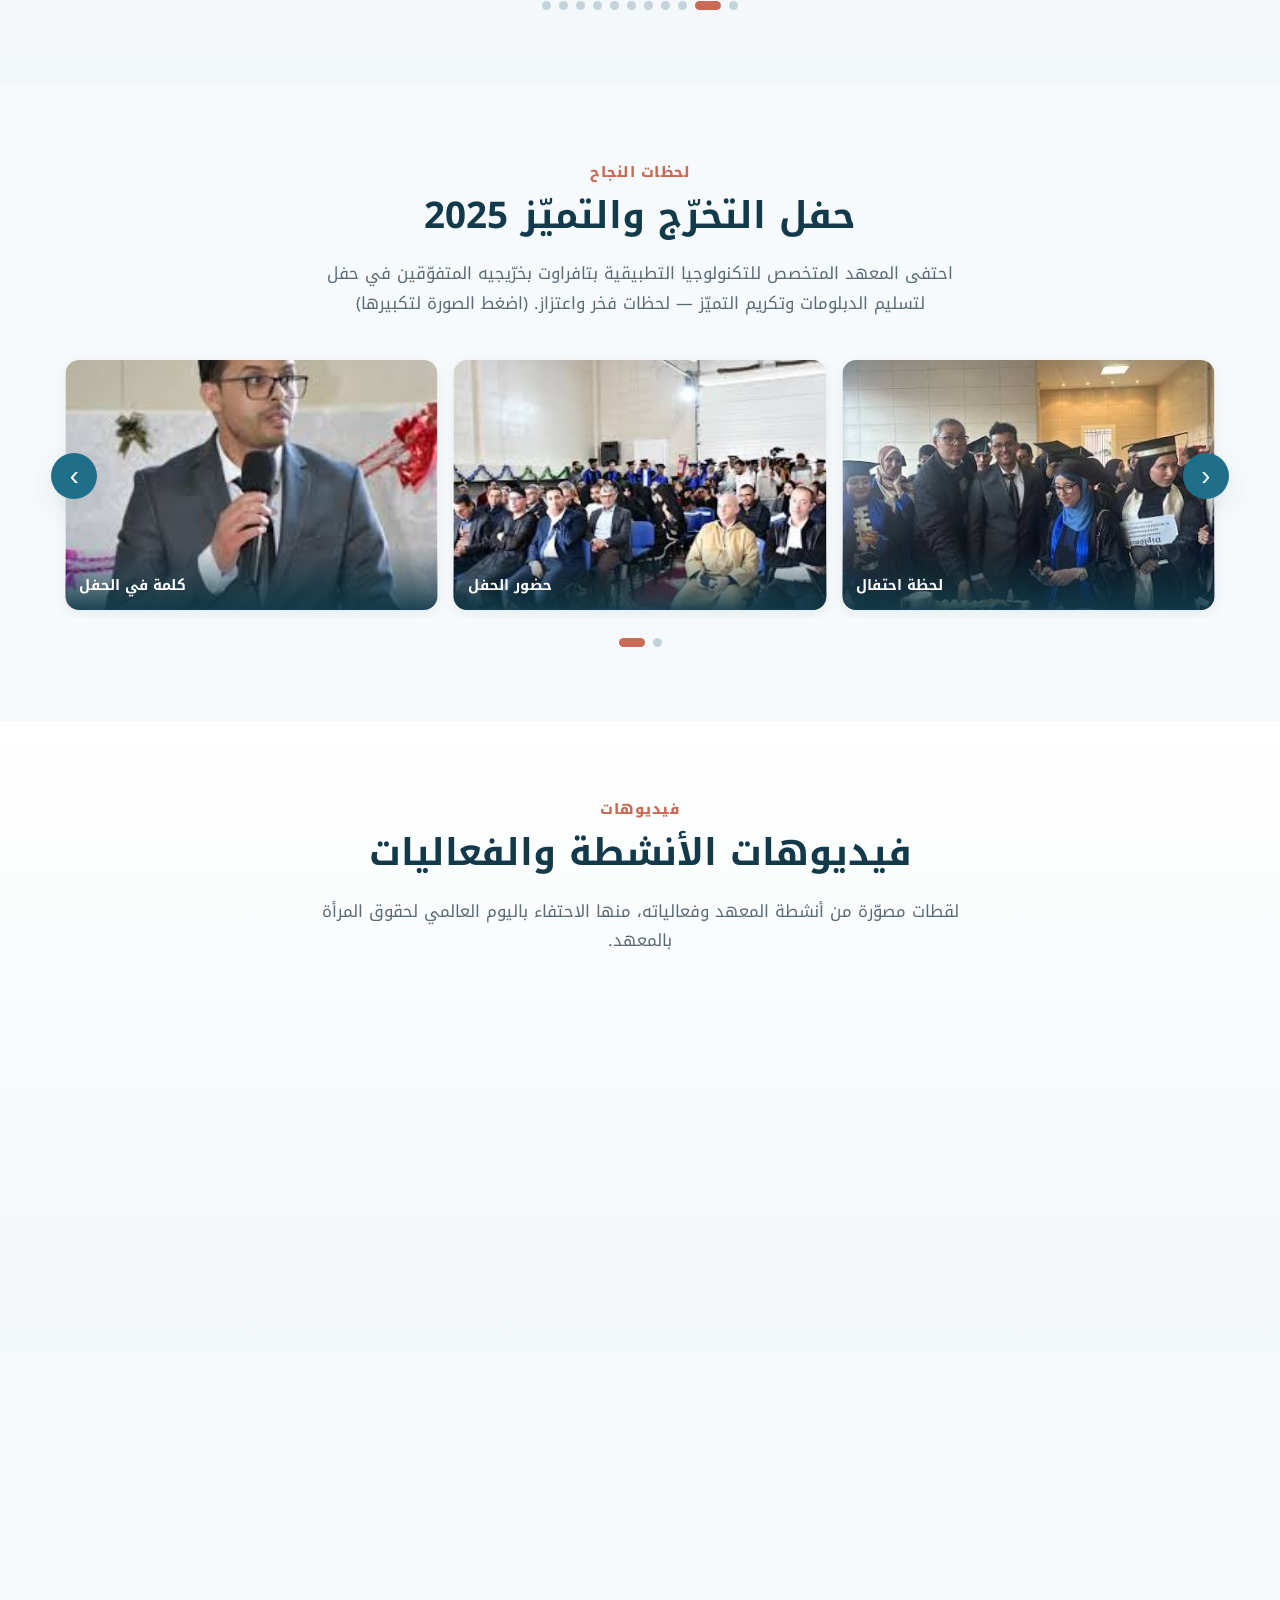
==== commit e06cea49: "Update training-map seats: auto-repair 25, electricity-building 25 (total 150) Co-Authored-By: Claud" ====
--- a/index.html
+++ b/index.html
@@ -361,7 +361,7 @@
         <div class="map-head">
           <span class="mh-ico">🗺️</span>
           <div class="mh-title"><h3>الخريطة التكوينية — موسم 2026 / 2027</h3><p>عدد المقاعد المتوفرة لكل شعبة هذه السنة.</p></div>
-          <span class="mh-total"><b>200</b><span>مقعدًا</span></span>
+          <span class="mh-total"><b>150</b><span>مقعدًا</span></span>
         </div>
         <div class="cap-grid">
           <div class="cap-card ts">
@@ -377,7 +377,7 @@
           <div class="cap-card qa">
             <span class="cap-ico">🔧</span>
             <div class="cap-info"><b>مصلح مركبات السيارات</b><span class="cap-lvl">التأهيل</span></div>
-            <div class="cap-seats"><span class="cap-num">50</span><span class="cap-lab">مقعدًا</span></div>
+            <div class="cap-seats"><span class="cap-num">25</span><span class="cap-lab">مقعدًا</span></div>
           </div>
           <div class="cap-card qa">
             <span class="cap-ico">⚡</span>
@@ -387,7 +387,7 @@
           <div class="cap-card sp">
             <span class="cap-ico">💡</span>
             <div class="cap-info"><b>كهرباء البناء</b><span class="cap-lvl">التخصص</span></div>
-            <div class="cap-seats"><span class="cap-num">50</span><span class="cap-lab">مقعدًا</span></div>
+            <div class="cap-seats"><span class="cap-num">25</span><span class="cap-lab">مقعدًا</span></div>
           </div>
         </div>
         <div class="cap-note"><span class="cn-ico">ℹ️</span><span class="cn-txt">في حالة عدم اكتمال عدد المترشّحين في شعبة معيّنة، يمكن للإدارة الترخيص <b>استثنائيًا</b> بتسجيل مترشّحين جدد في هذه الشعبة حتى بعد انتهاء فترة التسجيل العادية.</span></div>
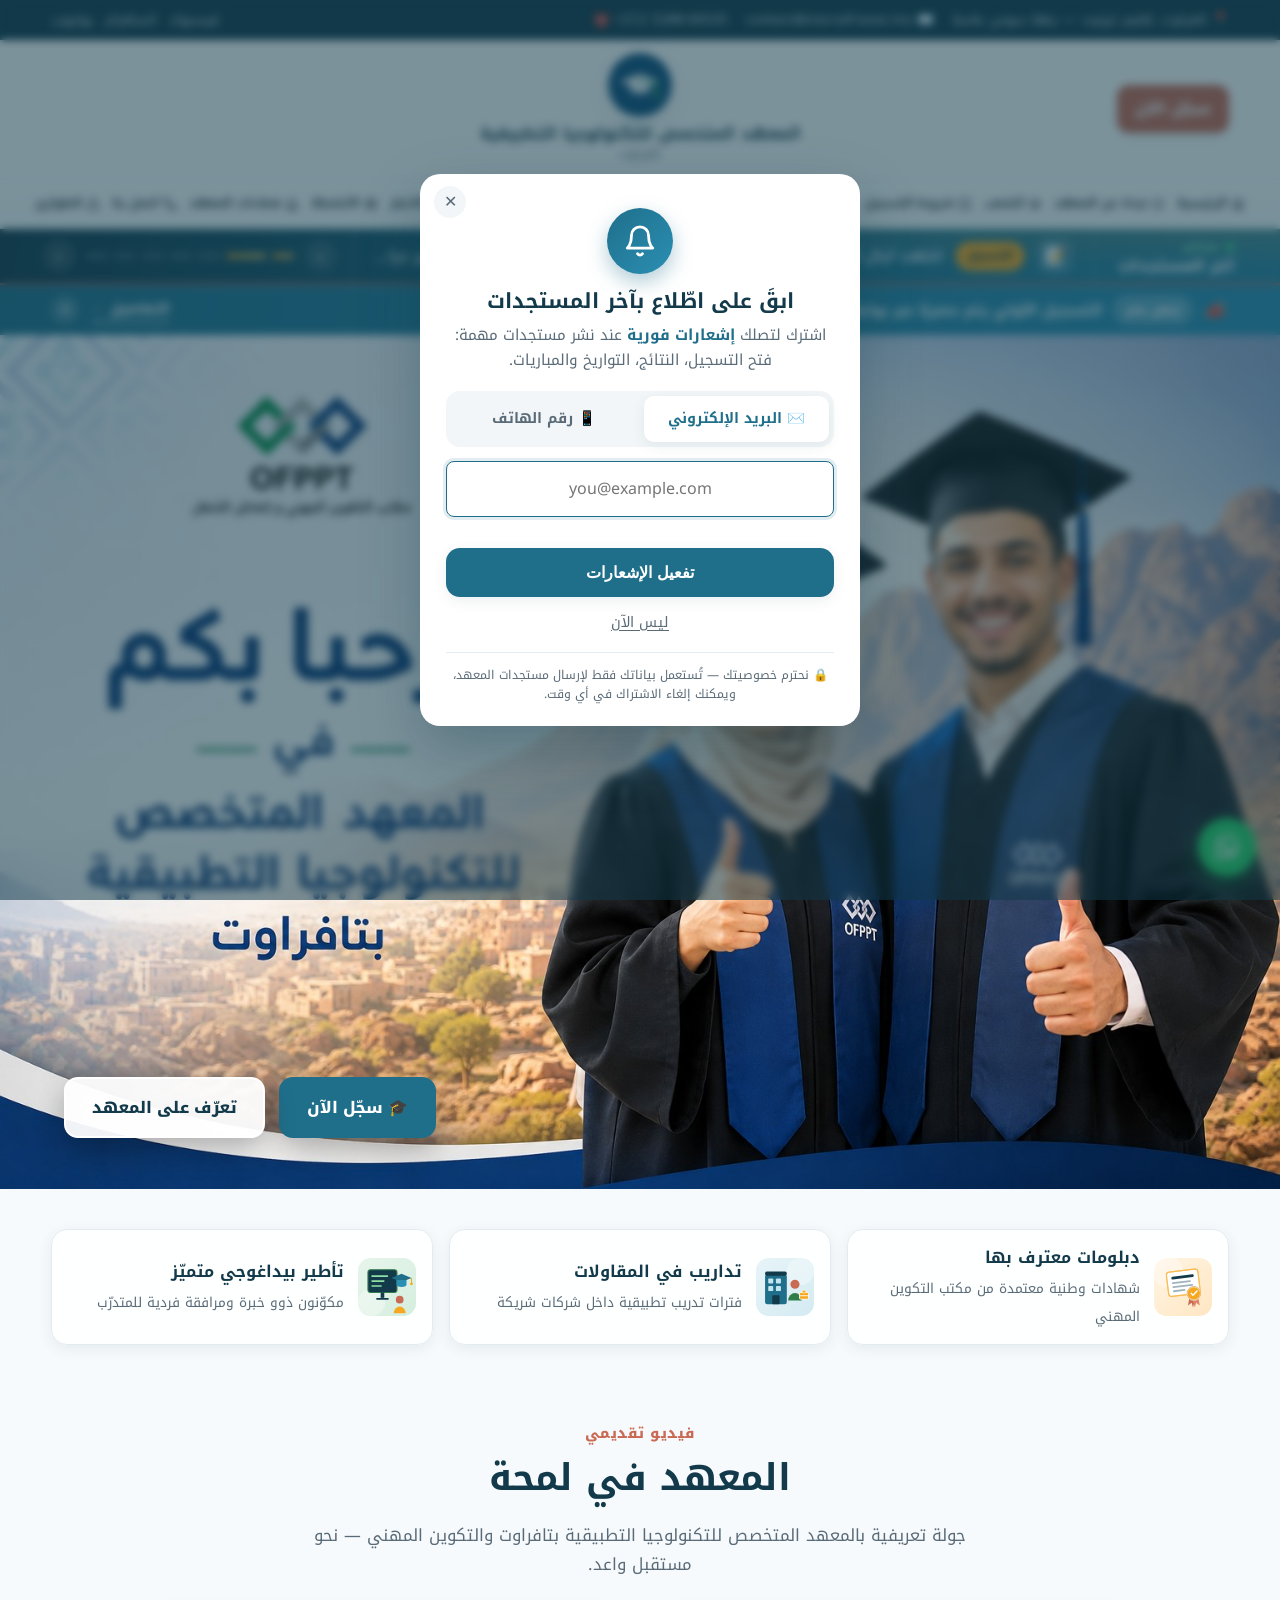
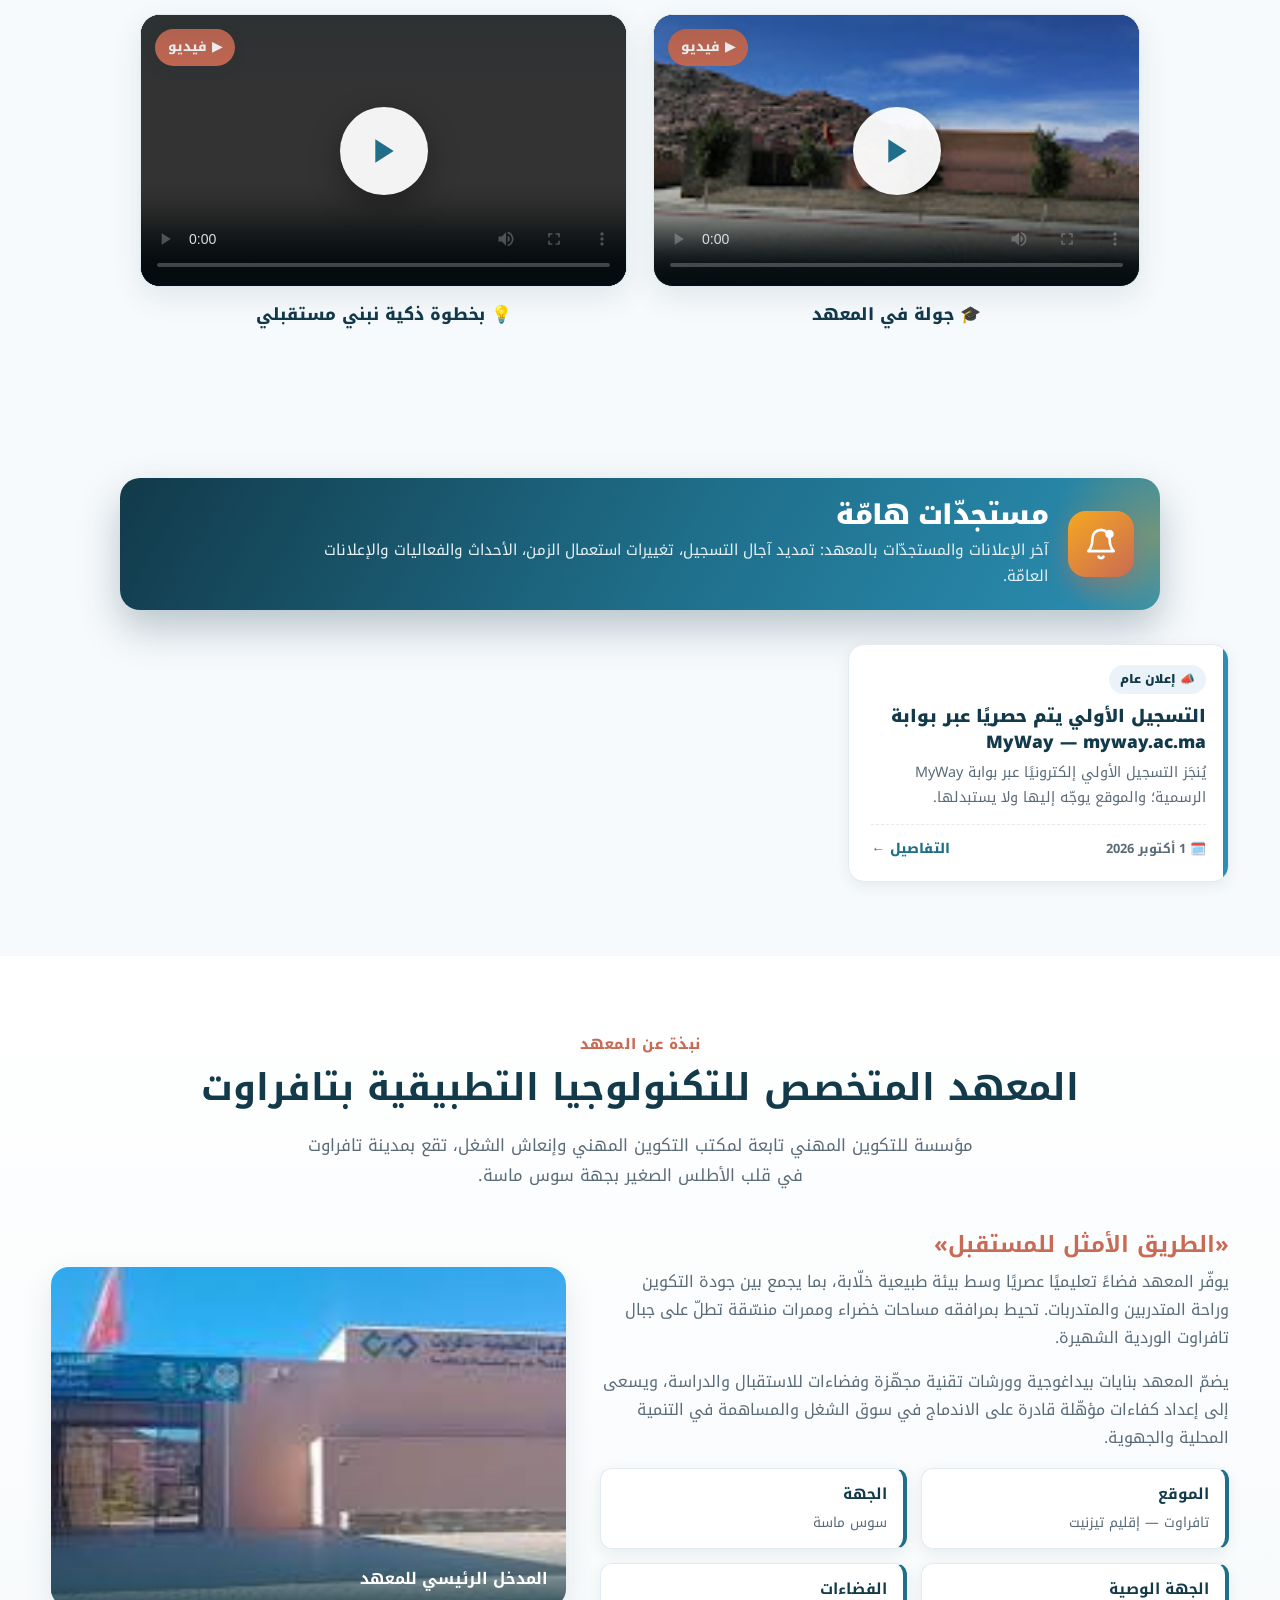
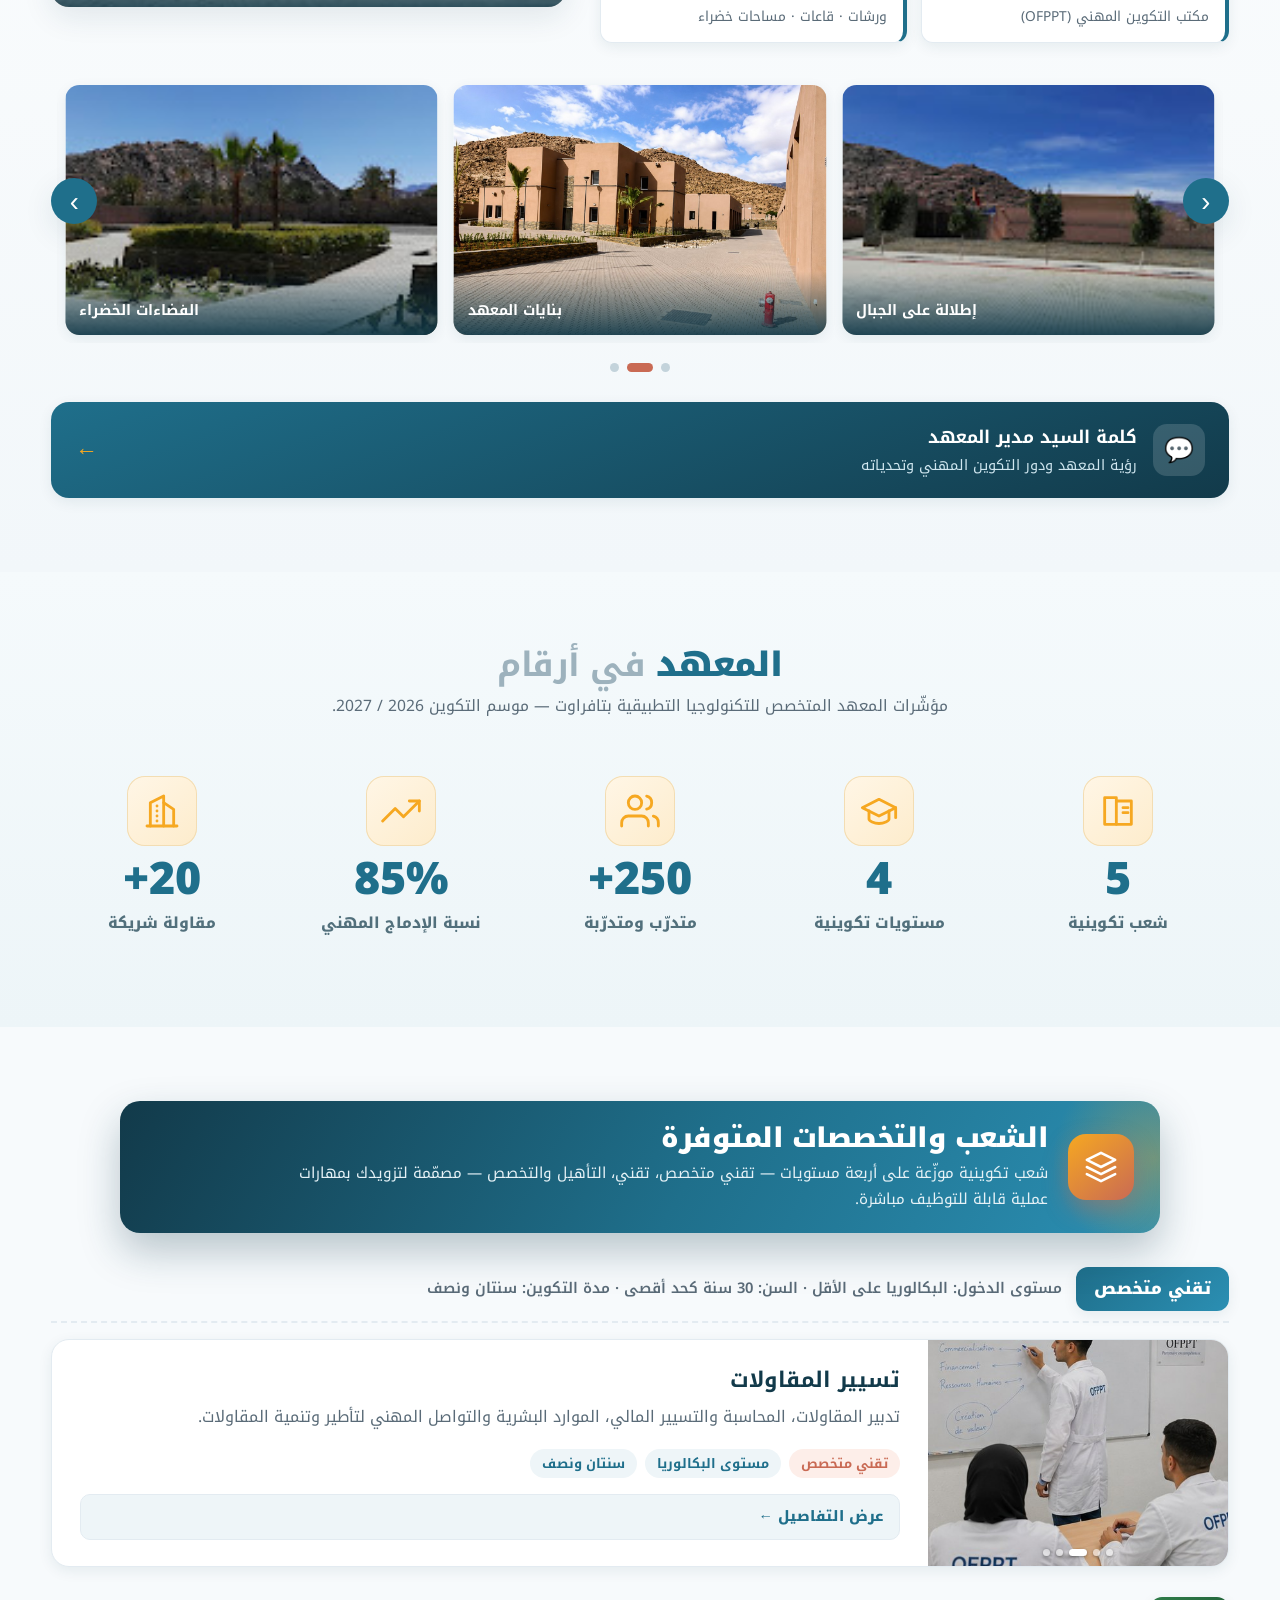
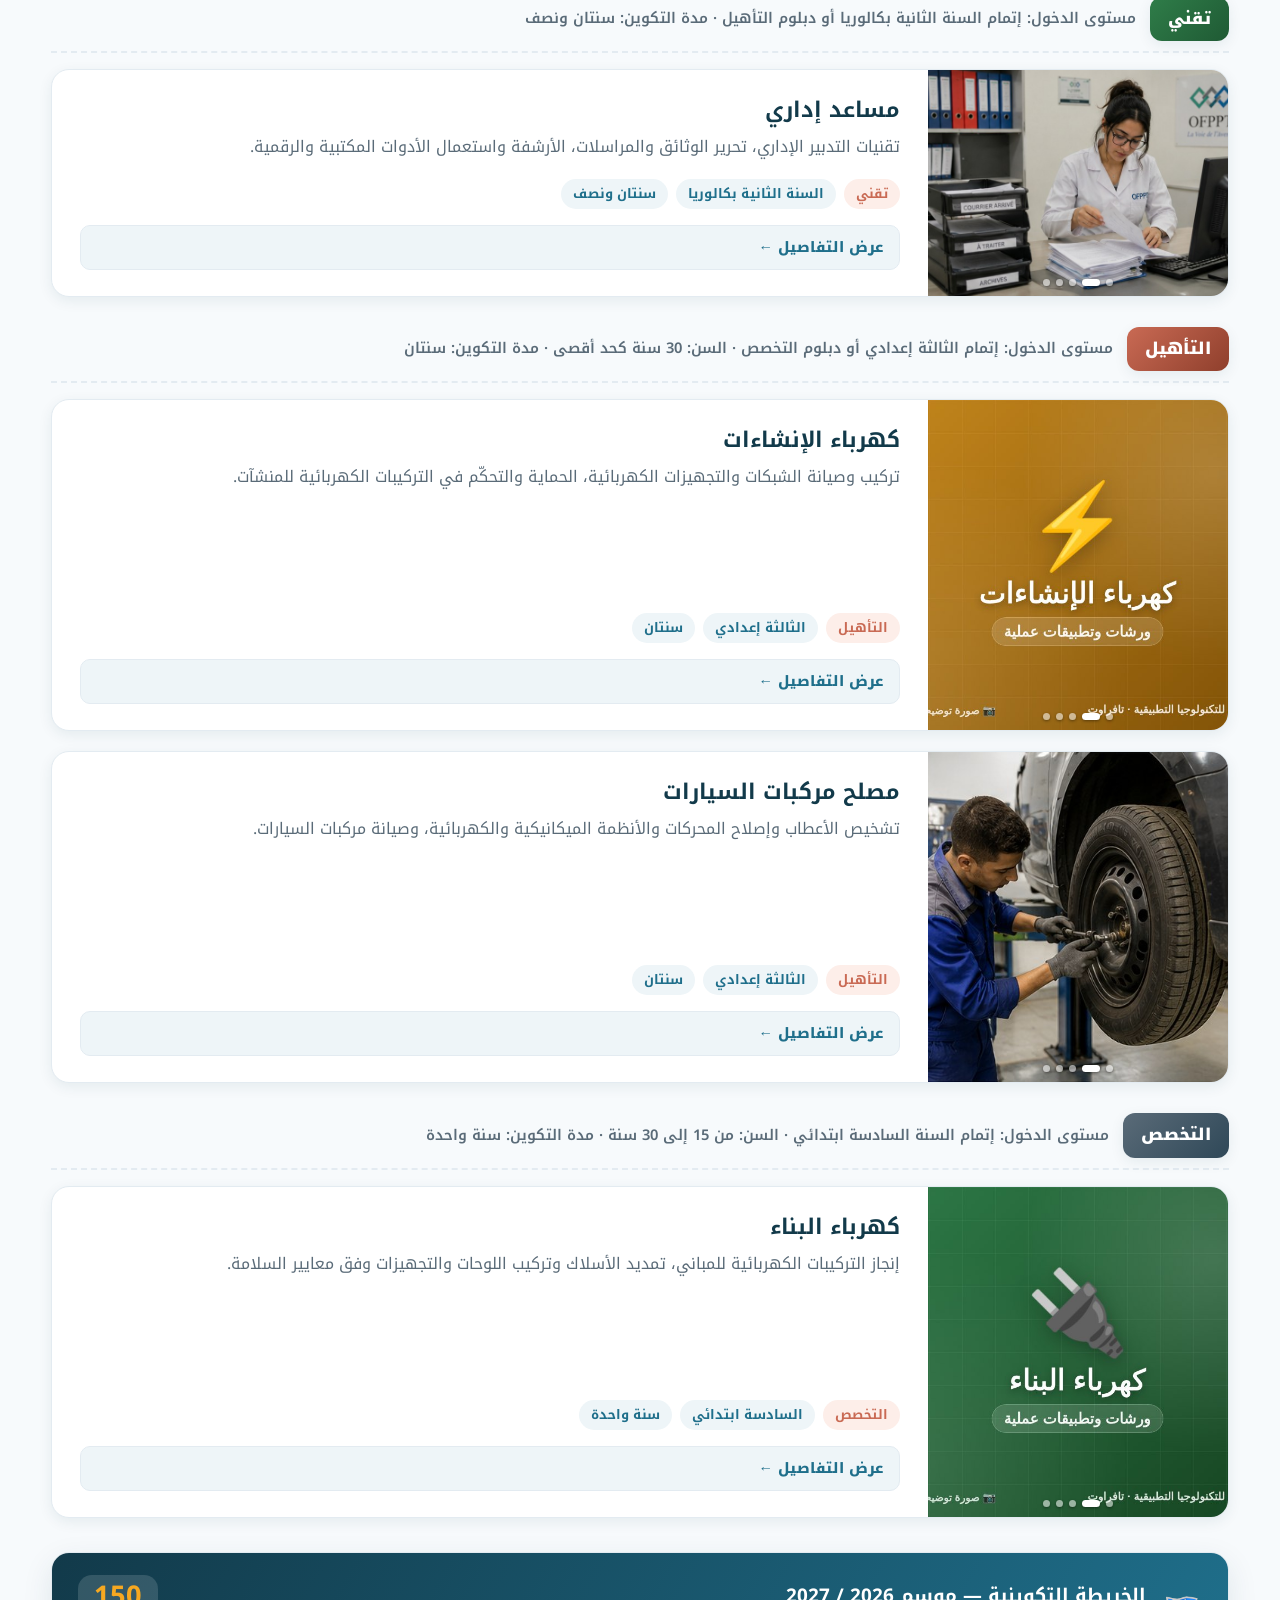
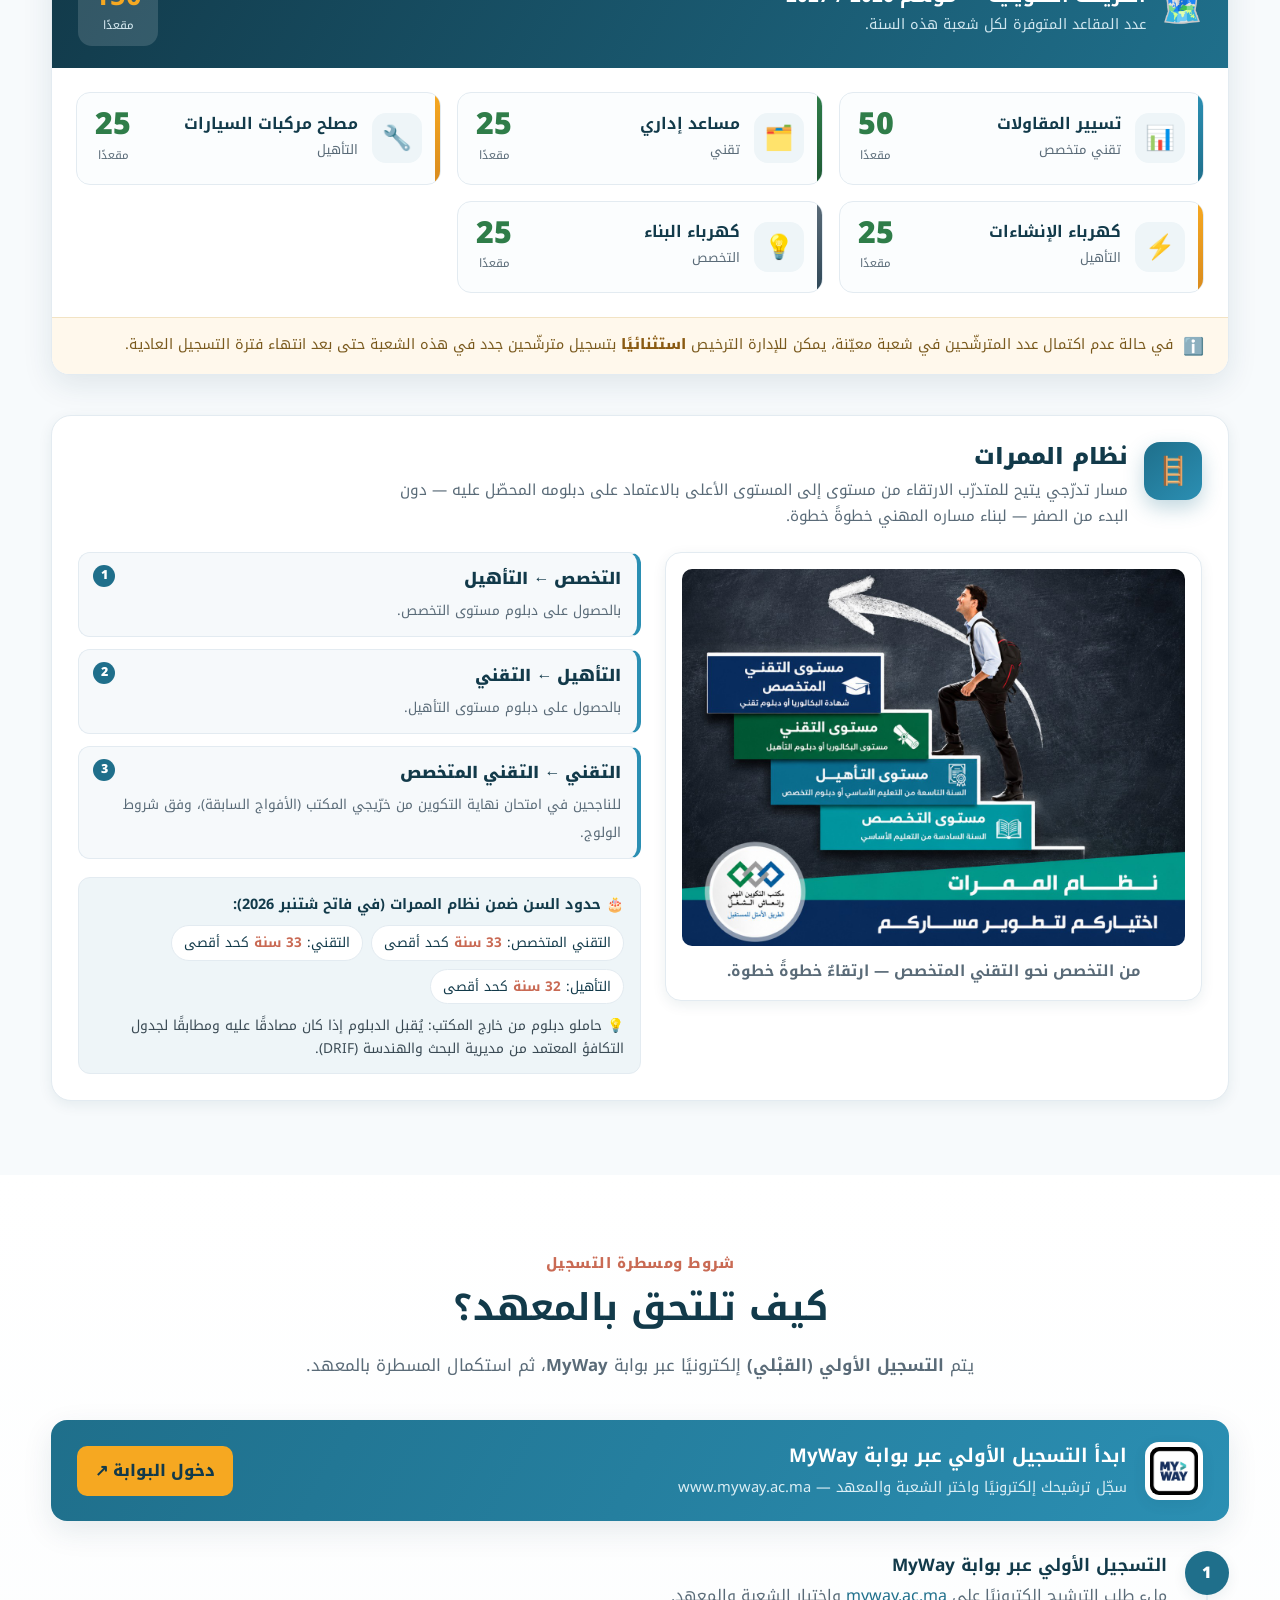
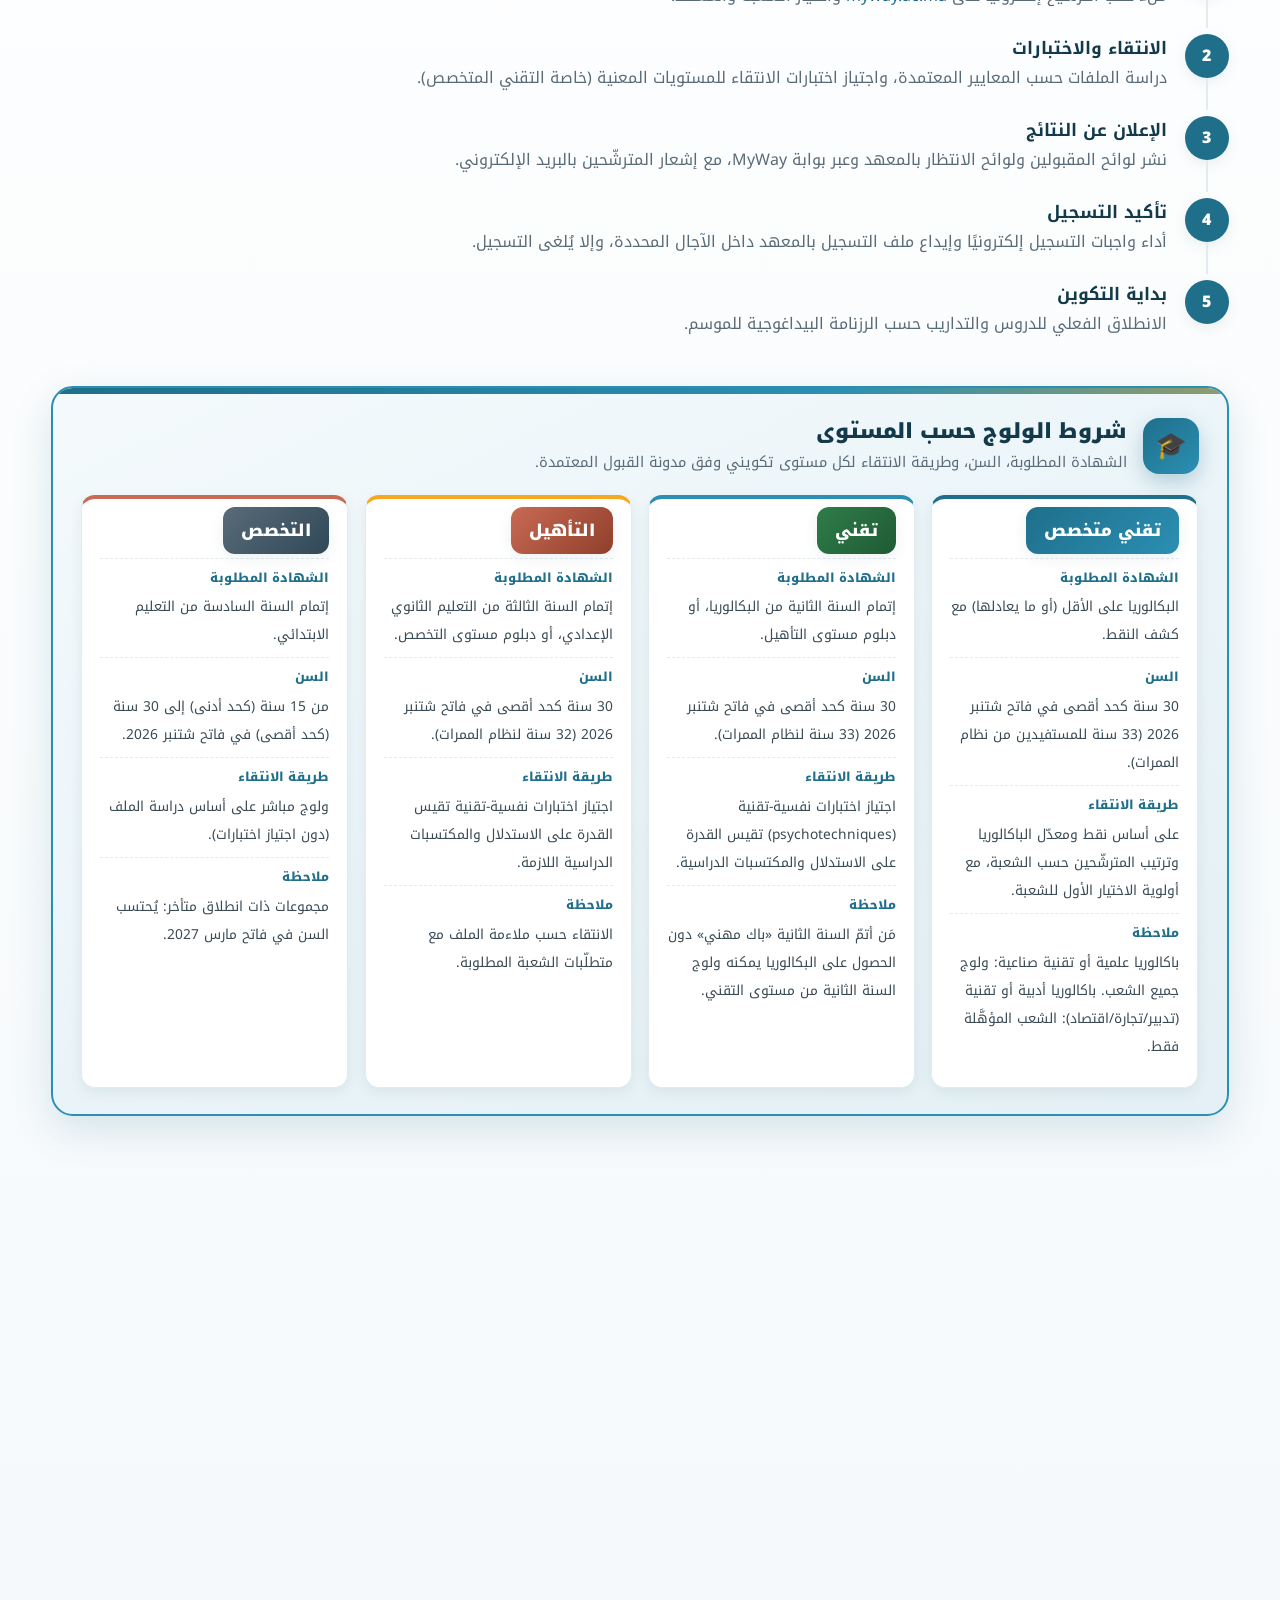
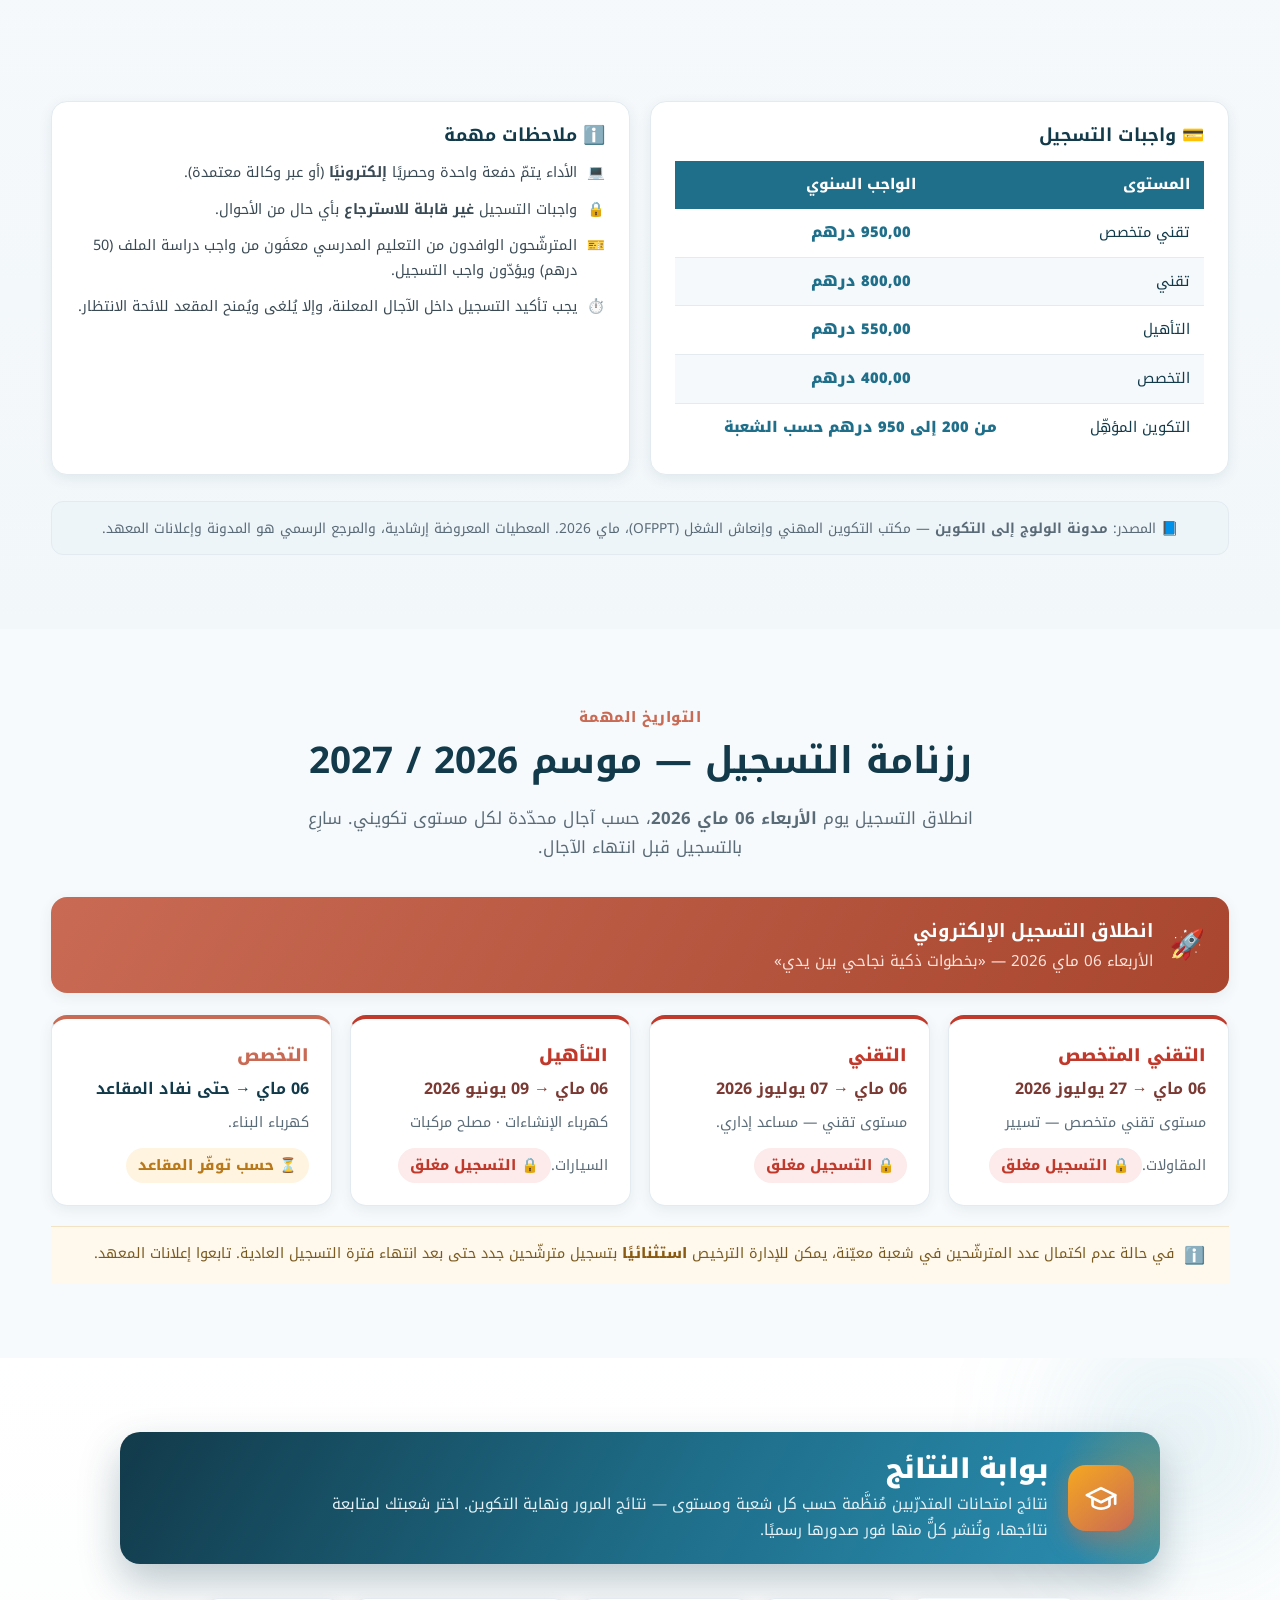
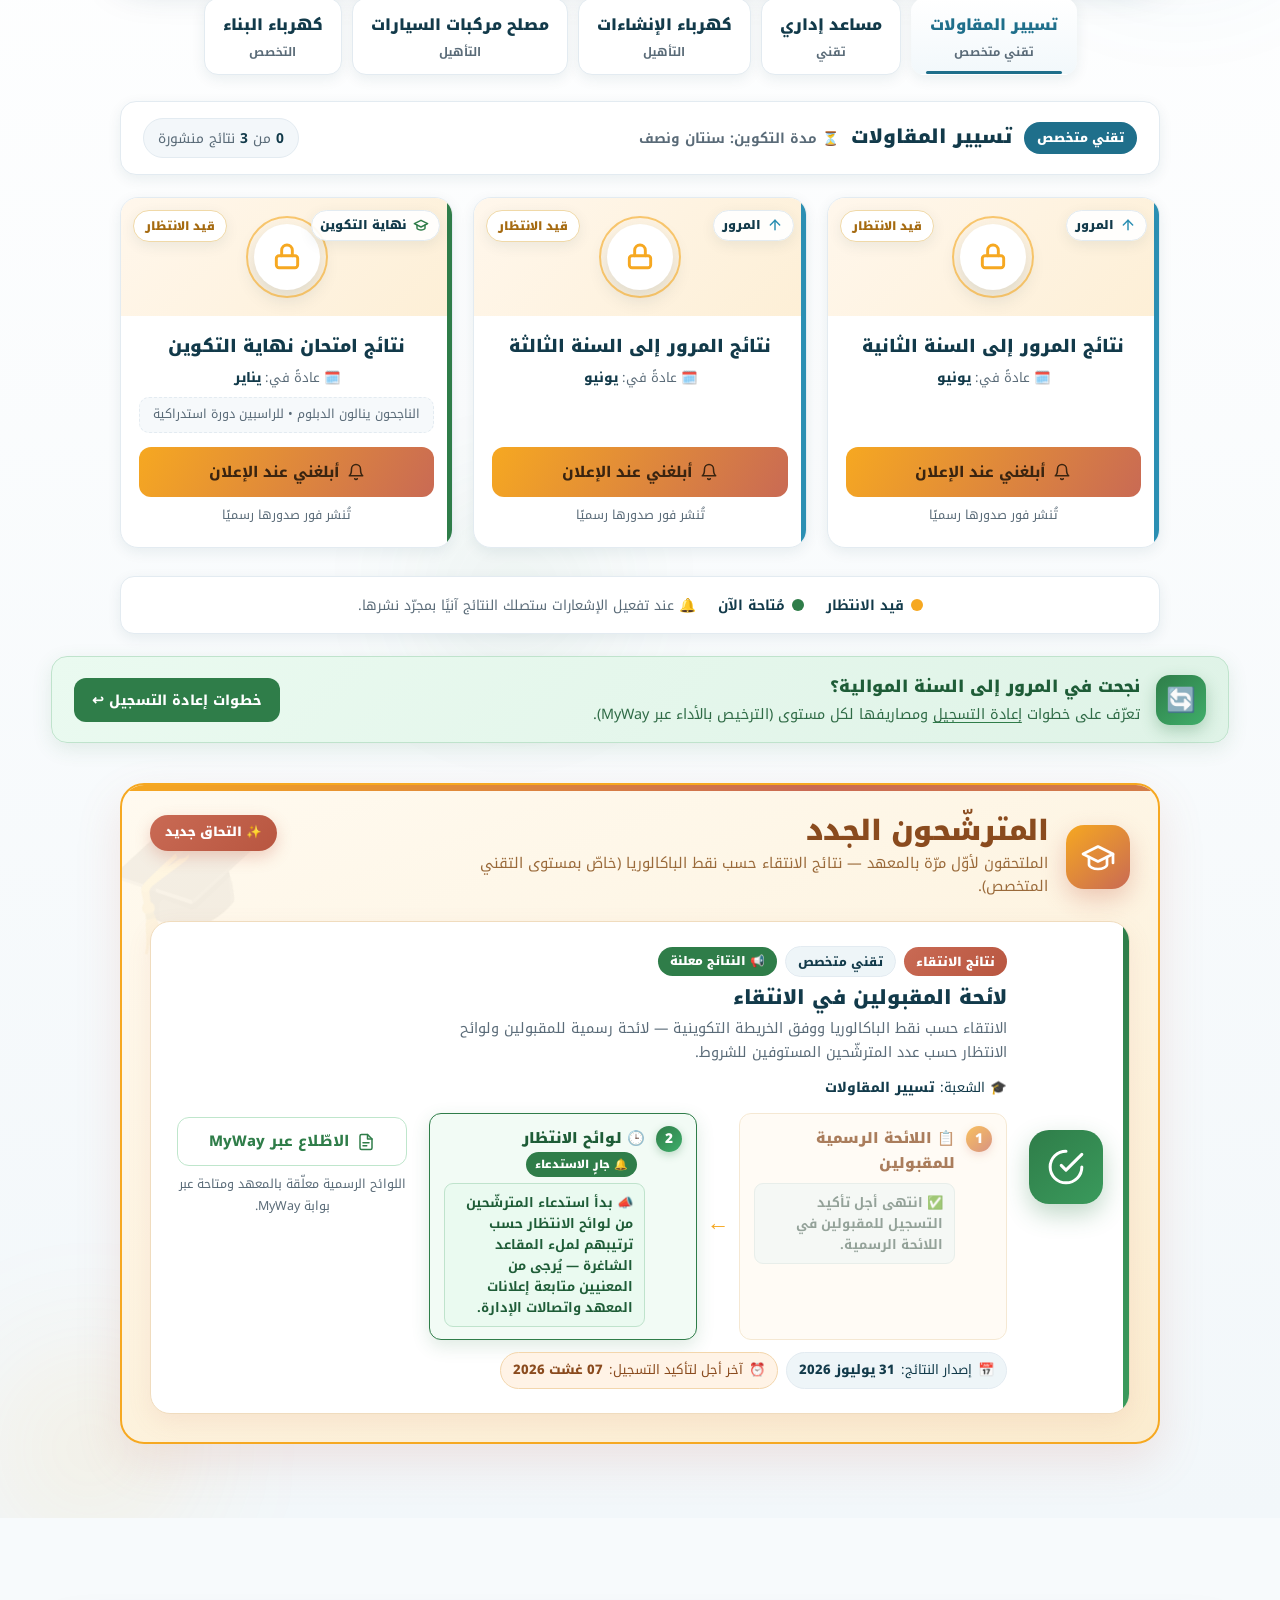
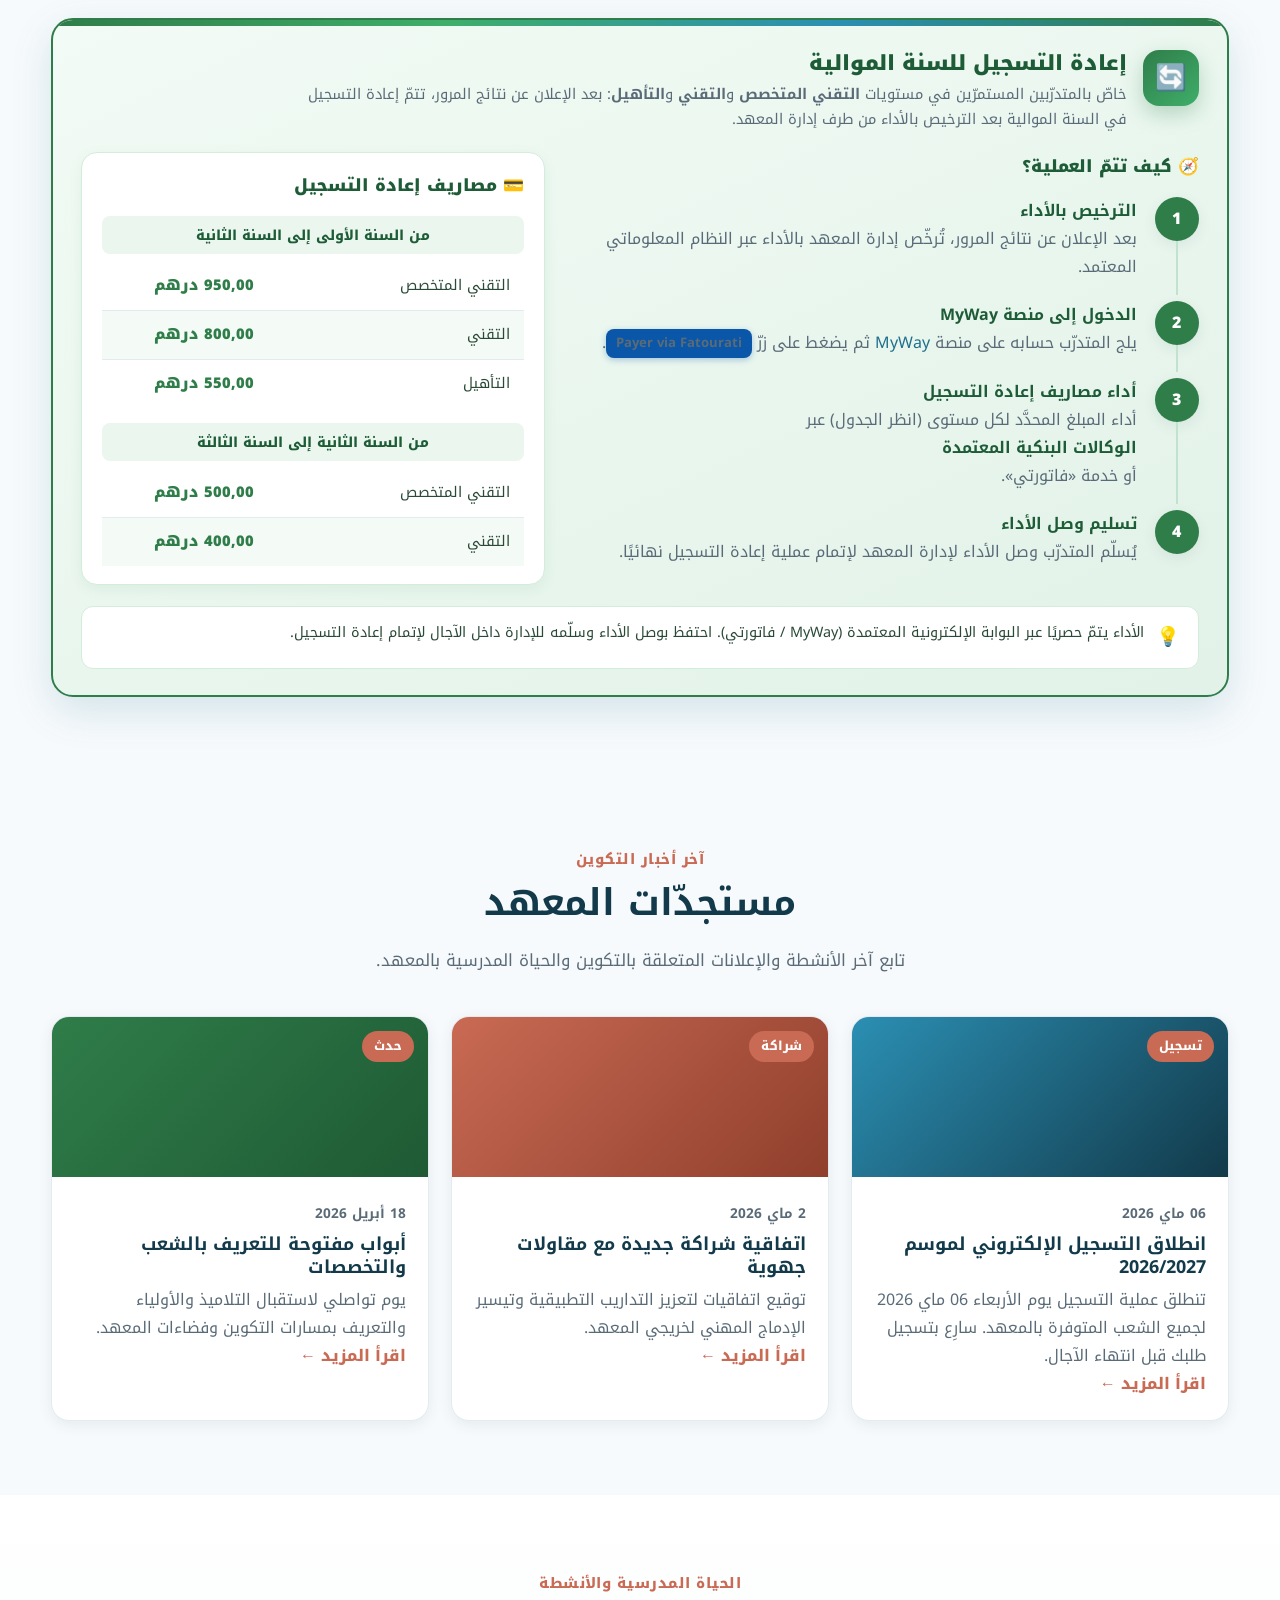
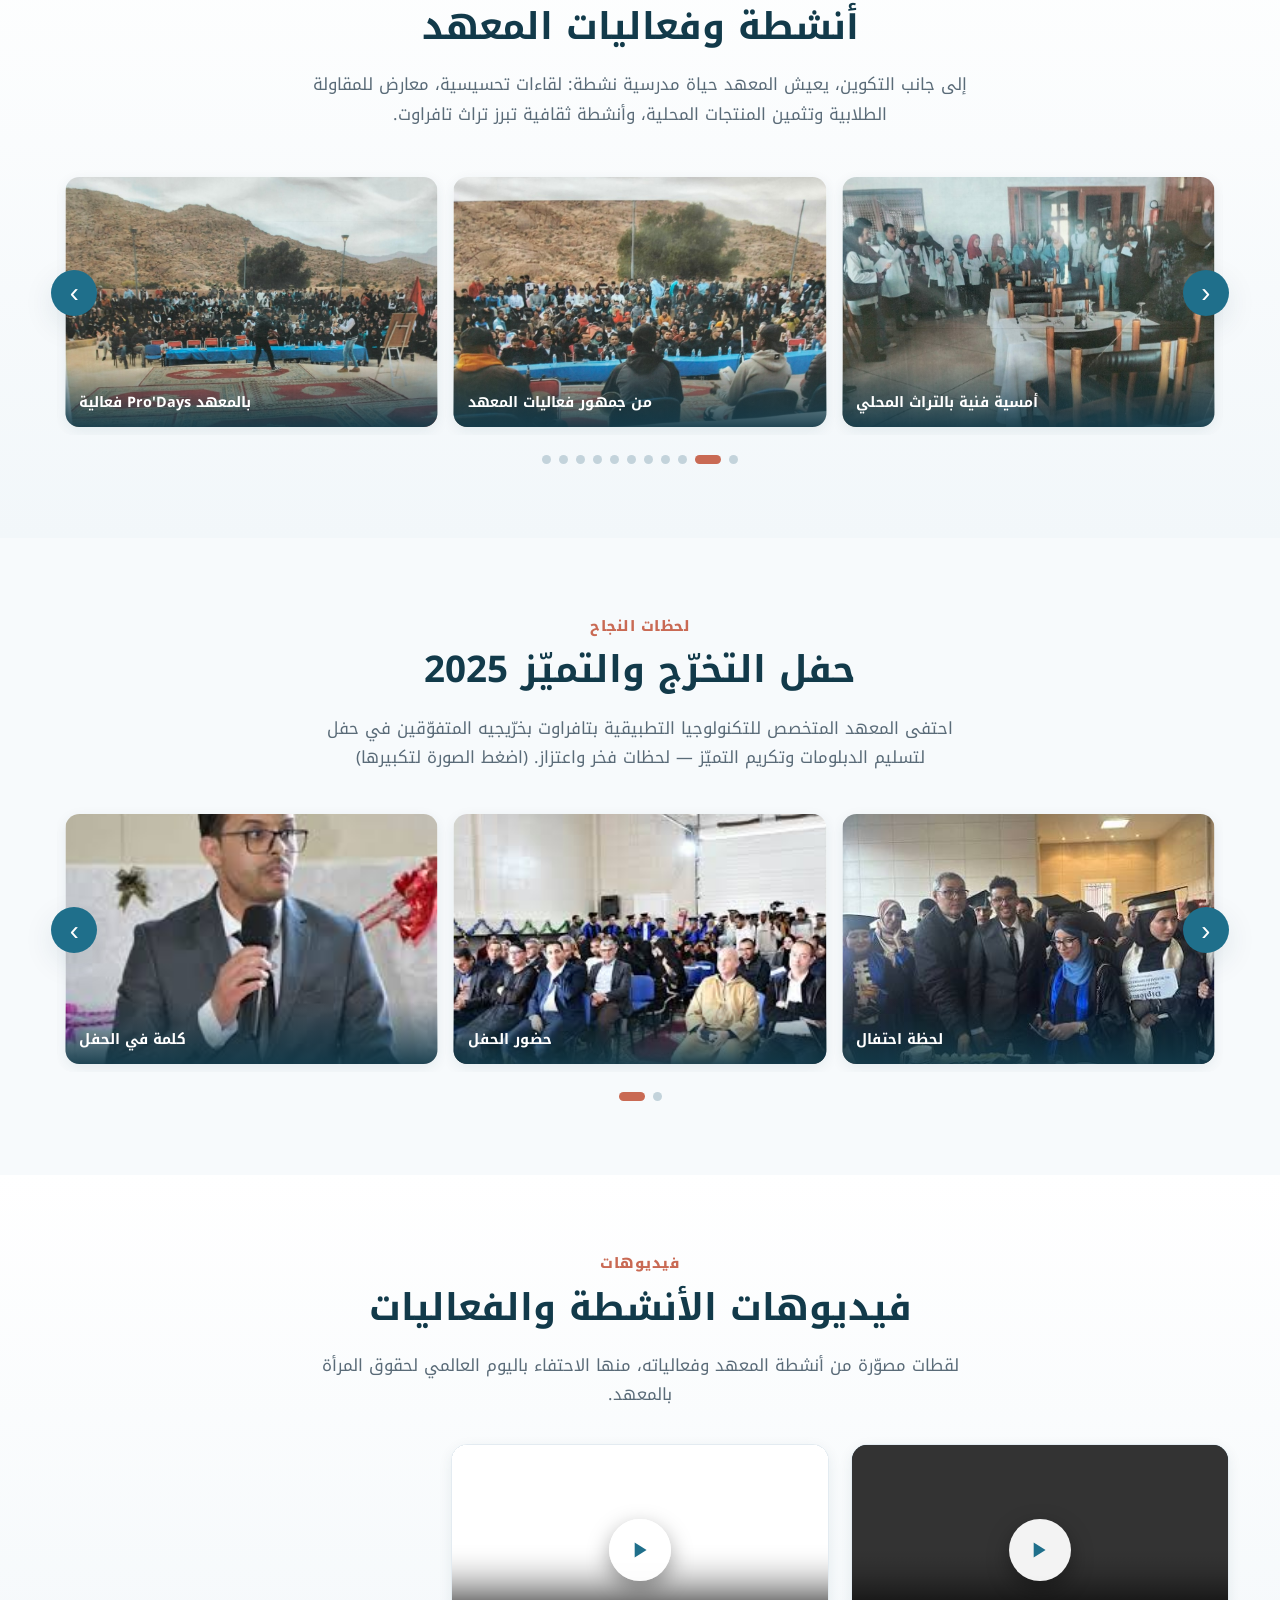
==== commit 06b732d4: "Add 'المعهد في أرقام' icon-stat section (CMC-style) Co-Authored-By: Claude Opus 4.8 <noreply@anthrop" ====
--- a/index.html
+++ b/index.html
@@ -8,7 +8,7 @@
   <link rel="preconnect" href="https://fonts.googleapis.com">
   <link rel="preconnect" href="https://fonts.gstatic.com" crossorigin>
   <link href="https://fonts.googleapis.com/css2?family=Noto+Kufi+Arabic:wght@400;600;700;800;900&display=swap" rel="stylesheet">
-  <link rel="stylesheet" href="assets/institute/style.css?v=20260807d">
+  <link rel="stylesheet" href="assets/institute/style.css?v=20260807e">
   <link rel="icon" href="assets/institute/img/logo-emblem.svg">
   <style>body{font-family:"Noto Kufi Arabic","Segoe UI",Tahoma,sans-serif}</style>
 </head>
@@ -237,6 +237,43 @@
         </span>
         <span class="dl-arrow">←</span>
       </a>
+    </div>
+  </section>
+
+  <!-- Institute in numbers -->
+  <section class="section stats2-section" id="numbers">
+    <div class="container">
+      <div class="stats2-head reveal">
+        <h2 class="stats2-title"><b>المعهد</b> <span>في أرقام</span></h2>
+        <p class="stats2-sub">مؤشّرات المعهد المتخصص للتكنولوجيا التطبيقية بتافراوت — موسم التكوين 2026 / 2027.</p>
+      </div>
+      <div class="stats2-grid reveal">
+        <div class="stat2">
+          <span class="stat2-ico" aria-hidden="true"><svg viewBox="0 0 24 24"><path d="M4 4h7v16H4z"/><path d="M11 6h9v14h-9"/><path d="M15 10h3M15 13h3"/></svg></span>
+          <b class="stat2-num" data-count="5">0</b>
+          <span class="stat2-lab">شعب تكوينية</span>
+        </div>
+        <div class="stat2">
+          <span class="stat2-ico" aria-hidden="true"><svg viewBox="0 0 24 24"><path d="M22 10L12 5 2 10l10 5 10-5z"/><path d="M6 12v5c0 1 3 2.5 6 2.5s6-1.5 6-2.5v-5"/><path d="M22 10v6"/></svg></span>
+          <b class="stat2-num" data-count="4">0</b>
+          <span class="stat2-lab">مستويات تكوينية</span>
+        </div>
+        <div class="stat2">
+          <span class="stat2-ico" aria-hidden="true"><svg viewBox="0 0 24 24"><path d="M17 21v-2a4 4 0 00-4-4H5a4 4 0 00-4 4v2"/><circle cx="9" cy="7" r="4"/><path d="M23 21v-2a4 4 0 00-3-3.87"/><path d="M16 3.13a4 4 0 010 7.75"/></svg></span>
+          <b class="stat2-num" data-count="250" data-suffix="+">0</b>
+          <span class="stat2-lab">متدرّب ومتدرّبة</span>
+        </div>
+        <div class="stat2">
+          <span class="stat2-ico" aria-hidden="true"><svg viewBox="0 0 24 24"><path d="M23 6l-9.5 9.5-5-5L1 18"/><path d="M17 6h6v6"/></svg></span>
+          <b class="stat2-num" data-count="85" data-suffix="%">0</b>
+          <span class="stat2-lab">نسبة الإدماج المهني</span>
+        </div>
+        <div class="stat2">
+          <span class="stat2-ico" aria-hidden="true"><svg viewBox="0 0 24 24"><path d="M3 21h18"/><path d="M5 21V7l8-4v18"/><path d="M19 21V11l-6-4"/><path d="M9 9v.01M9 12v.01M9 15v.01M9 18v.01"/></svg></span>
+          <b class="stat2-num" data-count="20" data-suffix="+">0</b>
+          <span class="stat2-lab">مقاولة شريكة</span>
+        </div>
+      </div>
     </div>
   </section>
 
@@ -1338,8 +1375,8 @@
 
   <button id="toTop" class="to-top" aria-label="العودة إلى الأعلى">↑</button>
 
-  <script src="assets/institute/announcements.js?v=20260807d"></script>
-  <script src="assets/institute/main.js?v=20260807d"></script>
-  <script src="assets/institute/results.js?v=20260807d"></script>
+  <script src="assets/institute/announcements.js?v=20260807e"></script>
+  <script src="assets/institute/main.js?v=20260807e"></script>
+  <script src="assets/institute/results.js?v=20260807e"></script>
 </body>
 </html>
--- a/assets/institute/style.css
+++ b/assets/institute/style.css
@@ -1446,3 +1446,20 @@
 .ann-more{font-size:.84rem;font-weight:800;color:var(--brand);text-decoration:none;white-space:nowrap}
 .ann-more:hover{text-decoration:underline}
 @media (prefers-reduced-motion:reduce){.ann-bar,.ann-new{animation:none}}
+
+/* ===== "المعهد في أرقام" — icon stat tiles ===== */
+.stats2-section{background:linear-gradient(180deg,#f5fafc 0%,#edf5f8 100%)}
+.stats2-head{text-align:center;margin-bottom:38px}
+.stats2-title{margin:0 0 8px;font-size:2.1rem;line-height:1.15;letter-spacing:-.5px}
+.stats2-title b{color:var(--brand);font-weight:900}
+.stats2-title span{color:#9db2bd;font-weight:700}
+.stats2-sub{margin:0 auto;color:var(--muted);font-size:.98rem;line-height:1.7;max-width:760px}
+.stats2-grid{display:grid;grid-template-columns:repeat(5,1fr);gap:18px}
+.stat2{text-align:center;padding:18px 10px;border-radius:18px;background:transparent;transition:transform .22s,background .22s,box-shadow .22s}
+.stat2:hover{transform:translateY(-5px);background:#fff;box-shadow:0 14px 34px rgba(31,111,139,.12)}
+.stat2-ico{display:grid;place-items:center;width:70px;height:70px;margin:0 auto 12px;border-radius:18px;background:linear-gradient(140deg,#fff6e6,#fdeccc);box-shadow:inset 0 0 0 1px #f3ddb3}
+.stat2-ico svg{width:40px;height:40px;stroke:var(--accent-2);fill:none;stroke-width:1.7;stroke-linecap:round;stroke-linejoin:round}
+.stat2-num{display:block;font-size:2.8rem;font-weight:900;color:var(--brand);line-height:1;font-variant-numeric:tabular-nums}
+.stat2-lab{display:block;margin-top:10px;color:#52707c;font-size:.95rem;font-weight:800;line-height:1.45}
+@media (max-width:900px){.stats2-grid{grid-template-columns:repeat(3,1fr);gap:14px}.stats2-title{font-size:1.8rem}}
+@media (max-width:540px){.stats2-grid{grid-template-columns:repeat(2,1fr)}.stat2-num{font-size:2.3rem}}
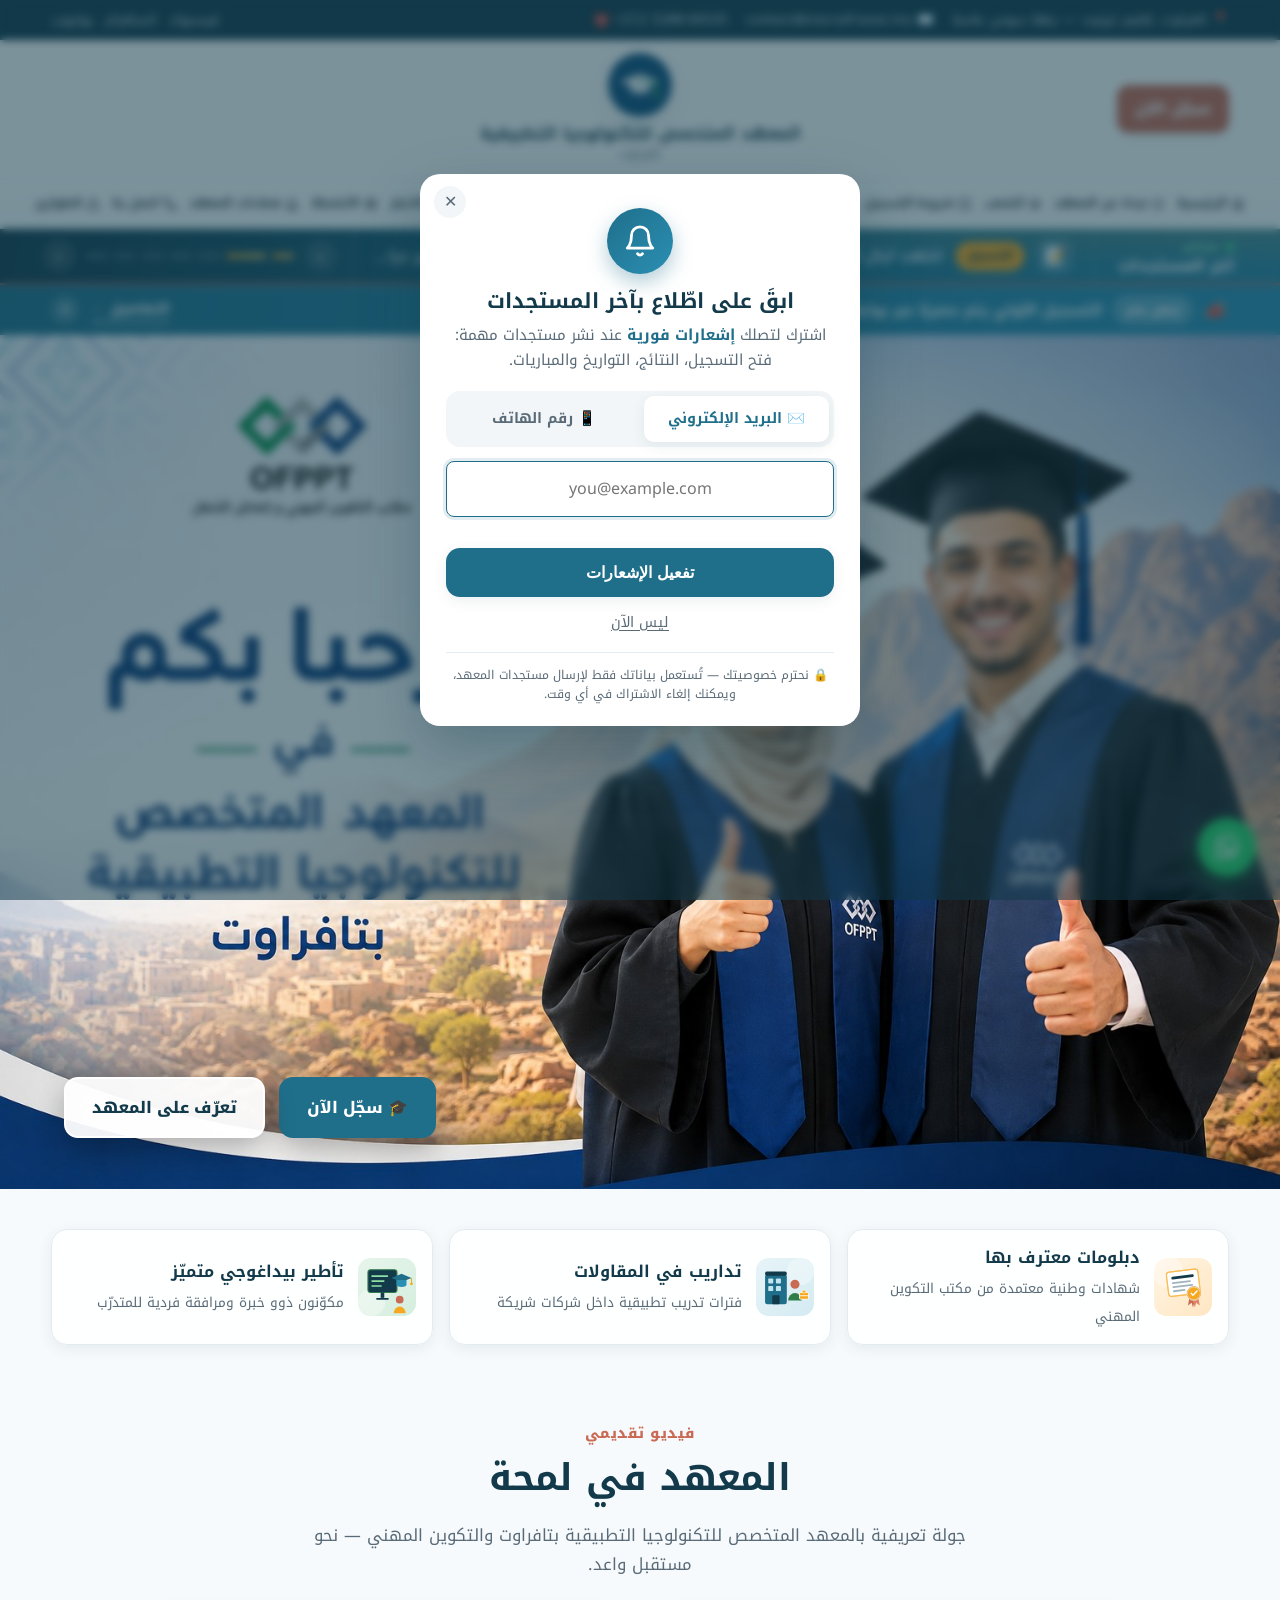
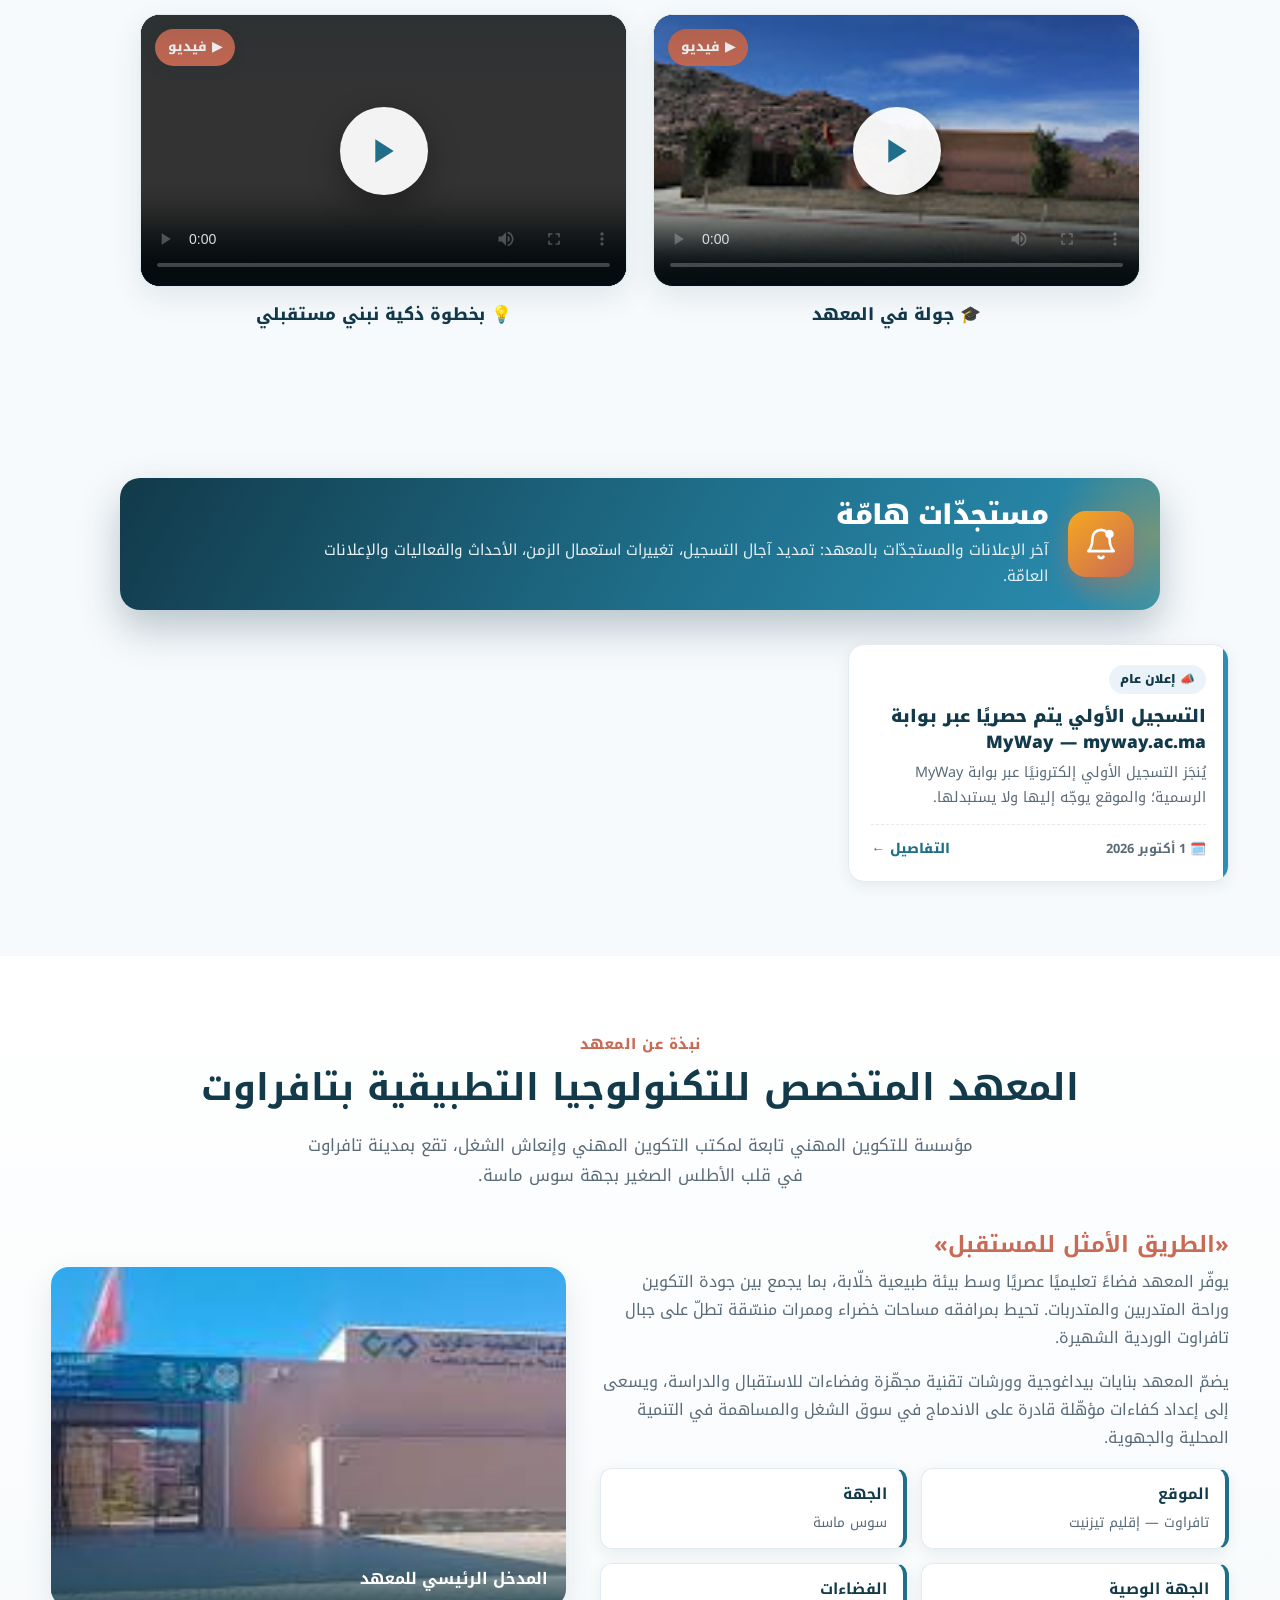
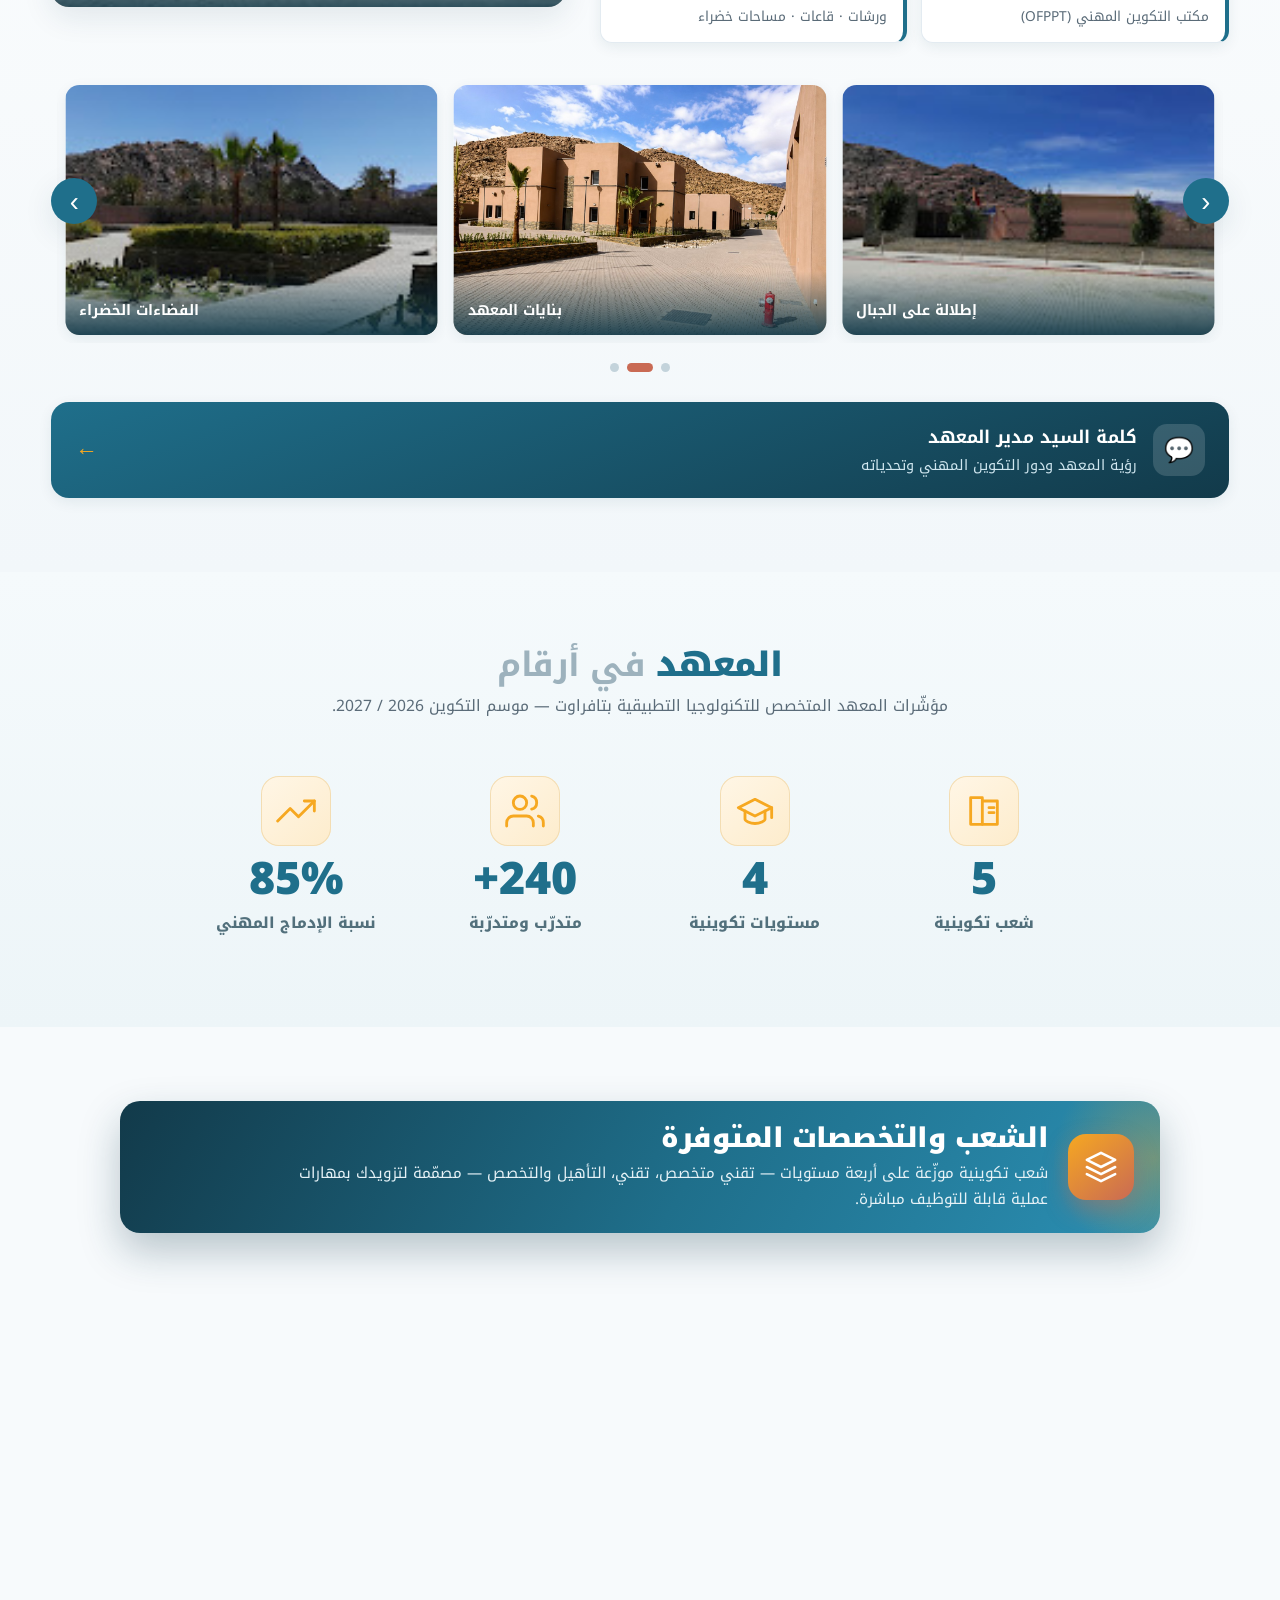
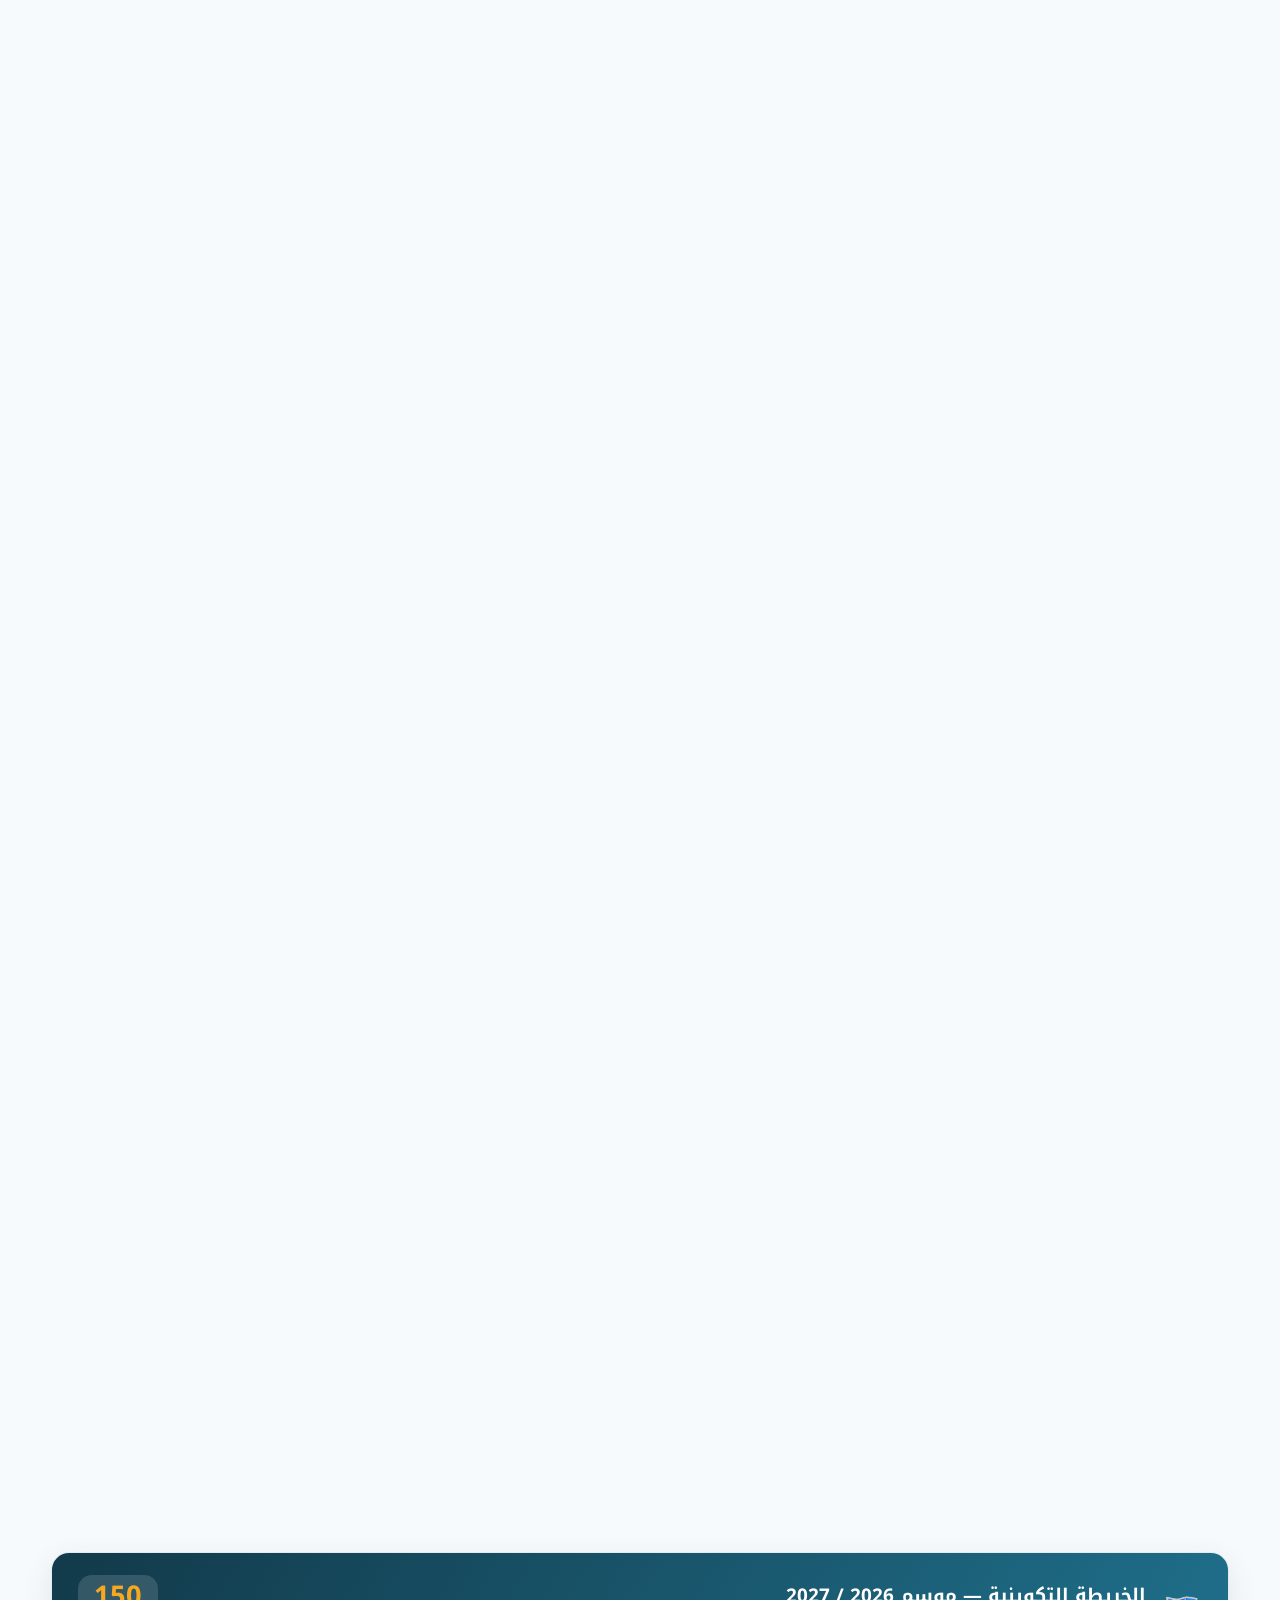
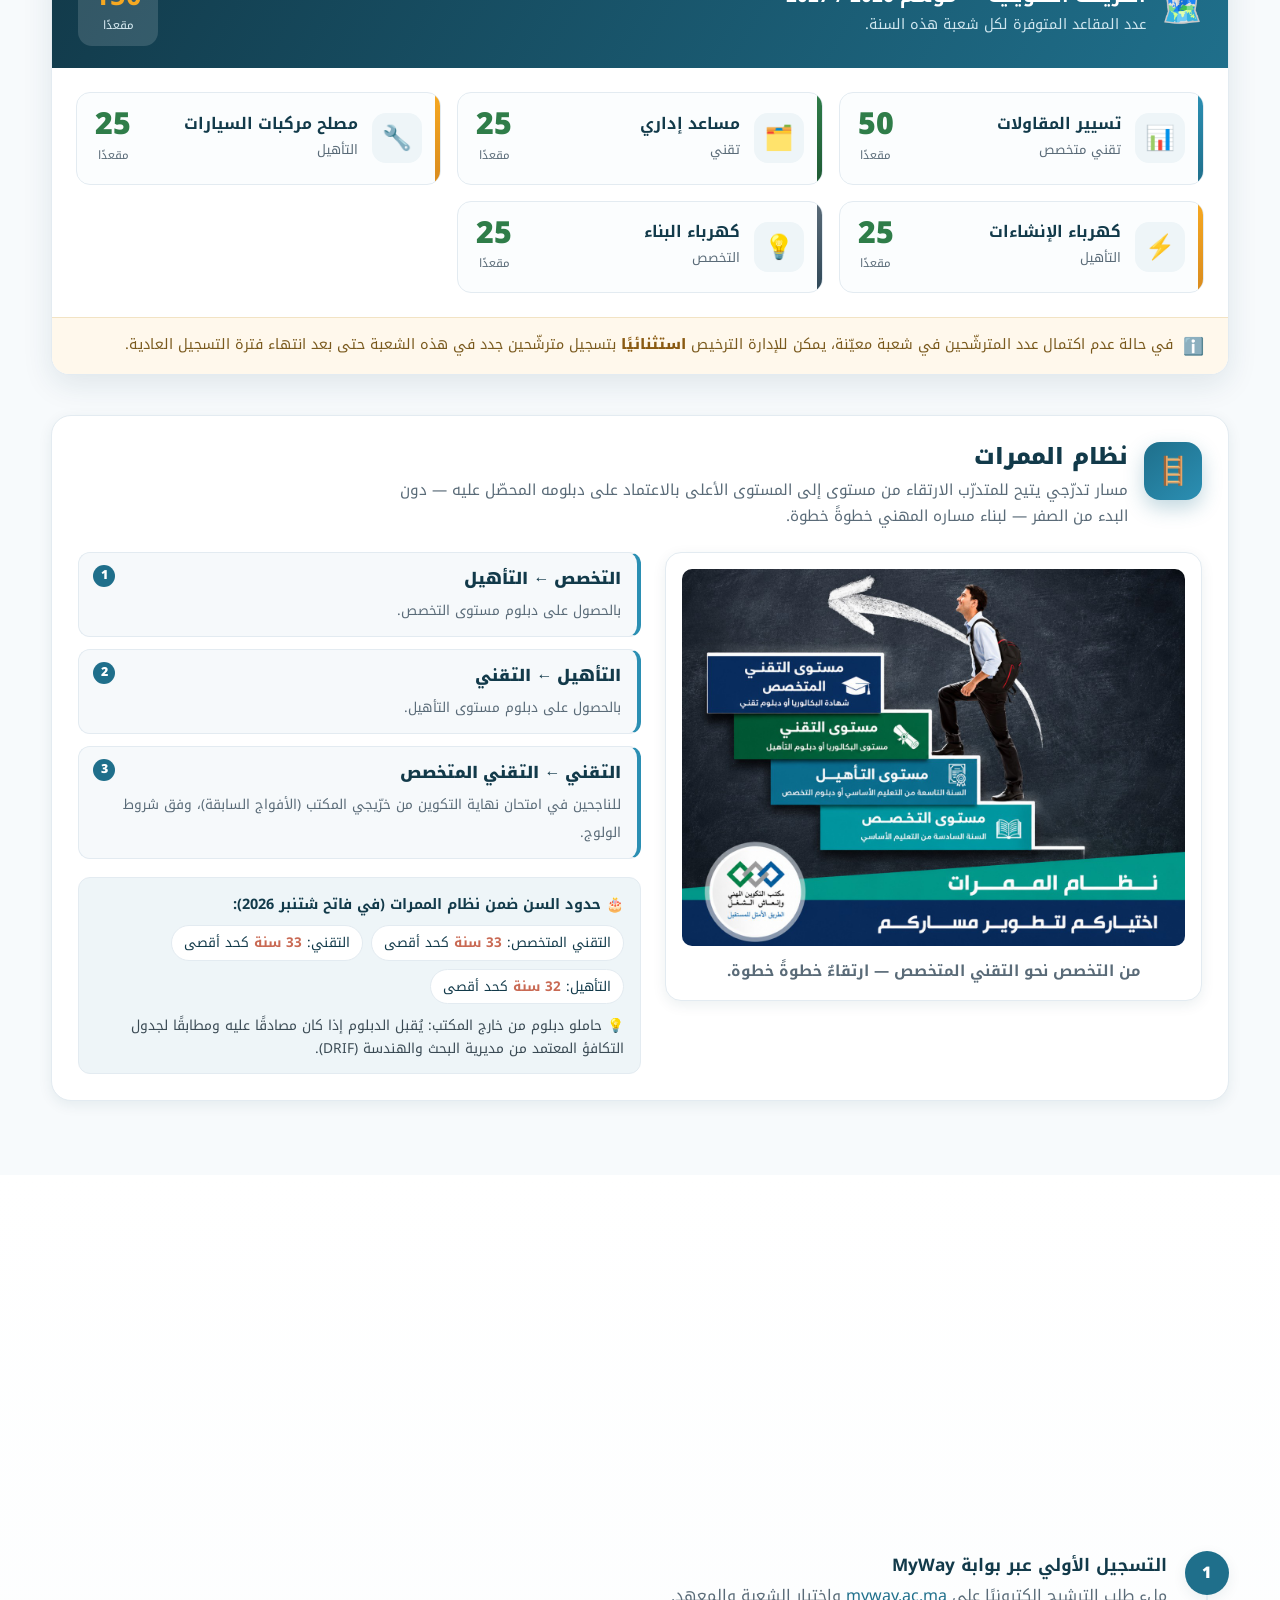
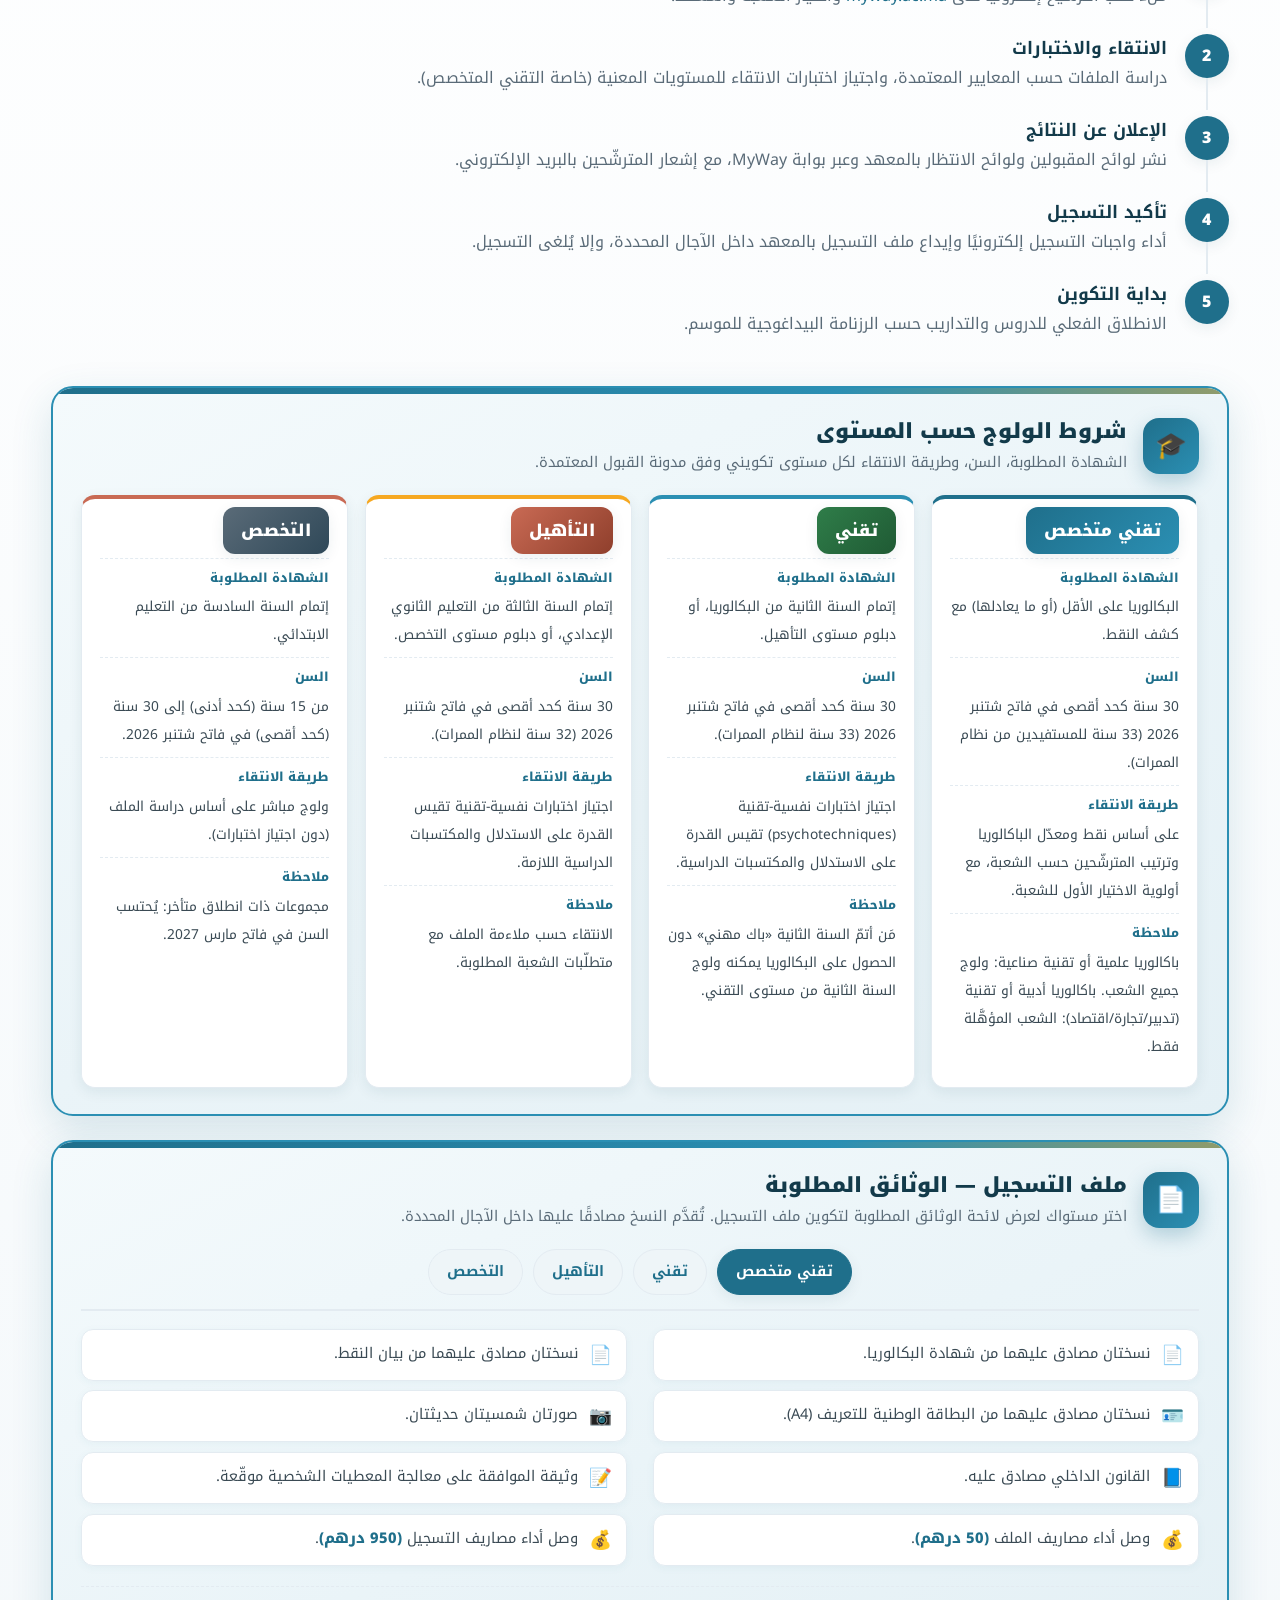
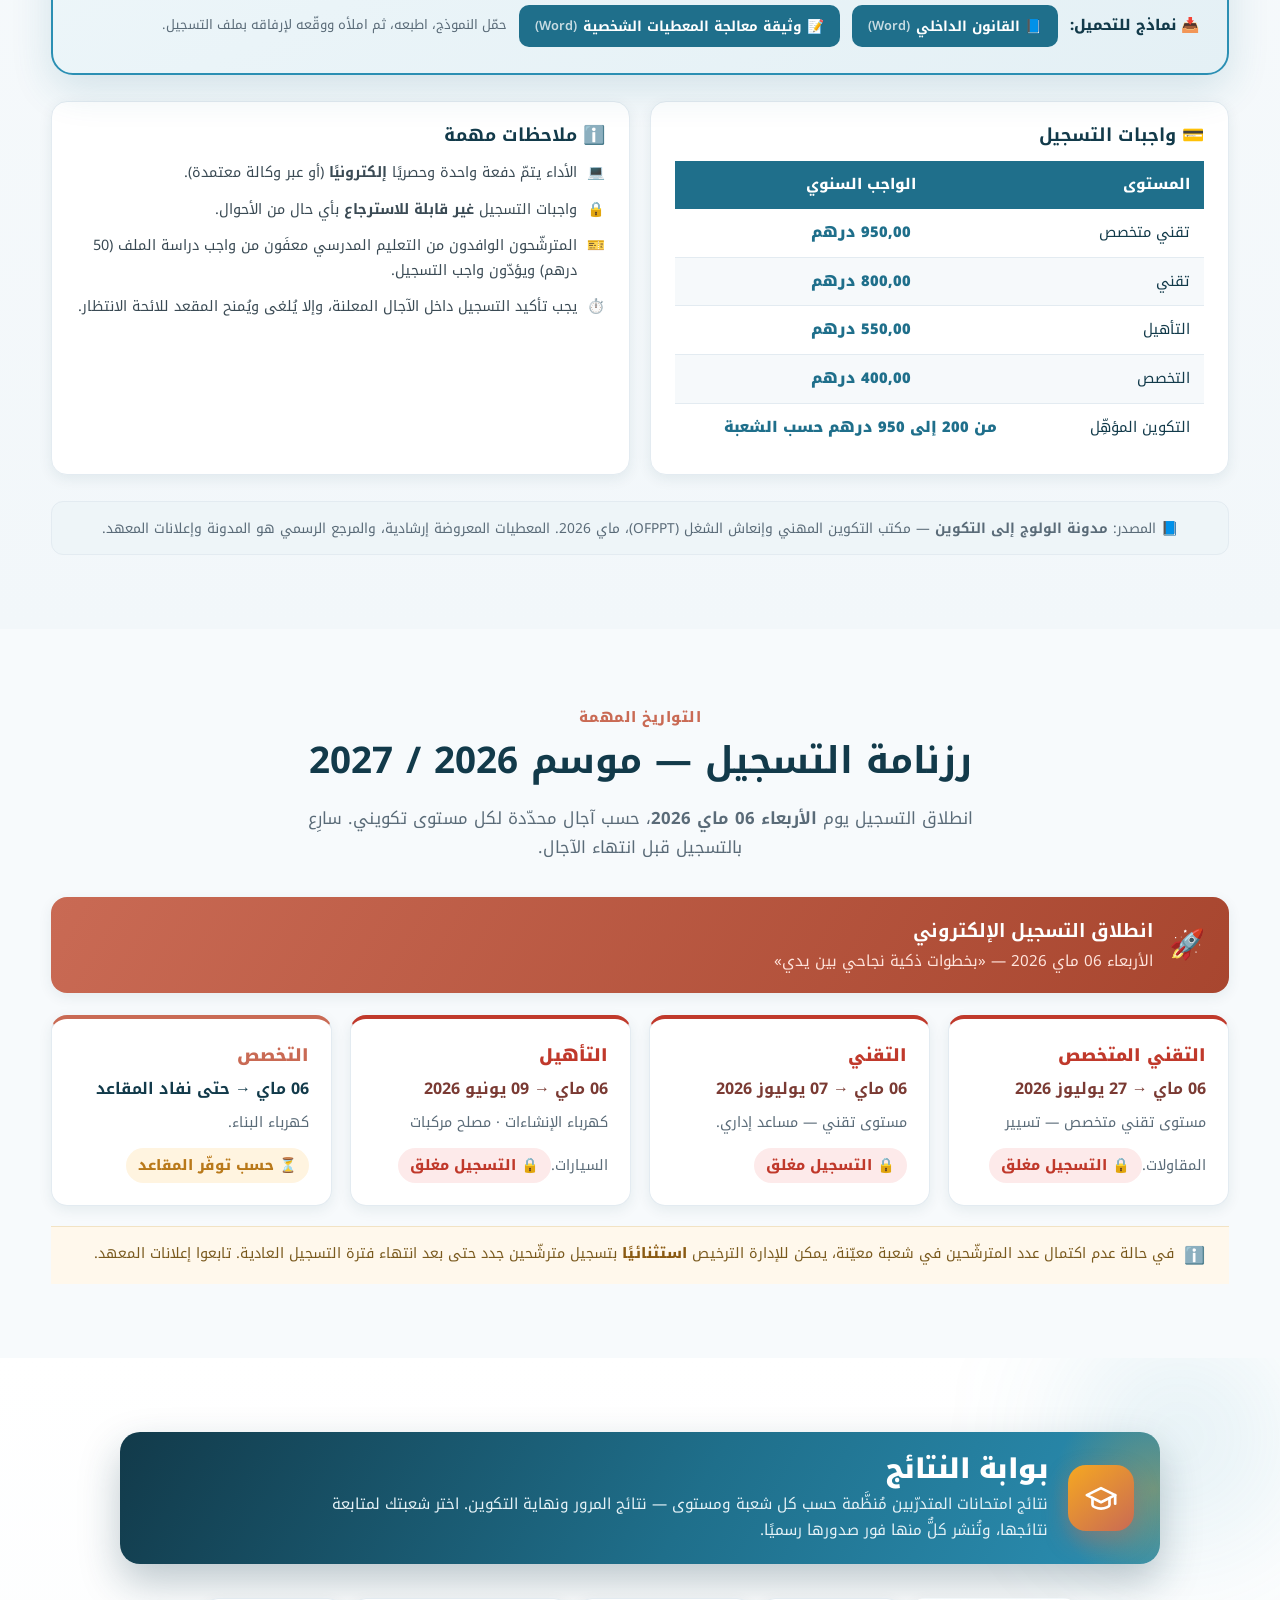
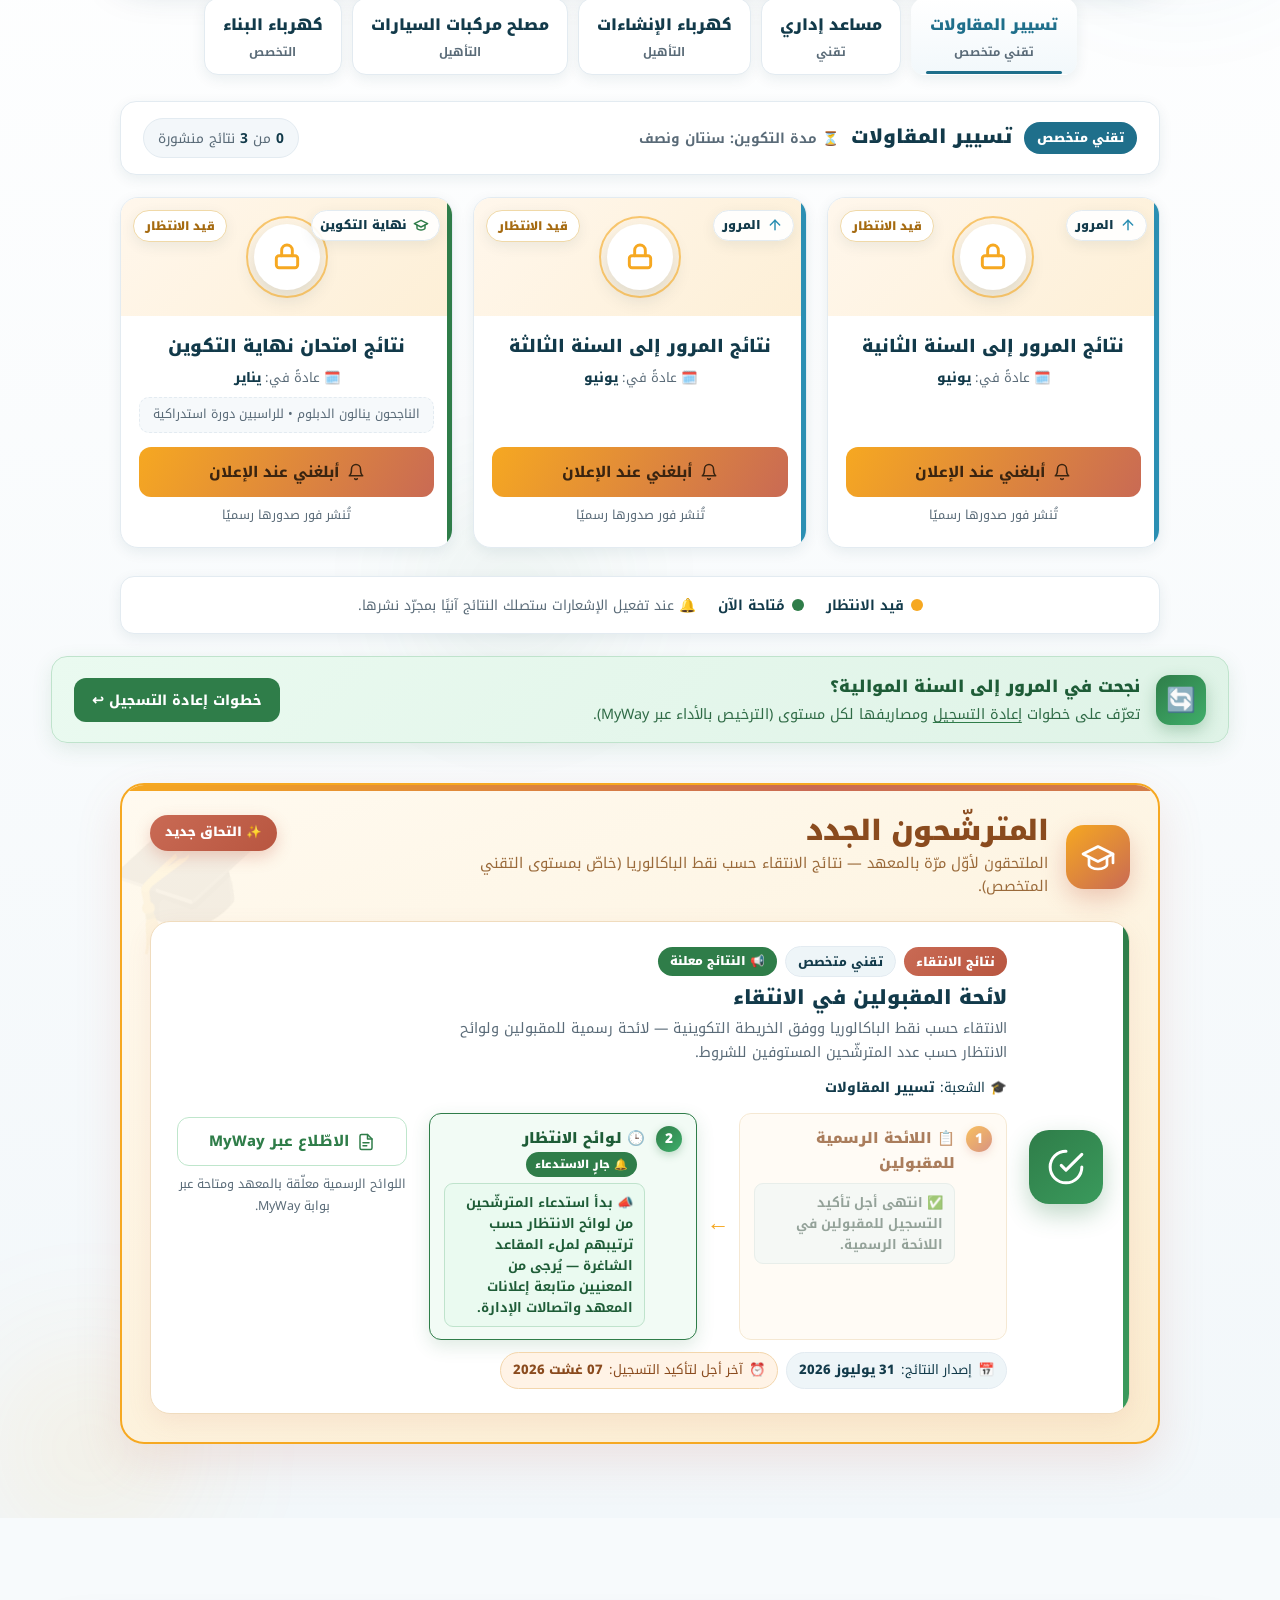
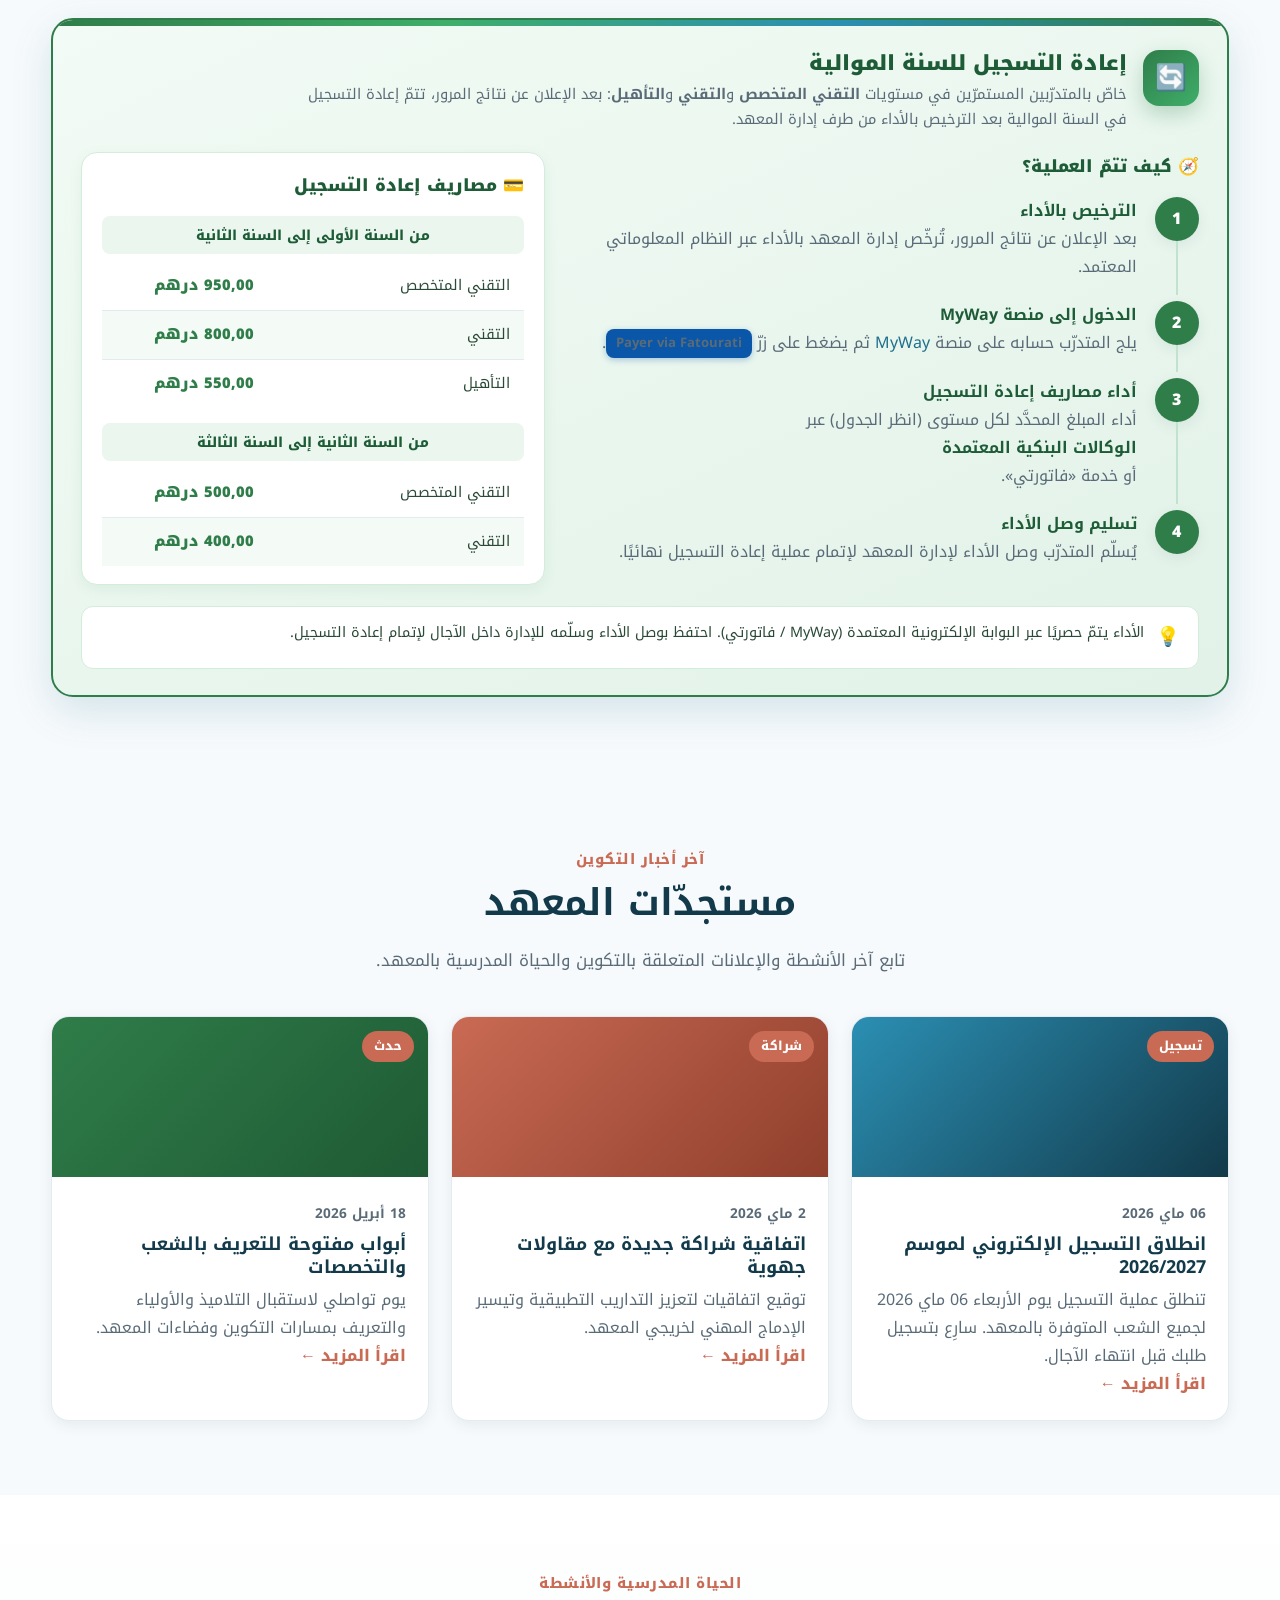
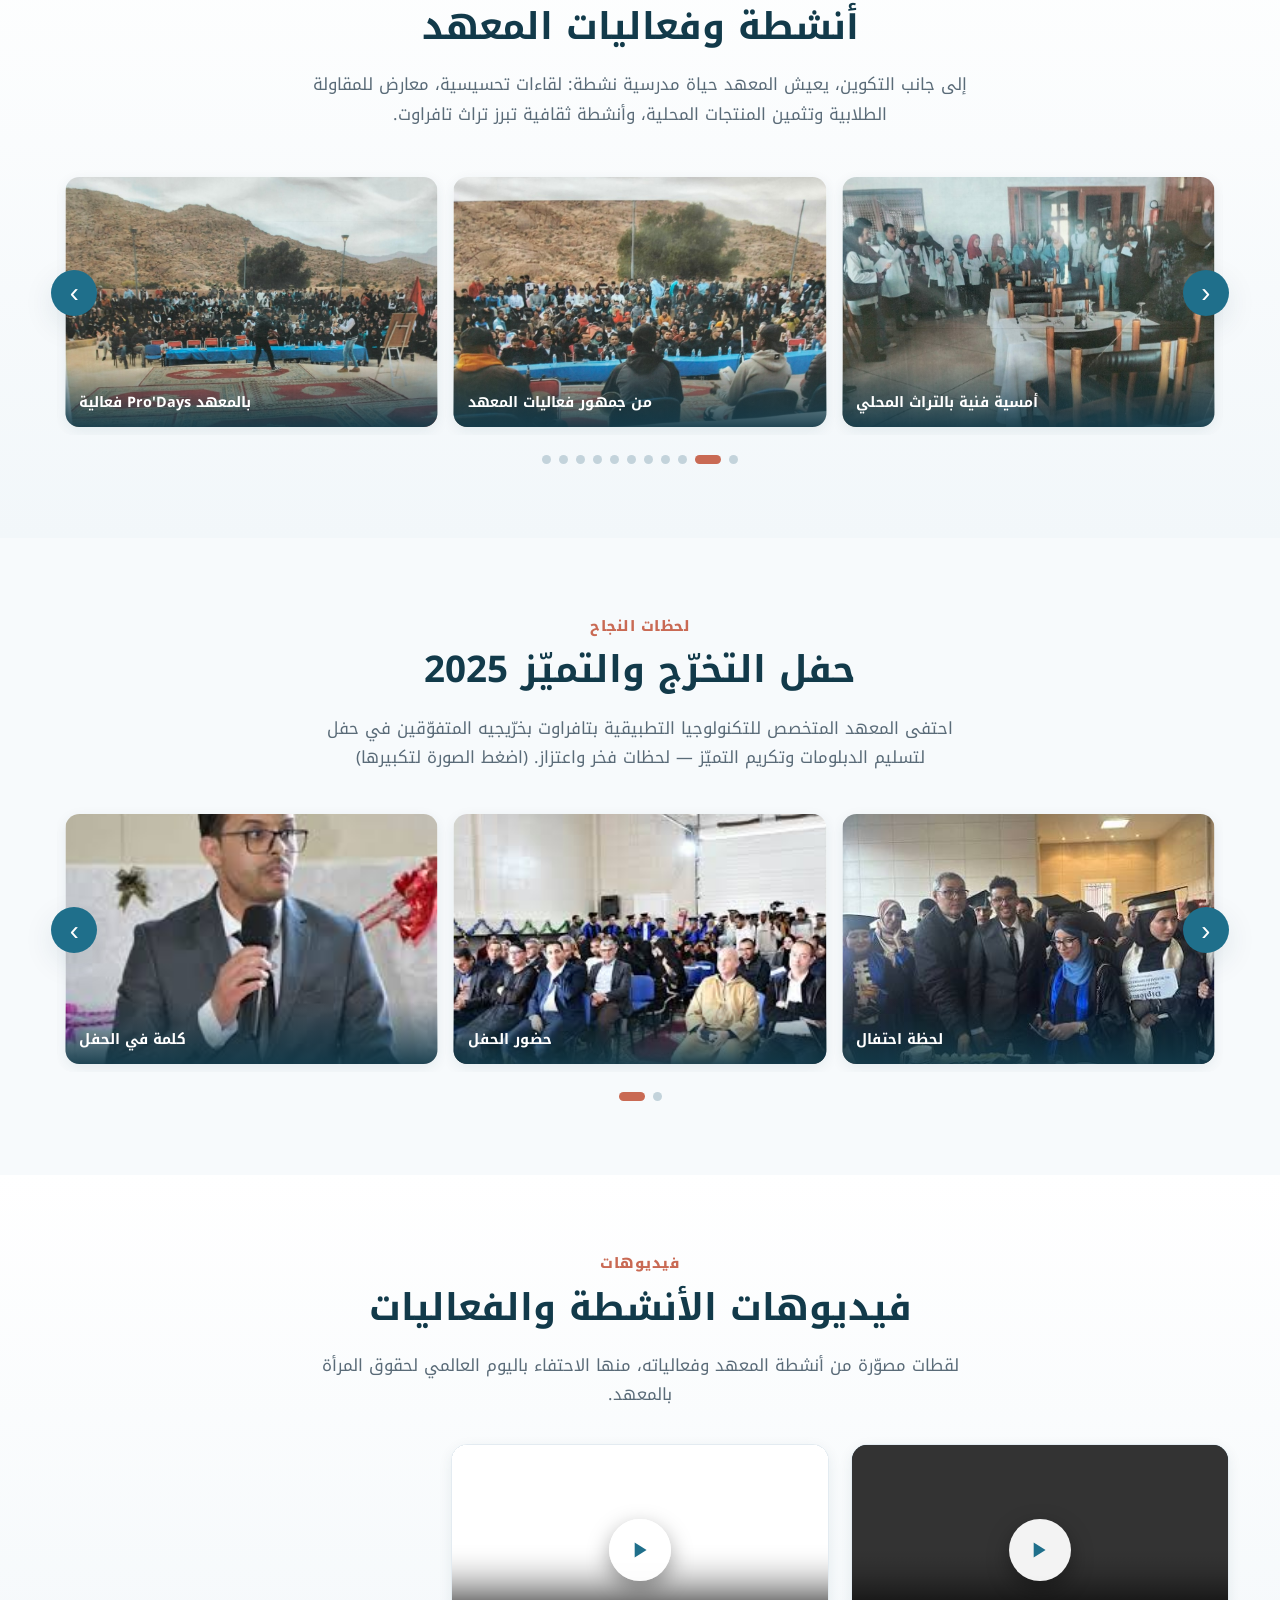
==== commit f5bb7d0b: "Numbers section: remove partner-companies tile, set trainees to +240 Co-Authored-By: Claude Opus 4.8" ====
--- a/index.html
+++ b/index.html
@@ -8,7 +8,7 @@
   <link rel="preconnect" href="https://fonts.googleapis.com">
   <link rel="preconnect" href="https://fonts.gstatic.com" crossorigin>
   <link href="https://fonts.googleapis.com/css2?family=Noto+Kufi+Arabic:wght@400;600;700;800;900&display=swap" rel="stylesheet">
-  <link rel="stylesheet" href="assets/institute/style.css?v=20260807e">
+  <link rel="stylesheet" href="assets/institute/style.css?v=20260807f">
   <link rel="icon" href="assets/institute/img/logo-emblem.svg">
   <style>body{font-family:"Noto Kufi Arabic","Segoe UI",Tahoma,sans-serif}</style>
 </head>
@@ -260,18 +260,13 @@
         </div>
         <div class="stat2">
           <span class="stat2-ico" aria-hidden="true"><svg viewBox="0 0 24 24"><path d="M17 21v-2a4 4 0 00-4-4H5a4 4 0 00-4 4v2"/><circle cx="9" cy="7" r="4"/><path d="M23 21v-2a4 4 0 00-3-3.87"/><path d="M16 3.13a4 4 0 010 7.75"/></svg></span>
-          <b class="stat2-num" data-count="250" data-suffix="+">0</b>
+          <b class="stat2-num" data-count="240" data-suffix="+">0</b>
           <span class="stat2-lab">متدرّب ومتدرّبة</span>
         </div>
         <div class="stat2">
           <span class="stat2-ico" aria-hidden="true"><svg viewBox="0 0 24 24"><path d="M23 6l-9.5 9.5-5-5L1 18"/><path d="M17 6h6v6"/></svg></span>
           <b class="stat2-num" data-count="85" data-suffix="%">0</b>
           <span class="stat2-lab">نسبة الإدماج المهني</span>
-        </div>
-        <div class="stat2">
-          <span class="stat2-ico" aria-hidden="true"><svg viewBox="0 0 24 24"><path d="M3 21h18"/><path d="M5 21V7l8-4v18"/><path d="M19 21V11l-6-4"/><path d="M9 9v.01M9 12v.01M9 15v.01M9 18v.01"/></svg></span>
-          <b class="stat2-num" data-count="20" data-suffix="+">0</b>
-          <span class="stat2-lab">مقاولة شريكة</span>
         </div>
       </div>
     </div>
@@ -1375,8 +1370,8 @@
 
   <button id="toTop" class="to-top" aria-label="العودة إلى الأعلى">↑</button>
 
-  <script src="assets/institute/announcements.js?v=20260807e"></script>
-  <script src="assets/institute/main.js?v=20260807e"></script>
-  <script src="assets/institute/results.js?v=20260807e"></script>
+  <script src="assets/institute/announcements.js?v=20260807f"></script>
+  <script src="assets/institute/main.js?v=20260807f"></script>
+  <script src="assets/institute/results.js?v=20260807f"></script>
 </body>
 </html>
--- a/assets/institute/style.css
+++ b/assets/institute/style.css
@@ -1454,7 +1454,7 @@
 .stats2-title b{color:var(--brand);font-weight:900}
 .stats2-title span{color:#9db2bd;font-weight:700}
 .stats2-sub{margin:0 auto;color:var(--muted);font-size:.98rem;line-height:1.7;max-width:760px}
-.stats2-grid{display:grid;grid-template-columns:repeat(5,1fr);gap:18px}
+.stats2-grid{display:grid;grid-template-columns:repeat(4,1fr);gap:18px;max-width:900px;margin:0 auto}
 .stat2{text-align:center;padding:18px 10px;border-radius:18px;background:transparent;transition:transform .22s,background .22s,box-shadow .22s}
 .stat2:hover{transform:translateY(-5px);background:#fff;box-shadow:0 14px 34px rgba(31,111,139,.12)}
 .stat2-ico{display:grid;place-items:center;width:70px;height:70px;margin:0 auto 12px;border-radius:18px;background:linear-gradient(140deg,#fff6e6,#fdeccc);box-shadow:inset 0 0 0 1px #f3ddb3}
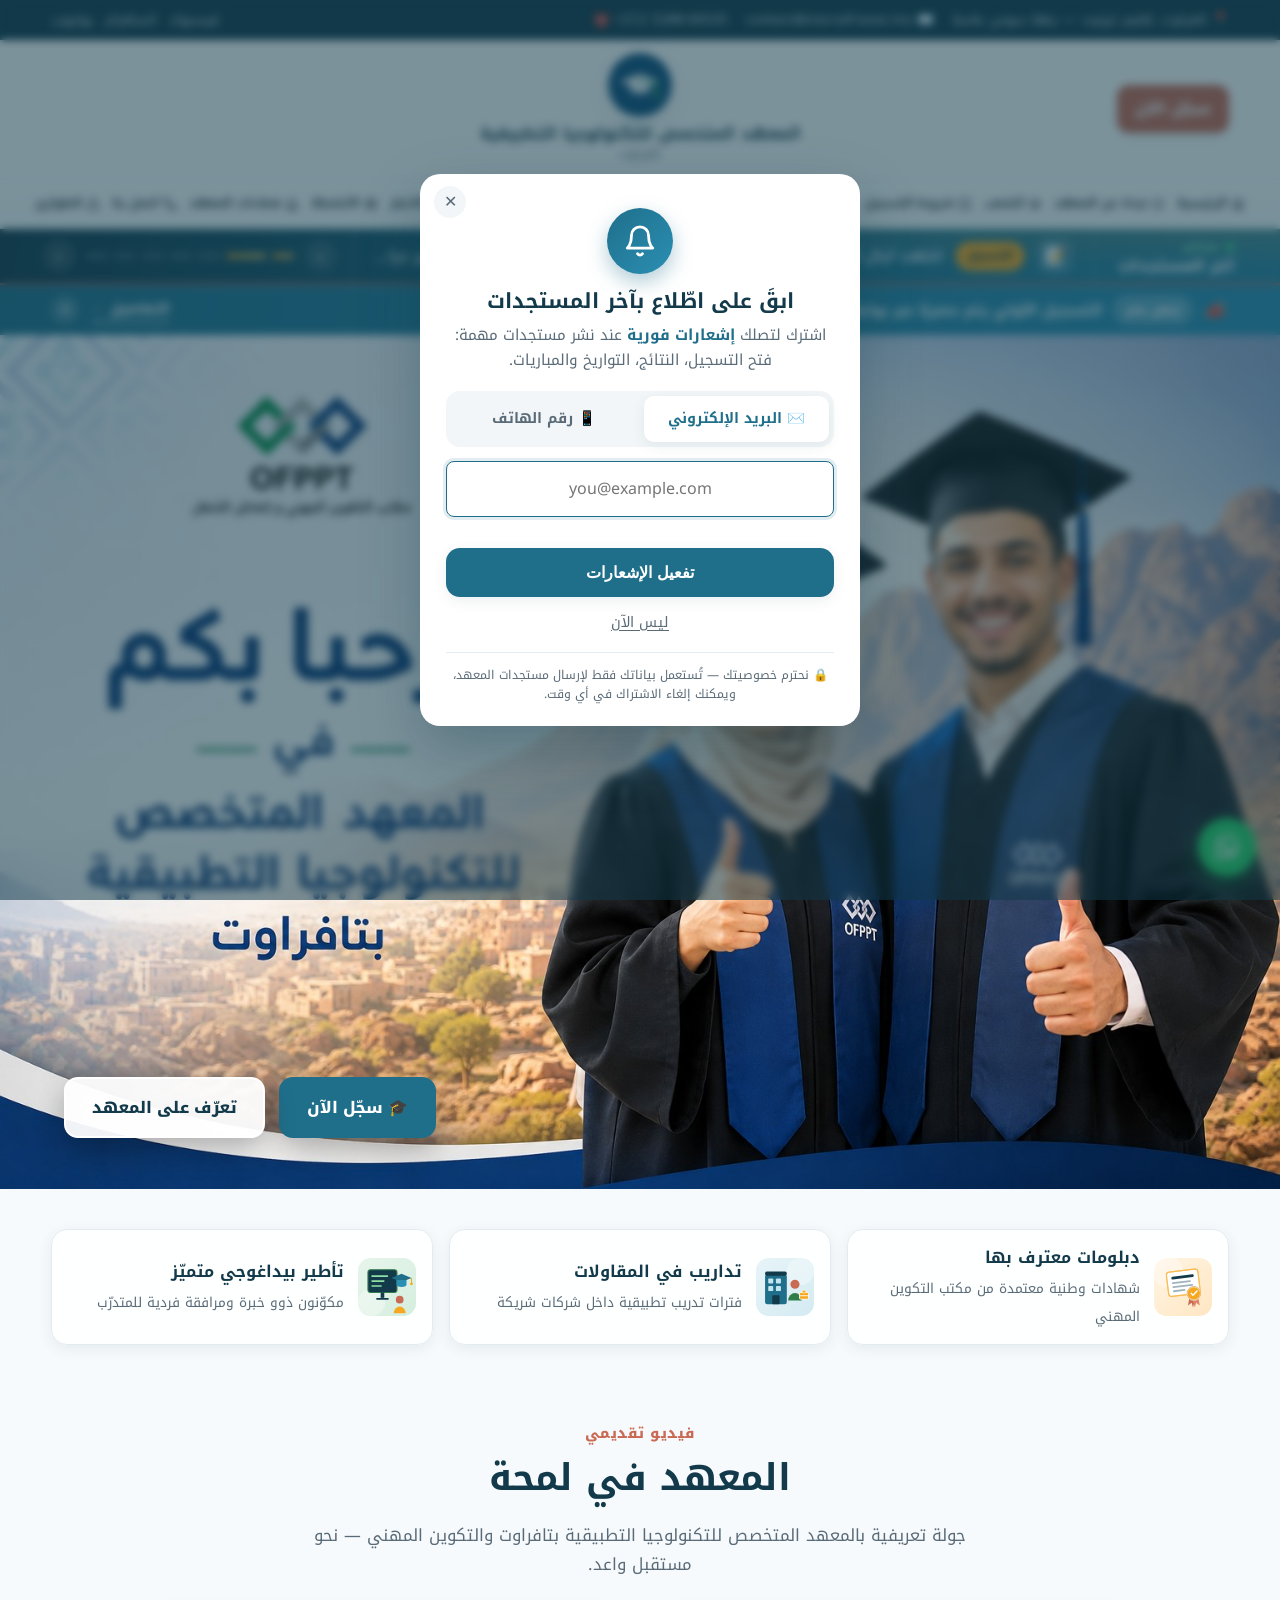
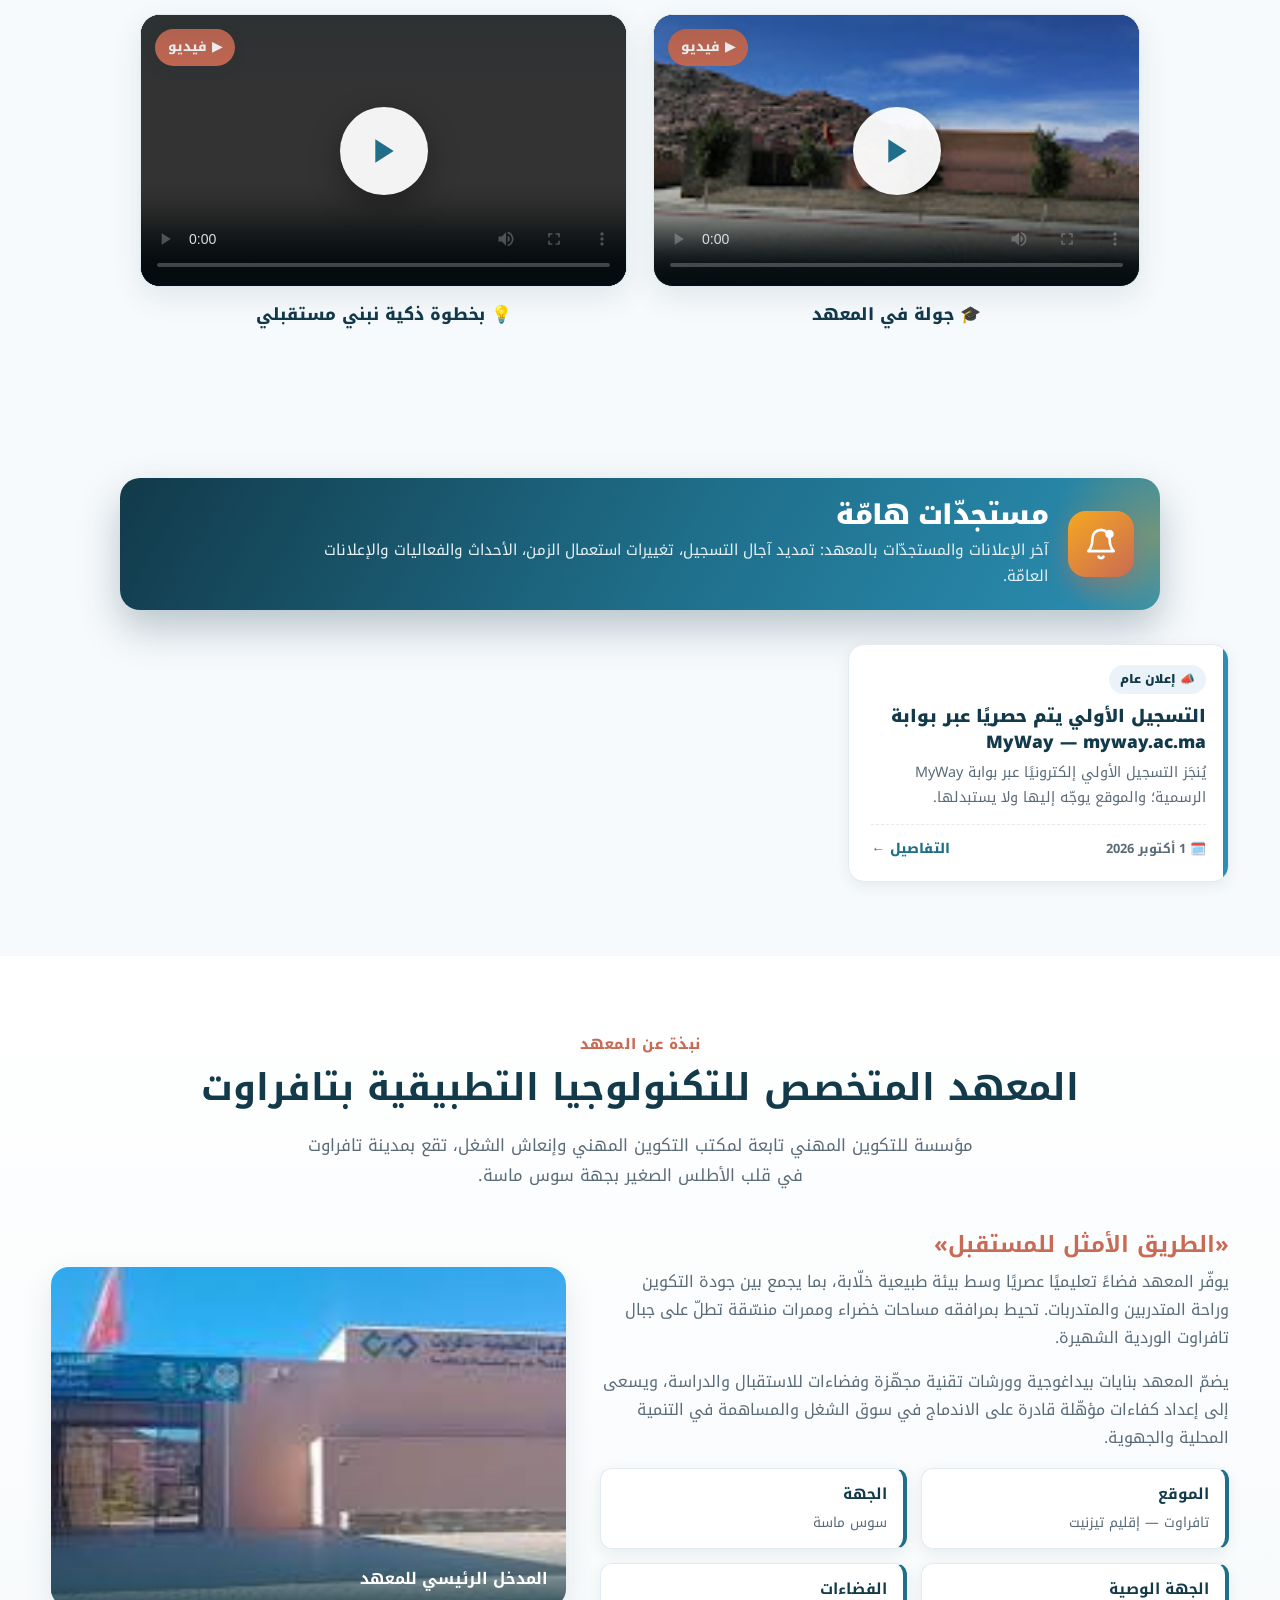
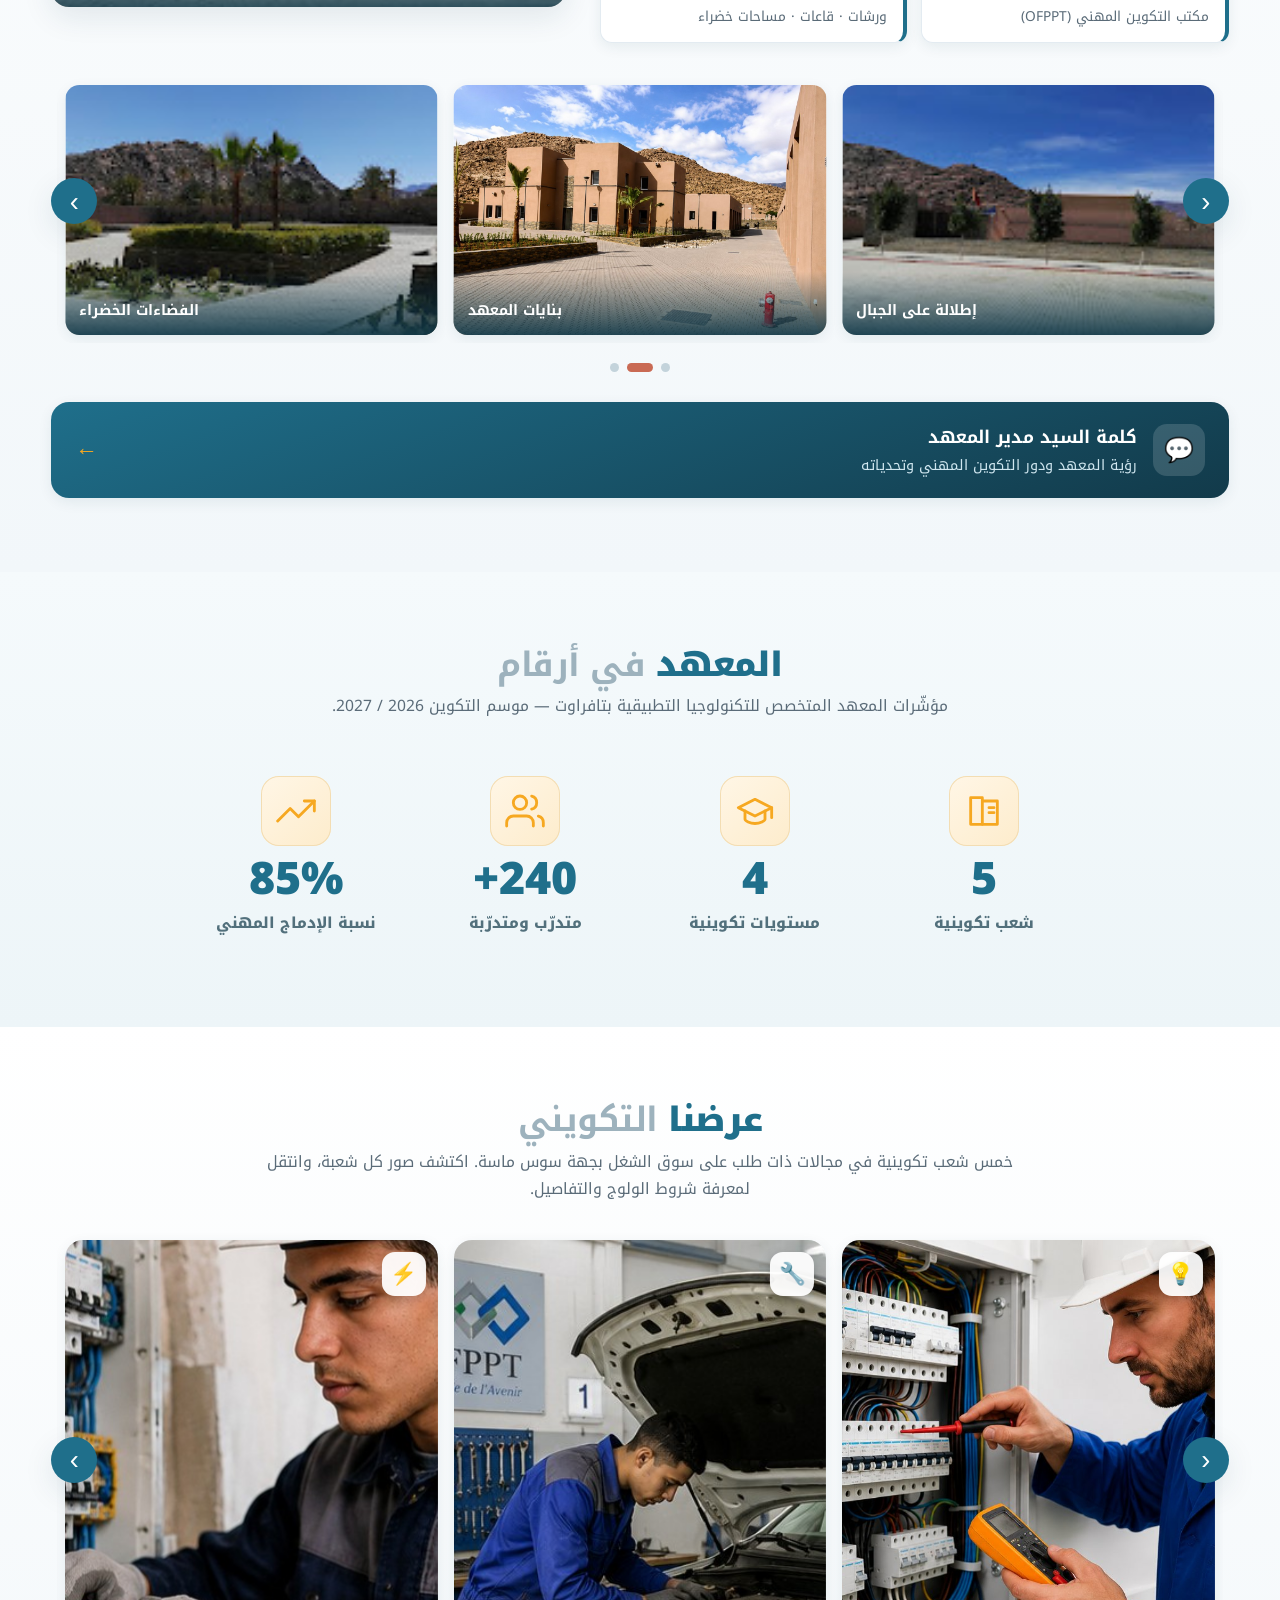
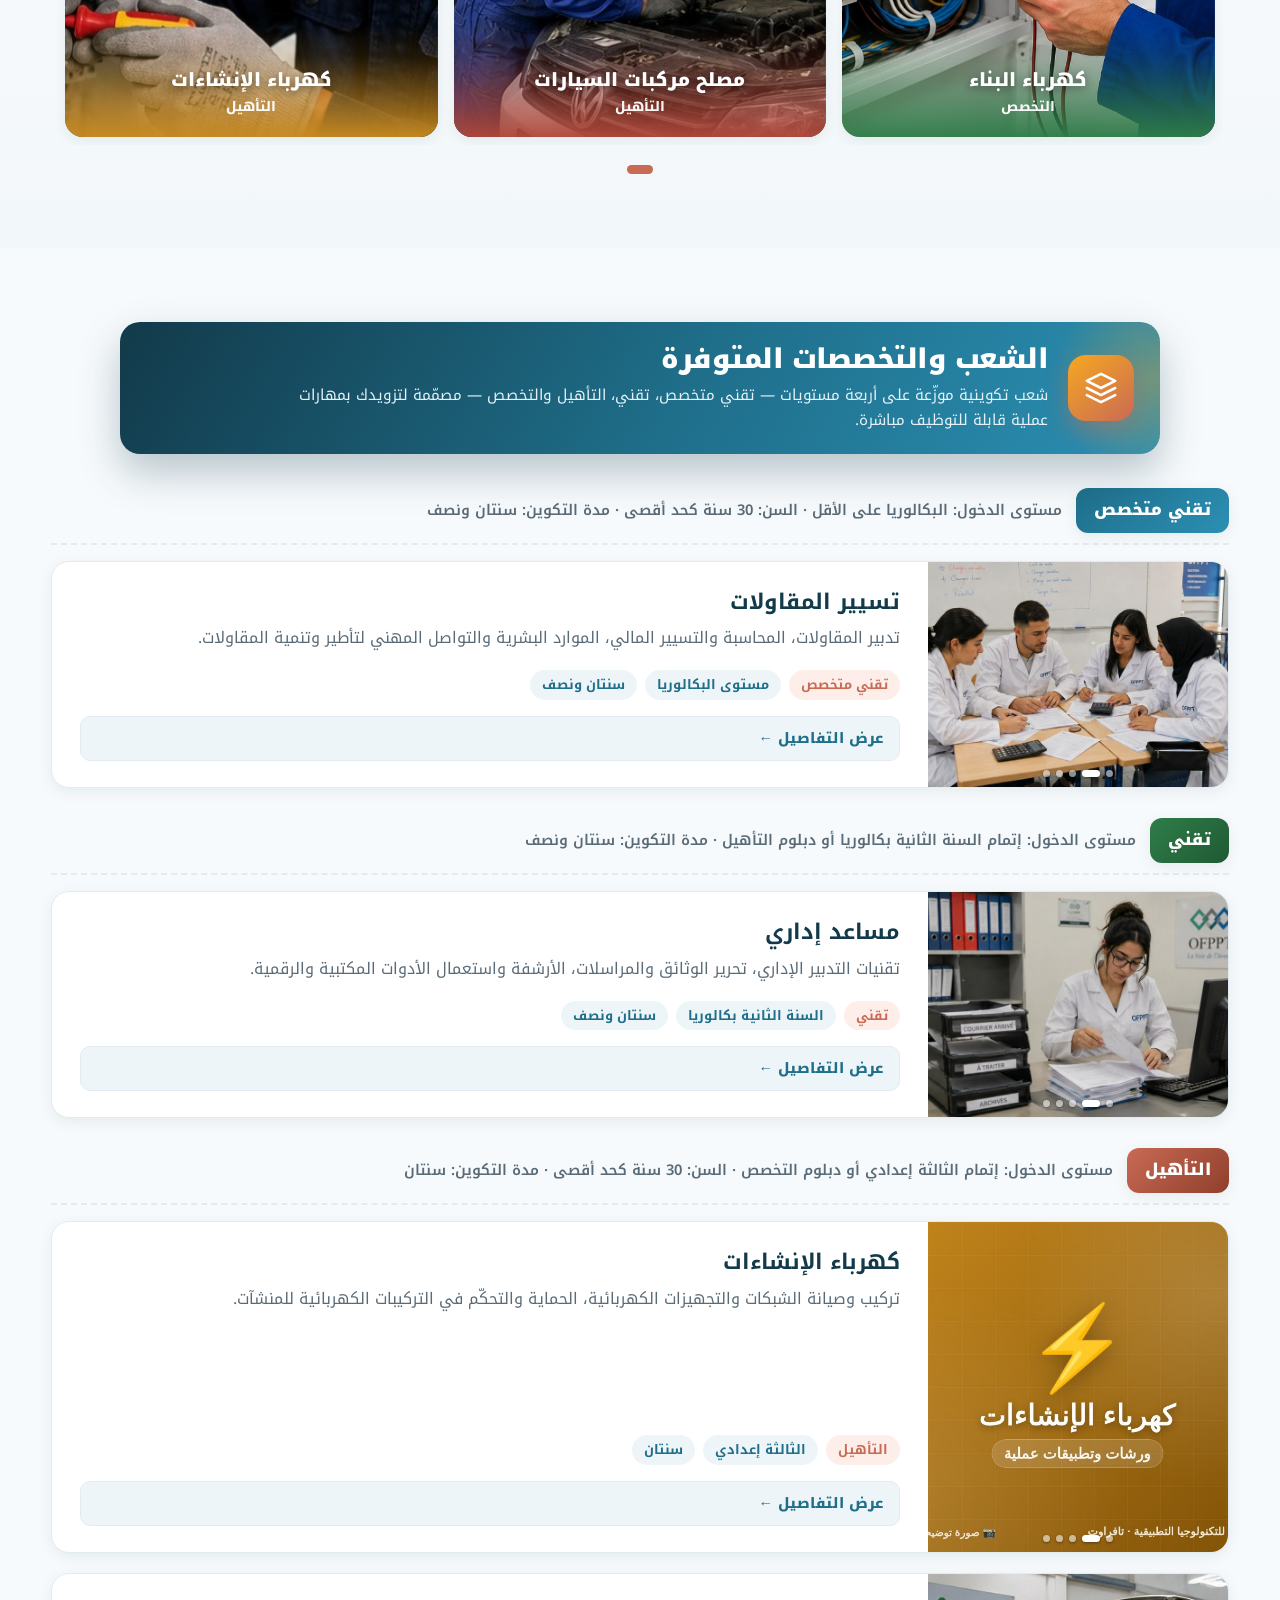
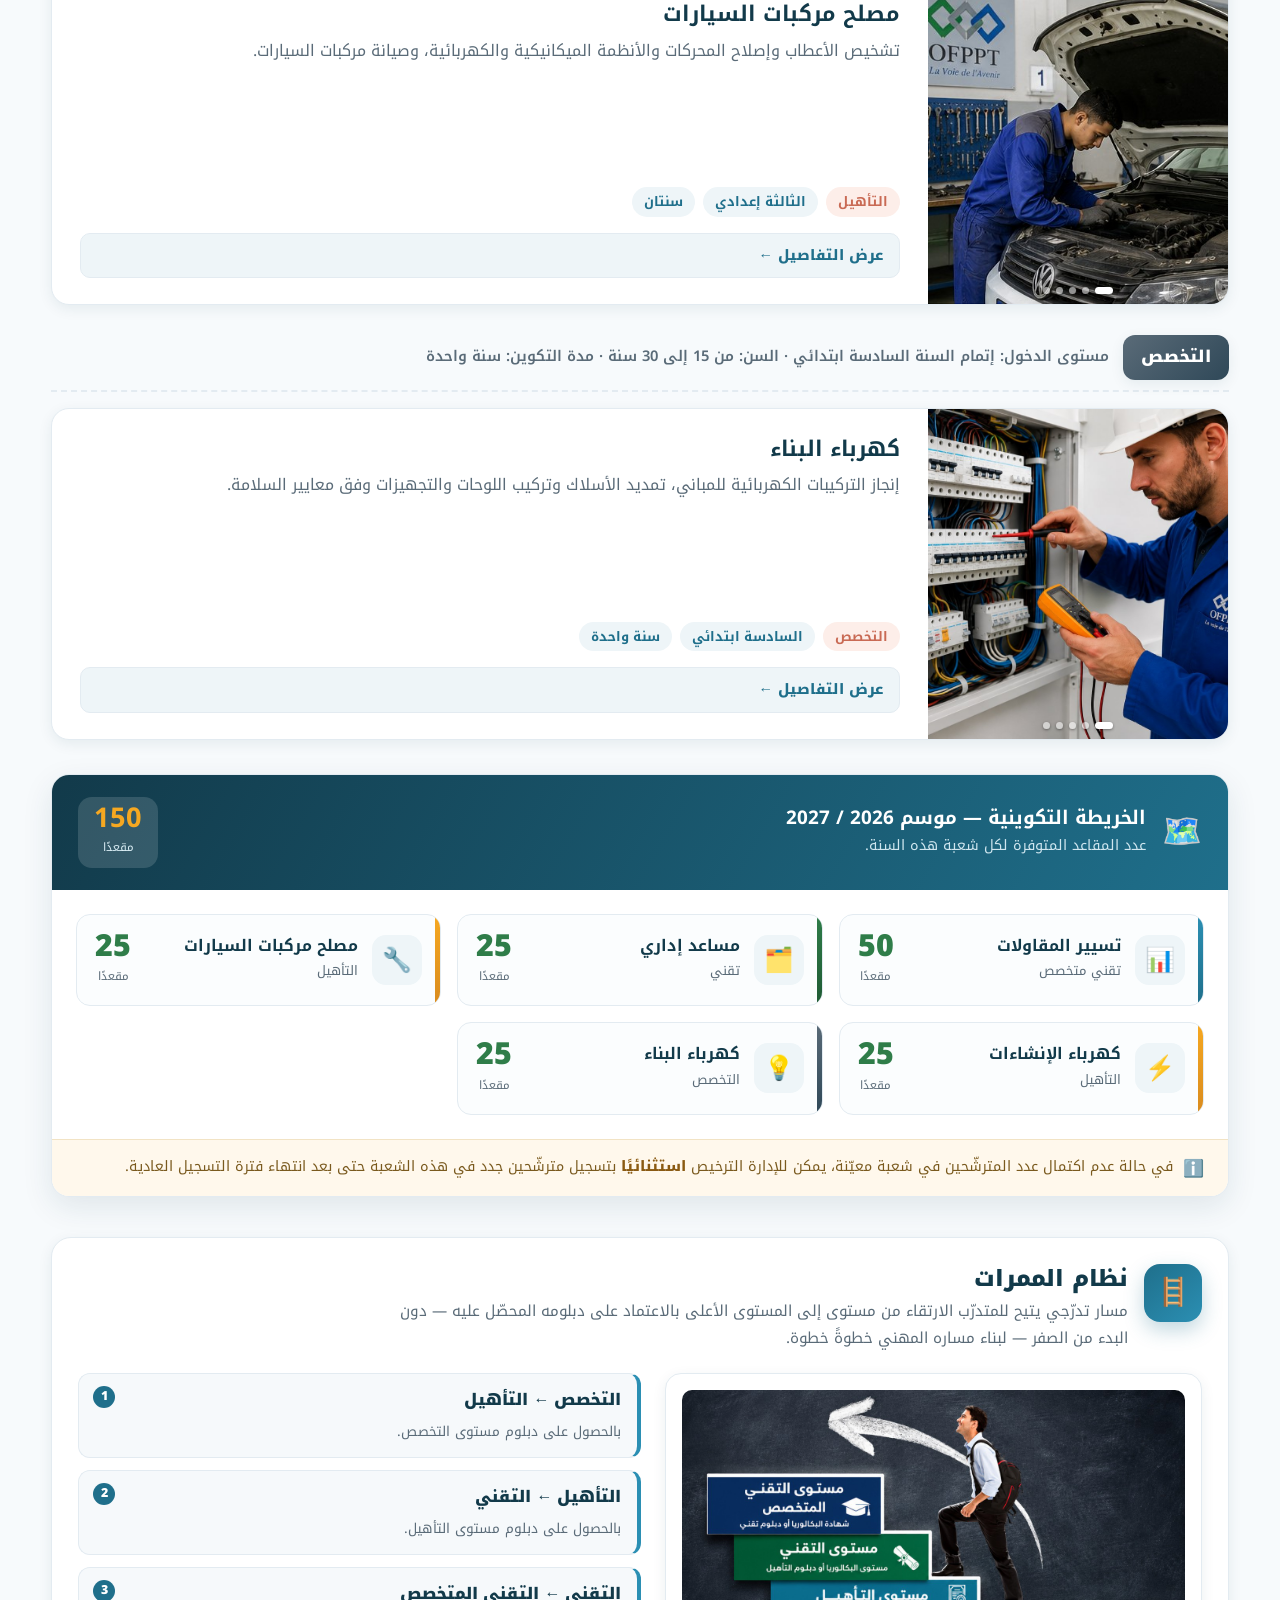
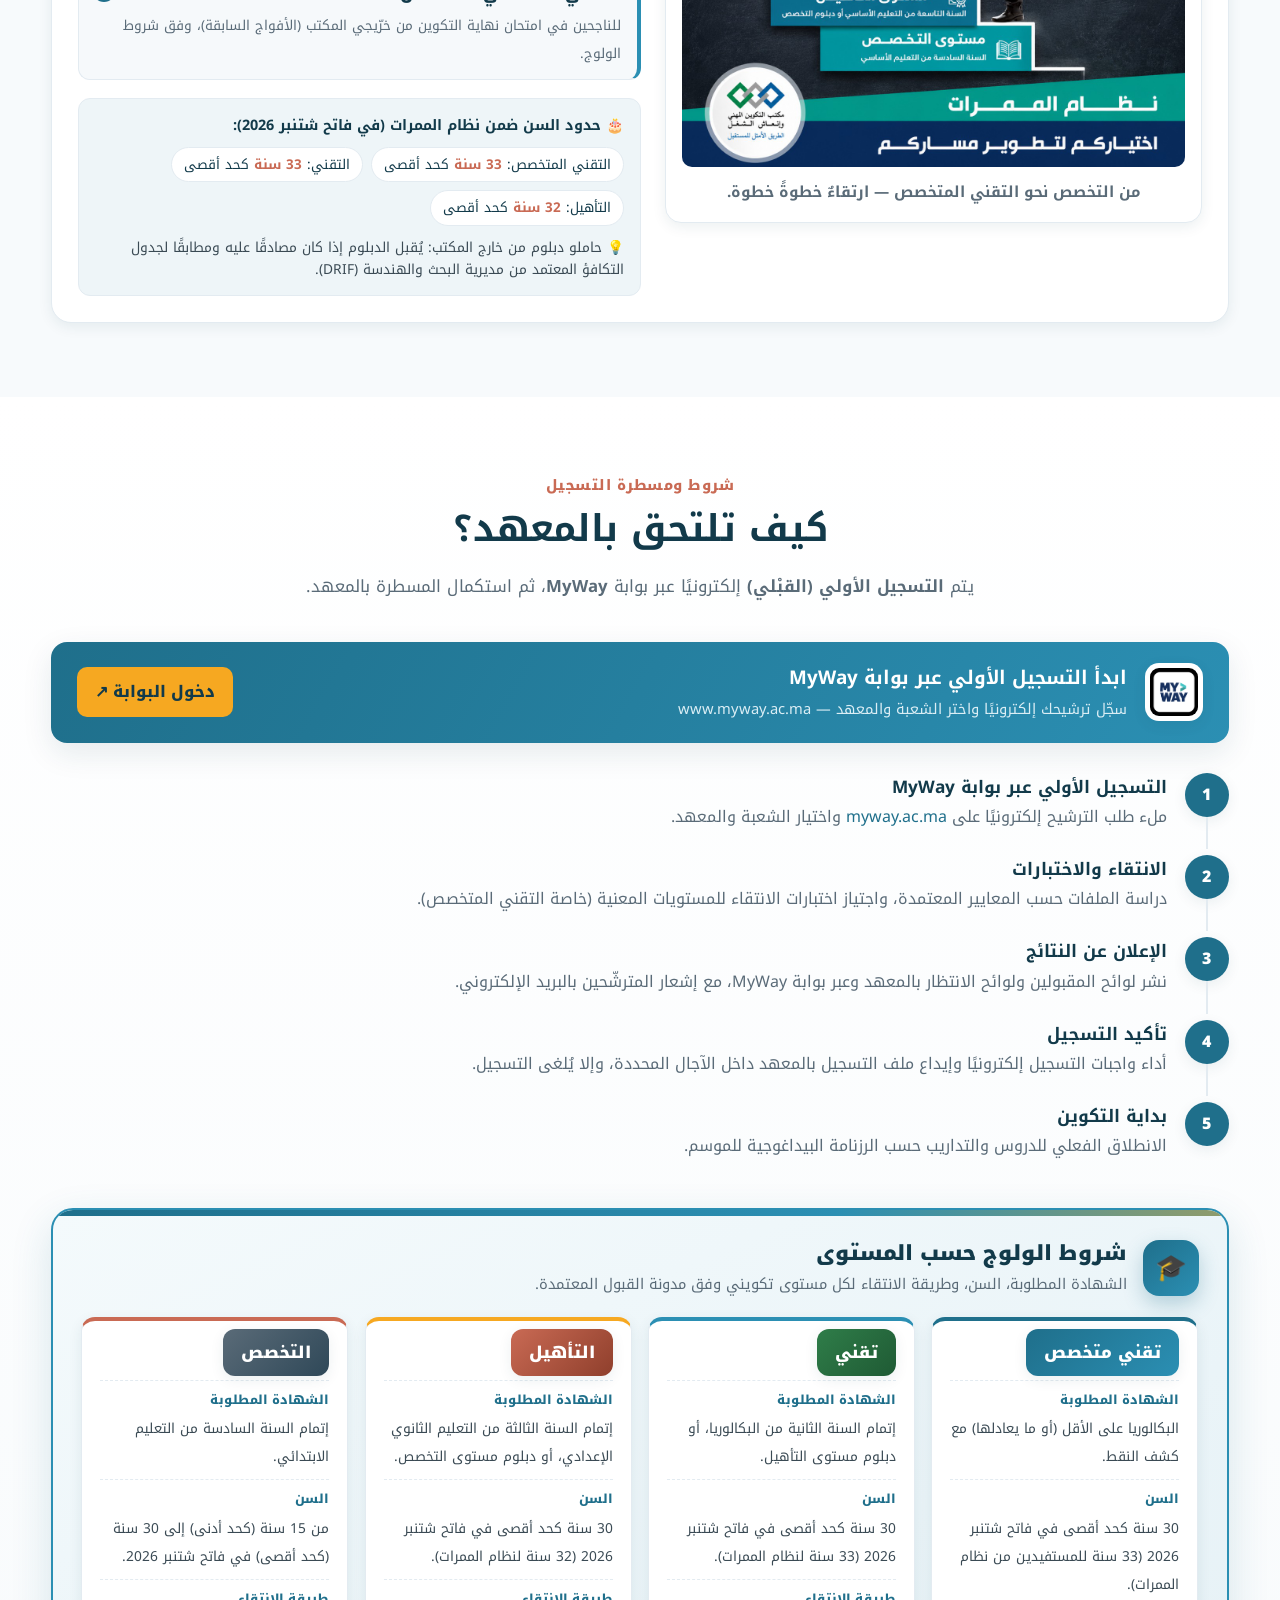
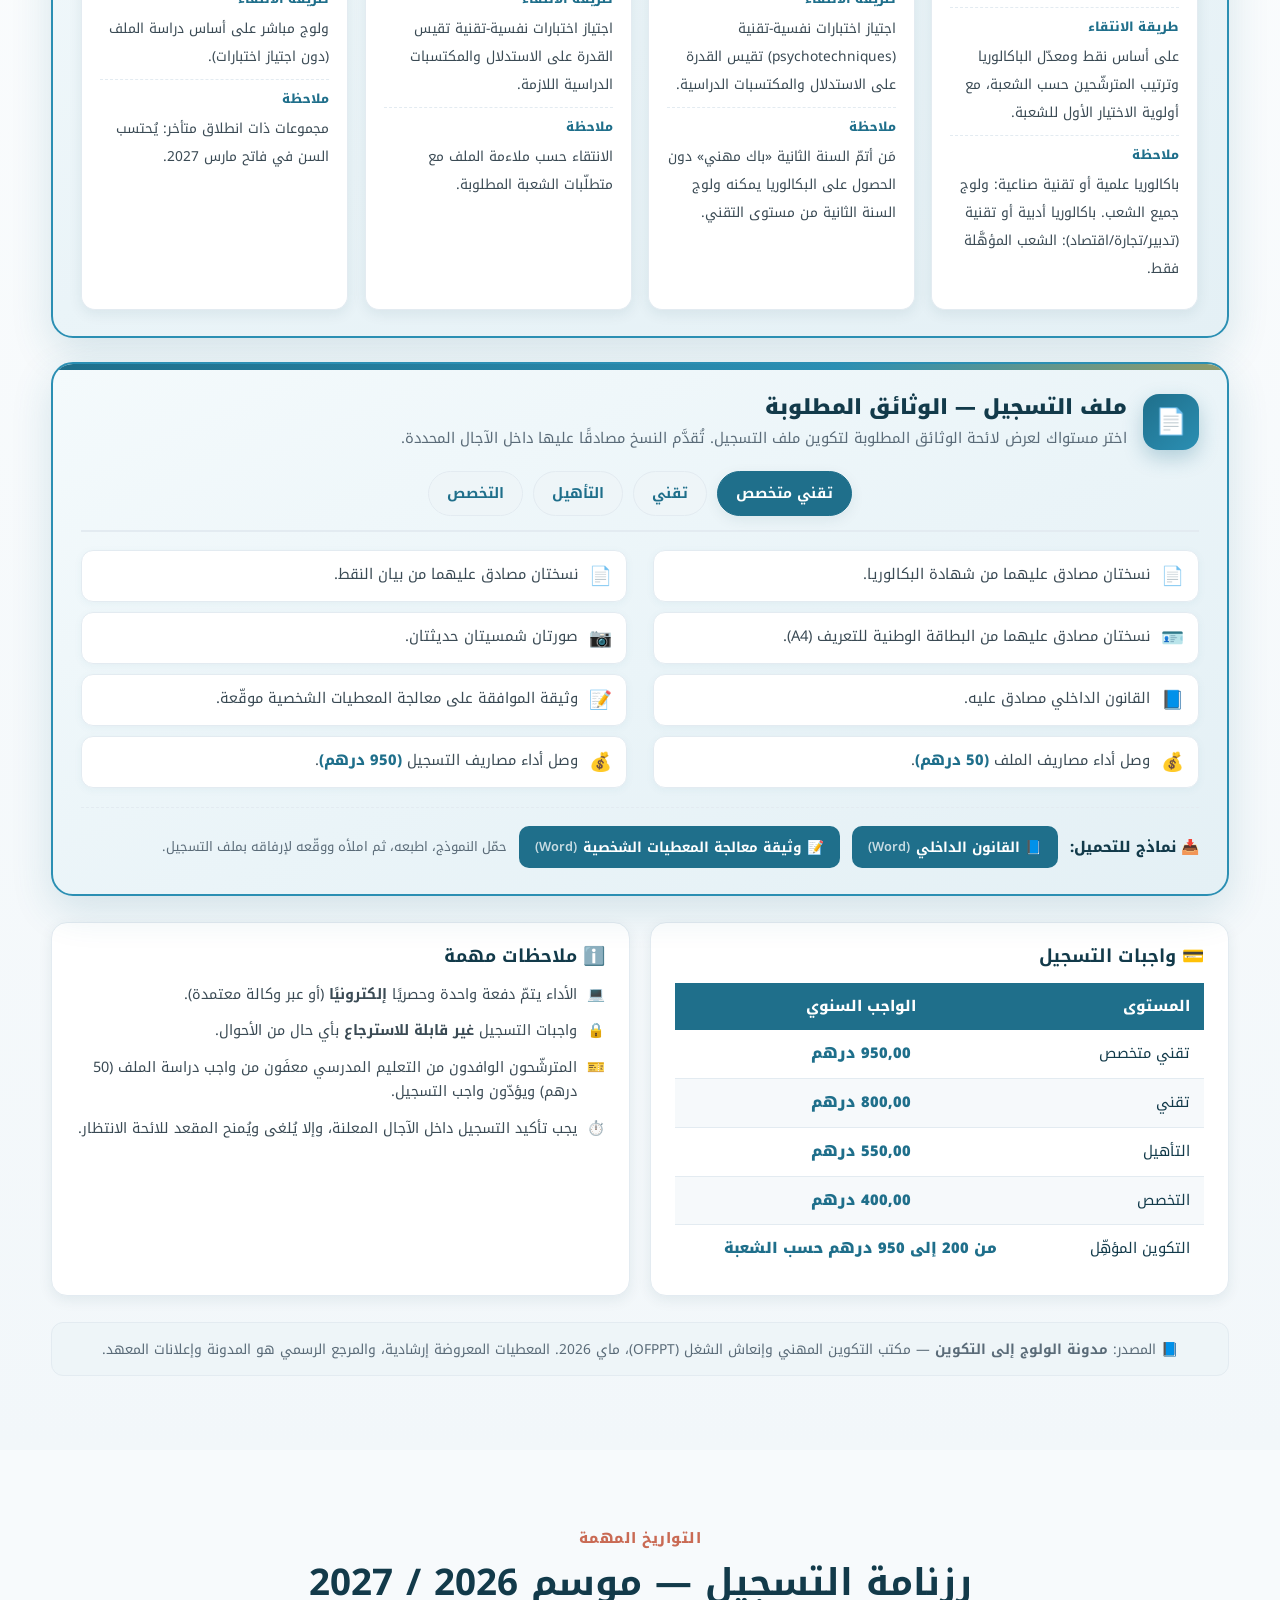
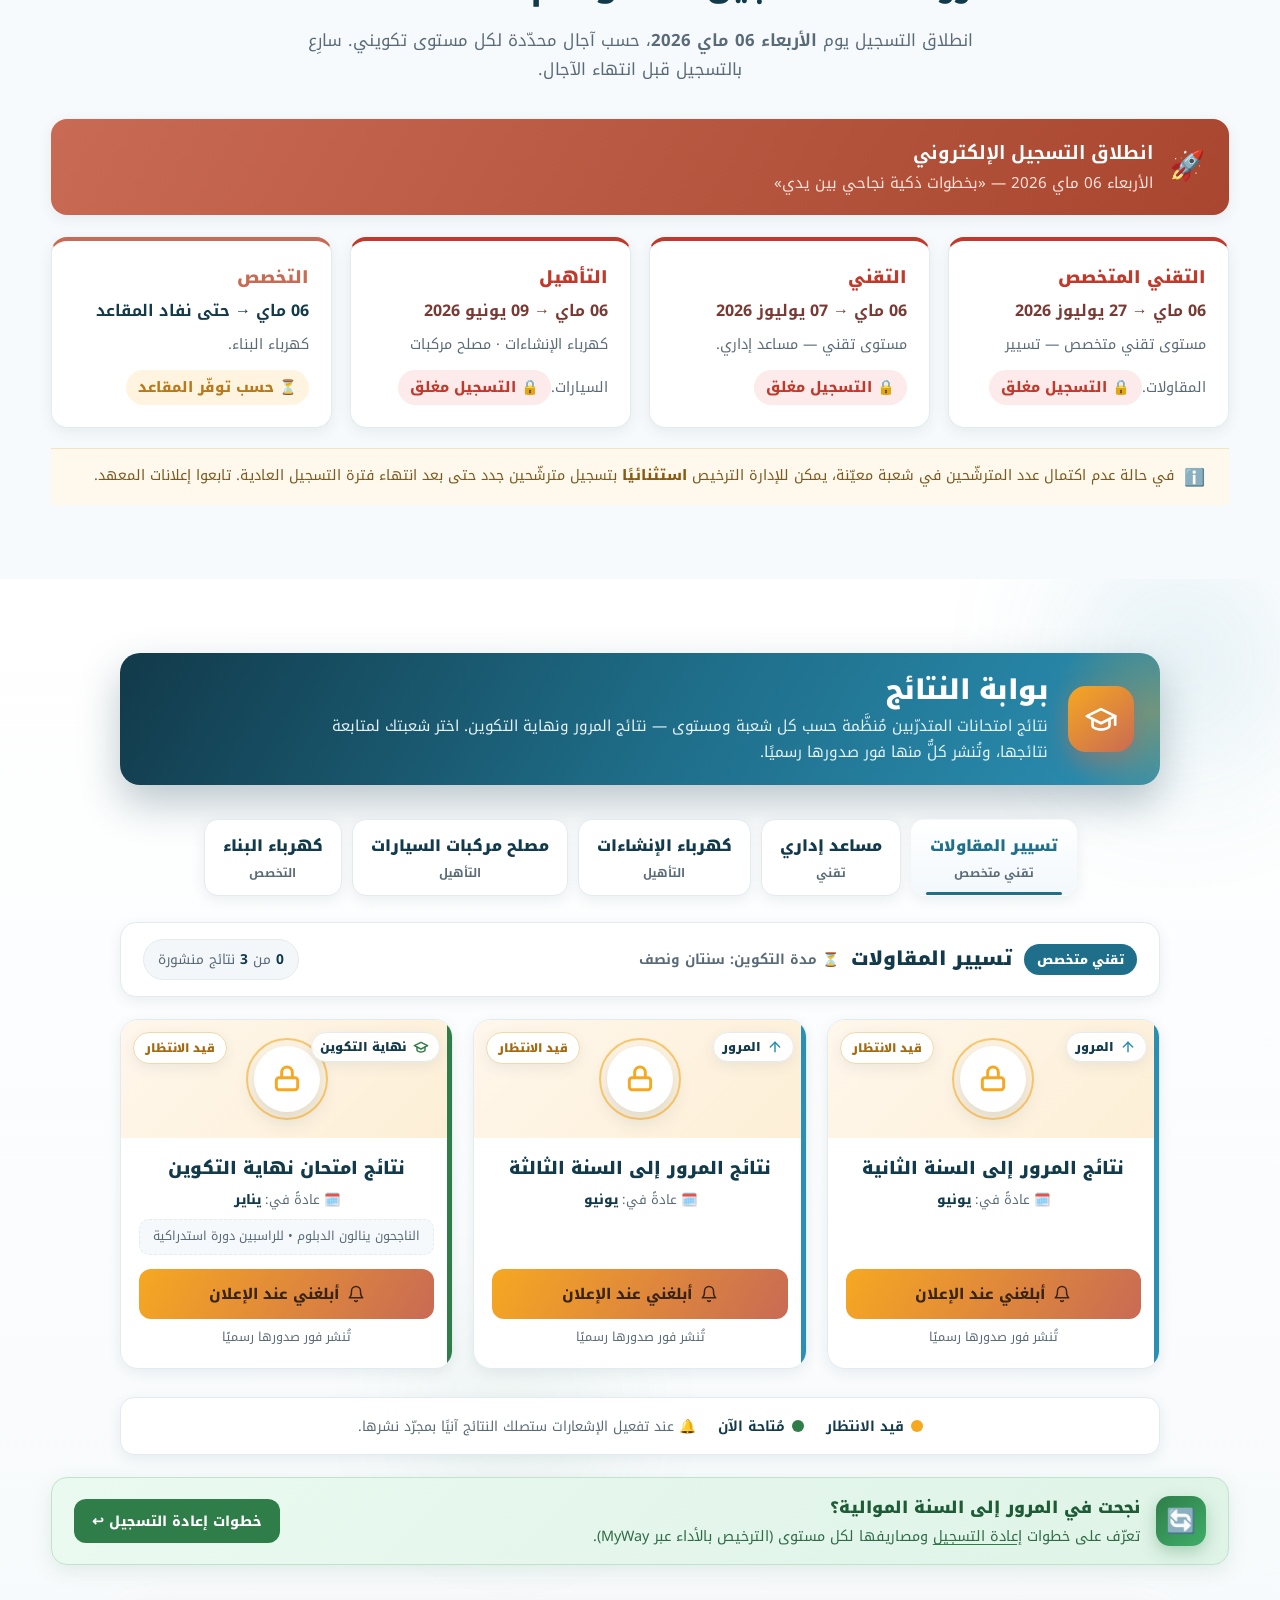
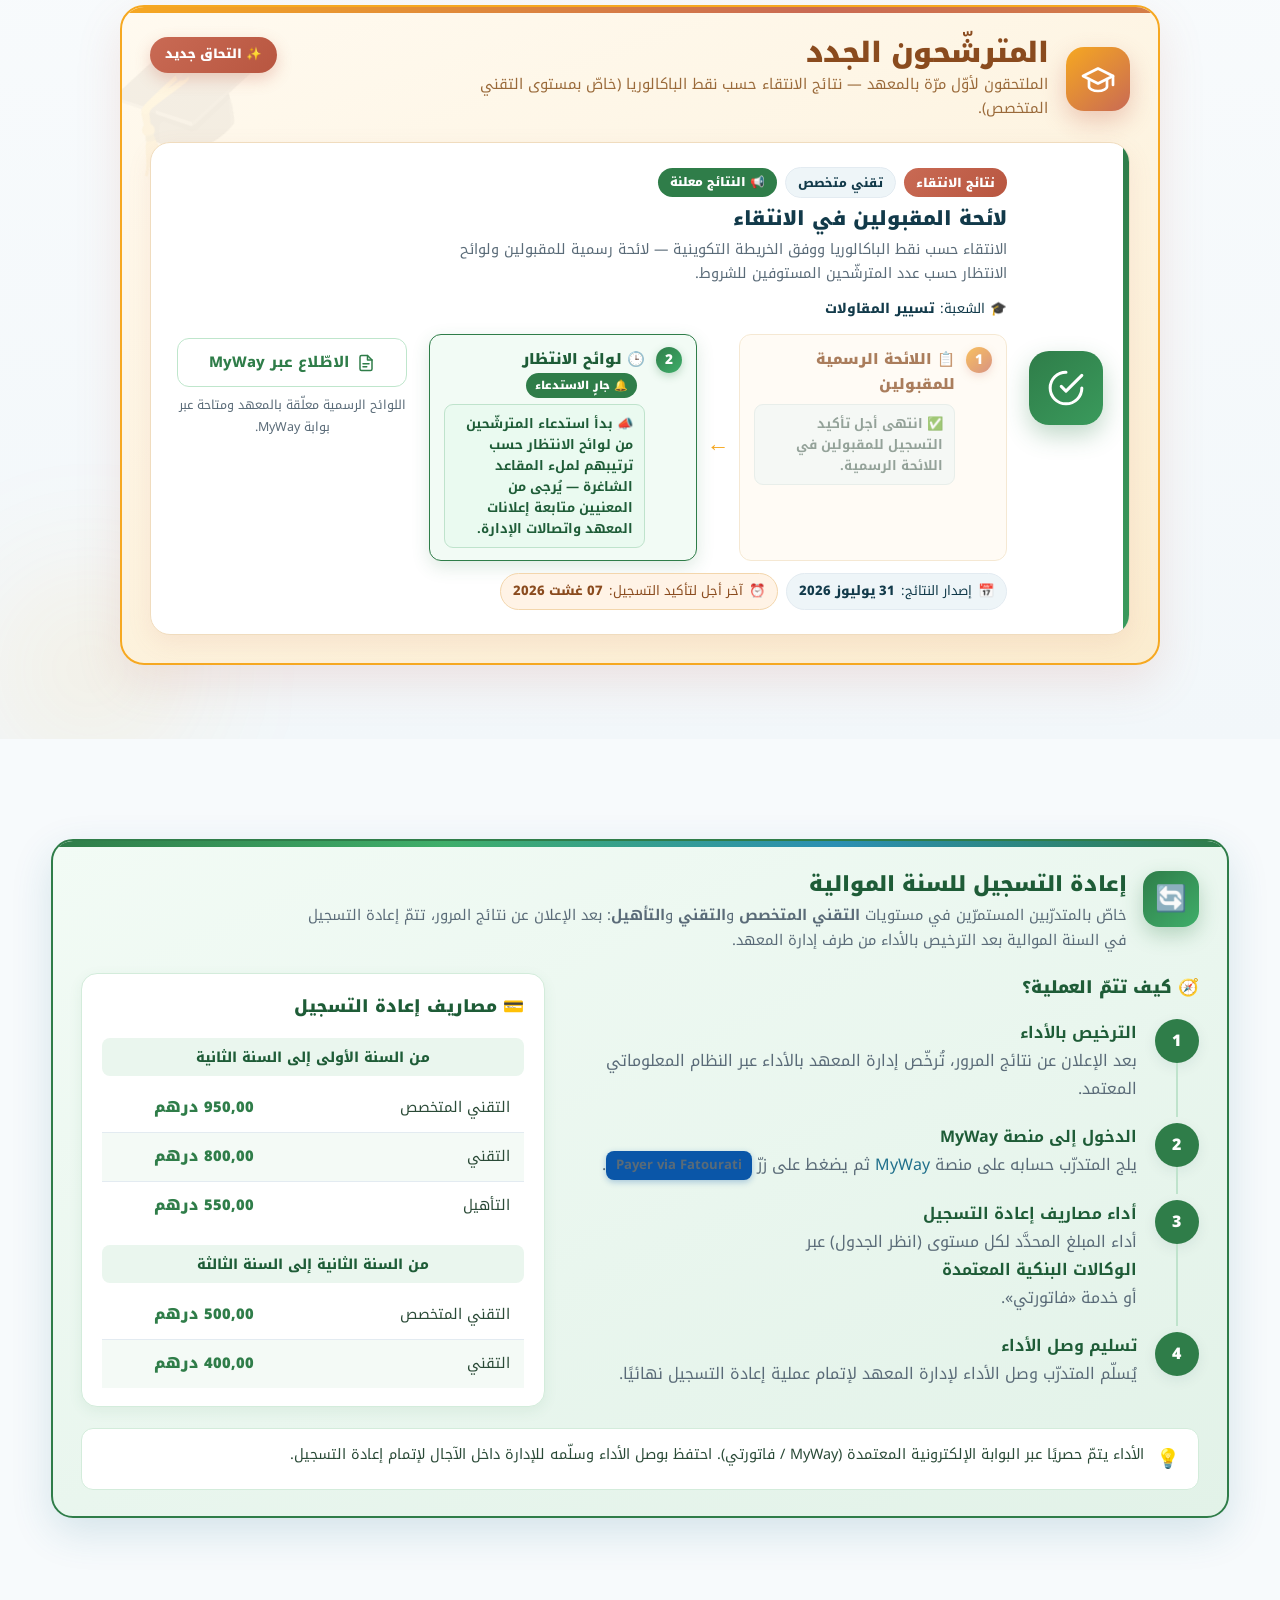
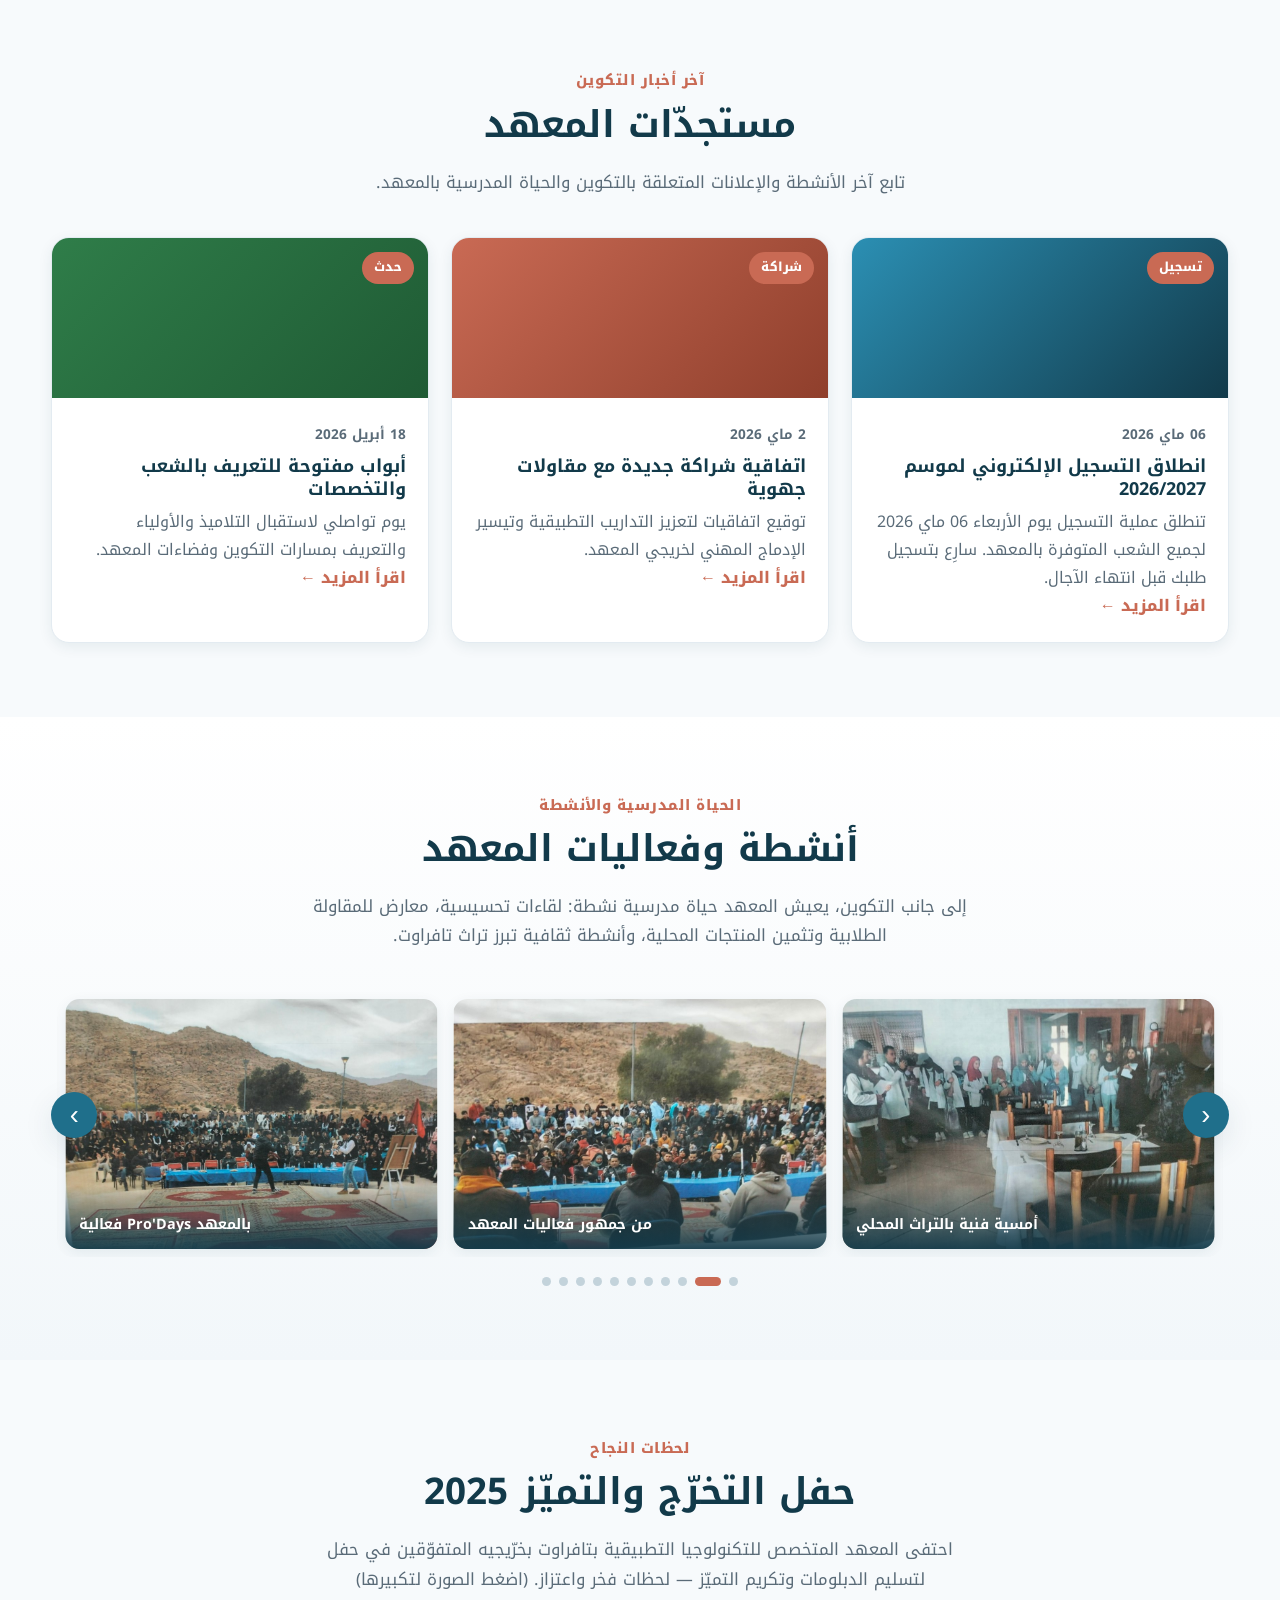
==== commit e751612f: "Add 'عرضنا التكويني' filière photo carousel (offre de formation) Co-Authored-By: Claude Opus 4.8 <no" ====
--- a/index.html
+++ b/index.html
@@ -8,7 +8,7 @@
   <link rel="preconnect" href="https://fonts.googleapis.com">
   <link rel="preconnect" href="https://fonts.gstatic.com" crossorigin>
   <link href="https://fonts.googleapis.com/css2?family=Noto+Kufi+Arabic:wght@400;600;700;800;900&display=swap" rel="stylesheet">
-  <link rel="stylesheet" href="assets/institute/style.css?v=20260807f">
+  <link rel="stylesheet" href="assets/institute/style.css?v=20260807g">
   <link rel="icon" href="assets/institute/img/logo-emblem.svg">
   <style>body{font-family:"Noto Kufi Arabic","Segoe UI",Tahoma,sans-serif}</style>
 </head>
@@ -268,6 +268,60 @@
           <b class="stat2-num" data-count="85" data-suffix="%">0</b>
           <span class="stat2-lab">نسبة الإدماج المهني</span>
         </div>
+      </div>
+    </div>
+  </section>
+
+  <!-- Training offer — filière photo carousel -->
+  <section class="section section-alt offer-section" id="offer">
+    <div class="container">
+      <div class="offer-head reveal">
+        <h2 class="stats2-title"><b>عرضنا</b> <span>التكويني</span></h2>
+        <p class="offer-sub">خمس شعب تكوينية في مجالات ذات طلب على سوق الشغل بجهة سوس ماسة. اكتشف صور كل شعبة، وانتقل لمعرفة شروط الولوج والتفاصيل.</p>
+      </div>
+      <div class="carousel offer-carousel reveal" id="offerCarousel">
+        <button class="car-arrow car-prev" type="button" aria-label="السابق">›</button>
+        <div class="car-viewport">
+          <div class="car-track">
+            <a class="offer-card oc-ts" href="#programs">
+              <div class="oc-media">
+                <img src="assets/institute/img/programs/gestion-1.jpg?v=2" alt="تسيير المقاولات" loading="lazy">
+                <span class="oc-ico" aria-hidden="true">💼</span>
+                <span class="oc-overlay"><b>تسيير المقاولات</b><small>تقني متخصص</small></span>
+              </div>
+            </a>
+            <a class="offer-card oc-tc" href="#programs">
+              <div class="oc-media">
+                <img src="assets/institute/img/programs/admin-1.jpg?v=2" alt="مساعد إداري" loading="lazy">
+                <span class="oc-ico" aria-hidden="true">🗂️</span>
+                <span class="oc-overlay"><b>مساعد إداري</b><small>تقني</small></span>
+              </div>
+            </a>
+            <a class="offer-card oc-el" href="#programs">
+              <div class="oc-media">
+                <img src="assets/institute/img/programs/elec-install-1.jpg?v=2" alt="كهرباء الإنشاءات" loading="lazy">
+                <span class="oc-ico" aria-hidden="true">⚡</span>
+                <span class="oc-overlay"><b>كهرباء الإنشاءات</b><small>التأهيل</small></span>
+              </div>
+            </a>
+            <a class="offer-card oc-qa" href="#programs">
+              <div class="oc-media">
+                <img src="assets/institute/img/programs/auto-1.jpg?v=2" alt="مصلح مركبات السيارات" loading="lazy">
+                <span class="oc-ico" aria-hidden="true">🔧</span>
+                <span class="oc-overlay"><b>مصلح مركبات السيارات</b><small>التأهيل</small></span>
+              </div>
+            </a>
+            <a class="offer-card oc-sp" href="#programs">
+              <div class="oc-media">
+                <img src="assets/institute/img/programs/elec-bat-1.jpg?v=2" alt="كهرباء البناء" loading="lazy">
+                <span class="oc-ico" aria-hidden="true">💡</span>
+                <span class="oc-overlay"><b>كهرباء البناء</b><small>التخصص</small></span>
+              </div>
+            </a>
+          </div>
+        </div>
+        <button class="car-arrow car-next" type="button" aria-label="التالي">‹</button>
+        <div class="car-dots"></div>
       </div>
     </div>
   </section>
@@ -1370,8 +1424,8 @@
 
   <button id="toTop" class="to-top" aria-label="العودة إلى الأعلى">↑</button>
 
-  <script src="assets/institute/announcements.js?v=20260807f"></script>
-  <script src="assets/institute/main.js?v=20260807f"></script>
-  <script src="assets/institute/results.js?v=20260807f"></script>
+  <script src="assets/institute/announcements.js?v=20260807g"></script>
+  <script src="assets/institute/main.js?v=20260807g"></script>
+  <script src="assets/institute/results.js?v=20260807g"></script>
 </body>
 </html>
--- a/assets/institute/style.css
+++ b/assets/institute/style.css
@@ -1463,3 +1463,24 @@
 .stat2-lab{display:block;margin-top:10px;color:#52707c;font-size:.95rem;font-weight:800;line-height:1.45}
 @media (max-width:900px){.stats2-grid{grid-template-columns:repeat(3,1fr);gap:14px}.stats2-title{font-size:1.8rem}}
 @media (max-width:540px){.stats2-grid{grid-template-columns:repeat(2,1fr)}.stat2-num{font-size:2.3rem}}
+
+/* ===== "عرضنا التكويني" — filière photo carousel ===== */
+.offer-head{text-align:center;margin-bottom:30px}
+.offer-sub{margin:10px auto 0;color:var(--muted);font-size:.98rem;line-height:1.7;max-width:760px}
+.offer-carousel .car-track{direction:ltr}
+.offer-card{flex:0 0 33.333%;box-sizing:border-box;padding:8px;text-decoration:none;display:block}
+.oc-media{position:relative;border-radius:18px;overflow:hidden;box-shadow:var(--shadow-sm);aspect-ratio:3/4;transition:transform .3s,box-shadow .3s}
+.offer-card:hover .oc-media{transform:translateY(-6px);box-shadow:var(--shadow)}
+.oc-media img{width:100%;height:100%;object-fit:cover;display:block;transition:transform .55s ease}
+.offer-card:hover .oc-media img{transform:scale(1.07)}
+.oc-ico{position:absolute;top:12px;inset-inline-end:12px;width:44px;height:44px;border-radius:13px;display:grid;place-items:center;font-size:1.35rem;background:rgba(255,255,255,.93);box-shadow:0 4px 12px rgba(0,0,0,.22);z-index:2}
+.oc-overlay{position:absolute;inset:auto 0 0 0;display:flex;flex-direction:column;gap:3px;padding:44px 16px 18px;color:#fff;text-align:center;z-index:1}
+.oc-overlay b{font-size:1.14rem;font-weight:900;line-height:1.3;text-shadow:0 2px 8px rgba(0,0,0,.45)}
+.oc-overlay small{font-size:.82rem;font-weight:800;opacity:.95}
+.oc-ts .oc-overlay{background:linear-gradient(0deg,rgba(31,111,139,.96),rgba(31,111,139,.15) 72%,transparent)}
+.oc-tc .oc-overlay{background:linear-gradient(0deg,rgba(43,143,179,.96),rgba(43,143,179,.15) 72%,transparent)}
+.oc-el .oc-overlay{background:linear-gradient(0deg,rgba(201,138,30,.96),rgba(201,138,30,.15) 72%,transparent)}
+.oc-qa .oc-overlay{background:linear-gradient(0deg,rgba(176,72,58,.96),rgba(176,72,58,.15) 72%,transparent)}
+.oc-sp .oc-overlay{background:linear-gradient(0deg,rgba(47,125,73,.96),rgba(47,125,73,.15) 72%,transparent)}
+@media (max-width:880px){.offer-card{flex-basis:50%}}
+@media (max-width:560px){.offer-card{flex-basis:82%}}
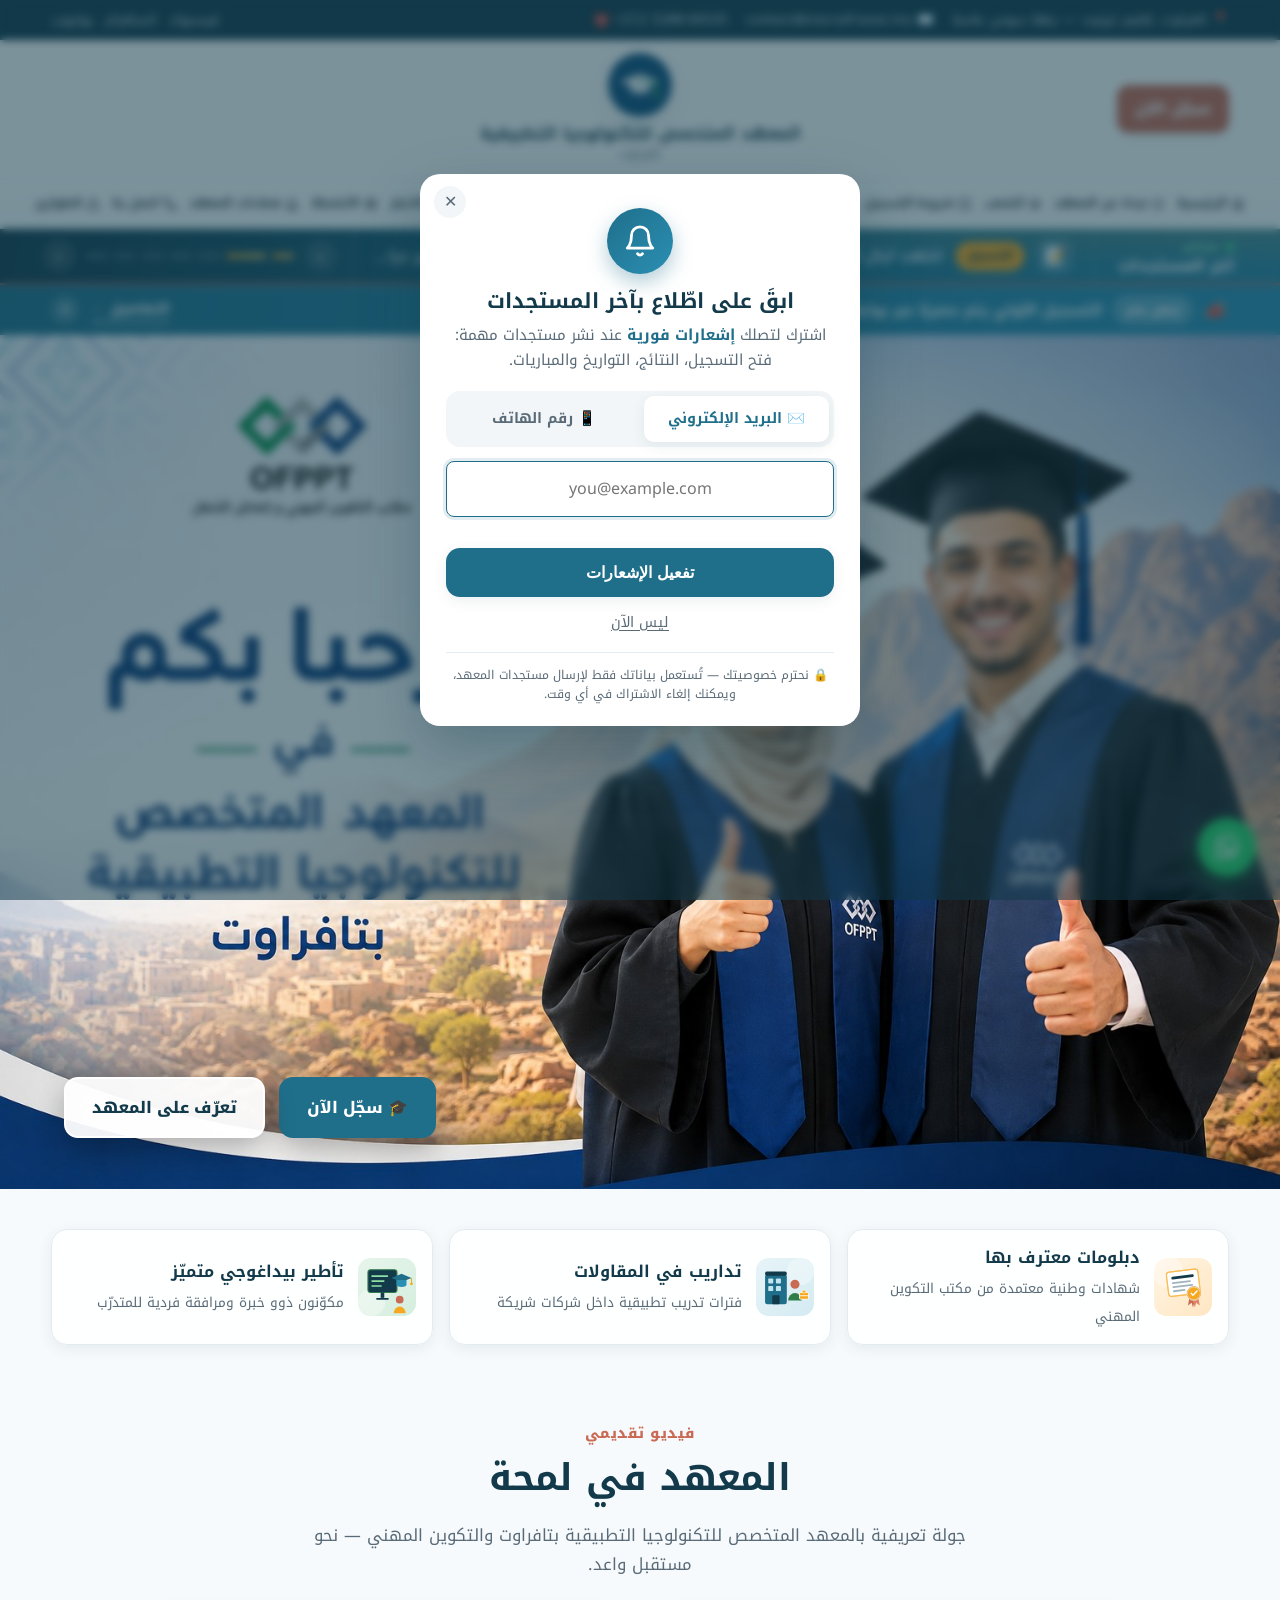
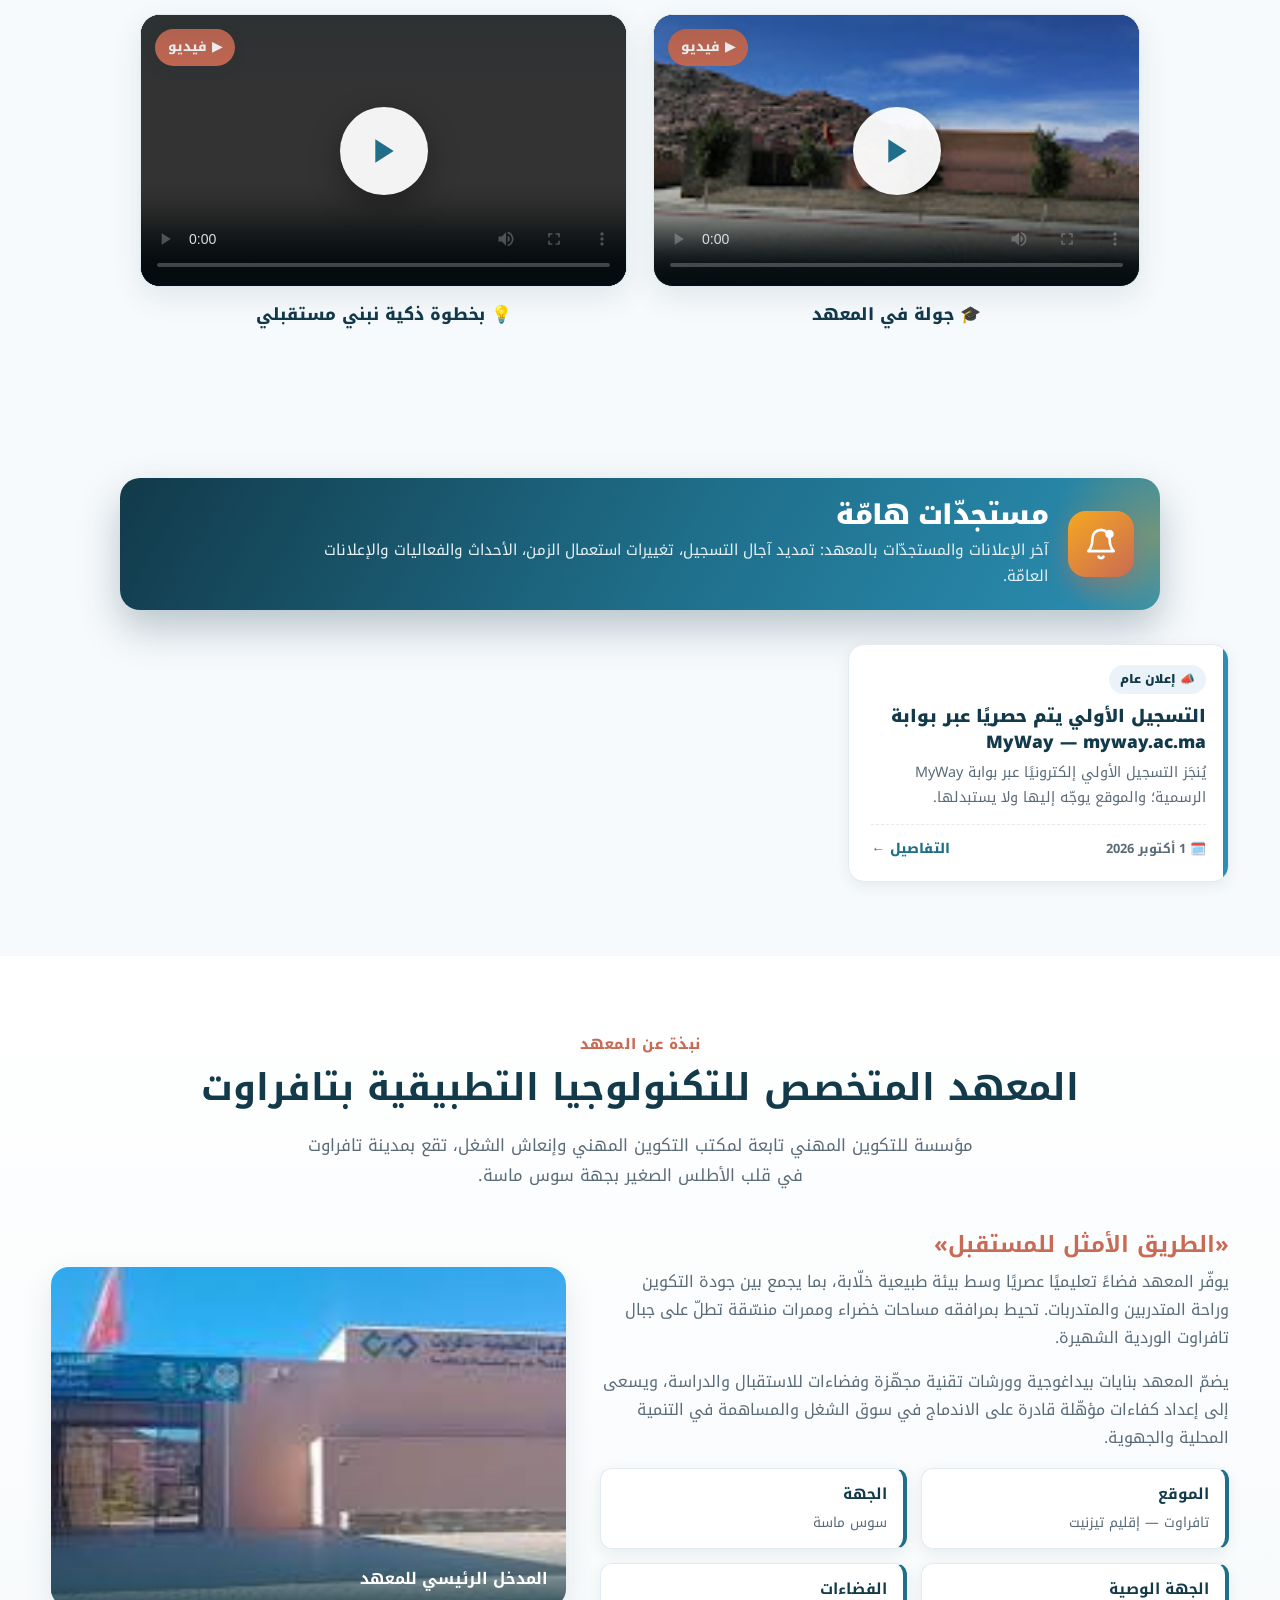
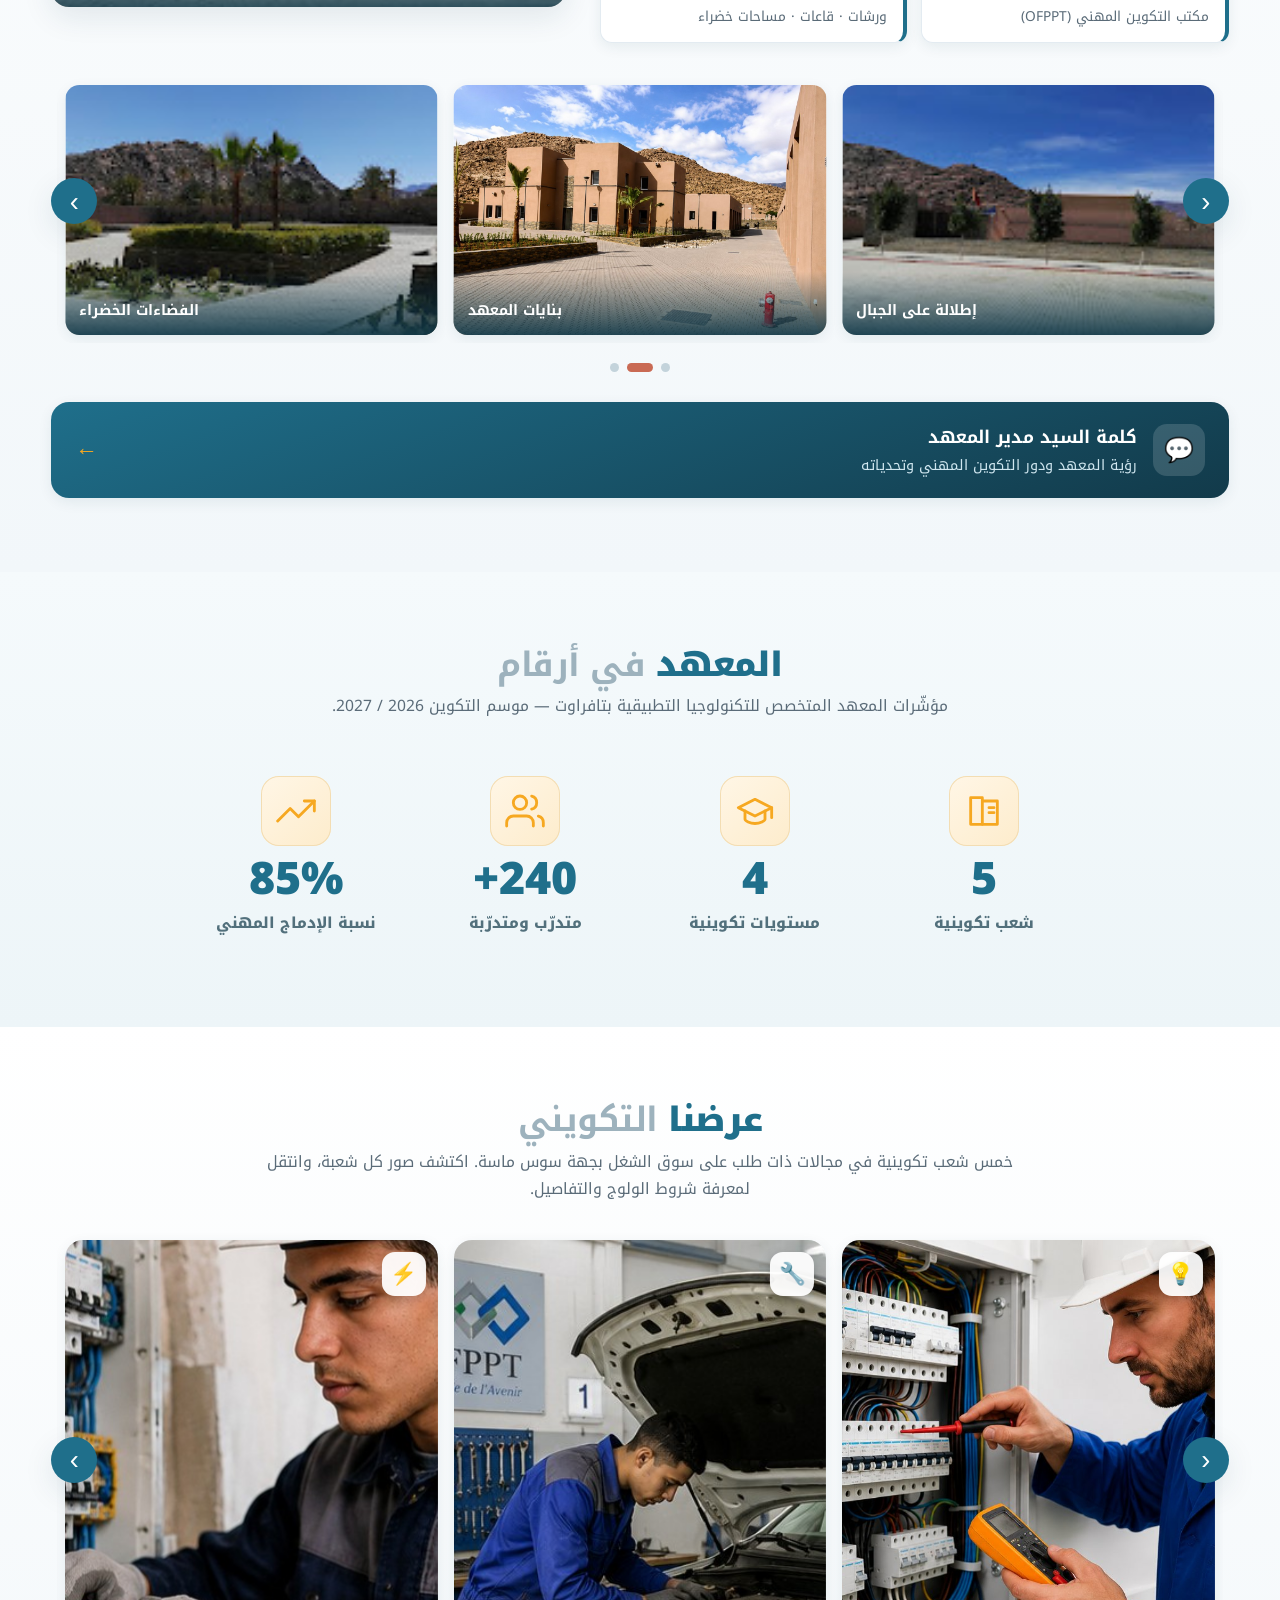
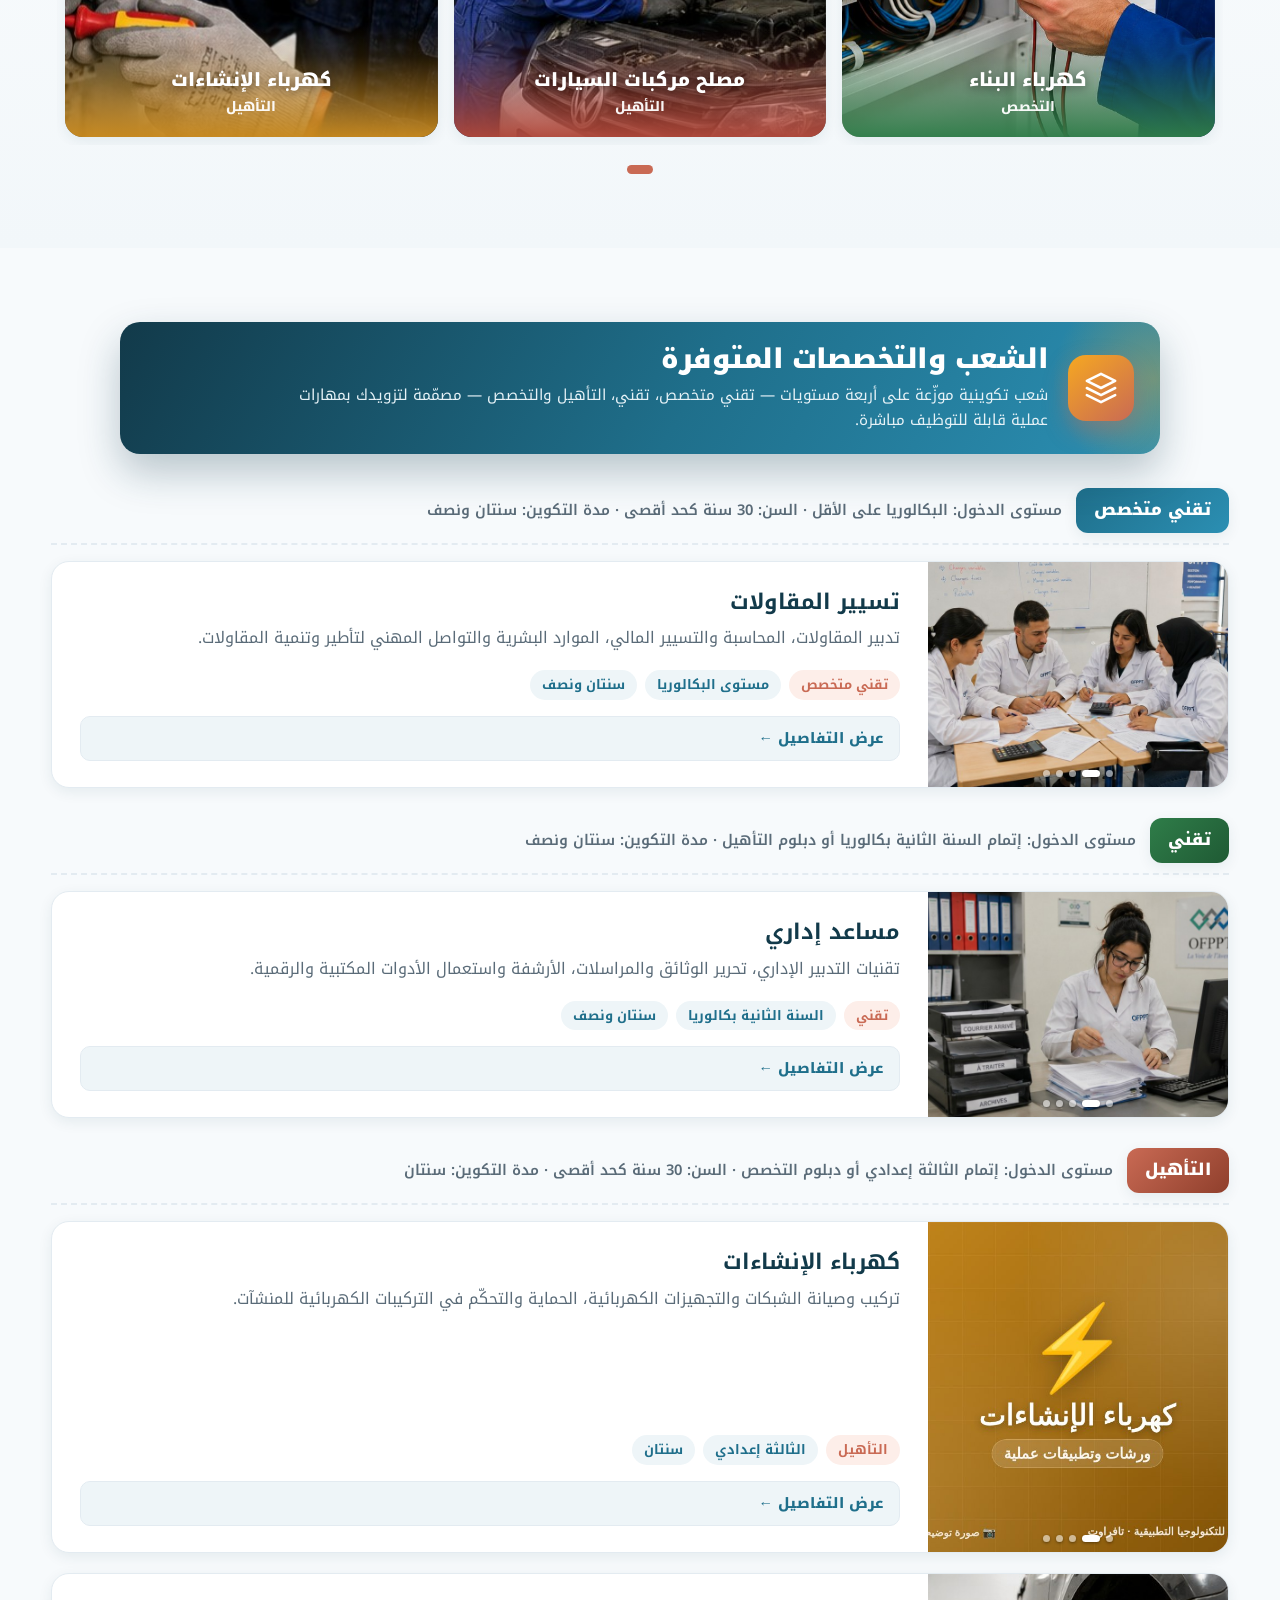
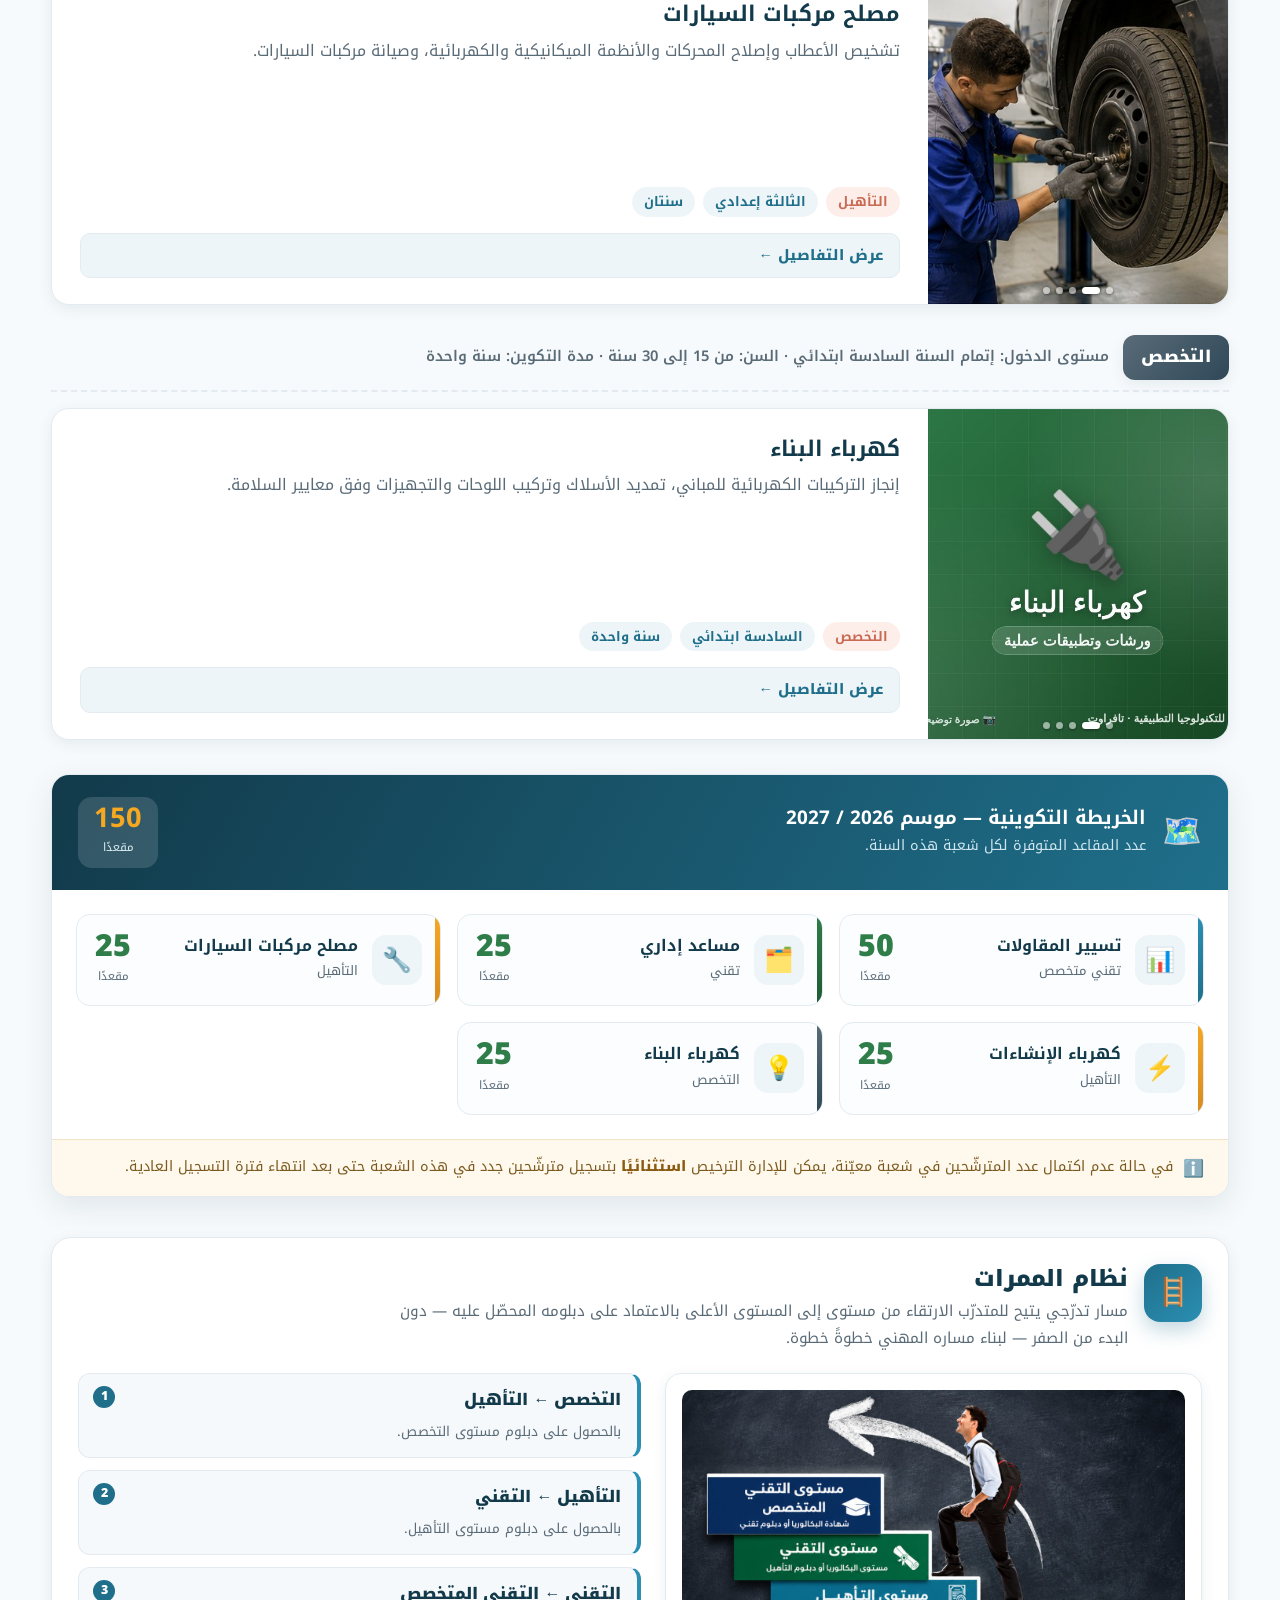
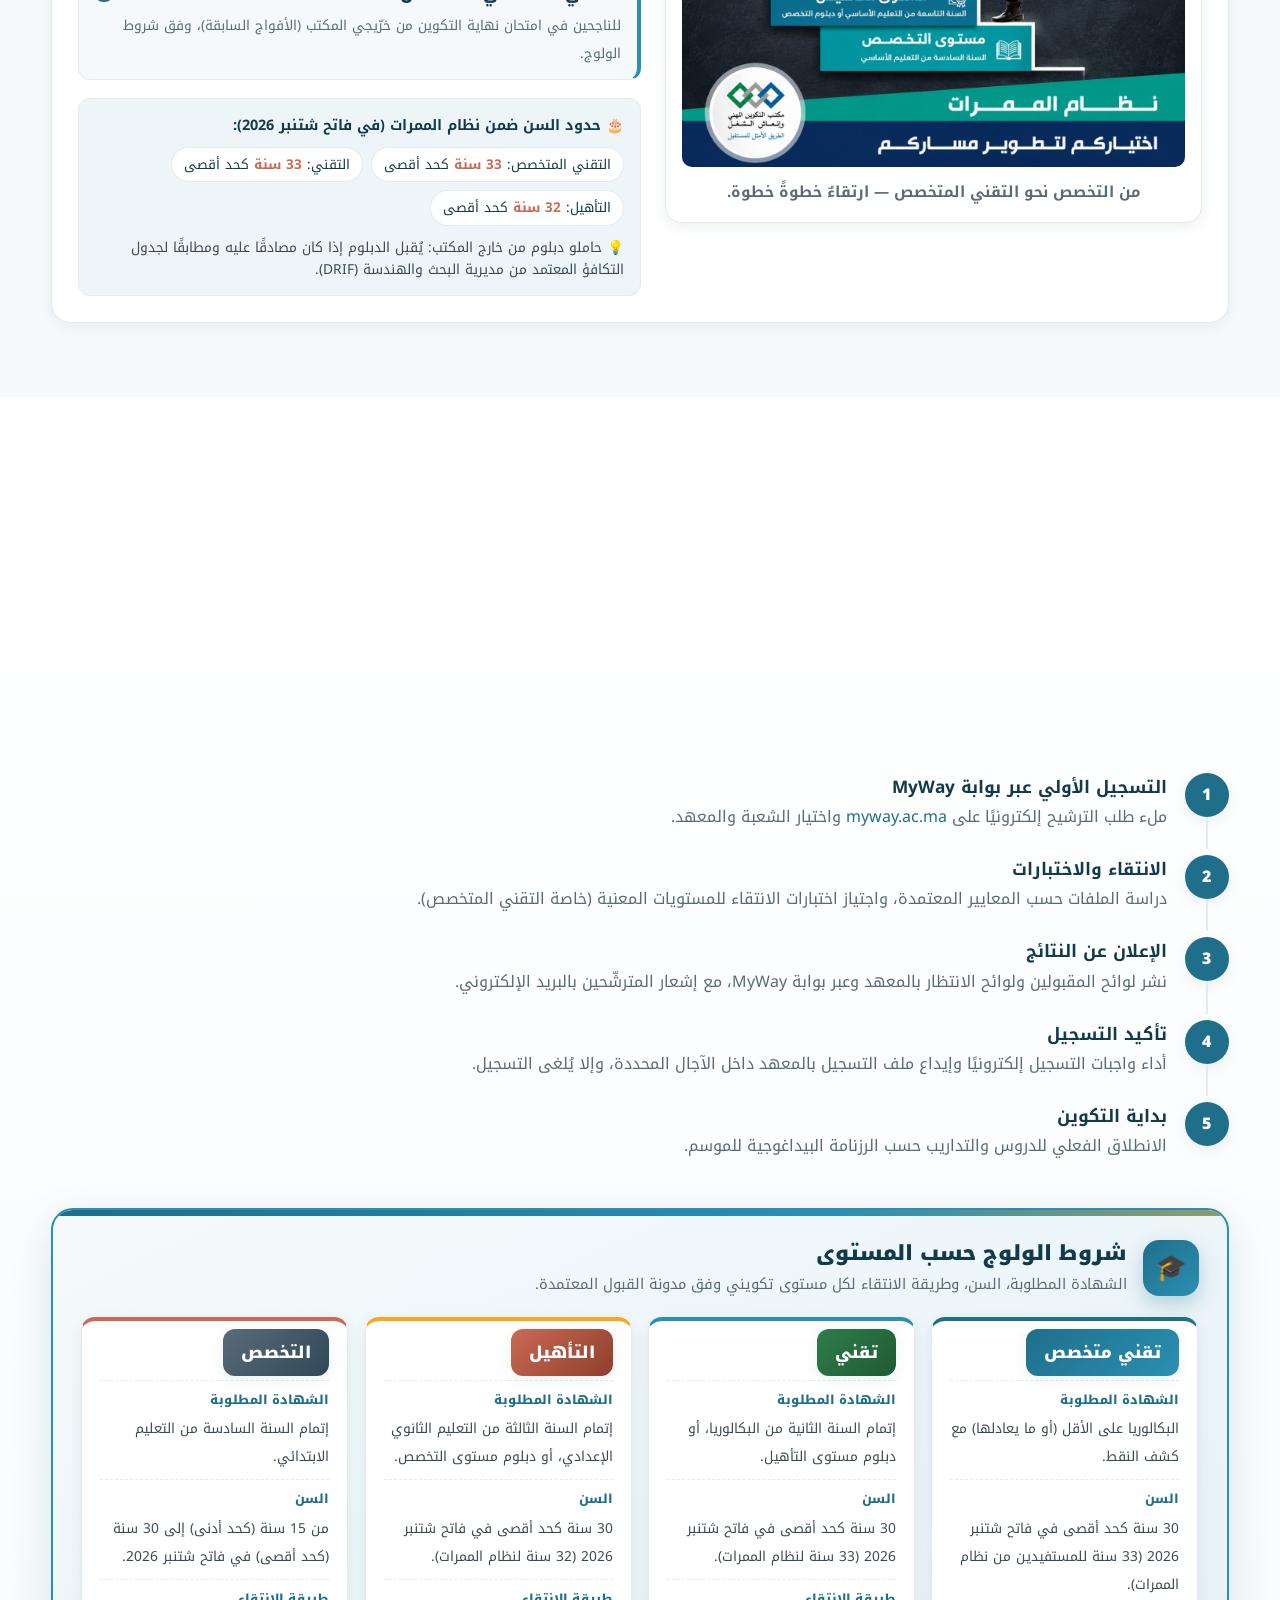
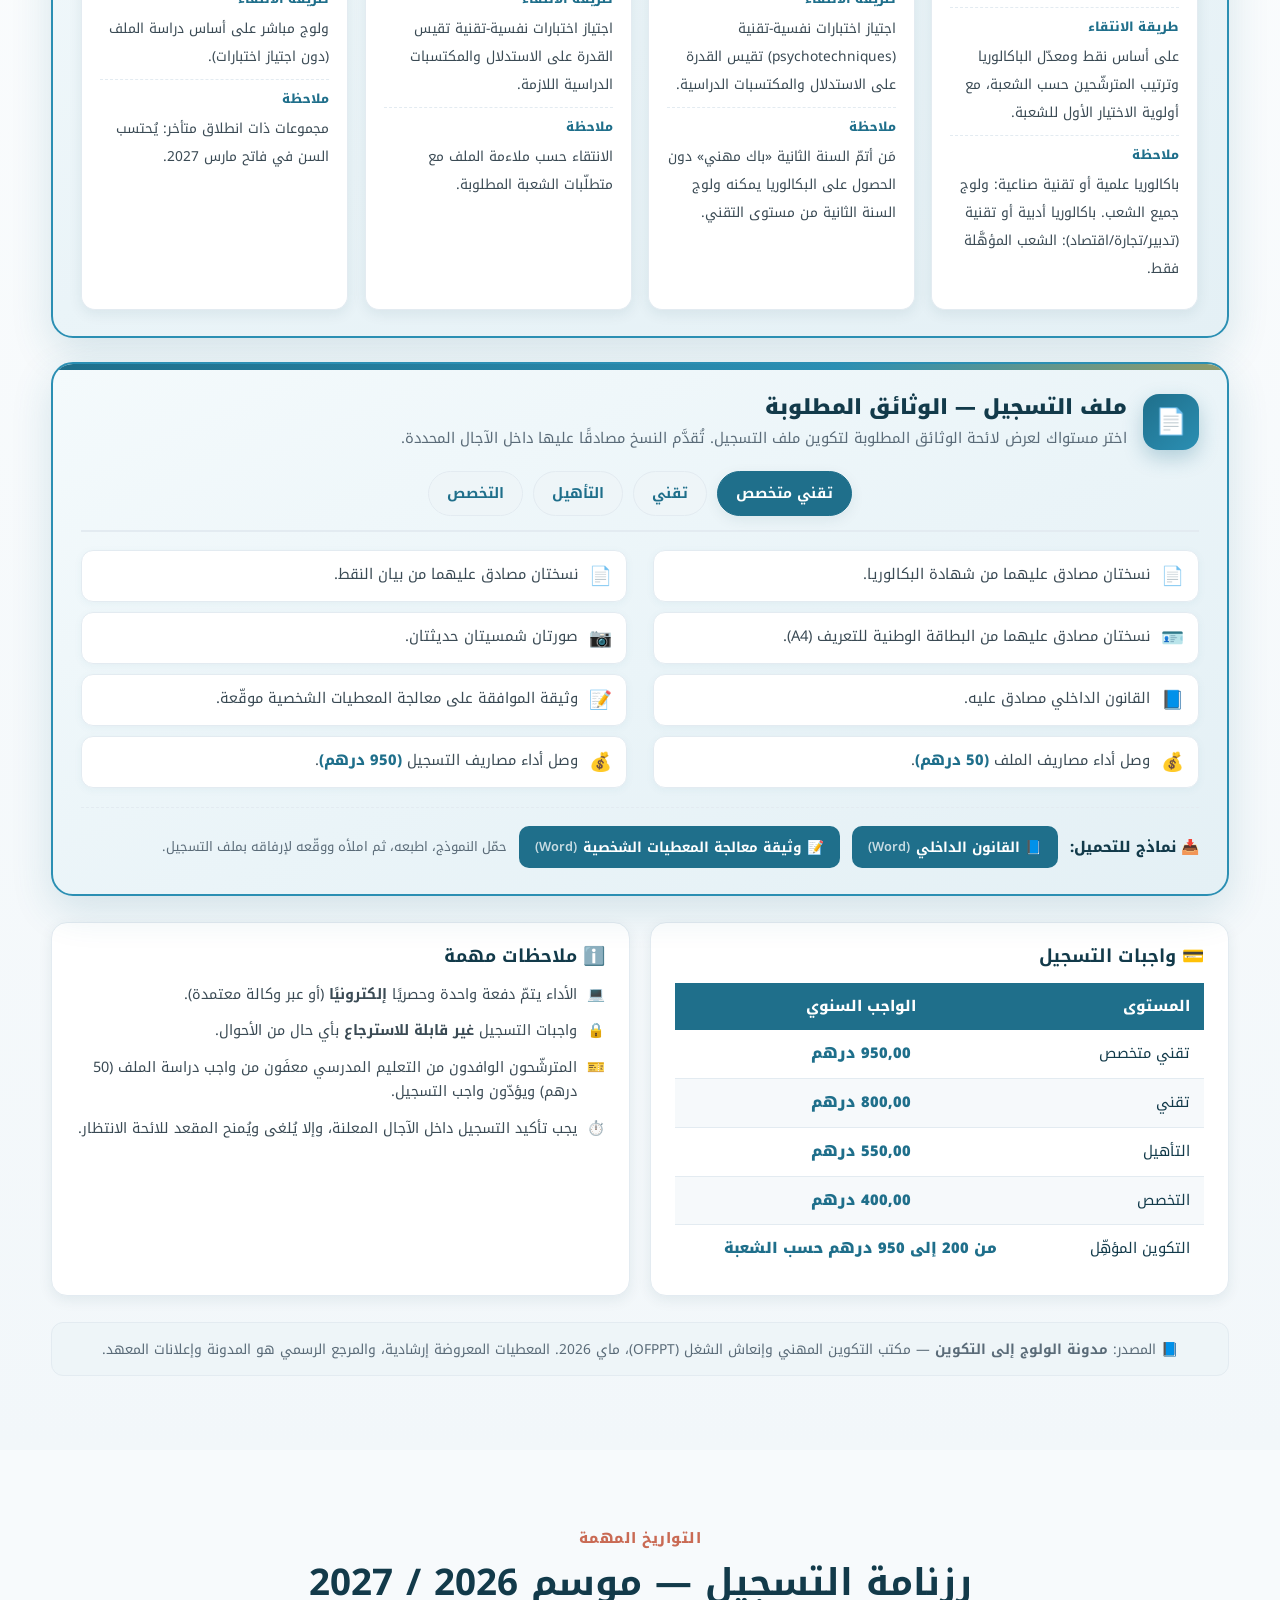
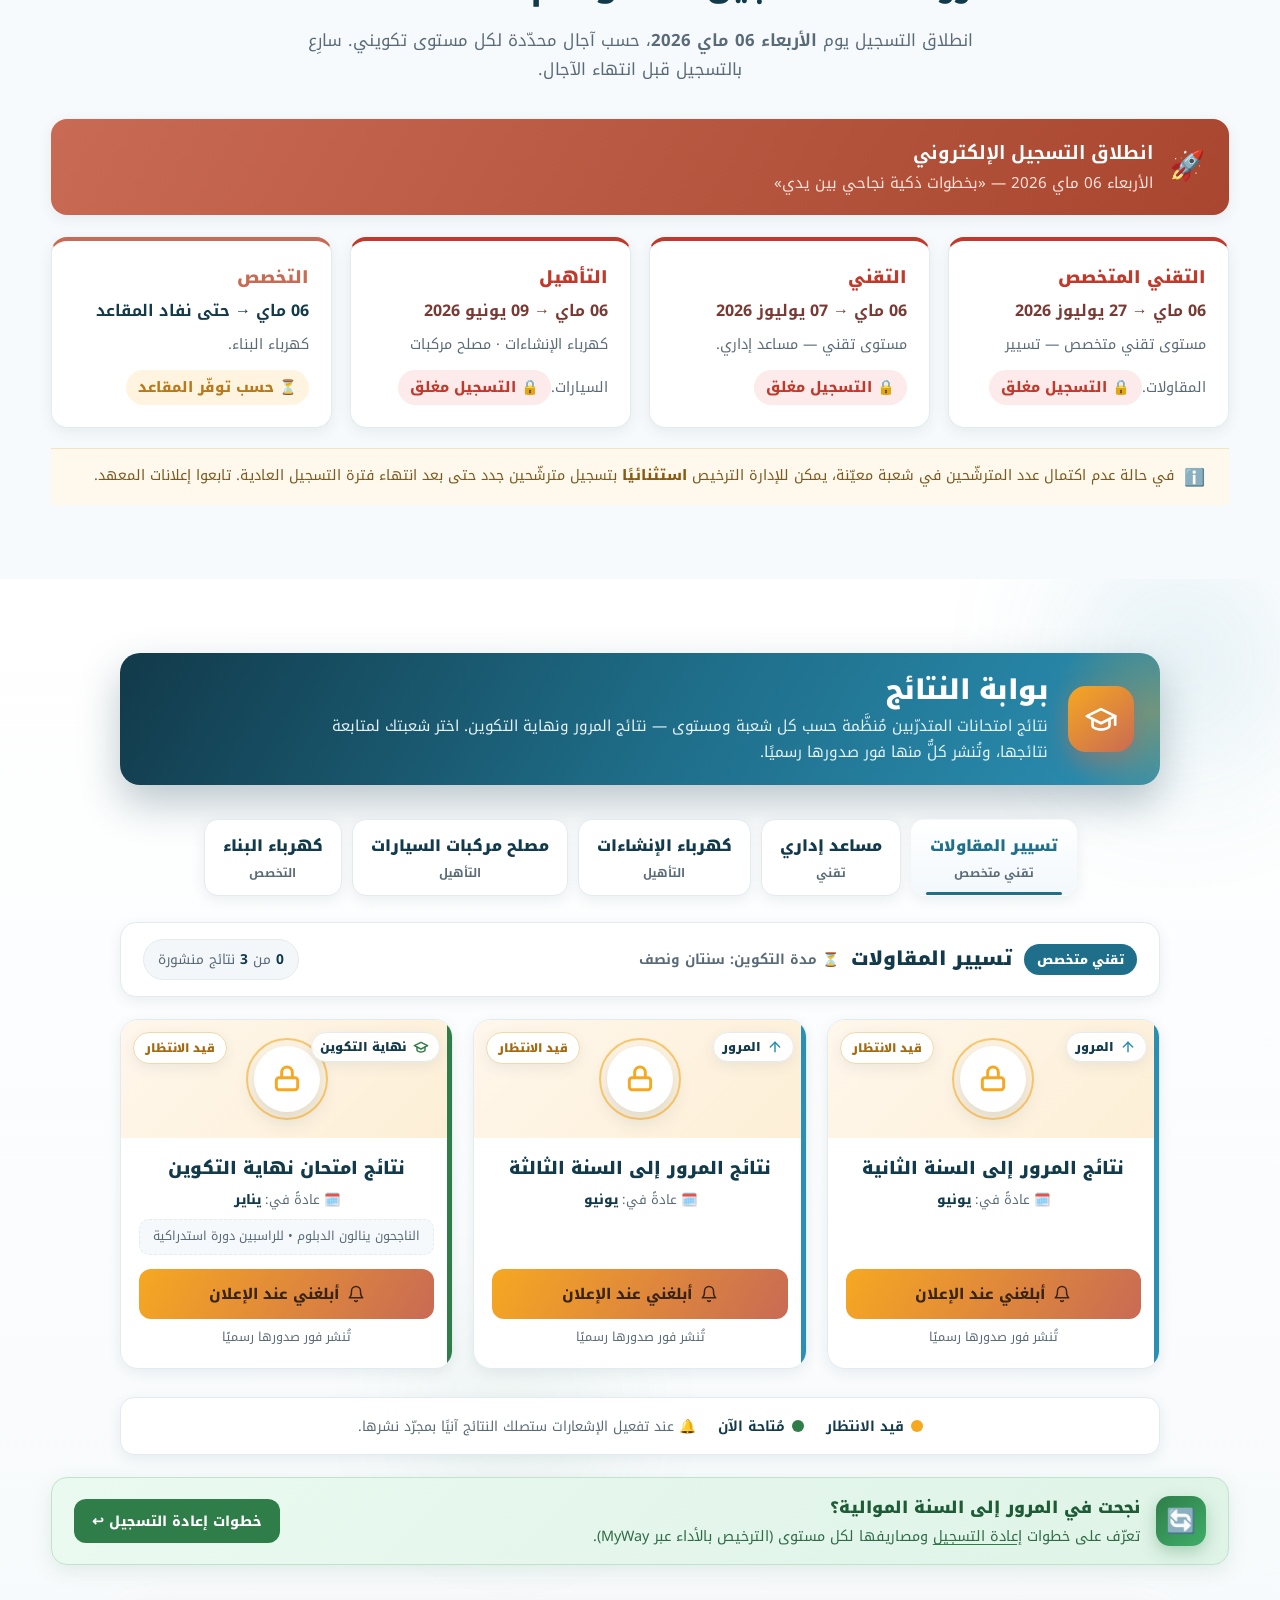
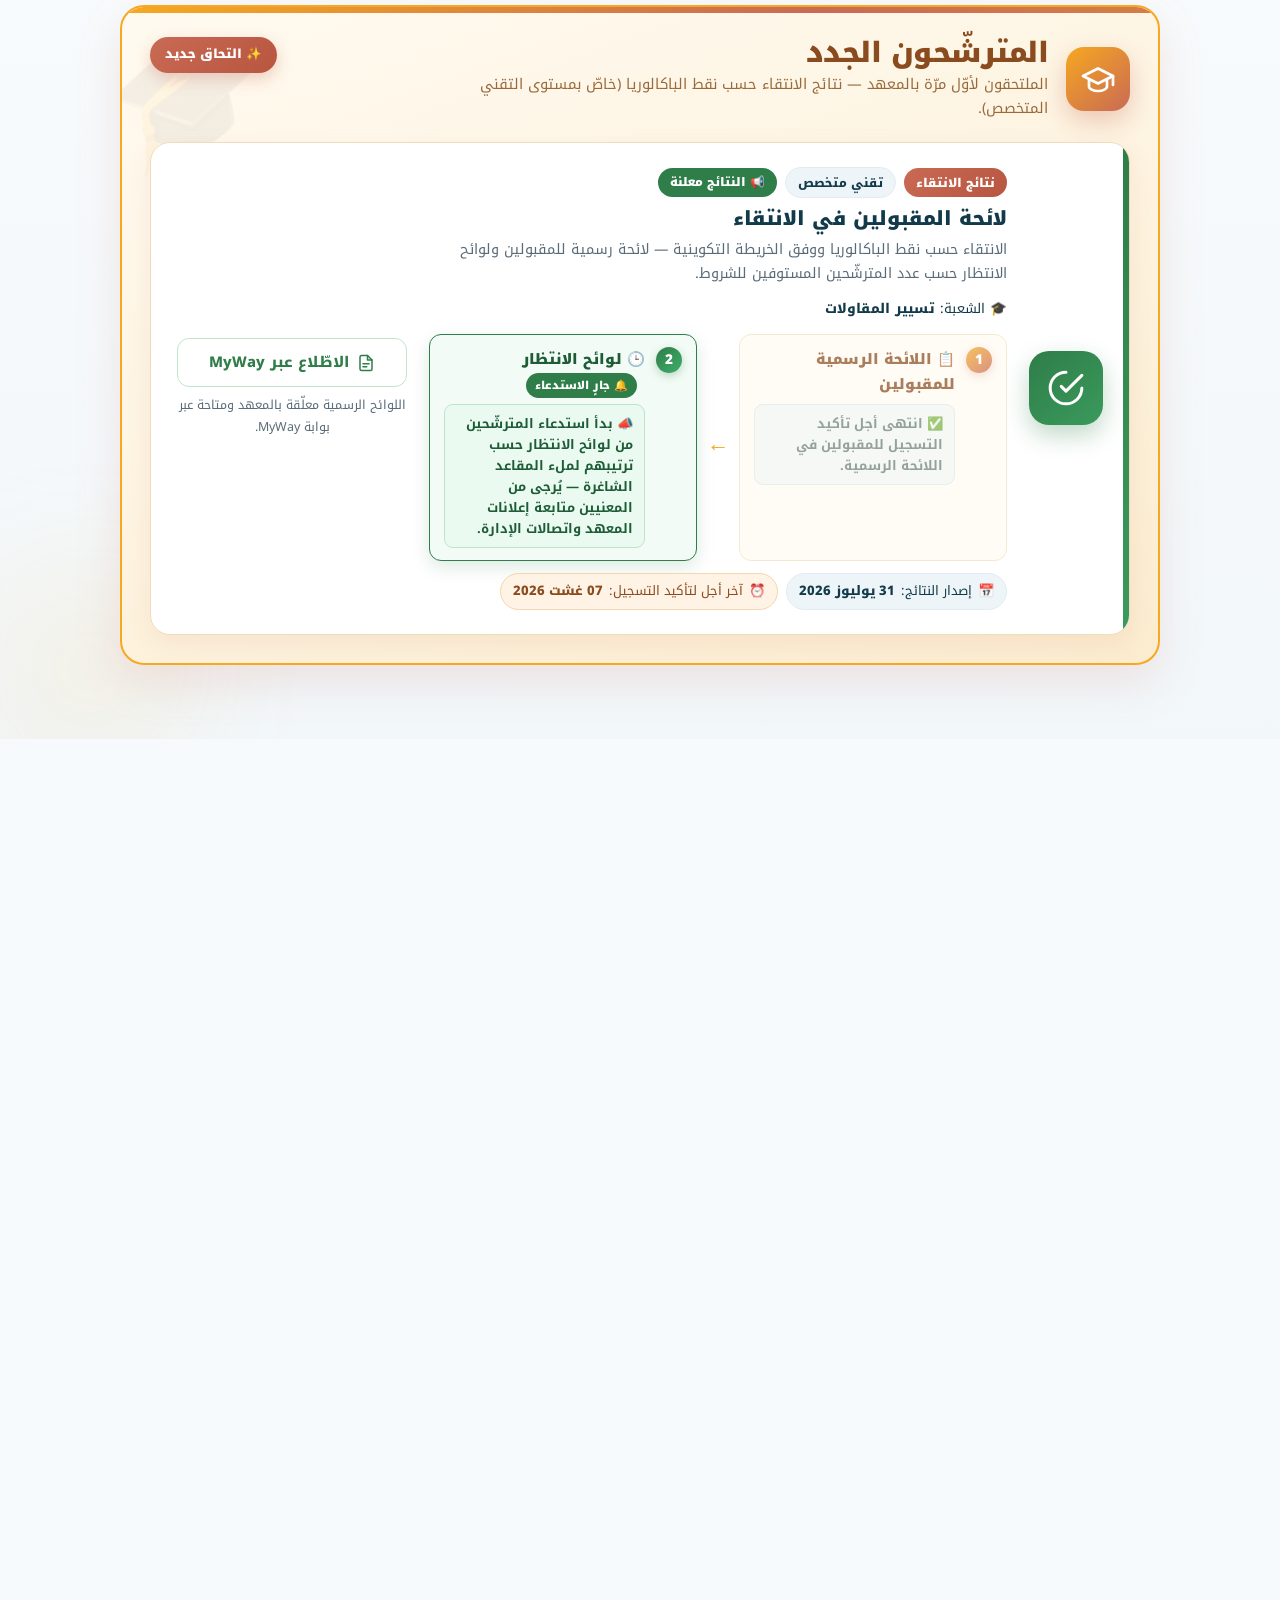
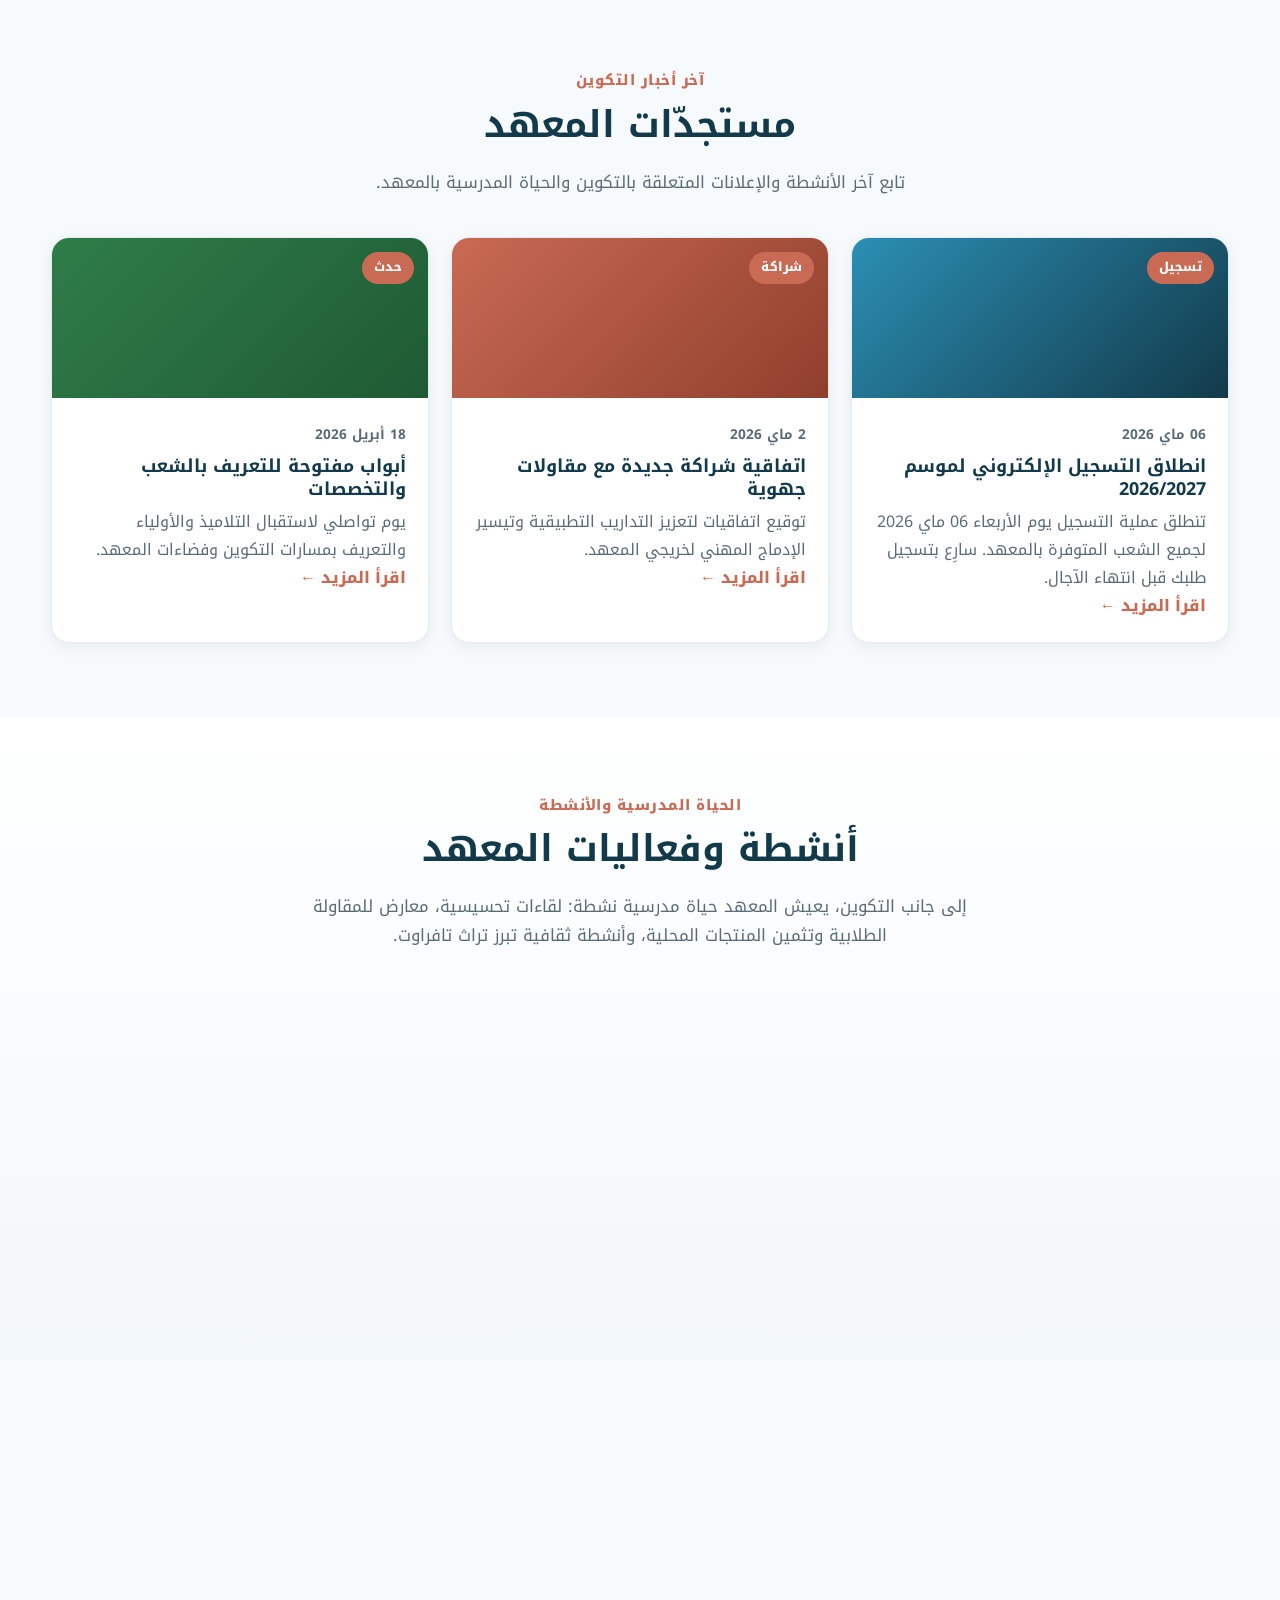
==== commit fca676e4: "Offer cards open the program-details modal directly Co-Authored-By: Claude Opus 4.8 <noreply@anthrop" ====
--- a/index.html
+++ b/index.html
@@ -8,7 +8,7 @@
   <link rel="preconnect" href="https://fonts.googleapis.com">
   <link rel="preconnect" href="https://fonts.gstatic.com" crossorigin>
   <link href="https://fonts.googleapis.com/css2?family=Noto+Kufi+Arabic:wght@400;600;700;800;900&display=swap" rel="stylesheet">
-  <link rel="stylesheet" href="assets/institute/style.css?v=20260807g">
+  <link rel="stylesheet" href="assets/institute/style.css?v=20260807h">
   <link rel="icon" href="assets/institute/img/logo-emblem.svg">
   <style>body{font-family:"Noto Kufi Arabic","Segoe UI",Tahoma,sans-serif}</style>
 </head>
@@ -283,35 +283,35 @@
         <button class="car-arrow car-prev" type="button" aria-label="السابق">›</button>
         <div class="car-viewport">
           <div class="car-track">
-            <a class="offer-card oc-ts" href="#programs">
+            <a class="offer-card oc-ts" href="#programs" data-prog="gestion-entreprises">
               <div class="oc-media">
                 <img src="assets/institute/img/programs/gestion-1.jpg?v=2" alt="تسيير المقاولات" loading="lazy">
                 <span class="oc-ico" aria-hidden="true">💼</span>
                 <span class="oc-overlay"><b>تسيير المقاولات</b><small>تقني متخصص</small></span>
               </div>
             </a>
-            <a class="offer-card oc-tc" href="#programs">
+            <a class="offer-card oc-tc" href="#programs" data-prog="assistant-admin">
               <div class="oc-media">
                 <img src="assets/institute/img/programs/admin-1.jpg?v=2" alt="مساعد إداري" loading="lazy">
                 <span class="oc-ico" aria-hidden="true">🗂️</span>
                 <span class="oc-overlay"><b>مساعد إداري</b><small>تقني</small></span>
               </div>
             </a>
-            <a class="offer-card oc-el" href="#programs">
+            <a class="offer-card oc-el" href="#programs" data-prog="elec-installations">
               <div class="oc-media">
                 <img src="assets/institute/img/programs/elec-install-1.jpg?v=2" alt="كهرباء الإنشاءات" loading="lazy">
                 <span class="oc-ico" aria-hidden="true">⚡</span>
                 <span class="oc-overlay"><b>كهرباء الإنشاءات</b><small>التأهيل</small></span>
               </div>
             </a>
-            <a class="offer-card oc-qa" href="#programs">
+            <a class="offer-card oc-qa" href="#programs" data-prog="reparateur-auto">
               <div class="oc-media">
                 <img src="assets/institute/img/programs/auto-1.jpg?v=2" alt="مصلح مركبات السيارات" loading="lazy">
                 <span class="oc-ico" aria-hidden="true">🔧</span>
                 <span class="oc-overlay"><b>مصلح مركبات السيارات</b><small>التأهيل</small></span>
               </div>
             </a>
-            <a class="offer-card oc-sp" href="#programs">
+            <a class="offer-card oc-sp" href="#programs" data-prog="elec-batiment">
               <div class="oc-media">
                 <img src="assets/institute/img/programs/elec-bat-1.jpg?v=2" alt="كهرباء البناء" loading="lazy">
                 <span class="oc-ico" aria-hidden="true">💡</span>
@@ -1424,8 +1424,8 @@
 
   <button id="toTop" class="to-top" aria-label="العودة إلى الأعلى">↑</button>
 
-  <script src="assets/institute/announcements.js?v=20260807g"></script>
-  <script src="assets/institute/main.js?v=20260807g"></script>
-  <script src="assets/institute/results.js?v=20260807g"></script>
+  <script src="assets/institute/announcements.js?v=20260807h"></script>
+  <script src="assets/institute/main.js?v=20260807h"></script>
+  <script src="assets/institute/results.js?v=20260807h"></script>
 </body>
 </html>
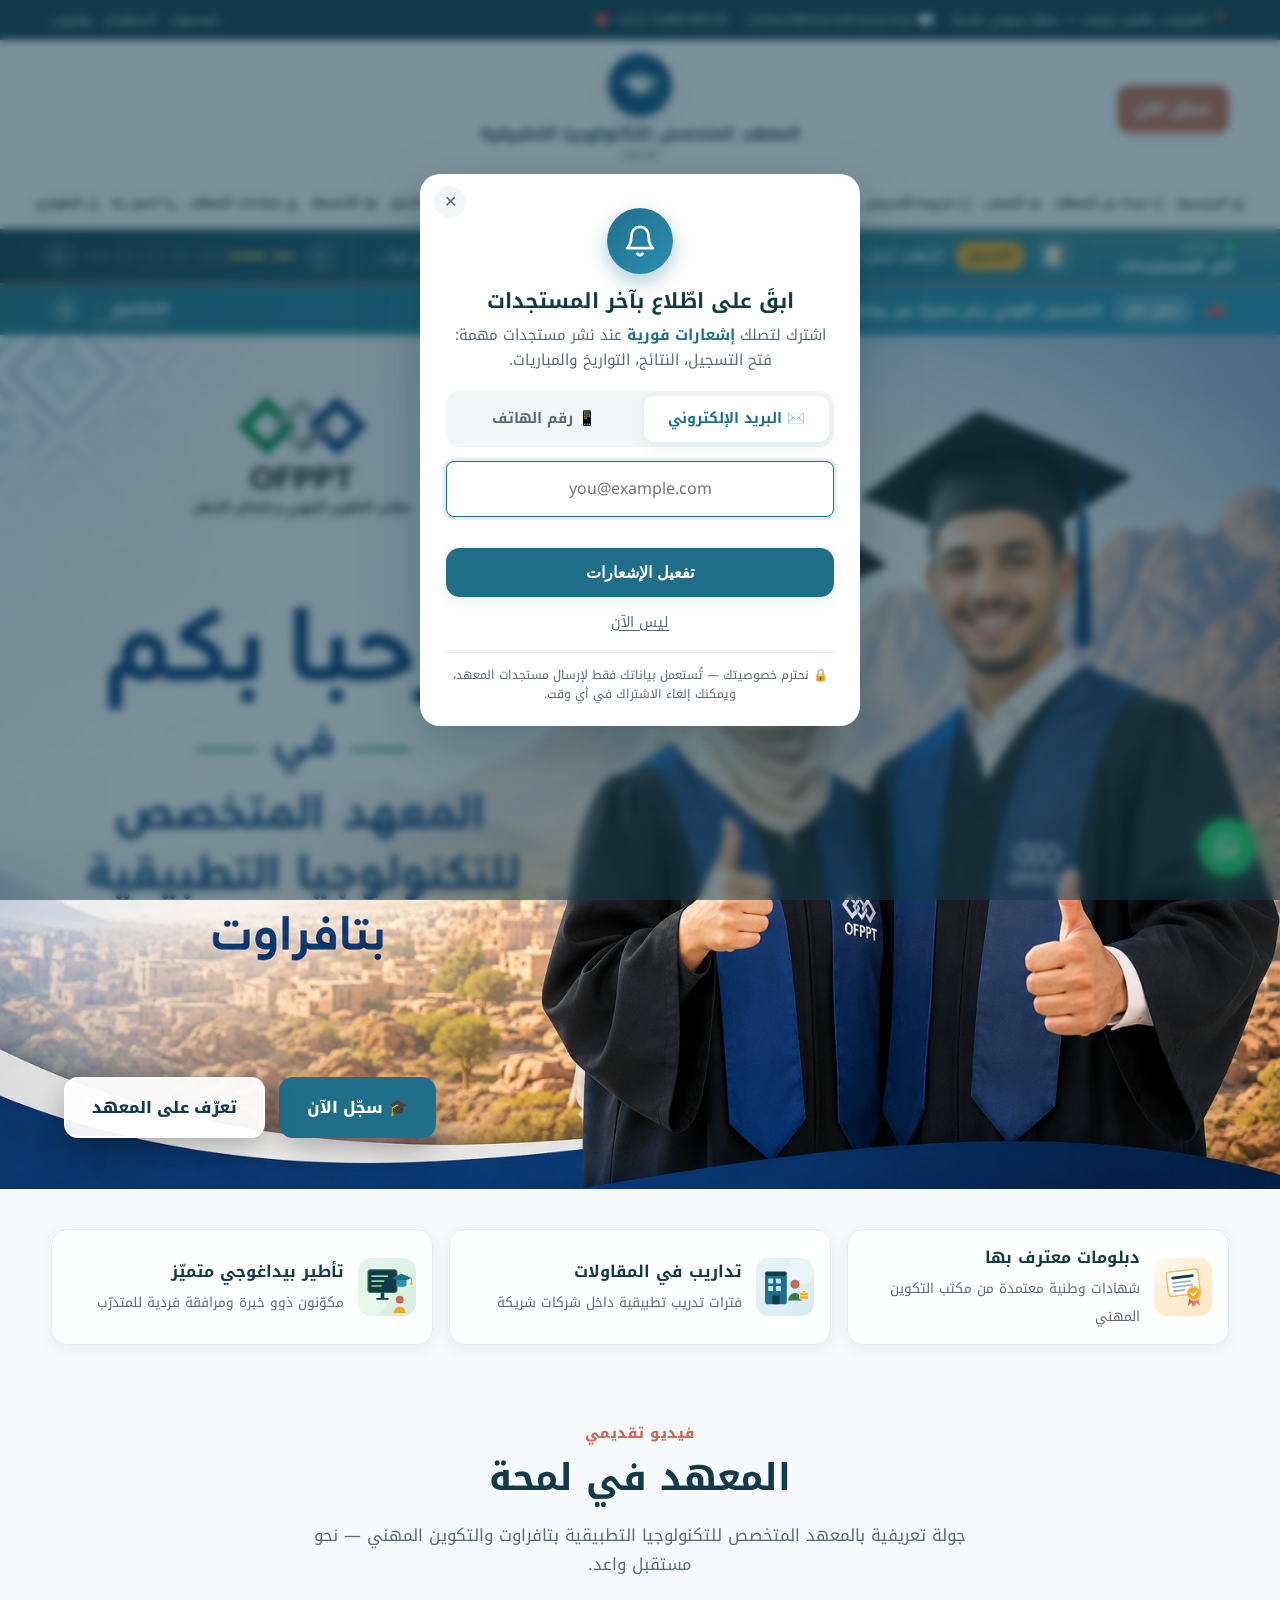
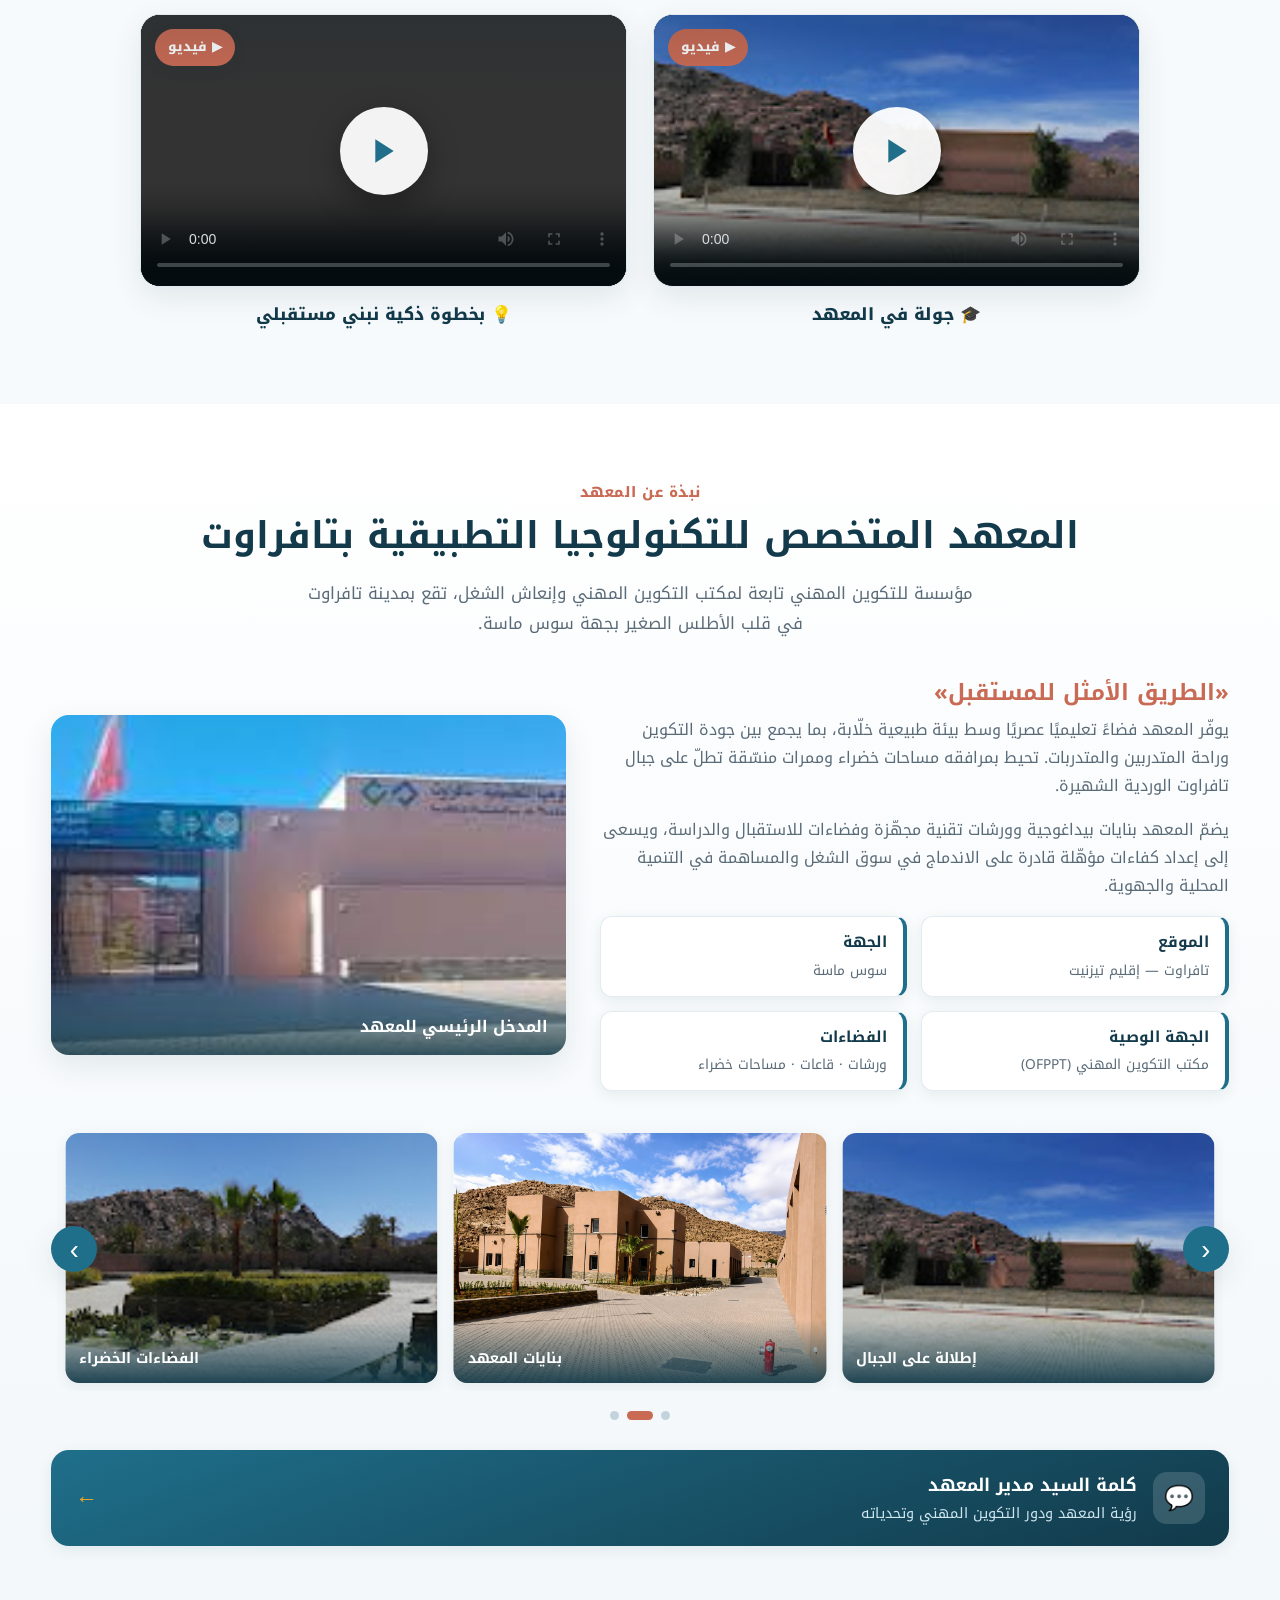
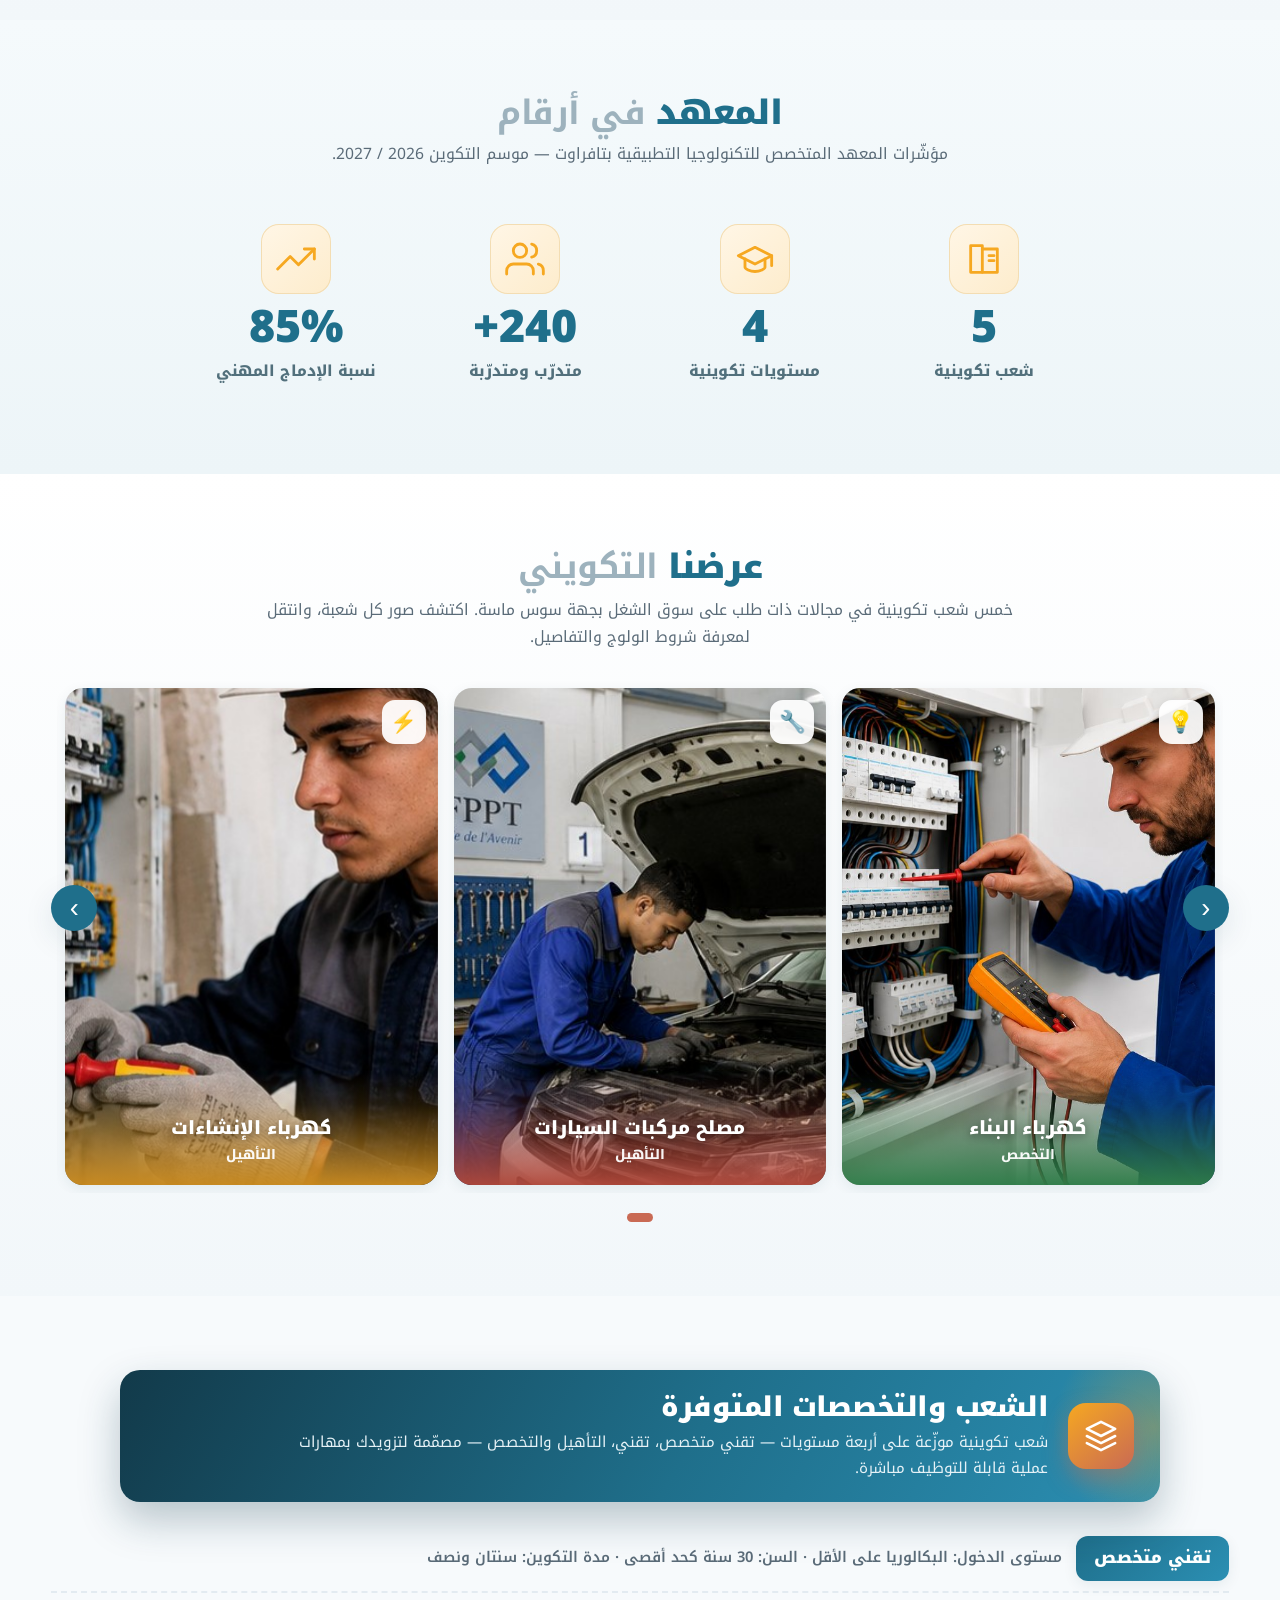
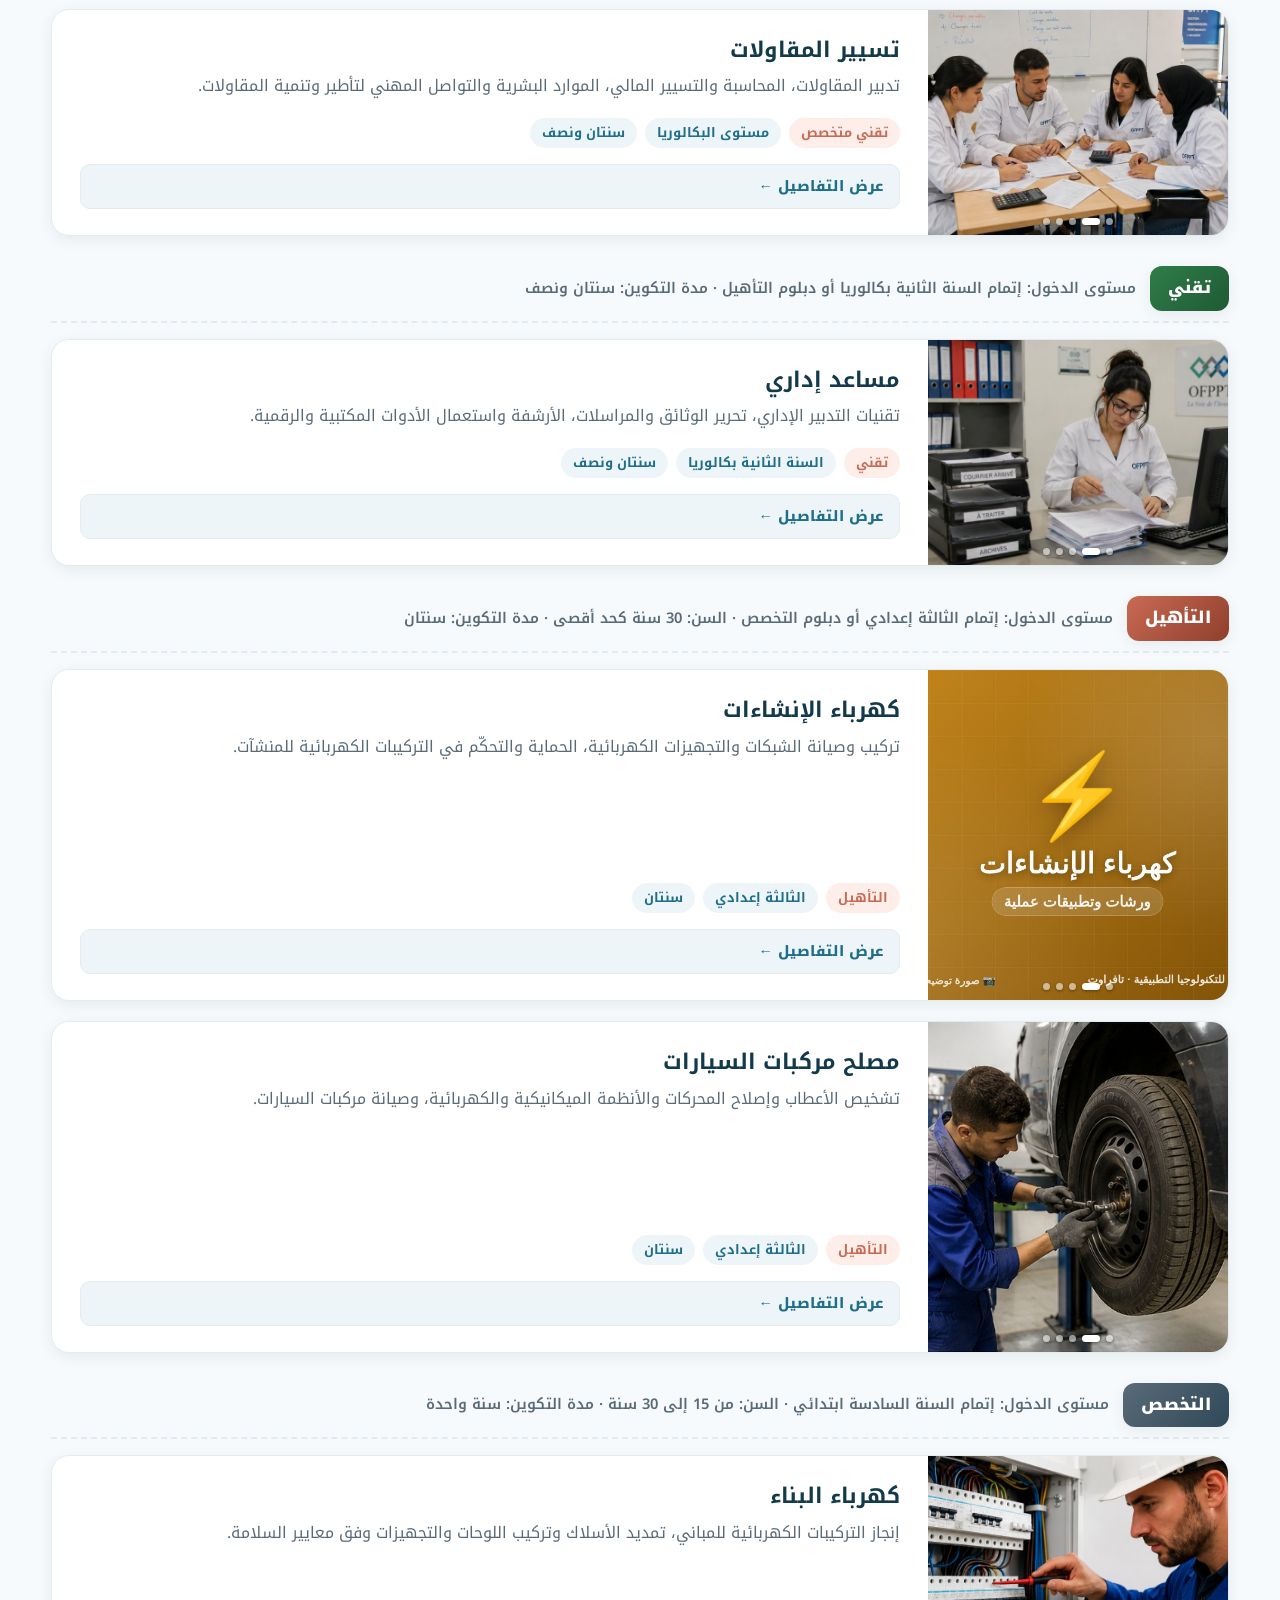
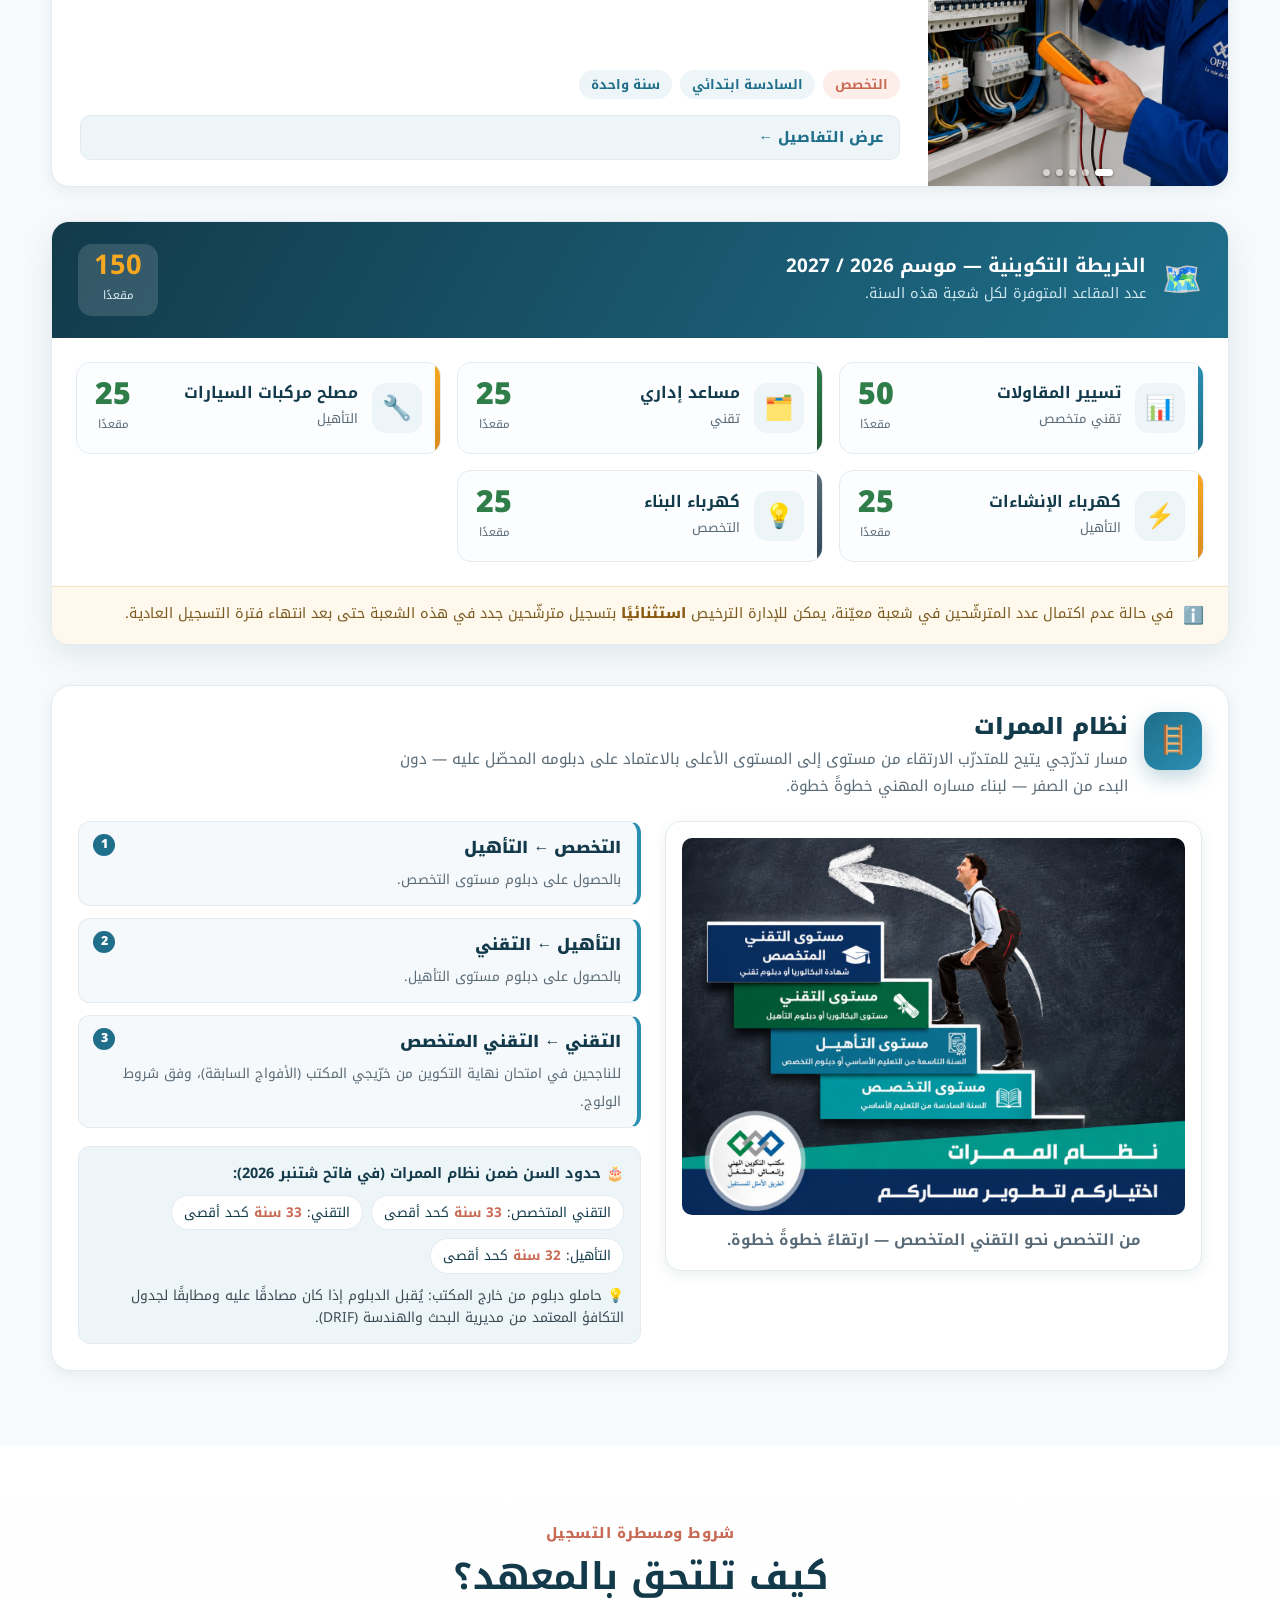
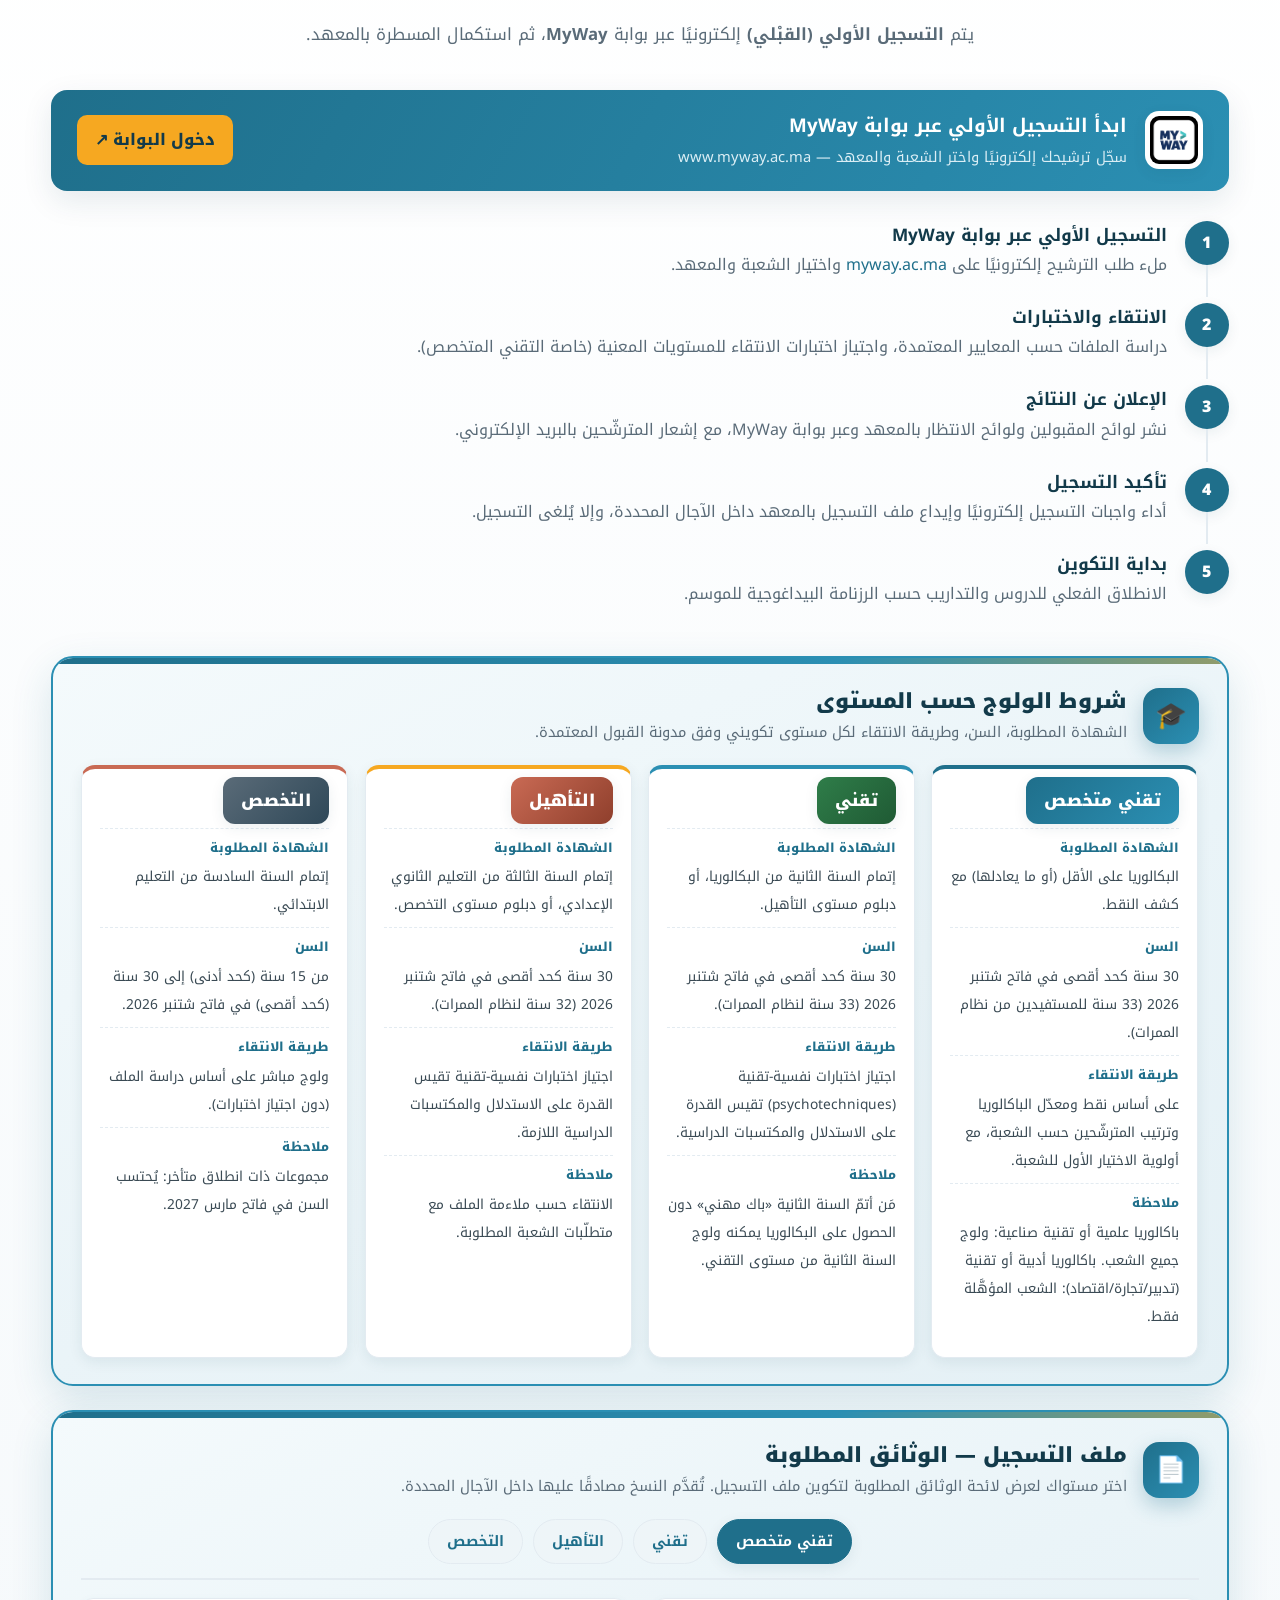
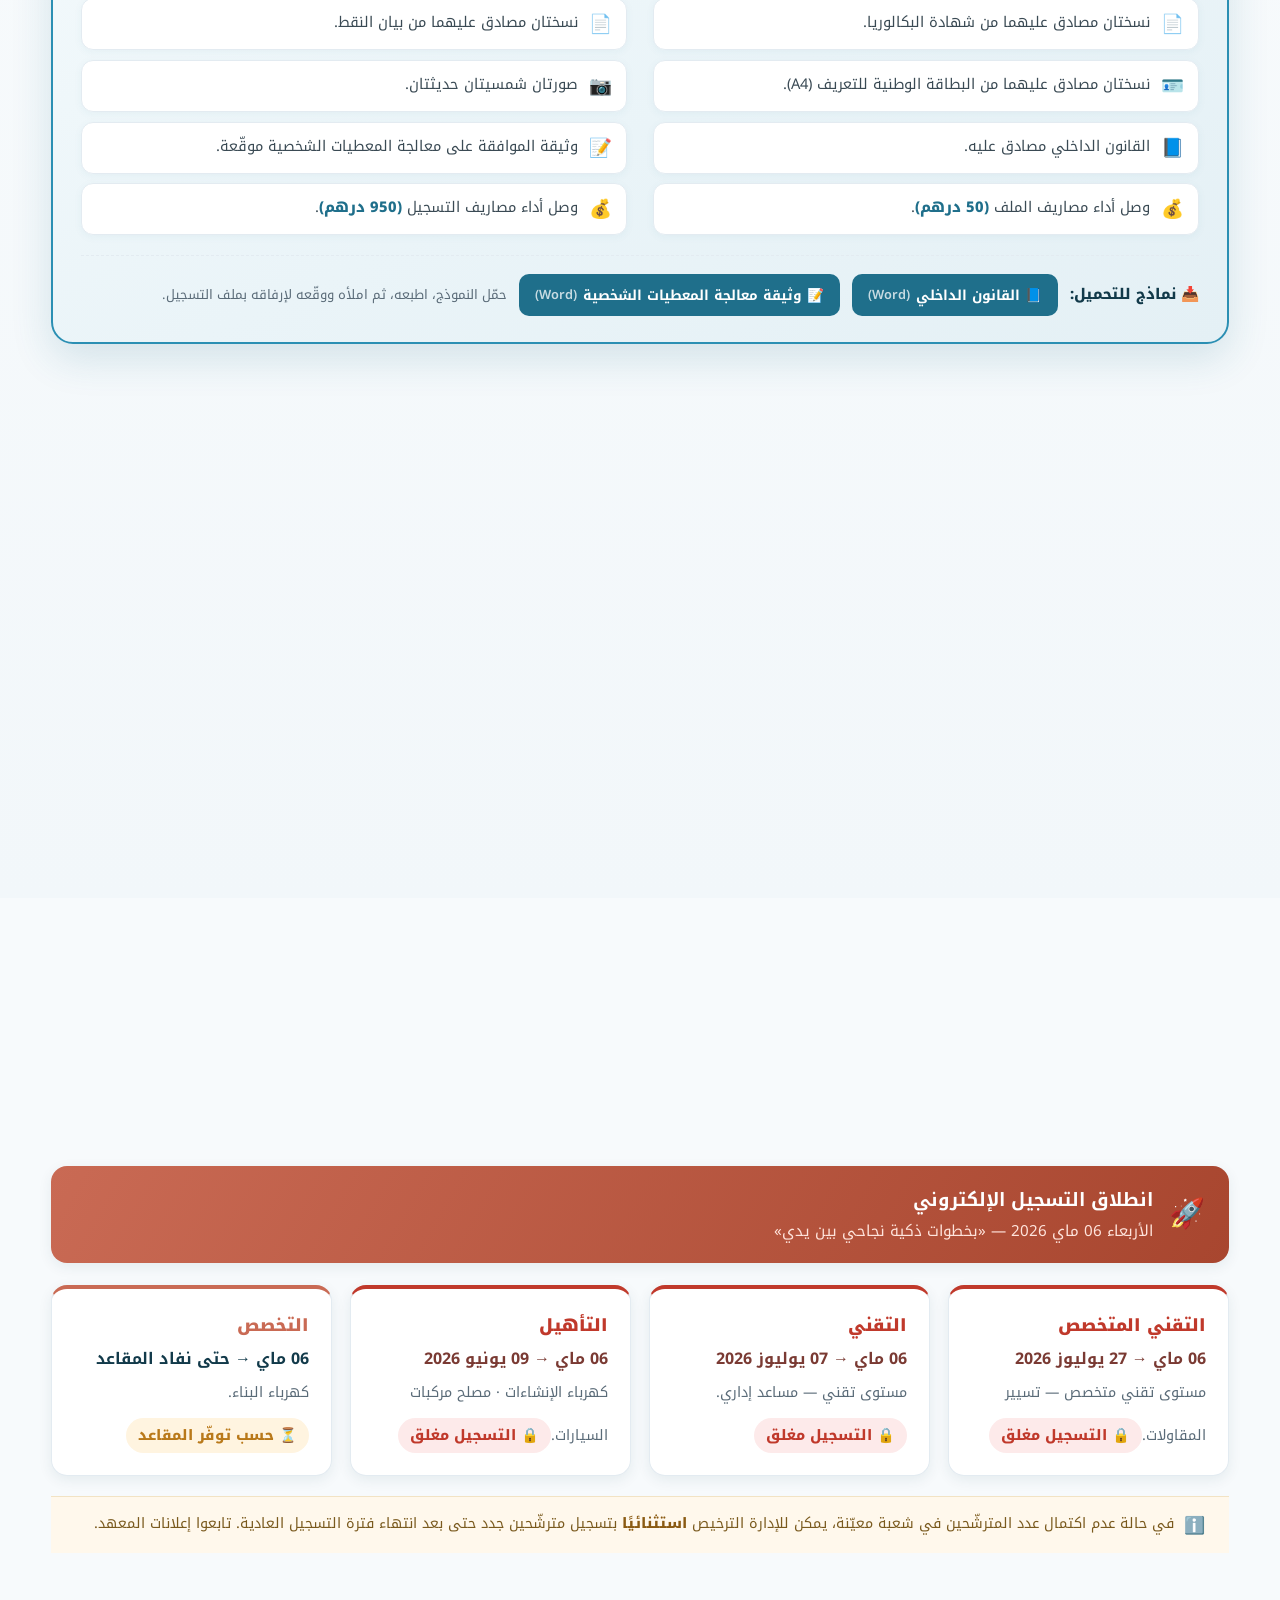
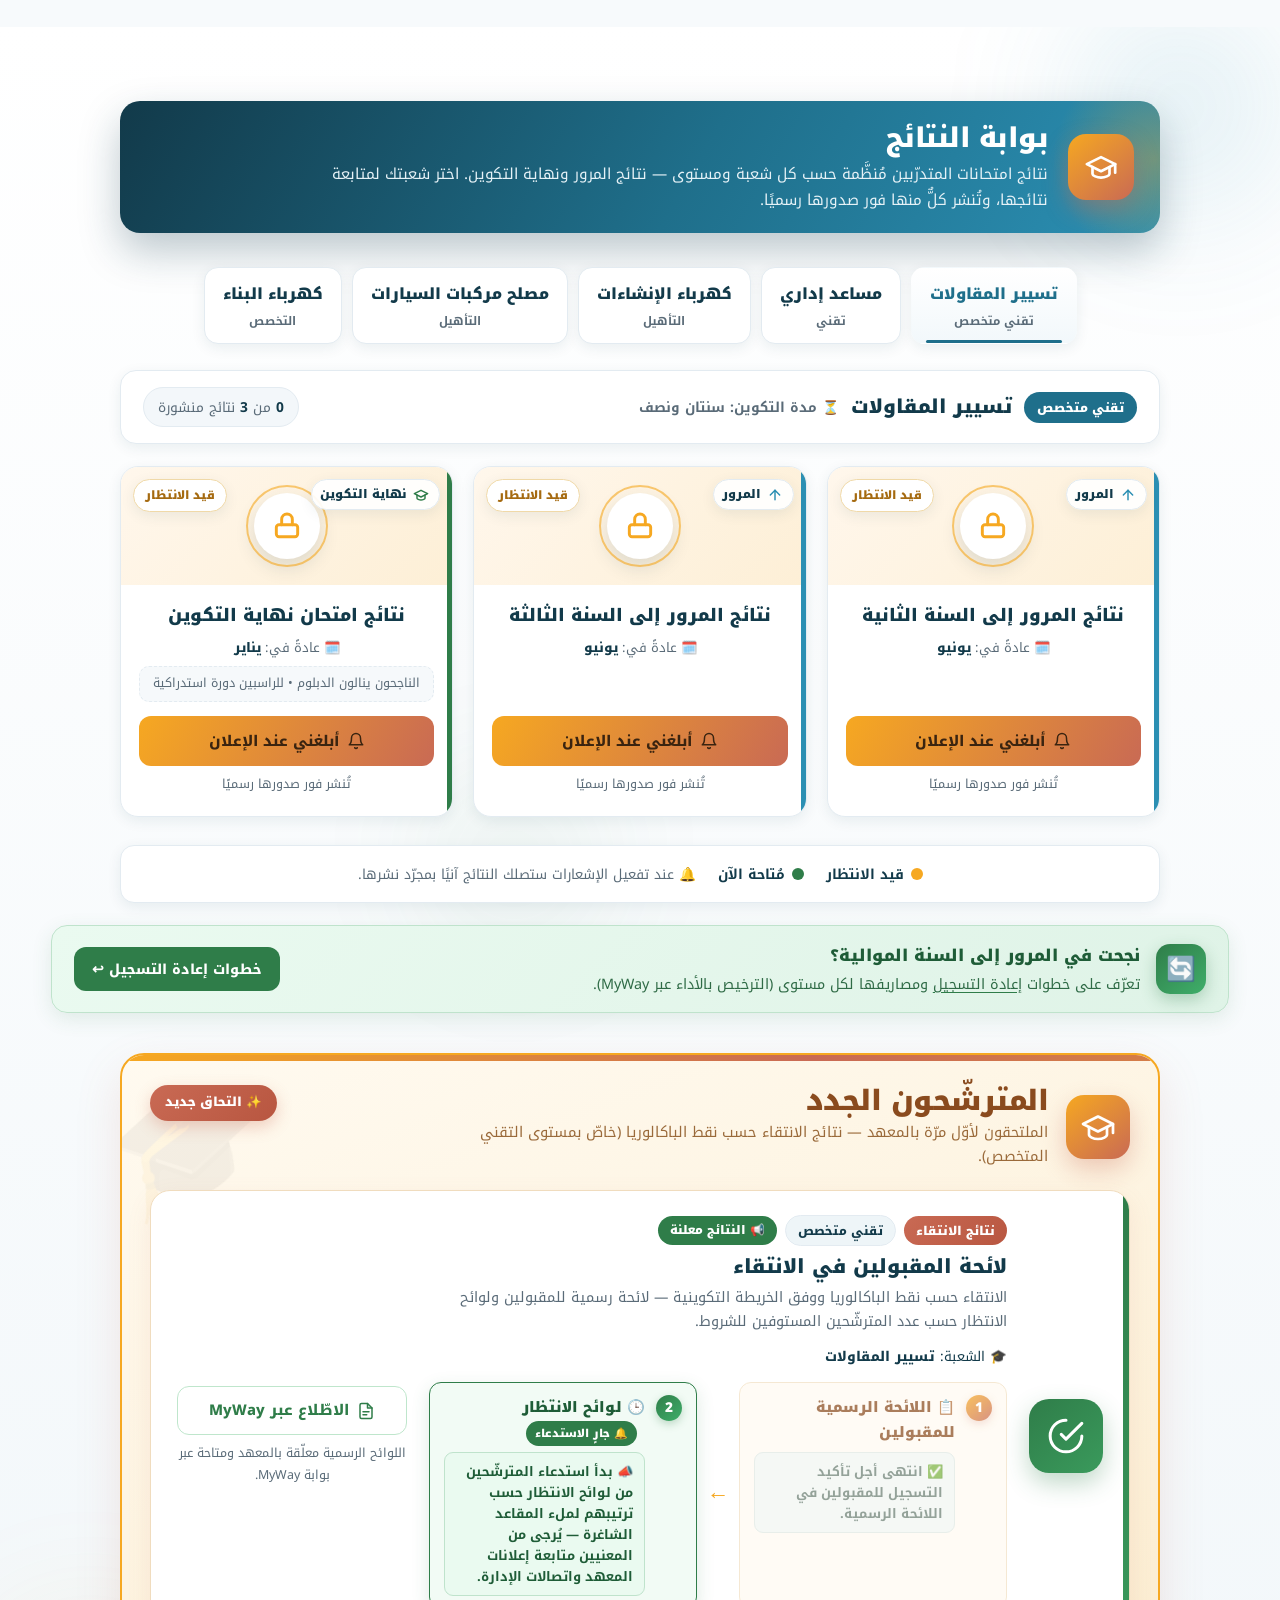
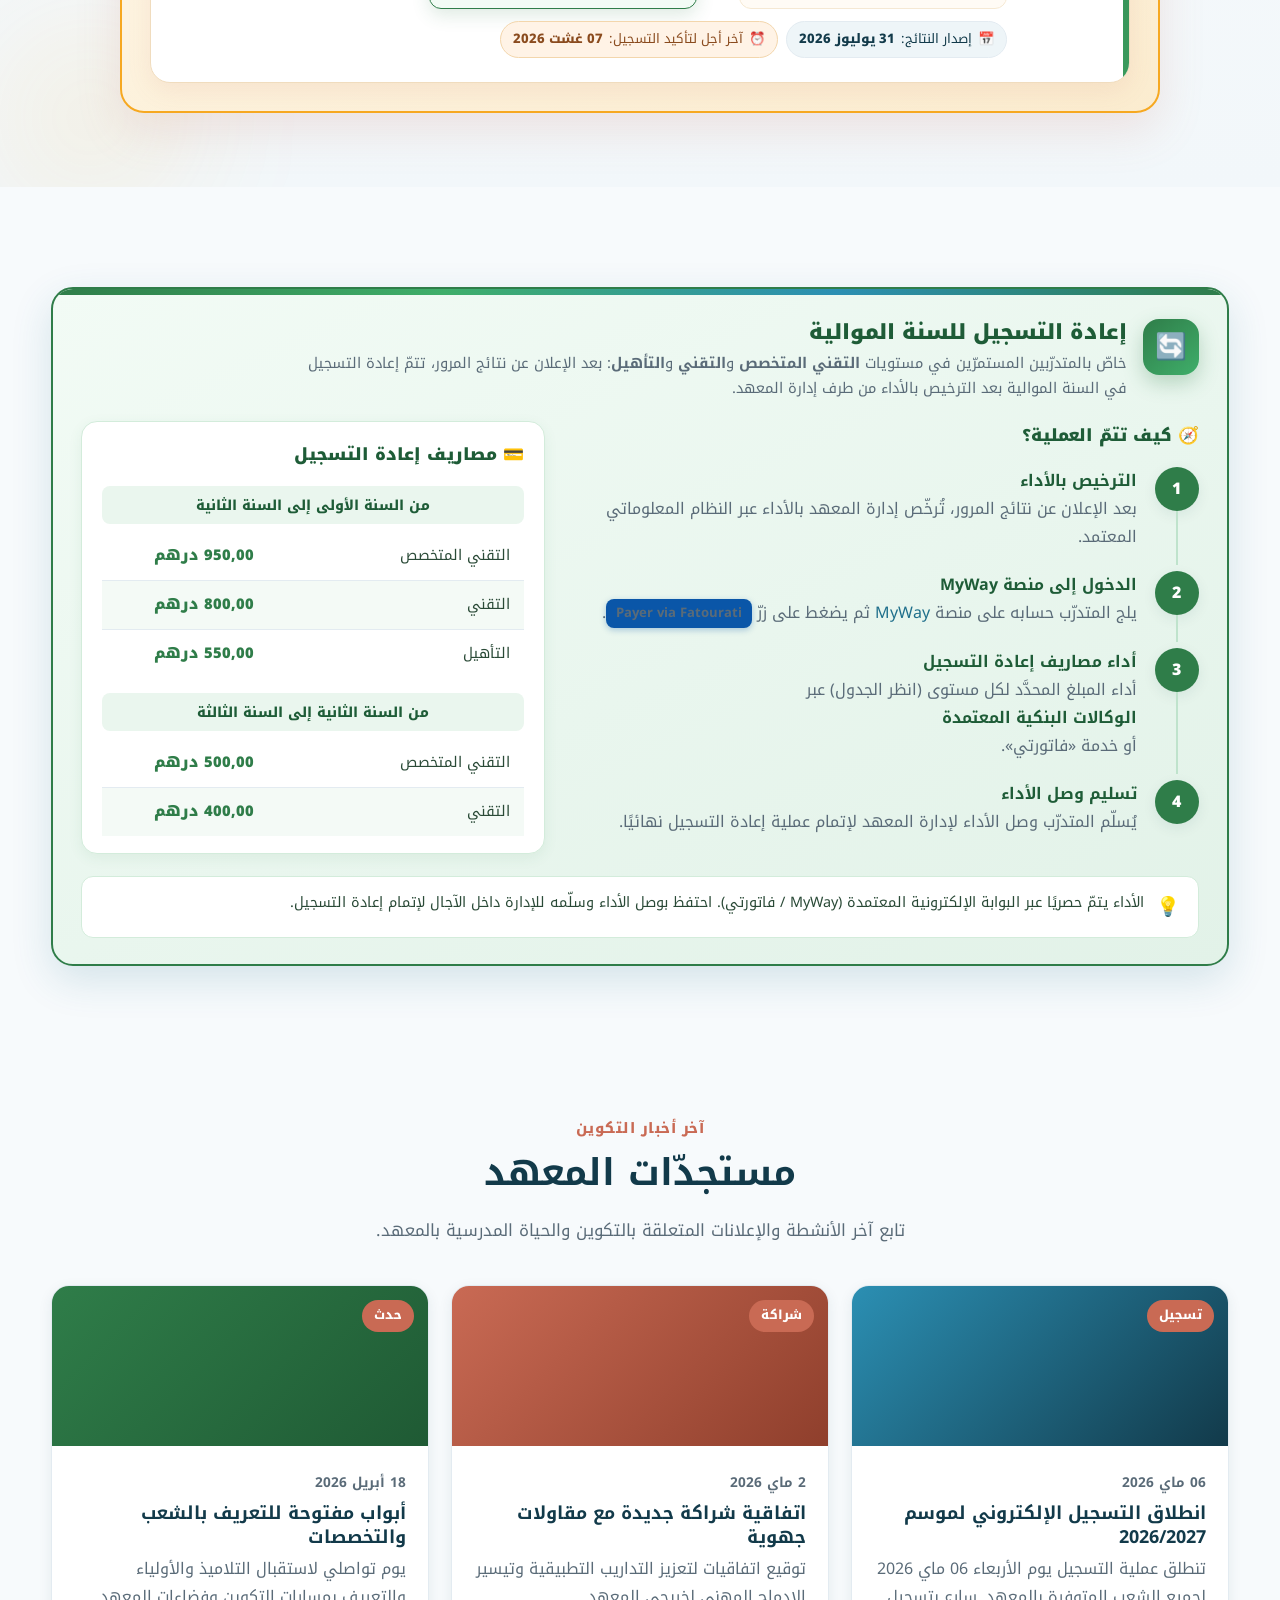
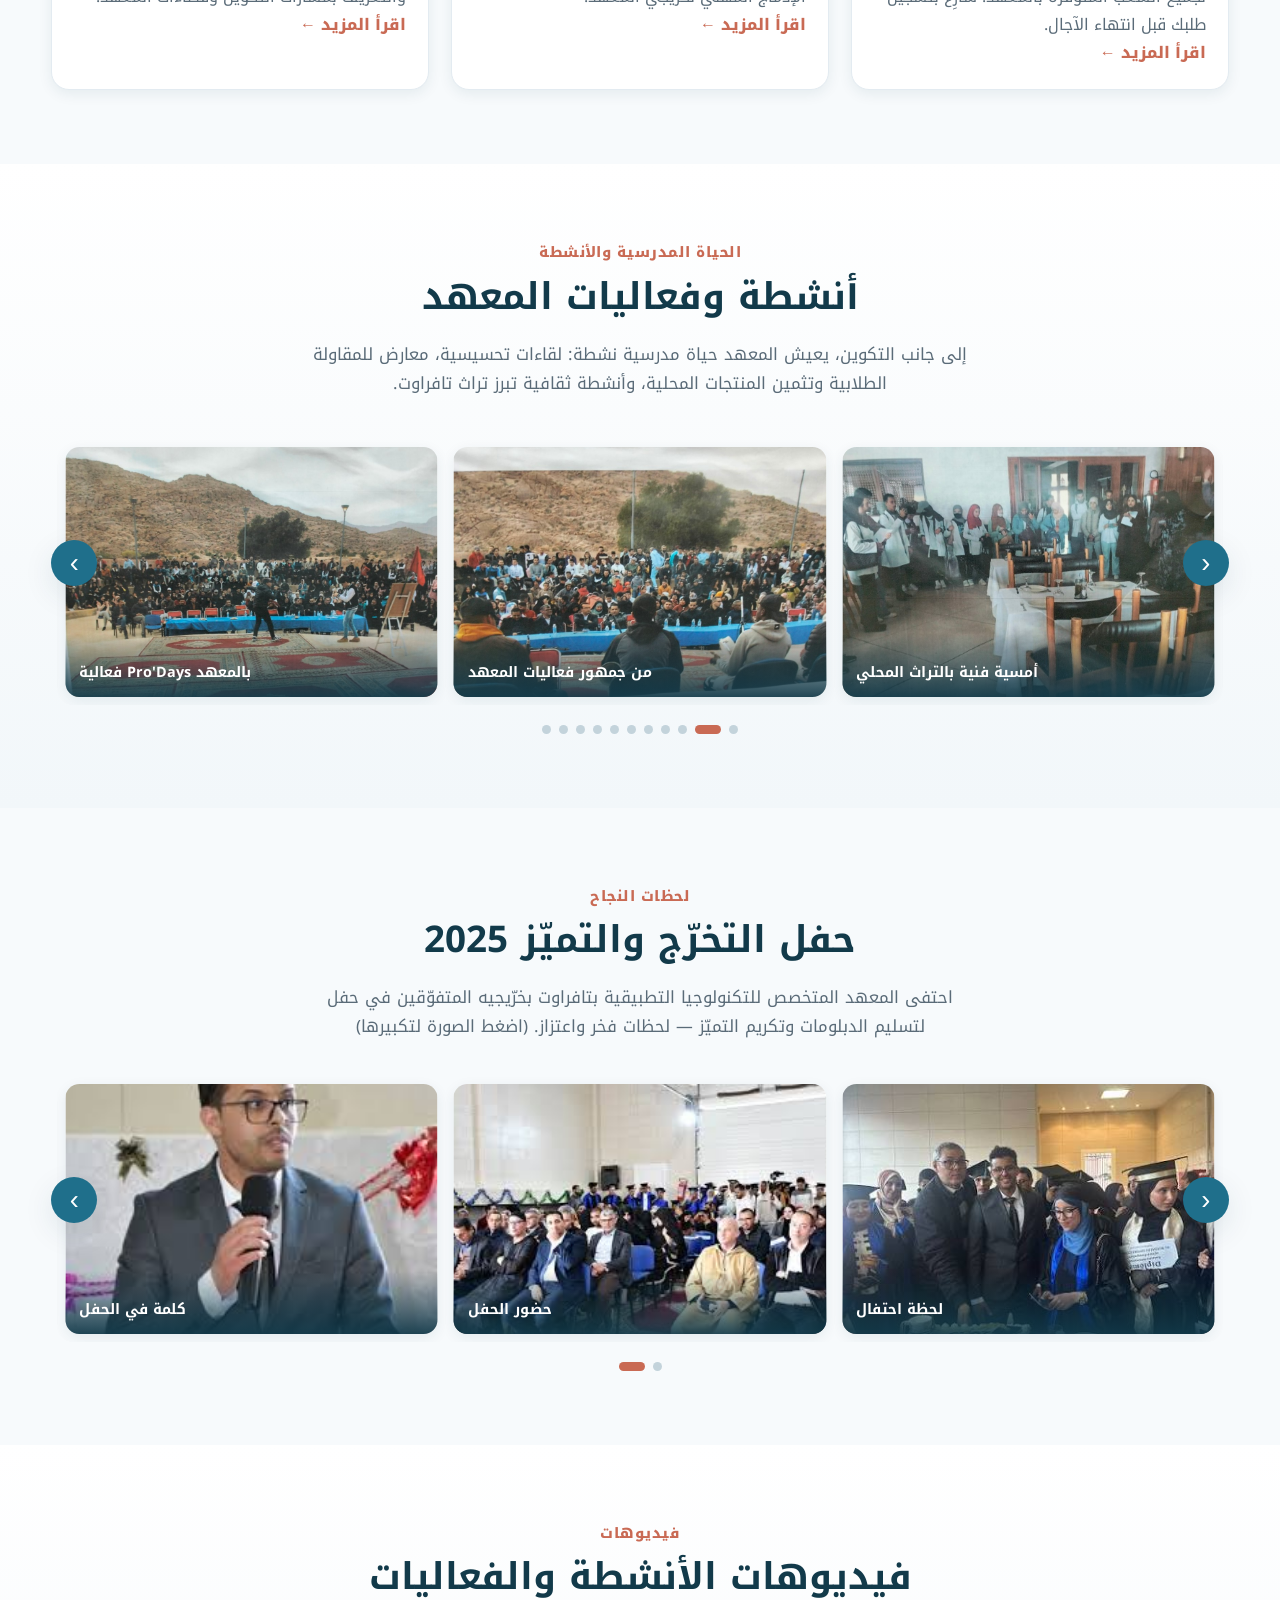
==== commit 0f154925: "Move announcements to top bar + ticker with a creative iconic details modal Co-Authored-By: Claude O" ====
--- a/index.html
+++ b/index.html
@@ -8,7 +8,7 @@
   <link rel="preconnect" href="https://fonts.googleapis.com">
   <link rel="preconnect" href="https://fonts.gstatic.com" crossorigin>
   <link href="https://fonts.googleapis.com/css2?family=Noto+Kufi+Arabic:wght@400;600;700;800;900&display=swap" rel="stylesheet">
-  <link rel="stylesheet" href="assets/institute/style.css?v=20260807h">
+  <link rel="stylesheet" href="assets/institute/style.css?v=20260807i">
   <link rel="icon" href="assets/institute/img/logo-emblem.svg">
   <style>body{font-family:"Noto Kufi Arabic","Segoe UI",Tahoma,sans-serif}</style>
 </head>
@@ -163,22 +163,6 @@
           <figcaption>💡 بخطوة ذكية نبني مستقبلي</figcaption>
         </figure>
       </div>
-    </div>
-  </section>
-
-  <!-- Latest announcements / updates (populated from announcements.js) -->
-  <section class="section ann-section" id="annSection" hidden>
-    <div class="container">
-      <div class="rhub-bar reveal">
-        <span class="rhub-bar-ico" aria-hidden="true">
-          <svg viewBox="0 0 24 24" fill="none" stroke="currentColor" stroke-width="1.9" stroke-linecap="round" stroke-linejoin="round"><path d="M18 8a6 6 0 00-12 0c0 7-3 9-3 9h18s-3-2-3-9"/><path d="M13.7 21a2 2 0 01-3.4 0"/><circle cx="18" cy="5" r="3" fill="currentColor" stroke="none"/></svg>
-        </span>
-        <div class="rhub-bar-txt">
-          <h2>مستجدّات هامّة</h2>
-          <p>آخر الإعلانات والمستجدّات بالمعهد: تمديد آجال التسجيل، تغييرات استعمال الزمن، الأحداث والفعاليات والإعلانات العامّة.</p>
-        </div>
-      </div>
-      <div class="ann-grid" id="annGrid" aria-live="polite"></div>
     </div>
   </section>
 
@@ -1424,8 +1408,8 @@
 
   <button id="toTop" class="to-top" aria-label="العودة إلى الأعلى">↑</button>
 
-  <script src="assets/institute/announcements.js?v=20260807h"></script>
-  <script src="assets/institute/main.js?v=20260807h"></script>
-  <script src="assets/institute/results.js?v=20260807h"></script>
+  <script src="assets/institute/announcements.js?v=20260807i"></script>
+  <script src="assets/institute/main.js?v=20260807i"></script>
+  <script src="assets/institute/results.js?v=20260807i"></script>
 </body>
 </html>
--- a/assets/institute/style.css
+++ b/assets/institute/style.css
@@ -1406,8 +1406,9 @@
 .ann-bar-in{display:flex;align-items:center;gap:12px;padding:11px 0}
 .ann-bar-ico{flex:none;font-size:1.25rem;line-height:1}
 .ann-bar-tag{flex:none;font-size:.72rem;font-weight:900;background:rgba(255,255,255,.22);border:1px solid rgba(255,255,255,.35);padding:3px 11px;border-radius:999px;white-space:nowrap}
-.ann-bar-txt{flex:1;min-width:0;font-weight:700;line-height:1.5}
-.ann-bar-link{flex:none;color:#fff;font-weight:800;font-size:.85rem;text-decoration:none;white-space:nowrap;border-bottom:2px solid rgba(255,255,255,.6)}
+.ann-bar-txt{flex:1;min-width:0;font-weight:700;line-height:1.5;background:none;border:0;color:#fff;font:inherit;font-weight:700;text-align:start;cursor:pointer;padding:0;overflow:hidden;text-overflow:ellipsis;white-space:nowrap}
+.ann-bar-txt:hover{text-decoration:underline;text-underline-offset:3px}
+.ann-bar-link{flex:none;background:none;color:#fff;font:inherit;font-weight:800;font-size:.85rem;white-space:nowrap;border:0;border-bottom:2px solid rgba(255,255,255,.6);cursor:pointer;padding:0 0 1px}
 .ann-bar-link:hover{border-bottom-color:#fff}
 .ann-bar-x{flex:none;background:rgba(255,255,255,.18);border:none;color:#fff;width:28px;height:28px;border-radius:50%;cursor:pointer;font-size:.8rem;line-height:1;transition:.2s}
 .ann-bar-x:hover{background:rgba(255,255,255,.32);transform:rotate(90deg)}
@@ -1484,3 +1485,48 @@
 .oc-sp .oc-overlay{background:linear-gradient(0deg,rgba(47,125,73,.96),rgba(47,125,73,.15) 72%,transparent)}
 @media (max-width:880px){.offer-card{flex-basis:50%}}
 @media (max-width:560px){.offer-card{flex-basis:82%}}
+
+/* ===== Creative, iconic announcement details modal ===== */
+.annm{position:fixed;inset:0;z-index:1300;display:grid;place-items:center;padding:20px}
+.annm[hidden]{display:none}
+.annm-overlay{position:absolute;inset:0;background:rgba(10,30,40,.55);backdrop-filter:blur(5px);opacity:0;transition:opacity .25s}
+.annm.open .annm-overlay{opacity:1}
+.annm-card{position:relative;width:min(540px,100%);max-height:90vh;overflow:auto;background:#fff;border-radius:26px;box-shadow:0 34px 90px rgba(10,30,40,.45);transform:scale(.88) translateY(14px);opacity:0;transition:transform .4s cubic-bezier(.2,.9,.3,1.35),opacity .3s}
+.annm.open .annm-card{transform:none;opacity:1}
+.annm-head{position:relative;height:126px;overflow:hidden}
+.annm.t-ext .annm-head{background:linear-gradient(135deg,#b3791a,var(--accent-2))}
+.annm.t-sch .annm-head{background:linear-gradient(135deg,var(--brand-dark),var(--brand))}
+.annm.t-evt .annm-head{background:linear-gradient(135deg,#1e5c37,var(--green))}
+.annm.t-gen .annm-head{background:linear-gradient(135deg,var(--brand),var(--brand-2))}
+.annm.t-urg .annm-head{background:linear-gradient(135deg,#9c2b22,#c0392b)}
+.annm-x{position:absolute;top:12px;inset-inline-end:12px;z-index:5;width:34px;height:34px;border-radius:50%;border:0;background:rgba(255,255,255,.25);color:#fff;cursor:pointer;font-size:.85rem;line-height:1;transition:.2s}
+.annm-x:hover{background:rgba(255,255,255,.42);transform:rotate(90deg)}
+/* iconic badge overlapping head/body */
+.annm-ico{position:absolute;top:92px;left:50%;transform:translateX(-50%);z-index:6;width:86px;height:86px;border-radius:26px;display:grid;place-items:center;font-size:2.7rem;background:#fff;box-shadow:0 12px 32px rgba(0,0,0,.22)}
+.annm.open .annm-ico{animation:annmPop .55s cubic-bezier(.2,.9,.3,1.5) both .12s}
+@keyframes annmPop{from{transform:translateX(-50%) scale(.3) rotate(-18deg);opacity:0}60%{transform:translateX(-50%) scale(1.12) rotate(6deg)}to{transform:translateX(-50%) scale(1) rotate(0);opacity:1}}
+/* floating decorative sparkles in the header */
+.annm-deco i{position:absolute;border-radius:50%;background:rgba(255,255,255,.55);animation:annmFloat 3.2s ease-in-out infinite}
+.annm-deco i:nth-child(1){width:11px;height:11px;top:22px;left:16%;animation-delay:0s}
+.annm-deco i:nth-child(2){width:7px;height:7px;top:66px;left:28%;animation-delay:.5s}
+.annm-deco i:nth-child(3){width:13px;height:13px;top:30px;right:20%;animation-delay:1s}
+.annm-deco i:nth-child(4){width:6px;height:6px;top:74px;right:32%;animation-delay:1.5s}
+.annm-deco i:nth-child(5){width:9px;height:9px;top:48px;right:10%;animation-delay:.8s}
+.annm-deco i:nth-child(6){width:8px;height:8px;top:18px;left:40%;animation-delay:1.3s}
+@keyframes annmFloat{0%,100%{transform:translateY(0);opacity:.45}50%{transform:translateY(-9px);opacity:1}}
+.annm-body{padding:56px 28px 28px;text-align:center}
+.annm-badge{display:inline-block;font-size:.76rem;font-weight:900;padding:5px 14px;border-radius:999px;margin-bottom:12px}
+.annm.t-ext .annm-badge{color:#8a4b1e;background:#fdf3df}
+.annm.t-sch .annm-badge{color:var(--brand-dark);background:#eaf3f7}
+.annm.t-evt .annm-badge{color:#1e5c37;background:#eafaf0}
+.annm.t-gen .annm-badge{color:var(--brand-dark);background:#eaf3f7}
+.annm.t-urg .annm-badge{color:#9c2b22;background:#fdecea}
+.annm-title{margin:0 0 12px;font-size:1.42rem;font-weight:900;color:var(--brand-dark);line-height:1.45}
+.annm-meta{display:flex;justify-content:center;gap:10px;margin-bottom:18px;flex-wrap:wrap}
+.annm-date{font-size:.85rem;color:var(--muted);font-weight:700}
+.annm-new{font-size:.7rem;font-weight:900;color:#fff;background:var(--accent);padding:3px 11px;border-radius:999px;animation:annNewPulse 1.6s ease-in-out infinite}
+.annm-text{margin:0 0 24px;font-size:1rem;line-height:1.95;color:#44555d;text-align:justify}
+.annm-actions{display:flex;justify-content:center}
+.annm-btn{display:inline-flex;align-items:center;gap:6px;font-weight:800;font-size:.92rem;color:#fff;background:var(--brand);padding:13px 26px;border-radius:13px;text-decoration:none;box-shadow:0 8px 20px rgba(31,111,139,.28);transition:.2s}
+.annm-btn:hover{background:var(--brand-dark);transform:translateY(-2px)}
+@media (prefers-reduced-motion:reduce){.annm.open .annm-ico,.annm-deco i,.annm-new{animation:none}.annm-card{transition:opacity .2s}}
